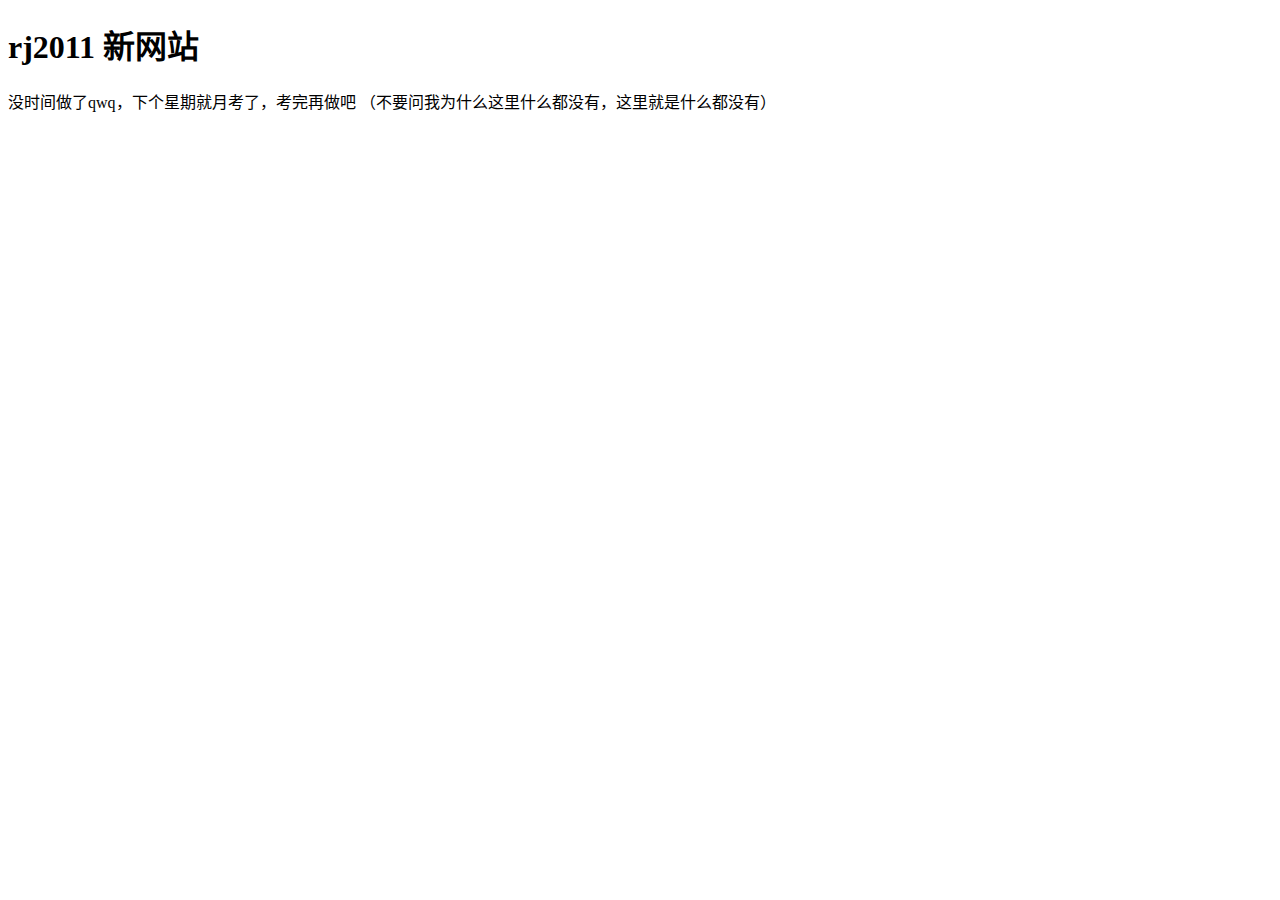
==== index.html @ fb37a9b7 "没时间做了qwq，下个星期就月考了，考完再做吧 （不要问我为什么这里什么都没有，这里就是什么都没有）" ====
<!DOCTYPE html>
<html lang="zh-cn">
<head>
    <meta charset="UTF-8">
    <meta http-equiv="X-UA-Compatible" content="IE=edge">
    <meta name="viewport" content="width=device-width, initial-scale=1.0">
    <title>rj2011</title>
</head>
<body>

    <h1>rj2011 新网站</h1>

    <p>没时间做了qwq，下个星期就月考了，考完再做吧 （不要问我为什么这里什么都没有，这里就是什么都没有）</p>
    
</body>
</html>
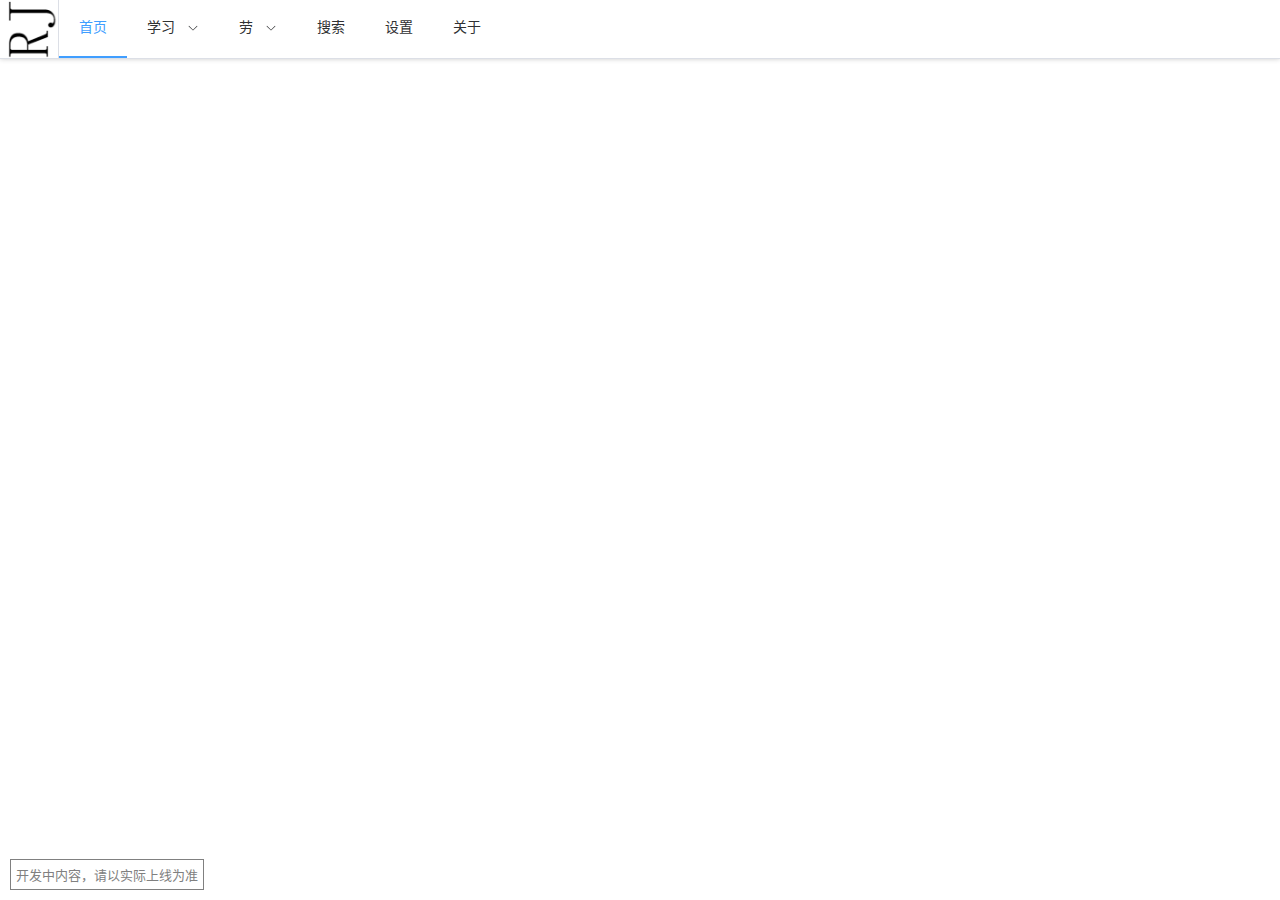
==== commit 48cbf608: "先提交一下" ====
--- a/index.html
+++ b/index.html
@@ -5,12 +5,44 @@
     <meta http-equiv="X-UA-Compatible" content="IE=edge">
     <meta name="viewport" content="width=device-width, initial-scale=1.0">
     <title>rj2011</title>
+    <link rel="shortcut icon" href="public/favicon.png" type="image/png" />
+    <meta name="description" content="rj2011 website" />
+    <meta name="theme-color" content="#FFFFFF">
+    <link rel="apple-touch-icon" href="./public/favicon-192x192.png">
+    <link rel="stylesheet" href="./modules/element-plus/element-plus.css">
+    <script src="webmanifest.js"></script>
+    <script type="importmap">{
+  "imports": {
+    "@/": "./",
+    "vue": "./modules/vue/vue.esm-browser.js",
+    "idb": "./modules/idb/idb.esm.js",
+    "element-plus": "./modules/element-plus/index.full.min.mjs.js",
+    "element-plus/": "./modules/element-plus/",
+    "icons-vue": "./modules/element-plus/icons-vue.min.js"
+  }
+}</script>
 </head>
 <body>
 
-    <h1>rj2011 新网站</h1>
+    <div id="SEO">
+        <h1>rj2011</h1>
+        <p>这里是 rj2011 非官方网站。你可以在这里找到关于 rj2011 的信息。</p>
+    </div>
 
-    <p>没时间做了qwq，下个星期就月考了，考完再做吧 （不要问我为什么这里什么都没有，这里就是什么都没有）</p>
-    
+    <div id="app"></div>
+
+    <div class="loading-content">
+        <link rel="stylesheet" href="./assets/app/loading.css">
+        <div id="loading-masks">
+            <div class="loading-mask mask1">2011</div>
+        </div>
+        <script>fetch('assets/app/loading-mask-text').then(v=>v.text()).then(v=>document.querySelector(`#loading-masks .mask1`).innerHTML=v)</script>
+        <script>setTimeout(()=>{let e=document.querySelector(`#loading-masks`);e&&e.classList.add('slow')},5000)</script>
+    </div>
+
+    <script src="./modules/es-module-shims/es-module-shims.js"></script>
+    <script nomodule src="./assets/app/nomodule.js"></script>
+    <script type="module" src="./assets/app/index.esm.js"></script>
+
 </body>
 </html>--- a/modules/element-plus/element-plus.css
+++ b/modules/element-plus/element-plus.css
@@ -0,0 +1 @@
+@charset "UTF-8";:root{--el-color-white:#ffffff;--el-color-black:#000000;--el-color-primary-rgb:64,158,255;--el-color-success-rgb:103,194,58;--el-color-warning-rgb:230,162,60;--el-color-danger-rgb:245,108,108;--el-color-error-rgb:245,108,108;--el-color-info-rgb:144,147,153;--el-font-size-extra-large:20px;--el-font-size-large:18px;--el-font-size-medium:16px;--el-font-size-base:14px;--el-font-size-small:13px;--el-font-size-extra-small:12px;--el-font-family:'Helvetica Neue',Helvetica,'PingFang SC','Hiragino Sans GB','Microsoft YaHei','微软雅黑',Arial,sans-serif;--el-font-weight-primary:500;--el-font-line-height-primary:24px;--el-index-normal:1;--el-index-top:1000;--el-index-popper:2000;--el-border-radius-base:4px;--el-border-radius-small:2px;--el-border-radius-round:20px;--el-border-radius-circle:100%;--el-transition-duration:0.3s;--el-transition-duration-fast:0.2s;--el-transition-function-ease-in-out-bezier:cubic-bezier(0.645, 0.045, 0.355, 1);--el-transition-function-fast-bezier:cubic-bezier(0.23, 1, 0.32, 1);--el-transition-all:all var(--el-transition-duration) var(--el-transition-function-ease-in-out-bezier);--el-transition-fade:opacity var(--el-transition-duration) var(--el-transition-function-fast-bezier);--el-transition-md-fade:transform var(--el-transition-duration) var(--el-transition-function-fast-bezier),opacity var(--el-transition-duration) var(--el-transition-function-fast-bezier);--el-transition-fade-linear:opacity var(--el-transition-duration-fast) linear;--el-transition-border:border-color var(--el-transition-duration-fast) var(--el-transition-function-ease-in-out-bezier);--el-transition-box-shadow:box-shadow var(--el-transition-duration-fast) var(--el-transition-function-ease-in-out-bezier);--el-transition-color:color var(--el-transition-duration-fast) var(--el-transition-function-ease-in-out-bezier);--el-component-size-large:40px;--el-component-size:32px;--el-component-size-small:24px}:root{color-scheme:light;--el-color-white:#ffffff;--el-color-black:#000000;--el-color-primary:#409eff;--el-color-primary-light-3:#79bbff;--el-color-primary-light-5:#a0cfff;--el-color-primary-light-7:#c6e2ff;--el-color-primary-light-8:#d9ecff;--el-color-primary-light-9:#ecf5ff;--el-color-primary-dark-2:#337ecc;--el-color-success:#67c23a;--el-color-success-light-3:#95d475;--el-color-success-light-5:#b3e19d;--el-color-success-light-7:#d1edc4;--el-color-success-light-8:#e1f3d8;--el-color-success-light-9:#f0f9eb;--el-color-success-dark-2:#529b2e;--el-color-warning:#e6a23c;--el-color-warning-light-3:#eebe77;--el-color-warning-light-5:#f3d19e;--el-color-warning-light-7:#f8e3c5;--el-color-warning-light-8:#faecd8;--el-color-warning-light-9:#fdf6ec;--el-color-warning-dark-2:#b88230;--el-color-danger:#f56c6c;--el-color-danger-light-3:#f89898;--el-color-danger-light-5:#fab6b6;--el-color-danger-light-7:#fcd3d3;--el-color-danger-light-8:#fde2e2;--el-color-danger-light-9:#fef0f0;--el-color-danger-dark-2:#c45656;--el-color-error:#f56c6c;--el-color-error-light-3:#f89898;--el-color-error-light-5:#fab6b6;--el-color-error-light-7:#fcd3d3;--el-color-error-light-8:#fde2e2;--el-color-error-light-9:#fef0f0;--el-color-error-dark-2:#c45656;--el-color-info:#909399;--el-color-info-light-3:#b1b3b8;--el-color-info-light-5:#c8c9cc;--el-color-info-light-7:#dedfe0;--el-color-info-light-8:#e9e9eb;--el-color-info-light-9:#f4f4f5;--el-color-info-dark-2:#73767a;--el-bg-color:#ffffff;--el-bg-color-page:#f2f3f5;--el-bg-color-overlay:#ffffff;--el-text-color-primary:#303133;--el-text-color-regular:#606266;--el-text-color-secondary:#909399;--el-text-color-placeholder:#a8abb2;--el-text-color-disabled:#c0c4cc;--el-border-color:#dcdfe6;--el-border-color-light:#e4e7ed;--el-border-color-lighter:#ebeef5;--el-border-color-extra-light:#f2f6fc;--el-border-color-dark:#d4d7de;--el-border-color-darker:#cdd0d6;--el-fill-color:#f0f2f5;--el-fill-color-light:#f5f7fa;--el-fill-color-lighter:#fafafa;--el-fill-color-extra-light:#fafcff;--el-fill-color-dark:#ebedf0;--el-fill-color-darker:#e6e8eb;--el-fill-color-blank:#ffffff;--el-box-shadow:0px 12px 32px 4px rgba(0, 0, 0, 0.04),0px 8px 20px rgba(0, 0, 0, 0.08);--el-box-shadow-light:0px 0px 12px rgba(0, 0, 0, 0.12);--el-box-shadow-lighter:0px 0px 6px rgba(0, 0, 0, 0.12);--el-box-shadow-dark:0px 16px 48px 16px rgba(0, 0, 0, 0.08),0px 12px 32px rgba(0, 0, 0, 0.12),0px 8px 16px -8px rgba(0, 0, 0, 0.16);--el-disabled-bg-color:var(--el-fill-color-light);--el-disabled-text-color:var(--el-text-color-placeholder);--el-disabled-border-color:var(--el-border-color-light);--el-overlay-color:rgba(0, 0, 0, 0.8);--el-overlay-color-light:rgba(0, 0, 0, 0.7);--el-overlay-color-lighter:rgba(0, 0, 0, 0.5);--el-mask-color:rgba(255, 255, 255, 0.9);--el-mask-color-extra-light:rgba(255, 255, 255, 0.3);--el-border-width:1px;--el-border-style:solid;--el-border-color-hover:var(--el-text-color-disabled);--el-border:var(--el-border-width) var(--el-border-style) var(--el-border-color);--el-svg-monochrome-grey:var(--el-border-color)}.fade-in-linear-enter-active,.fade-in-linear-leave-active{transition:var(--el-transition-fade-linear)}.fade-in-linear-enter-from,.fade-in-linear-leave-to{opacity:0}.el-fade-in-linear-enter-active,.el-fade-in-linear-leave-active{transition:var(--el-transition-fade-linear)}.el-fade-in-linear-enter-from,.el-fade-in-linear-leave-to{opacity:0}.el-fade-in-enter-active,.el-fade-in-leave-active{transition:all var(--el-transition-duration) cubic-bezier(.55,0,.1,1)}.el-fade-in-enter-from,.el-fade-in-leave-active{opacity:0}.el-zoom-in-center-enter-active,.el-zoom-in-center-leave-active{transition:all var(--el-transition-duration) cubic-bezier(.55,0,.1,1)}.el-zoom-in-center-enter-from,.el-zoom-in-center-leave-active{opacity:0;transform:scaleX(0)}.el-zoom-in-top-enter-active,.el-zoom-in-top-leave-active{opacity:1;transform:scaleY(1);transition:var(--el-transition-md-fade);transform-origin:center top}.el-zoom-in-top-enter-active[data-popper-placement^=top],.el-zoom-in-top-leave-active[data-popper-placement^=top]{transform-origin:center bottom}.el-zoom-in-top-enter-from,.el-zoom-in-top-leave-active{opacity:0;transform:scaleY(0)}.el-zoom-in-bottom-enter-active,.el-zoom-in-bottom-leave-active{opacity:1;transform:scaleY(1);transition:var(--el-transition-md-fade);transform-origin:center bottom}.el-zoom-in-bottom-enter-from,.el-zoom-in-bottom-leave-active{opacity:0;transform:scaleY(0)}.el-zoom-in-left-enter-active,.el-zoom-in-left-leave-active{opacity:1;transform:scale(1,1);transition:var(--el-transition-md-fade);transform-origin:top left}.el-zoom-in-left-enter-from,.el-zoom-in-left-leave-active{opacity:0;transform:scale(.45,.45)}.collapse-transition{transition:var(--el-transition-duration) height ease-in-out,var(--el-transition-duration) padding-top ease-in-out,var(--el-transition-duration) padding-bottom ease-in-out}.el-collapse-transition-enter-active,.el-collapse-transition-leave-active{transition:var(--el-transition-duration) max-height ease-in-out,var(--el-transition-duration) padding-top ease-in-out,var(--el-transition-duration) padding-bottom ease-in-out}.horizontal-collapse-transition{transition:var(--el-transition-duration) width ease-in-out,var(--el-transition-duration) padding-left ease-in-out,var(--el-transition-duration) padding-right ease-in-out}.el-list-enter-active,.el-list-leave-active{transition:all 1s}.el-list-enter-from,.el-list-leave-to{opacity:0;transform:translateY(-30px)}.el-list-leave-active{position:absolute!important}.el-opacity-transition{transition:opacity var(--el-transition-duration) cubic-bezier(.55,0,.1,1)}.el-icon-loading{-webkit-animation:rotating 2s linear infinite;animation:rotating 2s linear infinite}.el-icon--right{margin-left:5px}.el-icon--left{margin-right:5px}@-webkit-keyframes rotating{0%{transform:rotateZ(0)}100%{transform:rotateZ(360deg)}}@keyframes rotating{0%{transform:rotateZ(0)}100%{transform:rotateZ(360deg)}}.el-icon{--color:inherit;height:1em;width:1em;line-height:1em;display:inline-flex;justify-content:center;align-items:center;position:relative;fill:currentColor;color:var(--color);font-size:inherit}.el-icon.is-loading{-webkit-animation:rotating 2s linear infinite;animation:rotating 2s linear infinite}.el-icon svg{height:1em;width:1em}.el-affix--fixed{position:fixed}.el-alert{--el-alert-padding:8px 16px;--el-alert-border-radius-base:var(--el-border-radius-base);--el-alert-title-font-size:13px;--el-alert-description-font-size:12px;--el-alert-close-font-size:12px;--el-alert-close-customed-font-size:13px;--el-alert-icon-size:16px;--el-alert-icon-large-size:28px;width:100%;padding:var(--el-alert-padding);margin:0;box-sizing:border-box;border-radius:var(--el-alert-border-radius-base);position:relative;background-color:var(--el-color-white);overflow:hidden;opacity:1;display:flex;align-items:center;transition:opacity var(--el-transition-duration-fast)}.el-alert.is-light .el-alert__close-btn{color:var(--el-text-color-placeholder)}.el-alert.is-dark .el-alert__close-btn{color:var(--el-color-white)}.el-alert.is-dark .el-alert__description{color:var(--el-color-white)}.el-alert.is-center{justify-content:center}.el-alert--success{--el-alert-bg-color:var(--el-color-success-light-9)}.el-alert--success.is-light{background-color:var(--el-alert-bg-color);color:var(--el-color-success)}.el-alert--success.is-light .el-alert__description{color:var(--el-color-success)}.el-alert--success.is-dark{background-color:var(--el-color-success);color:var(--el-color-white)}.el-alert--info{--el-alert-bg-color:var(--el-color-info-light-9)}.el-alert--info.is-light{background-color:var(--el-alert-bg-color);color:var(--el-color-info)}.el-alert--info.is-light .el-alert__description{color:var(--el-color-info)}.el-alert--info.is-dark{background-color:var(--el-color-info);color:var(--el-color-white)}.el-alert--warning{--el-alert-bg-color:var(--el-color-warning-light-9)}.el-alert--warning.is-light{background-color:var(--el-alert-bg-color);color:var(--el-color-warning)}.el-alert--warning.is-light .el-alert__description{color:var(--el-color-warning)}.el-alert--warning.is-dark{background-color:var(--el-color-warning);color:var(--el-color-white)}.el-alert--error{--el-alert-bg-color:var(--el-color-error-light-9)}.el-alert--error.is-light{background-color:var(--el-alert-bg-color);color:var(--el-color-error)}.el-alert--error.is-light .el-alert__description{color:var(--el-color-error)}.el-alert--error.is-dark{background-color:var(--el-color-error);color:var(--el-color-white)}.el-alert__content{display:table-cell;padding:0 8px}.el-alert .el-alert__icon{font-size:var(--el-alert-icon-size);width:var(--el-alert-icon-size)}.el-alert .el-alert__icon.is-big{font-size:var(--el-alert-icon-large-size);width:var(--el-alert-icon-large-size)}.el-alert__title{font-size:var(--el-alert-title-font-size);line-height:18px;vertical-align:text-top}.el-alert__title.is-bold{font-weight:700}.el-alert .el-alert__description{font-size:var(--el-alert-description-font-size);margin:5px 0 0 0}.el-alert .el-alert__close-btn{font-size:var(--el-alert-close-font-size);opacity:1;position:absolute;top:12px;right:15px;cursor:pointer}.el-alert .el-alert__close-btn.is-customed{font-style:normal;font-size:var(--el-alert-close-customed-font-size);top:9px}.el-alert-fade-enter-from,.el-alert-fade-leave-active{opacity:0}.el-aside{overflow:auto;box-sizing:border-box;flex-shrink:0;width:var(--el-aside-width,300px)}.el-autocomplete{position:relative;display:inline-block}.el-autocomplete__popper.el-popper{background:var(--el-bg-color-overlay);border:1px solid var(--el-border-color-light);box-shadow:var(--el-box-shadow-light)}.el-autocomplete__popper.el-popper .el-popper__arrow::before{border:1px solid var(--el-border-color-light)}.el-autocomplete__popper.el-popper[data-popper-placement^=top] .el-popper__arrow::before{border-top-color:transparent;border-left-color:transparent}.el-autocomplete__popper.el-popper[data-popper-placement^=bottom] .el-popper__arrow::before{border-bottom-color:transparent;border-right-color:transparent}.el-autocomplete__popper.el-popper[data-popper-placement^=left] .el-popper__arrow::before{border-left-color:transparent;border-bottom-color:transparent}.el-autocomplete__popper.el-popper[data-popper-placement^=right] .el-popper__arrow::before{border-right-color:transparent;border-top-color:transparent}.el-autocomplete-suggestion{border-radius:var(--el-border-radius-base);box-sizing:border-box}.el-autocomplete-suggestion__wrap{max-height:280px;padding:10px 0;box-sizing:border-box}.el-autocomplete-suggestion__list{margin:0;padding:0}.el-autocomplete-suggestion li{padding:0 20px;margin:0;line-height:34px;cursor:pointer;color:var(--el-text-color-regular);font-size:var(--el-font-size-base);list-style:none;text-align:left;white-space:nowrap;overflow:hidden;text-overflow:ellipsis}.el-autocomplete-suggestion li:hover{background-color:var(--el-fill-color-light)}.el-autocomplete-suggestion li.highlighted{background-color:var(--el-fill-color-light)}.el-autocomplete-suggestion li.divider{margin-top:6px;border-top:1px solid var(--el-color-black)}.el-autocomplete-suggestion li.divider:last-child{margin-bottom:-6px}.el-autocomplete-suggestion.is-loading li{text-align:center;height:100px;line-height:100px;font-size:20px;color:var(--el-text-color-secondary)}.el-autocomplete-suggestion.is-loading li::after{display:inline-block;content:"";height:100%;vertical-align:middle}.el-autocomplete-suggestion.is-loading li:hover{background-color:var(--el-bg-color-overlay)}.el-autocomplete-suggestion.is-loading .el-icon-loading{vertical-align:middle}.el-avatar{--el-avatar-text-color:var(--el-color-white);--el-avatar-bg-color:var(--el-text-color-disabled);--el-avatar-text-size:14px;--el-avatar-icon-size:18px;--el-avatar-border-radius:var(--el-border-radius-base);--el-avatar-size-large:56px;--el-avatar-size:40px;--el-avatar-size-small:24px;--el-avatar-size:40px;display:inline-flex;justify-content:center;align-items:center;box-sizing:border-box;text-align:center;overflow:hidden;color:var(--el-avatar-text-color);background:var(--el-avatar-bg-color);width:var(--el-avatar-size);height:var(--el-avatar-size);font-size:var(--el-avatar-text-size)}.el-avatar>img{display:block;height:100%}.el-avatar--circle{border-radius:50%}.el-avatar--square{border-radius:var(--el-avatar-border-radius)}.el-avatar--icon{font-size:var(--el-avatar-icon-size)}.el-avatar--small{--el-avatar-size:24px}.el-avatar--large{--el-avatar-size:56px}.el-backtop{--el-backtop-bg-color:var(--el-bg-color-overlay);--el-backtop-text-color:var(--el-color-primary);--el-backtop-hover-bg-color:var(--el-border-color-extra-light);position:fixed;background-color:var(--el-backtop-bg-color);width:40px;height:40px;border-radius:50%;color:var(--el-backtop-text-color);display:flex;align-items:center;justify-content:center;font-size:20px;box-shadow:var(--el-box-shadow-lighter);cursor:pointer;z-index:5}.el-backtop:hover{background-color:var(--el-backtop-hover-bg-color)}.el-backtop__icon{font-size:20px}.el-badge{--el-badge-bg-color:var(--el-color-danger);--el-badge-radius:10px;--el-badge-font-size:12px;--el-badge-padding:6px;--el-badge-size:18px;position:relative;vertical-align:middle;display:inline-block}.el-badge__content{background-color:var(--el-badge-bg-color);border-radius:var(--el-badge-radius);color:var(--el-color-white);display:inline-flex;justify-content:center;align-items:center;font-size:var(--el-badge-font-size);height:var(--el-badge-size);padding:0 var(--el-badge-padding);white-space:nowrap;border:1px solid var(--el-bg-color)}.el-badge__content.is-fixed{position:absolute;top:0;right:calc(1px + var(--el-badge-size)/ 2);transform:translateY(-50%) translateX(100%)}.el-badge__content.is-fixed.is-dot{right:5px}.el-badge__content.is-dot{height:8px;width:8px;padding:0;right:0;border-radius:50%}.el-badge__content--primary{background-color:var(--el-color-primary)}.el-badge__content--success{background-color:var(--el-color-success)}.el-badge__content--warning{background-color:var(--el-color-warning)}.el-badge__content--info{background-color:var(--el-color-info)}.el-badge__content--danger{background-color:var(--el-color-danger)}.el-breadcrumb{font-size:14px;line-height:1}.el-breadcrumb::after,.el-breadcrumb::before{display:table;content:""}.el-breadcrumb::after{clear:both}.el-breadcrumb__separator{margin:0 9px;font-weight:700;color:var(--el-text-color-placeholder)}.el-breadcrumb__separator.el-icon{margin:0 6px;font-weight:400}.el-breadcrumb__separator.el-icon svg{vertical-align:middle}.el-breadcrumb__item{float:left;display:flex;align-items:center}.el-breadcrumb__inner{color:var(--el-text-color-regular)}.el-breadcrumb__inner a,.el-breadcrumb__inner.is-link{font-weight:700;text-decoration:none;transition:var(--el-transition-color);color:var(--el-text-color-primary)}.el-breadcrumb__inner a:hover,.el-breadcrumb__inner.is-link:hover{color:var(--el-color-primary);cursor:pointer}.el-breadcrumb__item:last-child .el-breadcrumb__inner,.el-breadcrumb__item:last-child .el-breadcrumb__inner a,.el-breadcrumb__item:last-child .el-breadcrumb__inner a:hover,.el-breadcrumb__item:last-child .el-breadcrumb__inner:hover{font-weight:400;color:var(--el-text-color-regular);cursor:text}.el-breadcrumb__item:last-child .el-breadcrumb__separator{display:none}.el-button-group{display:inline-block;vertical-align:middle}.el-button-group::after,.el-button-group::before{display:table;content:""}.el-button-group::after{clear:both}.el-button-group>.el-button{float:left;position:relative}.el-button-group>.el-button+.el-button{margin-left:0}.el-button-group>.el-button:first-child{border-top-right-radius:0;border-bottom-right-radius:0}.el-button-group>.el-button:last-child{border-top-left-radius:0;border-bottom-left-radius:0}.el-button-group>.el-button:first-child:last-child{border-top-right-radius:var(--el-border-radius-base);border-bottom-right-radius:var(--el-border-radius-base);border-top-left-radius:var(--el-border-radius-base);border-bottom-left-radius:var(--el-border-radius-base)}.el-button-group>.el-button:first-child:last-child.is-round{border-radius:var(--el-border-radius-round)}.el-button-group>.el-button:first-child:last-child.is-circle{border-radius:50%}.el-button-group>.el-button:not(:first-child):not(:last-child){border-radius:0}.el-button-group>.el-button:not(:last-child){margin-right:-1px}.el-button-group>.el-button:active,.el-button-group>.el-button:focus,.el-button-group>.el-button:hover{z-index:1}.el-button-group>.el-button.is-active{z-index:1}.el-button-group>.el-dropdown>.el-button{border-top-left-radius:0;border-bottom-left-radius:0;border-left-color:var(--el-button-divide-border-color)}.el-button-group .el-button--primary:first-child{border-right-color:var(--el-button-divide-border-color)}.el-button-group .el-button--primary:last-child{border-left-color:var(--el-button-divide-border-color)}.el-button-group .el-button--primary:not(:first-child):not(:last-child){border-left-color:var(--el-button-divide-border-color);border-right-color:var(--el-button-divide-border-color)}.el-button-group .el-button--success:first-child{border-right-color:var(--el-button-divide-border-color)}.el-button-group .el-button--success:last-child{border-left-color:var(--el-button-divide-border-color)}.el-button-group .el-button--success:not(:first-child):not(:last-child){border-left-color:var(--el-button-divide-border-color);border-right-color:var(--el-button-divide-border-color)}.el-button-group .el-button--warning:first-child{border-right-color:var(--el-button-divide-border-color)}.el-button-group .el-button--warning:last-child{border-left-color:var(--el-button-divide-border-color)}.el-button-group .el-button--warning:not(:first-child):not(:last-child){border-left-color:var(--el-button-divide-border-color);border-right-color:var(--el-button-divide-border-color)}.el-button-group .el-button--danger:first-child{border-right-color:var(--el-button-divide-border-color)}.el-button-group .el-button--danger:last-child{border-left-color:var(--el-button-divide-border-color)}.el-button-group .el-button--danger:not(:first-child):not(:last-child){border-left-color:var(--el-button-divide-border-color);border-right-color:var(--el-button-divide-border-color)}.el-button-group .el-button--info:first-child{border-right-color:var(--el-button-divide-border-color)}.el-button-group .el-button--info:last-child{border-left-color:var(--el-button-divide-border-color)}.el-button-group .el-button--info:not(:first-child):not(:last-child){border-left-color:var(--el-button-divide-border-color);border-right-color:var(--el-button-divide-border-color)}.el-button{--el-button-font-weight:var(--el-font-weight-primary);--el-button-border-color:var(--el-border-color);--el-button-bg-color:var(--el-fill-color-blank);--el-button-text-color:var(--el-text-color-regular);--el-button-disabled-text-color:var(--el-disabled-text-color);--el-button-disabled-bg-color:var(--el-fill-color-blank);--el-button-disabled-border-color:var(--el-border-color-light);--el-button-divide-border-color:rgba(255, 255, 255, 0.5);--el-button-hover-text-color:var(--el-color-primary);--el-button-hover-bg-color:var(--el-color-primary-light-9);--el-button-hover-border-color:var(--el-color-primary-light-7);--el-button-active-text-color:var(--el-button-hover-text-color);--el-button-active-border-color:var(--el-color-primary);--el-button-active-bg-color:var(--el-button-hover-bg-color);--el-button-outline-color:var(--el-color-primary-light-5);--el-button-hover-link-text-color:var(--el-color-info);--el-button-active-color:var(--el-text-color-primary)}.el-button{display:inline-flex;justify-content:center;align-items:center;line-height:1;height:32px;white-space:nowrap;cursor:pointer;color:var(--el-button-text-color);text-align:center;box-sizing:border-box;outline:0;transition:.1s;font-weight:var(--el-button-font-weight);-webkit-user-select:none;-moz-user-select:none;-ms-user-select:none;user-select:none;vertical-align:middle;-webkit-appearance:none;background-color:var(--el-button-bg-color);border:var(--el-border);border-color:var(--el-button-border-color);padding:8px 15px;font-size:var(--el-font-size-base);border-radius:var(--el-border-radius-base)}.el-button:focus,.el-button:hover{color:var(--el-button-hover-text-color);border-color:var(--el-button-hover-border-color);background-color:var(--el-button-hover-bg-color);outline:0}.el-button:active{color:var(--el-button-active-text-color);border-color:var(--el-button-active-border-color);background-color:var(--el-button-active-bg-color);outline:0}.el-button:focus-visible{outline:2px solid var(--el-button-outline-color);outline-offset:1px}.el-button>span{display:inline-flex;align-items:center}.el-button+.el-button{margin-left:12px}.el-button.is-round{padding:8px 15px}.el-button::-moz-focus-inner{border:0}.el-button [class*=el-icon]+span{margin-left:6px}.el-button [class*=el-icon] svg{vertical-align:bottom}.el-button.is-plain{--el-button-hover-text-color:var(--el-color-primary);--el-button-hover-bg-color:var(--el-fill-color-blank);--el-button-hover-border-color:var(--el-color-primary)}.el-button.is-active{color:var(--el-button-active-text-color);border-color:var(--el-button-active-border-color);background-color:var(--el-button-active-bg-color);outline:0}.el-button.is-disabled,.el-button.is-disabled:focus,.el-button.is-disabled:hover{color:var(--el-button-disabled-text-color);cursor:not-allowed;background-image:none;background-color:var(--el-button-disabled-bg-color);border-color:var(--el-button-disabled-border-color)}.el-button.is-loading{position:relative;pointer-events:none}.el-button.is-loading:before{z-index:1;pointer-events:none;content:"";position:absolute;left:-1px;top:-1px;right:-1px;bottom:-1px;border-radius:inherit;background-color:var(--el-mask-color-extra-light)}.el-button.is-round{border-radius:var(--el-border-radius-round)}.el-button.is-circle{border-radius:50%;padding:8px}.el-button.is-text{color:var(--el-button-text-color);border:0 solid transparent;background-color:transparent}.el-button.is-text.is-disabled{color:var(--el-button-disabled-text-color);background-color:transparent!important}.el-button.is-text:not(.is-disabled):focus,.el-button.is-text:not(.is-disabled):hover{background-color:var(--el-fill-color-light)}.el-button.is-text:not(.is-disabled):focus-visible{outline:2px solid var(--el-button-outline-color);outline-offset:1px}.el-button.is-text:not(.is-disabled):active{background-color:var(--el-fill-color)}.el-button.is-text:not(.is-disabled).is-has-bg{background-color:var(--el-fill-color-light)}.el-button.is-text:not(.is-disabled).is-has-bg:focus,.el-button.is-text:not(.is-disabled).is-has-bg:hover{background-color:var(--el-fill-color)}.el-button.is-text:not(.is-disabled).is-has-bg:active{background-color:var(--el-fill-color-dark)}.el-button__text--expand{letter-spacing:.3em;margin-right:-.3em}.el-button.is-link{border-color:transparent;color:var(--el-button-text-color);background:0 0;padding:2px;height:auto}.el-button.is-link:focus,.el-button.is-link:hover{color:var(--el-button-hover-link-text-color)}.el-button.is-link.is-disabled{color:var(--el-button-disabled-text-color);background-color:transparent!important;border-color:transparent!important}.el-button.is-link:not(.is-disabled):focus,.el-button.is-link:not(.is-disabled):hover{border-color:transparent;background-color:transparent}.el-button.is-link:not(.is-disabled):active{color:var(--el-button-active-color);border-color:transparent;background-color:transparent}.el-button--text{border-color:transparent;background:0 0;color:var(--el-color-primary);padding-left:0;padding-right:0}.el-button--text.is-disabled{color:var(--el-button-disabled-text-color);background-color:transparent!important;border-color:transparent!important}.el-button--text:not(.is-disabled):focus,.el-button--text:not(.is-disabled):hover{color:var(--el-color-primary-light-3);border-color:transparent;background-color:transparent}.el-button--text:not(.is-disabled):active{color:var(--el-color-primary-dark-2);border-color:transparent;background-color:transparent}.el-button__link--expand{letter-spacing:.3em;margin-right:-.3em}.el-button--primary{--el-button-text-color:var(--el-color-white);--el-button-bg-color:var(--el-color-primary);--el-button-border-color:var(--el-color-primary);--el-button-outline-color:var(--el-color-primary-light-5);--el-button-active-color:var(--el-color-primary-dark-2);--el-button-hover-text-color:var(--el-color-white);--el-button-hover-link-text-color:var(--el-color-primary-light-5);--el-button-hover-bg-color:var(--el-color-primary-light-3);--el-button-hover-border-color:var(--el-color-primary-light-3);--el-button-active-bg-color:var(--el-color-primary-dark-2);--el-button-active-border-color:var(--el-color-primary-dark-2);--el-button-disabled-text-color:var(--el-color-white);--el-button-disabled-bg-color:var(--el-color-primary-light-5);--el-button-disabled-border-color:var(--el-color-primary-light-5)}.el-button--primary.is-link,.el-button--primary.is-plain,.el-button--primary.is-text{--el-button-text-color:var(--el-color-primary);--el-button-bg-color:var(--el-color-primary-light-9);--el-button-border-color:var(--el-color-primary-light-5);--el-button-hover-text-color:var(--el-color-white);--el-button-hover-bg-color:var(--el-color-primary);--el-button-hover-border-color:var(--el-color-primary);--el-button-active-text-color:var(--el-color-white)}.el-button--primary.is-link.is-disabled,.el-button--primary.is-link.is-disabled:active,.el-button--primary.is-link.is-disabled:focus,.el-button--primary.is-link.is-disabled:hover,.el-button--primary.is-plain.is-disabled,.el-button--primary.is-plain.is-disabled:active,.el-button--primary.is-plain.is-disabled:focus,.el-button--primary.is-plain.is-disabled:hover,.el-button--primary.is-text.is-disabled,.el-button--primary.is-text.is-disabled:active,.el-button--primary.is-text.is-disabled:focus,.el-button--primary.is-text.is-disabled:hover{color:var(--el-color-primary-light-5);background-color:var(--el-color-primary-light-9);border-color:var(--el-color-primary-light-8)}.el-button--success{--el-button-text-color:var(--el-color-white);--el-button-bg-color:var(--el-color-success);--el-button-border-color:var(--el-color-success);--el-button-outline-color:var(--el-color-success-light-5);--el-button-active-color:var(--el-color-success-dark-2);--el-button-hover-text-color:var(--el-color-white);--el-button-hover-link-text-color:var(--el-color-success-light-5);--el-button-hover-bg-color:var(--el-color-success-light-3);--el-button-hover-border-color:var(--el-color-success-light-3);--el-button-active-bg-color:var(--el-color-success-dark-2);--el-button-active-border-color:var(--el-color-success-dark-2);--el-button-disabled-text-color:var(--el-color-white);--el-button-disabled-bg-color:var(--el-color-success-light-5);--el-button-disabled-border-color:var(--el-color-success-light-5)}.el-button--success.is-link,.el-button--success.is-plain,.el-button--success.is-text{--el-button-text-color:var(--el-color-success);--el-button-bg-color:var(--el-color-success-light-9);--el-button-border-color:var(--el-color-success-light-5);--el-button-hover-text-color:var(--el-color-white);--el-button-hover-bg-color:var(--el-color-success);--el-button-hover-border-color:var(--el-color-success);--el-button-active-text-color:var(--el-color-white)}.el-button--success.is-link.is-disabled,.el-button--success.is-link.is-disabled:active,.el-button--success.is-link.is-disabled:focus,.el-button--success.is-link.is-disabled:hover,.el-button--success.is-plain.is-disabled,.el-button--success.is-plain.is-disabled:active,.el-button--success.is-plain.is-disabled:focus,.el-button--success.is-plain.is-disabled:hover,.el-button--success.is-text.is-disabled,.el-button--success.is-text.is-disabled:active,.el-button--success.is-text.is-disabled:focus,.el-button--success.is-text.is-disabled:hover{color:var(--el-color-success-light-5);background-color:var(--el-color-success-light-9);border-color:var(--el-color-success-light-8)}.el-button--warning{--el-button-text-color:var(--el-color-white);--el-button-bg-color:var(--el-color-warning);--el-button-border-color:var(--el-color-warning);--el-button-outline-color:var(--el-color-warning-light-5);--el-button-active-color:var(--el-color-warning-dark-2);--el-button-hover-text-color:var(--el-color-white);--el-button-hover-link-text-color:var(--el-color-warning-light-5);--el-button-hover-bg-color:var(--el-color-warning-light-3);--el-button-hover-border-color:var(--el-color-warning-light-3);--el-button-active-bg-color:var(--el-color-warning-dark-2);--el-button-active-border-color:var(--el-color-warning-dark-2);--el-button-disabled-text-color:var(--el-color-white);--el-button-disabled-bg-color:var(--el-color-warning-light-5);--el-button-disabled-border-color:var(--el-color-warning-light-5)}.el-button--warning.is-link,.el-button--warning.is-plain,.el-button--warning.is-text{--el-button-text-color:var(--el-color-warning);--el-button-bg-color:var(--el-color-warning-light-9);--el-button-border-color:var(--el-color-warning-light-5);--el-button-hover-text-color:var(--el-color-white);--el-button-hover-bg-color:var(--el-color-warning);--el-button-hover-border-color:var(--el-color-warning);--el-button-active-text-color:var(--el-color-white)}.el-button--warning.is-link.is-disabled,.el-button--warning.is-link.is-disabled:active,.el-button--warning.is-link.is-disabled:focus,.el-button--warning.is-link.is-disabled:hover,.el-button--warning.is-plain.is-disabled,.el-button--warning.is-plain.is-disabled:active,.el-button--warning.is-plain.is-disabled:focus,.el-button--warning.is-plain.is-disabled:hover,.el-button--warning.is-text.is-disabled,.el-button--warning.is-text.is-disabled:active,.el-button--warning.is-text.is-disabled:focus,.el-button--warning.is-text.is-disabled:hover{color:var(--el-color-warning-light-5);background-color:var(--el-color-warning-light-9);border-color:var(--el-color-warning-light-8)}.el-button--danger{--el-button-text-color:var(--el-color-white);--el-button-bg-color:var(--el-color-danger);--el-button-border-color:var(--el-color-danger);--el-button-outline-color:var(--el-color-danger-light-5);--el-button-active-color:var(--el-color-danger-dark-2);--el-button-hover-text-color:var(--el-color-white);--el-button-hover-link-text-color:var(--el-color-danger-light-5);--el-button-hover-bg-color:var(--el-color-danger-light-3);--el-button-hover-border-color:var(--el-color-danger-light-3);--el-button-active-bg-color:var(--el-color-danger-dark-2);--el-button-active-border-color:var(--el-color-danger-dark-2);--el-button-disabled-text-color:var(--el-color-white);--el-button-disabled-bg-color:var(--el-color-danger-light-5);--el-button-disabled-border-color:var(--el-color-danger-light-5)}.el-button--danger.is-link,.el-button--danger.is-plain,.el-button--danger.is-text{--el-button-text-color:var(--el-color-danger);--el-button-bg-color:var(--el-color-danger-light-9);--el-button-border-color:var(--el-color-danger-light-5);--el-button-hover-text-color:var(--el-color-white);--el-button-hover-bg-color:var(--el-color-danger);--el-button-hover-border-color:var(--el-color-danger);--el-button-active-text-color:var(--el-color-white)}.el-button--danger.is-link.is-disabled,.el-button--danger.is-link.is-disabled:active,.el-button--danger.is-link.is-disabled:focus,.el-button--danger.is-link.is-disabled:hover,.el-button--danger.is-plain.is-disabled,.el-button--danger.is-plain.is-disabled:active,.el-button--danger.is-plain.is-disabled:focus,.el-button--danger.is-plain.is-disabled:hover,.el-button--danger.is-text.is-disabled,.el-button--danger.is-text.is-disabled:active,.el-button--danger.is-text.is-disabled:focus,.el-button--danger.is-text.is-disabled:hover{color:var(--el-color-danger-light-5);background-color:var(--el-color-danger-light-9);border-color:var(--el-color-danger-light-8)}.el-button--info{--el-button-text-color:var(--el-color-white);--el-button-bg-color:var(--el-color-info);--el-button-border-color:var(--el-color-info);--el-button-outline-color:var(--el-color-info-light-5);--el-button-active-color:var(--el-color-info-dark-2);--el-button-hover-text-color:var(--el-color-white);--el-button-hover-link-text-color:var(--el-color-info-light-5);--el-button-hover-bg-color:var(--el-color-info-light-3);--el-button-hover-border-color:var(--el-color-info-light-3);--el-button-active-bg-color:var(--el-color-info-dark-2);--el-button-active-border-color:var(--el-color-info-dark-2);--el-button-disabled-text-color:var(--el-color-white);--el-button-disabled-bg-color:var(--el-color-info-light-5);--el-button-disabled-border-color:var(--el-color-info-light-5)}.el-button--info.is-link,.el-button--info.is-plain,.el-button--info.is-text{--el-button-text-color:var(--el-color-info);--el-button-bg-color:var(--el-color-info-light-9);--el-button-border-color:var(--el-color-info-light-5);--el-button-hover-text-color:var(--el-color-white);--el-button-hover-bg-color:var(--el-color-info);--el-button-hover-border-color:var(--el-color-info);--el-button-active-text-color:var(--el-color-white)}.el-button--info.is-link.is-disabled,.el-button--info.is-link.is-disabled:active,.el-button--info.is-link.is-disabled:focus,.el-button--info.is-link.is-disabled:hover,.el-button--info.is-plain.is-disabled,.el-button--info.is-plain.is-disabled:active,.el-button--info.is-plain.is-disabled:focus,.el-button--info.is-plain.is-disabled:hover,.el-button--info.is-text.is-disabled,.el-button--info.is-text.is-disabled:active,.el-button--info.is-text.is-disabled:focus,.el-button--info.is-text.is-disabled:hover{color:var(--el-color-info-light-5);background-color:var(--el-color-info-light-9);border-color:var(--el-color-info-light-8)}.el-button--large{--el-button-size:40px;height:var(--el-button-size);padding:12px 19px;font-size:var(--el-font-size-base);border-radius:var(--el-border-radius-base)}.el-button--large [class*=el-icon]+span{margin-left:8px}.el-button--large.is-round{padding:12px 19px}.el-button--large.is-circle{width:var(--el-button-size);padding:12px}.el-button--small{--el-button-size:24px;height:var(--el-button-size);padding:5px 11px;font-size:12px;border-radius:calc(var(--el-border-radius-base) - 1px)}.el-button--small [class*=el-icon]+span{margin-left:4px}.el-button--small.is-round{padding:5px 11px}.el-button--small.is-circle{width:var(--el-button-size);padding:5px}.el-calendar{--el-calendar-border:var(--el-table-border, 1px solid var(--el-border-color-lighter));--el-calendar-header-border-bottom:var(--el-calendar-border);--el-calendar-selected-bg-color:var(--el-color-primary-light-9);--el-calendar-cell-width:85px;background-color:var(--el-fill-color-blank)}.el-calendar__header{display:flex;justify-content:space-between;padding:12px 20px;border-bottom:var(--el-calendar-header-border-bottom)}.el-calendar__title{color:var(--el-text-color);align-self:center}.el-calendar__body{padding:12px 20px 35px}.el-calendar-table{table-layout:fixed;width:100%}.el-calendar-table thead th{padding:12px 0;color:var(--el-text-color-regular);font-weight:400}.el-calendar-table:not(.is-range) td.next,.el-calendar-table:not(.is-range) td.prev{color:var(--el-text-color-placeholder)}.el-calendar-table td{border-bottom:var(--el-calendar-border);border-right:var(--el-calendar-border);vertical-align:top;transition:background-color var(--el-transition-duration-fast) ease}.el-calendar-table td.is-selected{background-color:var(--el-calendar-selected-bg-color)}.el-calendar-table td.is-today{color:var(--el-color-primary)}.el-calendar-table tr:first-child td{border-top:var(--el-calendar-border)}.el-calendar-table tr td:first-child{border-left:var(--el-calendar-border)}.el-calendar-table tr.el-calendar-table__row--hide-border td{border-top:none}.el-calendar-table .el-calendar-day{box-sizing:border-box;padding:8px;height:var(--el-calendar-cell-width)}.el-calendar-table .el-calendar-day:hover{cursor:pointer;background-color:var(--el-calendar-selected-bg-color)}.el-card{--el-card-border-color:var(--el-border-color-light);--el-card-border-radius:4px;--el-card-padding:20px;--el-card-bg-color:var(--el-fill-color-blank)}.el-card{border-radius:var(--el-card-border-radius);border:1px solid var(--el-card-border-color);background-color:var(--el-card-bg-color);overflow:hidden;color:var(--el-text-color-primary);transition:var(--el-transition-duration)}.el-card.is-always-shadow{box-shadow:var(--el-box-shadow-light)}.el-card.is-hover-shadow:focus,.el-card.is-hover-shadow:hover{box-shadow:var(--el-box-shadow-light)}.el-card__header{padding:calc(var(--el-card-padding) - 2px) var(--el-card-padding);border-bottom:1px solid var(--el-card-border-color);box-sizing:border-box}.el-card__body{padding:var(--el-card-padding)}.el-carousel__item{position:absolute;top:0;left:0;width:100%;height:100%;display:inline-block;overflow:hidden;z-index:calc(var(--el-index-normal) - 1)}.el-carousel__item.is-active{z-index:calc(var(--el-index-normal) - 1)}.el-carousel__item.is-animating{transition:transform .4s ease-in-out}.el-carousel__item--card{width:50%;transition:transform .4s ease-in-out}.el-carousel__item--card.is-in-stage{cursor:pointer;z-index:var(--el-index-normal)}.el-carousel__item--card.is-in-stage.is-hover .el-carousel__mask,.el-carousel__item--card.is-in-stage:hover .el-carousel__mask{opacity:.12}.el-carousel__item--card.is-active{z-index:calc(var(--el-index-normal) + 1)}.el-carousel__mask{position:absolute;width:100%;height:100%;top:0;left:0;background-color:var(--el-color-white);opacity:.24;transition:var(--el-transition-duration-fast)}.el-carousel{--el-carousel-arrow-font-size:12px;--el-carousel-arrow-size:36px;--el-carousel-arrow-background:rgba(31, 45, 61, 0.11);--el-carousel-arrow-hover-background:rgba(31, 45, 61, 0.23);--el-carousel-indicator-width:30px;--el-carousel-indicator-height:2px;--el-carousel-indicator-padding-horizontal:4px;--el-carousel-indicator-padding-vertical:12px;--el-carousel-indicator-out-color:var(--el-border-color-hover);position:relative}.el-carousel--horizontal{overflow-x:hidden}.el-carousel--vertical{overflow-y:hidden}.el-carousel__container{position:relative;height:300px}.el-carousel__arrow{border:none;outline:0;padding:0;margin:0;height:var(--el-carousel-arrow-size);width:var(--el-carousel-arrow-size);cursor:pointer;transition:var(--el-transition-duration);border-radius:50%;background-color:var(--el-carousel-arrow-background);color:#fff;position:absolute;top:50%;z-index:10;transform:translateY(-50%);text-align:center;font-size:var(--el-carousel-arrow-font-size);display:inline-flex;justify-content:center;align-items:center}.el-carousel__arrow--left{left:16px}.el-carousel__arrow--right{right:16px}.el-carousel__arrow:hover{background-color:var(--el-carousel-arrow-hover-background)}.el-carousel__arrow i{cursor:pointer}.el-carousel__indicators{position:absolute;list-style:none;margin:0;padding:0;z-index:calc(var(--el-index-normal) + 1)}.el-carousel__indicators--horizontal{bottom:0;left:50%;transform:translateX(-50%)}.el-carousel__indicators--vertical{right:0;top:50%;transform:translateY(-50%)}.el-carousel__indicators--outside{bottom:calc(var(--el-carousel-indicator-height) + var(--el-carousel-indicator-padding-vertical) * 2);text-align:center;position:static;transform:none}.el-carousel__indicators--outside .el-carousel__indicator:hover button{opacity:.64}.el-carousel__indicators--outside button{background-color:var(--el-carousel-indicator-out-color);opacity:.24}.el-carousel__indicators--labels{left:0;right:0;transform:none;text-align:center}.el-carousel__indicators--labels .el-carousel__button{height:auto;width:auto;padding:2px 18px;font-size:12px;color:#000}.el-carousel__indicators--labels .el-carousel__indicator{padding:6px 4px}.el-carousel__indicator{background-color:transparent;cursor:pointer}.el-carousel__indicator:hover button{opacity:.72}.el-carousel__indicator--horizontal{display:inline-block;padding:var(--el-carousel-indicator-padding-vertical) var(--el-carousel-indicator-padding-horizontal)}.el-carousel__indicator--vertical{padding:var(--el-carousel-indicator-padding-horizontal) var(--el-carousel-indicator-padding-vertical)}.el-carousel__indicator--vertical .el-carousel__button{width:var(--el-carousel-indicator-height);height:calc(var(--el-carousel-indicator-width)/ 2)}.el-carousel__indicator.is-active button{opacity:1}.el-carousel__button{display:block;opacity:.48;width:var(--el-carousel-indicator-width);height:var(--el-carousel-indicator-height);background-color:#fff;border:none;outline:0;padding:0;margin:0;cursor:pointer;transition:var(--el-transition-duration)}.carousel-arrow-left-enter-from,.carousel-arrow-left-leave-active{transform:translateY(-50%) translateX(-10px);opacity:0}.carousel-arrow-right-enter-from,.carousel-arrow-right-leave-active{transform:translateY(-50%) translateX(10px);opacity:0}.el-cascader-panel{--el-cascader-menu-text-color:var(--el-text-color-regular);--el-cascader-menu-selected-text-color:var(--el-color-primary);--el-cascader-menu-fill:var(--el-bg-color-overlay);--el-cascader-menu-font-size:var(--el-font-size-base);--el-cascader-menu-radius:var(--el-border-radius-base);--el-cascader-menu-border:solid 1px var(--el-border-color-light);--el-cascader-menu-shadow:var(--el-box-shadow-light);--el-cascader-node-background-hover:var(--el-fill-color-light);--el-cascader-node-color-disabled:var(--el-text-color-placeholder);--el-cascader-color-empty:var(--el-text-color-placeholder);--el-cascader-tag-background:var(--el-fill-color)}.el-cascader-panel{display:flex;border-radius:var(--el-cascader-menu-radius);font-size:var(--el-cascader-menu-font-size)}.el-cascader-panel.is-bordered{border:var(--el-cascader-menu-border);border-radius:var(--el-cascader-menu-radius)}.el-cascader-menu{min-width:180px;box-sizing:border-box;color:var(--el-cascader-menu-text-color);border-right:var(--el-cascader-menu-border)}.el-cascader-menu:last-child{border-right:none}.el-cascader-menu:last-child .el-cascader-node{padding-right:20px}.el-cascader-menu__wrap.el-scrollbar__wrap{height:204px}.el-cascader-menu__list{position:relative;min-height:100%;margin:0;padding:6px 0;list-style:none;box-sizing:border-box}.el-cascader-menu__hover-zone{position:absolute;top:0;left:0;width:100%;height:100%;pointer-events:none}.el-cascader-menu__empty-text{position:absolute;top:50%;left:50%;transform:translate(-50%,-50%);display:flex;align-items:center;color:var(--el-cascader-color-empty)}.el-cascader-menu__empty-text .is-loading{margin-right:2px}.el-cascader-node{position:relative;display:flex;align-items:center;padding:0 30px 0 20px;height:34px;line-height:34px;outline:0}.el-cascader-node.is-selectable.in-active-path{color:var(--el-cascader-menu-text-color)}.el-cascader-node.in-active-path,.el-cascader-node.is-active,.el-cascader-node.is-selectable.in-checked-path{color:var(--el-cascader-menu-selected-text-color);font-weight:700}.el-cascader-node:not(.is-disabled){cursor:pointer}.el-cascader-node:not(.is-disabled):focus,.el-cascader-node:not(.is-disabled):hover{background:var(--el-cascader-node-background-hover)}.el-cascader-node.is-disabled{color:var(--el-cascader-node-color-disabled);cursor:not-allowed}.el-cascader-node__prefix{position:absolute;left:10px}.el-cascader-node__postfix{position:absolute;right:10px}.el-cascader-node__label{flex:1;text-align:left;padding:0 8px;white-space:nowrap;overflow:hidden;text-overflow:ellipsis}.el-cascader-node>.el-checkbox{margin-right:0}.el-cascader-node>.el-radio{margin-right:0}.el-cascader-node>.el-radio .el-radio__label{padding-left:0}.el-cascader{--el-cascader-menu-text-color:var(--el-text-color-regular);--el-cascader-menu-selected-text-color:var(--el-color-primary);--el-cascader-menu-fill:var(--el-bg-color-overlay);--el-cascader-menu-font-size:var(--el-font-size-base);--el-cascader-menu-radius:var(--el-border-radius-base);--el-cascader-menu-border:solid 1px var(--el-border-color-light);--el-cascader-menu-shadow:var(--el-box-shadow-light);--el-cascader-node-background-hover:var(--el-fill-color-light);--el-cascader-node-color-disabled:var(--el-text-color-placeholder);--el-cascader-color-empty:var(--el-text-color-placeholder);--el-cascader-tag-background:var(--el-fill-color);display:inline-block;vertical-align:middle;position:relative;font-size:var(--el-font-size-base);line-height:32px;outline:0}.el-cascader:not(.is-disabled):hover .el-input__wrapper{cursor:pointer;box-shadow:0 0 0 1px var(--el-input-hover-border-color) inset}.el-cascader .el-input{display:flex;cursor:pointer}.el-cascader .el-input .el-input__inner{text-overflow:ellipsis;cursor:pointer}.el-cascader .el-input .el-input__suffix-inner .el-icon{height:calc(100% - 2px)}.el-cascader .el-input .el-input__suffix-inner .el-icon svg{vertical-align:middle}.el-cascader .el-input .icon-arrow-down{transition:transform var(--el-transition-duration);font-size:14px}.el-cascader .el-input .icon-arrow-down.is-reverse{transform:rotateZ(180deg)}.el-cascader .el-input .icon-circle-close:hover{color:var(--el-input-clear-hover-color,var(--el-text-color-secondary))}.el-cascader .el-input.is-focus .el-input__wrapper{box-shadow:0 0 0 1px var(--el-input-focus-border-color,var(--el-color-primary)) inset}.el-cascader--large{font-size:14px;line-height:40px}.el-cascader--small{font-size:12px;line-height:24px}.el-cascader.is-disabled .el-cascader__label{z-index:calc(var(--el-index-normal) + 1);color:var(--el-disabled-text-color)}.el-cascader__dropdown{--el-cascader-menu-text-color:var(--el-text-color-regular);--el-cascader-menu-selected-text-color:var(--el-color-primary);--el-cascader-menu-fill:var(--el-bg-color-overlay);--el-cascader-menu-font-size:var(--el-font-size-base);--el-cascader-menu-radius:var(--el-border-radius-base);--el-cascader-menu-border:solid 1px var(--el-border-color-light);--el-cascader-menu-shadow:var(--el-box-shadow-light);--el-cascader-node-background-hover:var(--el-fill-color-light);--el-cascader-node-color-disabled:var(--el-text-color-placeholder);--el-cascader-color-empty:var(--el-text-color-placeholder);--el-cascader-tag-background:var(--el-fill-color)}.el-cascader__dropdown{font-size:var(--el-cascader-menu-font-size);border-radius:var(--el-cascader-menu-radius)}.el-cascader__dropdown.el-popper{background:var(--el-cascader-menu-fill);border:var(--el-cascader-menu-border);box-shadow:var(--el-cascader-menu-shadow)}.el-cascader__dropdown.el-popper .el-popper__arrow::before{border:var(--el-cascader-menu-border)}.el-cascader__dropdown.el-popper[data-popper-placement^=top] .el-popper__arrow::before{border-top-color:transparent;border-left-color:transparent}.el-cascader__dropdown.el-popper[data-popper-placement^=bottom] .el-popper__arrow::before{border-bottom-color:transparent;border-right-color:transparent}.el-cascader__dropdown.el-popper[data-popper-placement^=left] .el-popper__arrow::before{border-left-color:transparent;border-bottom-color:transparent}.el-cascader__dropdown.el-popper[data-popper-placement^=right] .el-popper__arrow::before{border-right-color:transparent;border-top-color:transparent}.el-cascader__dropdown.el-popper{box-shadow:var(--el-cascader-menu-shadow)}.el-cascader__tags{position:absolute;left:0;right:30px;top:50%;transform:translateY(-50%);display:flex;flex-wrap:wrap;line-height:normal;text-align:left;box-sizing:border-box}.el-cascader__tags .el-tag{display:inline-flex;align-items:center;max-width:100%;margin:2px 0 2px 6px;text-overflow:ellipsis;background:var(--el-cascader-tag-background)}.el-cascader__tags .el-tag:not(.is-hit){border-color:transparent}.el-cascader__tags .el-tag>span{flex:1;overflow:hidden;text-overflow:ellipsis}.el-cascader__tags .el-tag .el-icon-close{flex:none;background-color:var(--el-text-color-placeholder);color:var(--el-color-white)}.el-cascader__tags .el-tag .el-icon-close:hover{background-color:var(--el-text-color-secondary)}.el-cascader__collapse-tags{white-space:normal;z-index:var(--el-index-normal)}.el-cascader__collapse-tags .el-tag{display:inline-flex;align-items:center;max-width:100%;margin:2px 0 2px 6px;text-overflow:ellipsis;background:var(--el-fill-color)}.el-cascader__collapse-tags .el-tag:not(.is-hit){border-color:transparent}.el-cascader__collapse-tags .el-tag>span{flex:1;overflow:hidden;text-overflow:ellipsis}.el-cascader__collapse-tags .el-tag .el-icon-close{flex:none;background-color:var(--el-text-color-placeholder);color:var(--el-color-white)}.el-cascader__collapse-tags .el-tag .el-icon-close:hover{background-color:var(--el-text-color-secondary)}.el-cascader__suggestion-panel{border-radius:var(--el-cascader-menu-radius)}.el-cascader__suggestion-list{max-height:204px;margin:0;padding:6px 0;font-size:var(--el-font-size-base);color:var(--el-cascader-menu-text-color);text-align:center}.el-cascader__suggestion-item{display:flex;justify-content:space-between;align-items:center;height:34px;padding:0 15px;text-align:left;outline:0;cursor:pointer}.el-cascader__suggestion-item:focus,.el-cascader__suggestion-item:hover{background:var(--el-cascader-node-background-hover)}.el-cascader__suggestion-item.is-checked{color:var(--el-cascader-menu-selected-text-color);font-weight:700}.el-cascader__suggestion-item>span{margin-right:10px}.el-cascader__empty-text{margin:10px 0;color:var(--el-cascader-color-empty)}.el-cascader__search-input{flex:1;height:24px;min-width:60px;margin:2px 0 2px 11px;padding:0;color:var(--el-cascader-menu-text-color);border:none;outline:0;box-sizing:border-box;background:0 0}.el-cascader__search-input::-moz-placeholder{color:transparent}.el-cascader__search-input:-ms-input-placeholder{color:transparent}.el-cascader__search-input::placeholder{color:transparent}.el-check-tag{background-color:var(--el-color-info-light-9);border-radius:var(--el-border-radius-base);color:var(--el-color-info);cursor:pointer;display:inline-block;font-size:var(--el-font-size-base);line-height:var(--el-font-size-base);padding:7px 15px;transition:var(--el-transition-all);font-weight:700}.el-check-tag:hover{background-color:var(--el-color-info-light-7)}.el-check-tag.is-checked{background-color:var(--el-color-primary-light-8);color:var(--el-color-primary)}.el-check-tag.is-checked:hover{background-color:var(--el-color-primary-light-7)}.el-checkbox-button{--el-checkbox-button-checked-bg-color:var(--el-color-primary);--el-checkbox-button-checked-text-color:var(--el-color-white);--el-checkbox-button-checked-border-color:var(--el-color-primary)}.el-checkbox-button{position:relative;display:inline-block}.el-checkbox-button__inner{display:inline-block;line-height:1;font-weight:var(--el-checkbox-font-weight);white-space:nowrap;vertical-align:middle;cursor:pointer;background:var(--el-button-bg-color,var(--el-fill-color-blank));border:var(--el-border);border-left:0;color:var(--el-button-text-color,var(--el-text-color-regular));-webkit-appearance:none;text-align:center;box-sizing:border-box;outline:0;margin:0;position:relative;transition:var(--el-transition-all);-webkit-user-select:none;-moz-user-select:none;-ms-user-select:none;user-select:none;padding:8px 15px;font-size:var(--el-font-size-base);border-radius:0}.el-checkbox-button__inner.is-round{padding:8px 15px}.el-checkbox-button__inner:hover{color:var(--el-color-primary)}.el-checkbox-button__inner [class*=el-icon-]{line-height:.9}.el-checkbox-button__inner [class*=el-icon-]+span{margin-left:5px}.el-checkbox-button__original{opacity:0;outline:0;position:absolute;margin:0;z-index:-1}.el-checkbox-button.is-checked .el-checkbox-button__inner{color:var(--el-checkbox-button-checked-text-color);background-color:var(--el-checkbox-button-checked-bg-color);border-color:var(--el-checkbox-button-checked-border-color);box-shadow:-1px 0 0 0 var(--el-color-primary-light-7)}.el-checkbox-button.is-checked:first-child .el-checkbox-button__inner{border-left-color:var(--el-checkbox-button-checked-border-color)}.el-checkbox-button.is-disabled .el-checkbox-button__inner{color:var(--el-disabled-text-color);cursor:not-allowed;background-image:none;background-color:var(--el-button-disabled-bg-color,var(--el-fill-color-blank));border-color:var(--el-button-disabled-border-color,var(--el-border-color-light));box-shadow:none}.el-checkbox-button.is-disabled:first-child .el-checkbox-button__inner{border-left-color:var(--el-button-disabled-border-color,var(--el-border-color-light))}.el-checkbox-button:first-child .el-checkbox-button__inner{border-left:var(--el-border);border-top-left-radius:var(--el-border-radius-base);border-bottom-left-radius:var(--el-border-radius-base);box-shadow:none!important}.el-checkbox-button.is-focus .el-checkbox-button__inner{border-color:var(--el-checkbox-button-checked-border-color)}.el-checkbox-button:last-child .el-checkbox-button__inner{border-top-right-radius:var(--el-border-radius-base);border-bottom-right-radius:var(--el-border-radius-base)}.el-checkbox-button--large .el-checkbox-button__inner{padding:12px 19px;font-size:var(--el-font-size-base);border-radius:0}.el-checkbox-button--large .el-checkbox-button__inner.is-round{padding:12px 19px}.el-checkbox-button--small .el-checkbox-button__inner{padding:5px 11px;font-size:12px;border-radius:0}.el-checkbox-button--small .el-checkbox-button__inner.is-round{padding:5px 11px}.el-checkbox-group{font-size:0;line-height:0}.el-checkbox{--el-checkbox-font-size:14px;--el-checkbox-font-weight:var(--el-font-weight-primary);--el-checkbox-text-color:var(--el-text-color-regular);--el-checkbox-input-height:14px;--el-checkbox-input-width:14px;--el-checkbox-border-radius:var(--el-border-radius-small);--el-checkbox-bg-color:var(--el-fill-color-blank);--el-checkbox-input-border:var(--el-border);--el-checkbox-disabled-border-color:var(--el-border-color);--el-checkbox-disabled-input-fill:var(--el-fill-color-light);--el-checkbox-disabled-icon-color:var(--el-text-color-placeholder);--el-checkbox-disabled-checked-input-fill:var(--el-border-color-extra-light);--el-checkbox-disabled-checked-input-border-color:var(--el-border-color);--el-checkbox-disabled-checked-icon-color:var(--el-text-color-placeholder);--el-checkbox-checked-text-color:var(--el-color-primary);--el-checkbox-checked-input-border-color:var(--el-color-primary);--el-checkbox-checked-bg-color:var(--el-color-primary);--el-checkbox-checked-icon-color:var(--el-color-white);--el-checkbox-input-border-color-hover:var(--el-color-primary)}.el-checkbox{color:var(--el-checkbox-text-color);font-weight:var(--el-checkbox-font-weight);font-size:var(--el-font-size-base);position:relative;cursor:pointer;display:inline-flex;align-items:center;white-space:nowrap;-webkit-user-select:none;-moz-user-select:none;-ms-user-select:none;user-select:none;margin-right:30px;height:32px}.el-checkbox.is-bordered{padding:0 15px 0 9px;border-radius:var(--el-border-radius-base);border:var(--el-border);box-sizing:border-box}.el-checkbox.is-bordered.is-checked{border-color:var(--el-color-primary)}.el-checkbox.is-bordered.is-disabled{border-color:var(--el-border-color-lighter);cursor:not-allowed}.el-checkbox.is-bordered.el-checkbox--large{padding:0 19px 0 11px;border-radius:var(--el-border-radius-base)}.el-checkbox.is-bordered.el-checkbox--large .el-checkbox__label{font-size:var(--el-font-size-base)}.el-checkbox.is-bordered.el-checkbox--large .el-checkbox__inner{height:14px;width:14px}.el-checkbox.is-bordered.el-checkbox--small{padding:0 11px 0 7px;border-radius:calc(var(--el-border-radius-base) - 1px)}.el-checkbox.is-bordered.el-checkbox--small .el-checkbox__label{font-size:12px}.el-checkbox.is-bordered.el-checkbox--small .el-checkbox__inner{height:12px;width:12px}.el-checkbox.is-bordered.el-checkbox--small .el-checkbox__inner::after{height:6px;width:2px}.el-checkbox input:focus-visible+.el-checkbox__inner{outline:2px solid var(--el-checkbox-input-border-color-hover);outline-offset:1px;border-radius:var(--el-checkbox-border-radius)}.el-checkbox__input{white-space:nowrap;cursor:pointer;outline:0;display:inline-flex;position:relative}.el-checkbox__input.is-disabled .el-checkbox__inner{background-color:var(--el-checkbox-disabled-input-fill);border-color:var(--el-checkbox-disabled-border-color);cursor:not-allowed}.el-checkbox__input.is-disabled .el-checkbox__inner::after{cursor:not-allowed;border-color:var(--el-checkbox-disabled-icon-color)}.el-checkbox__input.is-disabled .el-checkbox__inner+.el-checkbox__label{cursor:not-allowed}.el-checkbox__input.is-disabled.is-checked .el-checkbox__inner{background-color:var(--el-checkbox-disabled-checked-input-fill);border-color:var(--el-checkbox-disabled-checked-input-border-color)}.el-checkbox__input.is-disabled.is-checked .el-checkbox__inner::after{border-color:var(--el-checkbox-disabled-checked-icon-color)}.el-checkbox__input.is-disabled.is-indeterminate .el-checkbox__inner{background-color:var(--el-checkbox-disabled-checked-input-fill);border-color:var(--el-checkbox-disabled-checked-input-border-color)}.el-checkbox__input.is-disabled.is-indeterminate .el-checkbox__inner::before{background-color:var(--el-checkbox-disabled-checked-icon-color);border-color:var(--el-checkbox-disabled-checked-icon-color)}.el-checkbox__input.is-disabled+span.el-checkbox__label{color:var(--el-disabled-text-color);cursor:not-allowed}.el-checkbox__input.is-checked .el-checkbox__inner{background-color:var(--el-checkbox-checked-bg-color);border-color:var(--el-checkbox-checked-input-border-color)}.el-checkbox__input.is-checked .el-checkbox__inner::after{transform:rotate(45deg) scaleY(1)}.el-checkbox__input.is-checked+.el-checkbox__label{color:var(--el-checkbox-checked-text-color)}.el-checkbox__input.is-focus:not(.is-checked) .el-checkbox__original:not(:focus-visible){border-color:var(--el-checkbox-input-border-color-hover)}.el-checkbox__input.is-indeterminate .el-checkbox__inner{background-color:var(--el-checkbox-checked-bg-color);border-color:var(--el-checkbox-checked-input-border-color)}.el-checkbox__input.is-indeterminate .el-checkbox__inner::before{content:"";position:absolute;display:block;background-color:var(--el-checkbox-checked-icon-color);height:2px;transform:scale(.5);left:0;right:0;top:5px}.el-checkbox__input.is-indeterminate .el-checkbox__inner::after{display:none}.el-checkbox__inner{display:inline-block;position:relative;border:var(--el-checkbox-input-border);border-radius:var(--el-checkbox-border-radius);box-sizing:border-box;width:var(--el-checkbox-input-width);height:var(--el-checkbox-input-height);background-color:var(--el-checkbox-bg-color);z-index:var(--el-index-normal);transition:border-color .25s cubic-bezier(.71,-.46,.29,1.46),background-color .25s cubic-bezier(.71,-.46,.29,1.46),outline .25s cubic-bezier(.71,-.46,.29,1.46)}.el-checkbox__inner:hover{border-color:var(--el-checkbox-input-border-color-hover)}.el-checkbox__inner::after{box-sizing:content-box;content:"";border:1px solid var(--el-checkbox-checked-icon-color);border-left:0;border-top:0;height:7px;left:4px;position:absolute;top:1px;transform:rotate(45deg) scaleY(0);width:3px;transition:transform .15s ease-in 50ms;transform-origin:center}.el-checkbox__original{opacity:0;outline:0;position:absolute;margin:0;width:0;height:0;z-index:-1}.el-checkbox__label{display:inline-block;padding-left:8px;line-height:1;font-size:var(--el-checkbox-font-size)}.el-checkbox.el-checkbox--large{height:40px}.el-checkbox.el-checkbox--large .el-checkbox__label{font-size:14px}.el-checkbox.el-checkbox--large .el-checkbox__inner{width:14px;height:14px}.el-checkbox.el-checkbox--small{height:24px}.el-checkbox.el-checkbox--small .el-checkbox__label{font-size:12px}.el-checkbox.el-checkbox--small .el-checkbox__inner{width:12px;height:12px}.el-checkbox.el-checkbox--small .el-checkbox__input.is-indeterminate .el-checkbox__inner::before{top:4px}.el-checkbox.el-checkbox--small .el-checkbox__inner::after{width:2px;height:6px}.el-checkbox:last-of-type{margin-right:0}[class*=el-col-]{box-sizing:border-box}[class*=el-col-].is-guttered{display:block;min-height:1px}.el-col-0{display:none}.el-col-0.is-guttered{display:none}.el-col-0{max-width:0%;flex:0 0 0%}.el-col-offset-0{margin-left:0}.el-col-pull-0{position:relative;right:0}.el-col-push-0{position:relative;left:0}.el-col-1{max-width:4.1666666667%;flex:0 0 4.1666666667%}.el-col-offset-1{margin-left:4.1666666667%}.el-col-pull-1{position:relative;right:4.1666666667%}.el-col-push-1{position:relative;left:4.1666666667%}.el-col-2{max-width:8.3333333333%;flex:0 0 8.3333333333%}.el-col-offset-2{margin-left:8.3333333333%}.el-col-pull-2{position:relative;right:8.3333333333%}.el-col-push-2{position:relative;left:8.3333333333%}.el-col-3{max-width:12.5%;flex:0 0 12.5%}.el-col-offset-3{margin-left:12.5%}.el-col-pull-3{position:relative;right:12.5%}.el-col-push-3{position:relative;left:12.5%}.el-col-4{max-width:16.6666666667%;flex:0 0 16.6666666667%}.el-col-offset-4{margin-left:16.6666666667%}.el-col-pull-4{position:relative;right:16.6666666667%}.el-col-push-4{position:relative;left:16.6666666667%}.el-col-5{max-width:20.8333333333%;flex:0 0 20.8333333333%}.el-col-offset-5{margin-left:20.8333333333%}.el-col-pull-5{position:relative;right:20.8333333333%}.el-col-push-5{position:relative;left:20.8333333333%}.el-col-6{max-width:25%;flex:0 0 25%}.el-col-offset-6{margin-left:25%}.el-col-pull-6{position:relative;right:25%}.el-col-push-6{position:relative;left:25%}.el-col-7{max-width:29.1666666667%;flex:0 0 29.1666666667%}.el-col-offset-7{margin-left:29.1666666667%}.el-col-pull-7{position:relative;right:29.1666666667%}.el-col-push-7{position:relative;left:29.1666666667%}.el-col-8{max-width:33.3333333333%;flex:0 0 33.3333333333%}.el-col-offset-8{margin-left:33.3333333333%}.el-col-pull-8{position:relative;right:33.3333333333%}.el-col-push-8{position:relative;left:33.3333333333%}.el-col-9{max-width:37.5%;flex:0 0 37.5%}.el-col-offset-9{margin-left:37.5%}.el-col-pull-9{position:relative;right:37.5%}.el-col-push-9{position:relative;left:37.5%}.el-col-10{max-width:41.6666666667%;flex:0 0 41.6666666667%}.el-col-offset-10{margin-left:41.6666666667%}.el-col-pull-10{position:relative;right:41.6666666667%}.el-col-push-10{position:relative;left:41.6666666667%}.el-col-11{max-width:45.8333333333%;flex:0 0 45.8333333333%}.el-col-offset-11{margin-left:45.8333333333%}.el-col-pull-11{position:relative;right:45.8333333333%}.el-col-push-11{position:relative;left:45.8333333333%}.el-col-12{max-width:50%;flex:0 0 50%}.el-col-offset-12{margin-left:50%}.el-col-pull-12{position:relative;right:50%}.el-col-push-12{position:relative;left:50%}.el-col-13{max-width:54.1666666667%;flex:0 0 54.1666666667%}.el-col-offset-13{margin-left:54.1666666667%}.el-col-pull-13{position:relative;right:54.1666666667%}.el-col-push-13{position:relative;left:54.1666666667%}.el-col-14{max-width:58.3333333333%;flex:0 0 58.3333333333%}.el-col-offset-14{margin-left:58.3333333333%}.el-col-pull-14{position:relative;right:58.3333333333%}.el-col-push-14{position:relative;left:58.3333333333%}.el-col-15{max-width:62.5%;flex:0 0 62.5%}.el-col-offset-15{margin-left:62.5%}.el-col-pull-15{position:relative;right:62.5%}.el-col-push-15{position:relative;left:62.5%}.el-col-16{max-width:66.6666666667%;flex:0 0 66.6666666667%}.el-col-offset-16{margin-left:66.6666666667%}.el-col-pull-16{position:relative;right:66.6666666667%}.el-col-push-16{position:relative;left:66.6666666667%}.el-col-17{max-width:70.8333333333%;flex:0 0 70.8333333333%}.el-col-offset-17{margin-left:70.8333333333%}.el-col-pull-17{position:relative;right:70.8333333333%}.el-col-push-17{position:relative;left:70.8333333333%}.el-col-18{max-width:75%;flex:0 0 75%}.el-col-offset-18{margin-left:75%}.el-col-pull-18{position:relative;right:75%}.el-col-push-18{position:relative;left:75%}.el-col-19{max-width:79.1666666667%;flex:0 0 79.1666666667%}.el-col-offset-19{margin-left:79.1666666667%}.el-col-pull-19{position:relative;right:79.1666666667%}.el-col-push-19{position:relative;left:79.1666666667%}.el-col-20{max-width:83.3333333333%;flex:0 0 83.3333333333%}.el-col-offset-20{margin-left:83.3333333333%}.el-col-pull-20{position:relative;right:83.3333333333%}.el-col-push-20{position:relative;left:83.3333333333%}.el-col-21{max-width:87.5%;flex:0 0 87.5%}.el-col-offset-21{margin-left:87.5%}.el-col-pull-21{position:relative;right:87.5%}.el-col-push-21{position:relative;left:87.5%}.el-col-22{max-width:91.6666666667%;flex:0 0 91.6666666667%}.el-col-offset-22{margin-left:91.6666666667%}.el-col-pull-22{position:relative;right:91.6666666667%}.el-col-push-22{position:relative;left:91.6666666667%}.el-col-23{max-width:95.8333333333%;flex:0 0 95.8333333333%}.el-col-offset-23{margin-left:95.8333333333%}.el-col-pull-23{position:relative;right:95.8333333333%}.el-col-push-23{position:relative;left:95.8333333333%}.el-col-24{max-width:100%;flex:0 0 100%}.el-col-offset-24{margin-left:100%}.el-col-pull-24{position:relative;right:100%}.el-col-push-24{position:relative;left:100%}@media only screen and (max-width:768px){.el-col-xs-0{display:none}.el-col-xs-0.is-guttered{display:none}.el-col-xs-0{max-width:0%;flex:0 0 0%}.el-col-xs-offset-0{margin-left:0}.el-col-xs-pull-0{position:relative;right:0}.el-col-xs-push-0{position:relative;left:0}.el-col-xs-1{display:block;max-width:4.1666666667%;flex:0 0 4.1666666667%}.el-col-xs-offset-1{margin-left:4.1666666667%}.el-col-xs-pull-1{position:relative;right:4.1666666667%}.el-col-xs-push-1{position:relative;left:4.1666666667%}.el-col-xs-2{display:block;max-width:8.3333333333%;flex:0 0 8.3333333333%}.el-col-xs-offset-2{margin-left:8.3333333333%}.el-col-xs-pull-2{position:relative;right:8.3333333333%}.el-col-xs-push-2{position:relative;left:8.3333333333%}.el-col-xs-3{display:block;max-width:12.5%;flex:0 0 12.5%}.el-col-xs-offset-3{margin-left:12.5%}.el-col-xs-pull-3{position:relative;right:12.5%}.el-col-xs-push-3{position:relative;left:12.5%}.el-col-xs-4{display:block;max-width:16.6666666667%;flex:0 0 16.6666666667%}.el-col-xs-offset-4{margin-left:16.6666666667%}.el-col-xs-pull-4{position:relative;right:16.6666666667%}.el-col-xs-push-4{position:relative;left:16.6666666667%}.el-col-xs-5{display:block;max-width:20.8333333333%;flex:0 0 20.8333333333%}.el-col-xs-offset-5{margin-left:20.8333333333%}.el-col-xs-pull-5{position:relative;right:20.8333333333%}.el-col-xs-push-5{position:relative;left:20.8333333333%}.el-col-xs-6{display:block;max-width:25%;flex:0 0 25%}.el-col-xs-offset-6{margin-left:25%}.el-col-xs-pull-6{position:relative;right:25%}.el-col-xs-push-6{position:relative;left:25%}.el-col-xs-7{display:block;max-width:29.1666666667%;flex:0 0 29.1666666667%}.el-col-xs-offset-7{margin-left:29.1666666667%}.el-col-xs-pull-7{position:relative;right:29.1666666667%}.el-col-xs-push-7{position:relative;left:29.1666666667%}.el-col-xs-8{display:block;max-width:33.3333333333%;flex:0 0 33.3333333333%}.el-col-xs-offset-8{margin-left:33.3333333333%}.el-col-xs-pull-8{position:relative;right:33.3333333333%}.el-col-xs-push-8{position:relative;left:33.3333333333%}.el-col-xs-9{display:block;max-width:37.5%;flex:0 0 37.5%}.el-col-xs-offset-9{margin-left:37.5%}.el-col-xs-pull-9{position:relative;right:37.5%}.el-col-xs-push-9{position:relative;left:37.5%}.el-col-xs-10{display:block;max-width:41.6666666667%;flex:0 0 41.6666666667%}.el-col-xs-offset-10{margin-left:41.6666666667%}.el-col-xs-pull-10{position:relative;right:41.6666666667%}.el-col-xs-push-10{position:relative;left:41.6666666667%}.el-col-xs-11{display:block;max-width:45.8333333333%;flex:0 0 45.8333333333%}.el-col-xs-offset-11{margin-left:45.8333333333%}.el-col-xs-pull-11{position:relative;right:45.8333333333%}.el-col-xs-push-11{position:relative;left:45.8333333333%}.el-col-xs-12{display:block;max-width:50%;flex:0 0 50%}.el-col-xs-offset-12{margin-left:50%}.el-col-xs-pull-12{position:relative;right:50%}.el-col-xs-push-12{position:relative;left:50%}.el-col-xs-13{display:block;max-width:54.1666666667%;flex:0 0 54.1666666667%}.el-col-xs-offset-13{margin-left:54.1666666667%}.el-col-xs-pull-13{position:relative;right:54.1666666667%}.el-col-xs-push-13{position:relative;left:54.1666666667%}.el-col-xs-14{display:block;max-width:58.3333333333%;flex:0 0 58.3333333333%}.el-col-xs-offset-14{margin-left:58.3333333333%}.el-col-xs-pull-14{position:relative;right:58.3333333333%}.el-col-xs-push-14{position:relative;left:58.3333333333%}.el-col-xs-15{display:block;max-width:62.5%;flex:0 0 62.5%}.el-col-xs-offset-15{margin-left:62.5%}.el-col-xs-pull-15{position:relative;right:62.5%}.el-col-xs-push-15{position:relative;left:62.5%}.el-col-xs-16{display:block;max-width:66.6666666667%;flex:0 0 66.6666666667%}.el-col-xs-offset-16{margin-left:66.6666666667%}.el-col-xs-pull-16{position:relative;right:66.6666666667%}.el-col-xs-push-16{position:relative;left:66.6666666667%}.el-col-xs-17{display:block;max-width:70.8333333333%;flex:0 0 70.8333333333%}.el-col-xs-offset-17{margin-left:70.8333333333%}.el-col-xs-pull-17{position:relative;right:70.8333333333%}.el-col-xs-push-17{position:relative;left:70.8333333333%}.el-col-xs-18{display:block;max-width:75%;flex:0 0 75%}.el-col-xs-offset-18{margin-left:75%}.el-col-xs-pull-18{position:relative;right:75%}.el-col-xs-push-18{position:relative;left:75%}.el-col-xs-19{display:block;max-width:79.1666666667%;flex:0 0 79.1666666667%}.el-col-xs-offset-19{margin-left:79.1666666667%}.el-col-xs-pull-19{position:relative;right:79.1666666667%}.el-col-xs-push-19{position:relative;left:79.1666666667%}.el-col-xs-20{display:block;max-width:83.3333333333%;flex:0 0 83.3333333333%}.el-col-xs-offset-20{margin-left:83.3333333333%}.el-col-xs-pull-20{position:relative;right:83.3333333333%}.el-col-xs-push-20{position:relative;left:83.3333333333%}.el-col-xs-21{display:block;max-width:87.5%;flex:0 0 87.5%}.el-col-xs-offset-21{margin-left:87.5%}.el-col-xs-pull-21{position:relative;right:87.5%}.el-col-xs-push-21{position:relative;left:87.5%}.el-col-xs-22{display:block;max-width:91.6666666667%;flex:0 0 91.6666666667%}.el-col-xs-offset-22{margin-left:91.6666666667%}.el-col-xs-pull-22{position:relative;right:91.6666666667%}.el-col-xs-push-22{position:relative;left:91.6666666667%}.el-col-xs-23{display:block;max-width:95.8333333333%;flex:0 0 95.8333333333%}.el-col-xs-offset-23{margin-left:95.8333333333%}.el-col-xs-pull-23{position:relative;right:95.8333333333%}.el-col-xs-push-23{position:relative;left:95.8333333333%}.el-col-xs-24{display:block;max-width:100%;flex:0 0 100%}.el-col-xs-offset-24{margin-left:100%}.el-col-xs-pull-24{position:relative;right:100%}.el-col-xs-push-24{position:relative;left:100%}}@media only screen and (min-width:768px){.el-col-sm-0{display:none}.el-col-sm-0.is-guttered{display:none}.el-col-sm-0{max-width:0%;flex:0 0 0%}.el-col-sm-offset-0{margin-left:0}.el-col-sm-pull-0{position:relative;right:0}.el-col-sm-push-0{position:relative;left:0}.el-col-sm-1{display:block;max-width:4.1666666667%;flex:0 0 4.1666666667%}.el-col-sm-offset-1{margin-left:4.1666666667%}.el-col-sm-pull-1{position:relative;right:4.1666666667%}.el-col-sm-push-1{position:relative;left:4.1666666667%}.el-col-sm-2{display:block;max-width:8.3333333333%;flex:0 0 8.3333333333%}.el-col-sm-offset-2{margin-left:8.3333333333%}.el-col-sm-pull-2{position:relative;right:8.3333333333%}.el-col-sm-push-2{position:relative;left:8.3333333333%}.el-col-sm-3{display:block;max-width:12.5%;flex:0 0 12.5%}.el-col-sm-offset-3{margin-left:12.5%}.el-col-sm-pull-3{position:relative;right:12.5%}.el-col-sm-push-3{position:relative;left:12.5%}.el-col-sm-4{display:block;max-width:16.6666666667%;flex:0 0 16.6666666667%}.el-col-sm-offset-4{margin-left:16.6666666667%}.el-col-sm-pull-4{position:relative;right:16.6666666667%}.el-col-sm-push-4{position:relative;left:16.6666666667%}.el-col-sm-5{display:block;max-width:20.8333333333%;flex:0 0 20.8333333333%}.el-col-sm-offset-5{margin-left:20.8333333333%}.el-col-sm-pull-5{position:relative;right:20.8333333333%}.el-col-sm-push-5{position:relative;left:20.8333333333%}.el-col-sm-6{display:block;max-width:25%;flex:0 0 25%}.el-col-sm-offset-6{margin-left:25%}.el-col-sm-pull-6{position:relative;right:25%}.el-col-sm-push-6{position:relative;left:25%}.el-col-sm-7{display:block;max-width:29.1666666667%;flex:0 0 29.1666666667%}.el-col-sm-offset-7{margin-left:29.1666666667%}.el-col-sm-pull-7{position:relative;right:29.1666666667%}.el-col-sm-push-7{position:relative;left:29.1666666667%}.el-col-sm-8{display:block;max-width:33.3333333333%;flex:0 0 33.3333333333%}.el-col-sm-offset-8{margin-left:33.3333333333%}.el-col-sm-pull-8{position:relative;right:33.3333333333%}.el-col-sm-push-8{position:relative;left:33.3333333333%}.el-col-sm-9{display:block;max-width:37.5%;flex:0 0 37.5%}.el-col-sm-offset-9{margin-left:37.5%}.el-col-sm-pull-9{position:relative;right:37.5%}.el-col-sm-push-9{position:relative;left:37.5%}.el-col-sm-10{display:block;max-width:41.6666666667%;flex:0 0 41.6666666667%}.el-col-sm-offset-10{margin-left:41.6666666667%}.el-col-sm-pull-10{position:relative;right:41.6666666667%}.el-col-sm-push-10{position:relative;left:41.6666666667%}.el-col-sm-11{display:block;max-width:45.8333333333%;flex:0 0 45.8333333333%}.el-col-sm-offset-11{margin-left:45.8333333333%}.el-col-sm-pull-11{position:relative;right:45.8333333333%}.el-col-sm-push-11{position:relative;left:45.8333333333%}.el-col-sm-12{display:block;max-width:50%;flex:0 0 50%}.el-col-sm-offset-12{margin-left:50%}.el-col-sm-pull-12{position:relative;right:50%}.el-col-sm-push-12{position:relative;left:50%}.el-col-sm-13{display:block;max-width:54.1666666667%;flex:0 0 54.1666666667%}.el-col-sm-offset-13{margin-left:54.1666666667%}.el-col-sm-pull-13{position:relative;right:54.1666666667%}.el-col-sm-push-13{position:relative;left:54.1666666667%}.el-col-sm-14{display:block;max-width:58.3333333333%;flex:0 0 58.3333333333%}.el-col-sm-offset-14{margin-left:58.3333333333%}.el-col-sm-pull-14{position:relative;right:58.3333333333%}.el-col-sm-push-14{position:relative;left:58.3333333333%}.el-col-sm-15{display:block;max-width:62.5%;flex:0 0 62.5%}.el-col-sm-offset-15{margin-left:62.5%}.el-col-sm-pull-15{position:relative;right:62.5%}.el-col-sm-push-15{position:relative;left:62.5%}.el-col-sm-16{display:block;max-width:66.6666666667%;flex:0 0 66.6666666667%}.el-col-sm-offset-16{margin-left:66.6666666667%}.el-col-sm-pull-16{position:relative;right:66.6666666667%}.el-col-sm-push-16{position:relative;left:66.6666666667%}.el-col-sm-17{display:block;max-width:70.8333333333%;flex:0 0 70.8333333333%}.el-col-sm-offset-17{margin-left:70.8333333333%}.el-col-sm-pull-17{position:relative;right:70.8333333333%}.el-col-sm-push-17{position:relative;left:70.8333333333%}.el-col-sm-18{display:block;max-width:75%;flex:0 0 75%}.el-col-sm-offset-18{margin-left:75%}.el-col-sm-pull-18{position:relative;right:75%}.el-col-sm-push-18{position:relative;left:75%}.el-col-sm-19{display:block;max-width:79.1666666667%;flex:0 0 79.1666666667%}.el-col-sm-offset-19{margin-left:79.1666666667%}.el-col-sm-pull-19{position:relative;right:79.1666666667%}.el-col-sm-push-19{position:relative;left:79.1666666667%}.el-col-sm-20{display:block;max-width:83.3333333333%;flex:0 0 83.3333333333%}.el-col-sm-offset-20{margin-left:83.3333333333%}.el-col-sm-pull-20{position:relative;right:83.3333333333%}.el-col-sm-push-20{position:relative;left:83.3333333333%}.el-col-sm-21{display:block;max-width:87.5%;flex:0 0 87.5%}.el-col-sm-offset-21{margin-left:87.5%}.el-col-sm-pull-21{position:relative;right:87.5%}.el-col-sm-push-21{position:relative;left:87.5%}.el-col-sm-22{display:block;max-width:91.6666666667%;flex:0 0 91.6666666667%}.el-col-sm-offset-22{margin-left:91.6666666667%}.el-col-sm-pull-22{position:relative;right:91.6666666667%}.el-col-sm-push-22{position:relative;left:91.6666666667%}.el-col-sm-23{display:block;max-width:95.8333333333%;flex:0 0 95.8333333333%}.el-col-sm-offset-23{margin-left:95.8333333333%}.el-col-sm-pull-23{position:relative;right:95.8333333333%}.el-col-sm-push-23{position:relative;left:95.8333333333%}.el-col-sm-24{display:block;max-width:100%;flex:0 0 100%}.el-col-sm-offset-24{margin-left:100%}.el-col-sm-pull-24{position:relative;right:100%}.el-col-sm-push-24{position:relative;left:100%}}@media only screen and (min-width:992px){.el-col-md-0{display:none}.el-col-md-0.is-guttered{display:none}.el-col-md-0{max-width:0%;flex:0 0 0%}.el-col-md-offset-0{margin-left:0}.el-col-md-pull-0{position:relative;right:0}.el-col-md-push-0{position:relative;left:0}.el-col-md-1{display:block;max-width:4.1666666667%;flex:0 0 4.1666666667%}.el-col-md-offset-1{margin-left:4.1666666667%}.el-col-md-pull-1{position:relative;right:4.1666666667%}.el-col-md-push-1{position:relative;left:4.1666666667%}.el-col-md-2{display:block;max-width:8.3333333333%;flex:0 0 8.3333333333%}.el-col-md-offset-2{margin-left:8.3333333333%}.el-col-md-pull-2{position:relative;right:8.3333333333%}.el-col-md-push-2{position:relative;left:8.3333333333%}.el-col-md-3{display:block;max-width:12.5%;flex:0 0 12.5%}.el-col-md-offset-3{margin-left:12.5%}.el-col-md-pull-3{position:relative;right:12.5%}.el-col-md-push-3{position:relative;left:12.5%}.el-col-md-4{display:block;max-width:16.6666666667%;flex:0 0 16.6666666667%}.el-col-md-offset-4{margin-left:16.6666666667%}.el-col-md-pull-4{position:relative;right:16.6666666667%}.el-col-md-push-4{position:relative;left:16.6666666667%}.el-col-md-5{display:block;max-width:20.8333333333%;flex:0 0 20.8333333333%}.el-col-md-offset-5{margin-left:20.8333333333%}.el-col-md-pull-5{position:relative;right:20.8333333333%}.el-col-md-push-5{position:relative;left:20.8333333333%}.el-col-md-6{display:block;max-width:25%;flex:0 0 25%}.el-col-md-offset-6{margin-left:25%}.el-col-md-pull-6{position:relative;right:25%}.el-col-md-push-6{position:relative;left:25%}.el-col-md-7{display:block;max-width:29.1666666667%;flex:0 0 29.1666666667%}.el-col-md-offset-7{margin-left:29.1666666667%}.el-col-md-pull-7{position:relative;right:29.1666666667%}.el-col-md-push-7{position:relative;left:29.1666666667%}.el-col-md-8{display:block;max-width:33.3333333333%;flex:0 0 33.3333333333%}.el-col-md-offset-8{margin-left:33.3333333333%}.el-col-md-pull-8{position:relative;right:33.3333333333%}.el-col-md-push-8{position:relative;left:33.3333333333%}.el-col-md-9{display:block;max-width:37.5%;flex:0 0 37.5%}.el-col-md-offset-9{margin-left:37.5%}.el-col-md-pull-9{position:relative;right:37.5%}.el-col-md-push-9{position:relative;left:37.5%}.el-col-md-10{display:block;max-width:41.6666666667%;flex:0 0 41.6666666667%}.el-col-md-offset-10{margin-left:41.6666666667%}.el-col-md-pull-10{position:relative;right:41.6666666667%}.el-col-md-push-10{position:relative;left:41.6666666667%}.el-col-md-11{display:block;max-width:45.8333333333%;flex:0 0 45.8333333333%}.el-col-md-offset-11{margin-left:45.8333333333%}.el-col-md-pull-11{position:relative;right:45.8333333333%}.el-col-md-push-11{position:relative;left:45.8333333333%}.el-col-md-12{display:block;max-width:50%;flex:0 0 50%}.el-col-md-offset-12{margin-left:50%}.el-col-md-pull-12{position:relative;right:50%}.el-col-md-push-12{position:relative;left:50%}.el-col-md-13{display:block;max-width:54.1666666667%;flex:0 0 54.1666666667%}.el-col-md-offset-13{margin-left:54.1666666667%}.el-col-md-pull-13{position:relative;right:54.1666666667%}.el-col-md-push-13{position:relative;left:54.1666666667%}.el-col-md-14{display:block;max-width:58.3333333333%;flex:0 0 58.3333333333%}.el-col-md-offset-14{margin-left:58.3333333333%}.el-col-md-pull-14{position:relative;right:58.3333333333%}.el-col-md-push-14{position:relative;left:58.3333333333%}.el-col-md-15{display:block;max-width:62.5%;flex:0 0 62.5%}.el-col-md-offset-15{margin-left:62.5%}.el-col-md-pull-15{position:relative;right:62.5%}.el-col-md-push-15{position:relative;left:62.5%}.el-col-md-16{display:block;max-width:66.6666666667%;flex:0 0 66.6666666667%}.el-col-md-offset-16{margin-left:66.6666666667%}.el-col-md-pull-16{position:relative;right:66.6666666667%}.el-col-md-push-16{position:relative;left:66.6666666667%}.el-col-md-17{display:block;max-width:70.8333333333%;flex:0 0 70.8333333333%}.el-col-md-offset-17{margin-left:70.8333333333%}.el-col-md-pull-17{position:relative;right:70.8333333333%}.el-col-md-push-17{position:relative;left:70.8333333333%}.el-col-md-18{display:block;max-width:75%;flex:0 0 75%}.el-col-md-offset-18{margin-left:75%}.el-col-md-pull-18{position:relative;right:75%}.el-col-md-push-18{position:relative;left:75%}.el-col-md-19{display:block;max-width:79.1666666667%;flex:0 0 79.1666666667%}.el-col-md-offset-19{margin-left:79.1666666667%}.el-col-md-pull-19{position:relative;right:79.1666666667%}.el-col-md-push-19{position:relative;left:79.1666666667%}.el-col-md-20{display:block;max-width:83.3333333333%;flex:0 0 83.3333333333%}.el-col-md-offset-20{margin-left:83.3333333333%}.el-col-md-pull-20{position:relative;right:83.3333333333%}.el-col-md-push-20{position:relative;left:83.3333333333%}.el-col-md-21{display:block;max-width:87.5%;flex:0 0 87.5%}.el-col-md-offset-21{margin-left:87.5%}.el-col-md-pull-21{position:relative;right:87.5%}.el-col-md-push-21{position:relative;left:87.5%}.el-col-md-22{display:block;max-width:91.6666666667%;flex:0 0 91.6666666667%}.el-col-md-offset-22{margin-left:91.6666666667%}.el-col-md-pull-22{position:relative;right:91.6666666667%}.el-col-md-push-22{position:relative;left:91.6666666667%}.el-col-md-23{display:block;max-width:95.8333333333%;flex:0 0 95.8333333333%}.el-col-md-offset-23{margin-left:95.8333333333%}.el-col-md-pull-23{position:relative;right:95.8333333333%}.el-col-md-push-23{position:relative;left:95.8333333333%}.el-col-md-24{display:block;max-width:100%;flex:0 0 100%}.el-col-md-offset-24{margin-left:100%}.el-col-md-pull-24{position:relative;right:100%}.el-col-md-push-24{position:relative;left:100%}}@media only screen and (min-width:1200px){.el-col-lg-0{display:none}.el-col-lg-0.is-guttered{display:none}.el-col-lg-0{max-width:0%;flex:0 0 0%}.el-col-lg-offset-0{margin-left:0}.el-col-lg-pull-0{position:relative;right:0}.el-col-lg-push-0{position:relative;left:0}.el-col-lg-1{display:block;max-width:4.1666666667%;flex:0 0 4.1666666667%}.el-col-lg-offset-1{margin-left:4.1666666667%}.el-col-lg-pull-1{position:relative;right:4.1666666667%}.el-col-lg-push-1{position:relative;left:4.1666666667%}.el-col-lg-2{display:block;max-width:8.3333333333%;flex:0 0 8.3333333333%}.el-col-lg-offset-2{margin-left:8.3333333333%}.el-col-lg-pull-2{position:relative;right:8.3333333333%}.el-col-lg-push-2{position:relative;left:8.3333333333%}.el-col-lg-3{display:block;max-width:12.5%;flex:0 0 12.5%}.el-col-lg-offset-3{margin-left:12.5%}.el-col-lg-pull-3{position:relative;right:12.5%}.el-col-lg-push-3{position:relative;left:12.5%}.el-col-lg-4{display:block;max-width:16.6666666667%;flex:0 0 16.6666666667%}.el-col-lg-offset-4{margin-left:16.6666666667%}.el-col-lg-pull-4{position:relative;right:16.6666666667%}.el-col-lg-push-4{position:relative;left:16.6666666667%}.el-col-lg-5{display:block;max-width:20.8333333333%;flex:0 0 20.8333333333%}.el-col-lg-offset-5{margin-left:20.8333333333%}.el-col-lg-pull-5{position:relative;right:20.8333333333%}.el-col-lg-push-5{position:relative;left:20.8333333333%}.el-col-lg-6{display:block;max-width:25%;flex:0 0 25%}.el-col-lg-offset-6{margin-left:25%}.el-col-lg-pull-6{position:relative;right:25%}.el-col-lg-push-6{position:relative;left:25%}.el-col-lg-7{display:block;max-width:29.1666666667%;flex:0 0 29.1666666667%}.el-col-lg-offset-7{margin-left:29.1666666667%}.el-col-lg-pull-7{position:relative;right:29.1666666667%}.el-col-lg-push-7{position:relative;left:29.1666666667%}.el-col-lg-8{display:block;max-width:33.3333333333%;flex:0 0 33.3333333333%}.el-col-lg-offset-8{margin-left:33.3333333333%}.el-col-lg-pull-8{position:relative;right:33.3333333333%}.el-col-lg-push-8{position:relative;left:33.3333333333%}.el-col-lg-9{display:block;max-width:37.5%;flex:0 0 37.5%}.el-col-lg-offset-9{margin-left:37.5%}.el-col-lg-pull-9{position:relative;right:37.5%}.el-col-lg-push-9{position:relative;left:37.5%}.el-col-lg-10{display:block;max-width:41.6666666667%;flex:0 0 41.6666666667%}.el-col-lg-offset-10{margin-left:41.6666666667%}.el-col-lg-pull-10{position:relative;right:41.6666666667%}.el-col-lg-push-10{position:relative;left:41.6666666667%}.el-col-lg-11{display:block;max-width:45.8333333333%;flex:0 0 45.8333333333%}.el-col-lg-offset-11{margin-left:45.8333333333%}.el-col-lg-pull-11{position:relative;right:45.8333333333%}.el-col-lg-push-11{position:relative;left:45.8333333333%}.el-col-lg-12{display:block;max-width:50%;flex:0 0 50%}.el-col-lg-offset-12{margin-left:50%}.el-col-lg-pull-12{position:relative;right:50%}.el-col-lg-push-12{position:relative;left:50%}.el-col-lg-13{display:block;max-width:54.1666666667%;flex:0 0 54.1666666667%}.el-col-lg-offset-13{margin-left:54.1666666667%}.el-col-lg-pull-13{position:relative;right:54.1666666667%}.el-col-lg-push-13{position:relative;left:54.1666666667%}.el-col-lg-14{display:block;max-width:58.3333333333%;flex:0 0 58.3333333333%}.el-col-lg-offset-14{margin-left:58.3333333333%}.el-col-lg-pull-14{position:relative;right:58.3333333333%}.el-col-lg-push-14{position:relative;left:58.3333333333%}.el-col-lg-15{display:block;max-width:62.5%;flex:0 0 62.5%}.el-col-lg-offset-15{margin-left:62.5%}.el-col-lg-pull-15{position:relative;right:62.5%}.el-col-lg-push-15{position:relative;left:62.5%}.el-col-lg-16{display:block;max-width:66.6666666667%;flex:0 0 66.6666666667%}.el-col-lg-offset-16{margin-left:66.6666666667%}.el-col-lg-pull-16{position:relative;right:66.6666666667%}.el-col-lg-push-16{position:relative;left:66.6666666667%}.el-col-lg-17{display:block;max-width:70.8333333333%;flex:0 0 70.8333333333%}.el-col-lg-offset-17{margin-left:70.8333333333%}.el-col-lg-pull-17{position:relative;right:70.8333333333%}.el-col-lg-push-17{position:relative;left:70.8333333333%}.el-col-lg-18{display:block;max-width:75%;flex:0 0 75%}.el-col-lg-offset-18{margin-left:75%}.el-col-lg-pull-18{position:relative;right:75%}.el-col-lg-push-18{position:relative;left:75%}.el-col-lg-19{display:block;max-width:79.1666666667%;flex:0 0 79.1666666667%}.el-col-lg-offset-19{margin-left:79.1666666667%}.el-col-lg-pull-19{position:relative;right:79.1666666667%}.el-col-lg-push-19{position:relative;left:79.1666666667%}.el-col-lg-20{display:block;max-width:83.3333333333%;flex:0 0 83.3333333333%}.el-col-lg-offset-20{margin-left:83.3333333333%}.el-col-lg-pull-20{position:relative;right:83.3333333333%}.el-col-lg-push-20{position:relative;left:83.3333333333%}.el-col-lg-21{display:block;max-width:87.5%;flex:0 0 87.5%}.el-col-lg-offset-21{margin-left:87.5%}.el-col-lg-pull-21{position:relative;right:87.5%}.el-col-lg-push-21{position:relative;left:87.5%}.el-col-lg-22{display:block;max-width:91.6666666667%;flex:0 0 91.6666666667%}.el-col-lg-offset-22{margin-left:91.6666666667%}.el-col-lg-pull-22{position:relative;right:91.6666666667%}.el-col-lg-push-22{position:relative;left:91.6666666667%}.el-col-lg-23{display:block;max-width:95.8333333333%;flex:0 0 95.8333333333%}.el-col-lg-offset-23{margin-left:95.8333333333%}.el-col-lg-pull-23{position:relative;right:95.8333333333%}.el-col-lg-push-23{position:relative;left:95.8333333333%}.el-col-lg-24{display:block;max-width:100%;flex:0 0 100%}.el-col-lg-offset-24{margin-left:100%}.el-col-lg-pull-24{position:relative;right:100%}.el-col-lg-push-24{position:relative;left:100%}}@media only screen and (min-width:1920px){.el-col-xl-0{display:none}.el-col-xl-0.is-guttered{display:none}.el-col-xl-0{max-width:0%;flex:0 0 0%}.el-col-xl-offset-0{margin-left:0}.el-col-xl-pull-0{position:relative;right:0}.el-col-xl-push-0{position:relative;left:0}.el-col-xl-1{display:block;max-width:4.1666666667%;flex:0 0 4.1666666667%}.el-col-xl-offset-1{margin-left:4.1666666667%}.el-col-xl-pull-1{position:relative;right:4.1666666667%}.el-col-xl-push-1{position:relative;left:4.1666666667%}.el-col-xl-2{display:block;max-width:8.3333333333%;flex:0 0 8.3333333333%}.el-col-xl-offset-2{margin-left:8.3333333333%}.el-col-xl-pull-2{position:relative;right:8.3333333333%}.el-col-xl-push-2{position:relative;left:8.3333333333%}.el-col-xl-3{display:block;max-width:12.5%;flex:0 0 12.5%}.el-col-xl-offset-3{margin-left:12.5%}.el-col-xl-pull-3{position:relative;right:12.5%}.el-col-xl-push-3{position:relative;left:12.5%}.el-col-xl-4{display:block;max-width:16.6666666667%;flex:0 0 16.6666666667%}.el-col-xl-offset-4{margin-left:16.6666666667%}.el-col-xl-pull-4{position:relative;right:16.6666666667%}.el-col-xl-push-4{position:relative;left:16.6666666667%}.el-col-xl-5{display:block;max-width:20.8333333333%;flex:0 0 20.8333333333%}.el-col-xl-offset-5{margin-left:20.8333333333%}.el-col-xl-pull-5{position:relative;right:20.8333333333%}.el-col-xl-push-5{position:relative;left:20.8333333333%}.el-col-xl-6{display:block;max-width:25%;flex:0 0 25%}.el-col-xl-offset-6{margin-left:25%}.el-col-xl-pull-6{position:relative;right:25%}.el-col-xl-push-6{position:relative;left:25%}.el-col-xl-7{display:block;max-width:29.1666666667%;flex:0 0 29.1666666667%}.el-col-xl-offset-7{margin-left:29.1666666667%}.el-col-xl-pull-7{position:relative;right:29.1666666667%}.el-col-xl-push-7{position:relative;left:29.1666666667%}.el-col-xl-8{display:block;max-width:33.3333333333%;flex:0 0 33.3333333333%}.el-col-xl-offset-8{margin-left:33.3333333333%}.el-col-xl-pull-8{position:relative;right:33.3333333333%}.el-col-xl-push-8{position:relative;left:33.3333333333%}.el-col-xl-9{display:block;max-width:37.5%;flex:0 0 37.5%}.el-col-xl-offset-9{margin-left:37.5%}.el-col-xl-pull-9{position:relative;right:37.5%}.el-col-xl-push-9{position:relative;left:37.5%}.el-col-xl-10{display:block;max-width:41.6666666667%;flex:0 0 41.6666666667%}.el-col-xl-offset-10{margin-left:41.6666666667%}.el-col-xl-pull-10{position:relative;right:41.6666666667%}.el-col-xl-push-10{position:relative;left:41.6666666667%}.el-col-xl-11{display:block;max-width:45.8333333333%;flex:0 0 45.8333333333%}.el-col-xl-offset-11{margin-left:45.8333333333%}.el-col-xl-pull-11{position:relative;right:45.8333333333%}.el-col-xl-push-11{position:relative;left:45.8333333333%}.el-col-xl-12{display:block;max-width:50%;flex:0 0 50%}.el-col-xl-offset-12{margin-left:50%}.el-col-xl-pull-12{position:relative;right:50%}.el-col-xl-push-12{position:relative;left:50%}.el-col-xl-13{display:block;max-width:54.1666666667%;flex:0 0 54.1666666667%}.el-col-xl-offset-13{margin-left:54.1666666667%}.el-col-xl-pull-13{position:relative;right:54.1666666667%}.el-col-xl-push-13{position:relative;left:54.1666666667%}.el-col-xl-14{display:block;max-width:58.3333333333%;flex:0 0 58.3333333333%}.el-col-xl-offset-14{margin-left:58.3333333333%}.el-col-xl-pull-14{position:relative;right:58.3333333333%}.el-col-xl-push-14{position:relative;left:58.3333333333%}.el-col-xl-15{display:block;max-width:62.5%;flex:0 0 62.5%}.el-col-xl-offset-15{margin-left:62.5%}.el-col-xl-pull-15{position:relative;right:62.5%}.el-col-xl-push-15{position:relative;left:62.5%}.el-col-xl-16{display:block;max-width:66.6666666667%;flex:0 0 66.6666666667%}.el-col-xl-offset-16{margin-left:66.6666666667%}.el-col-xl-pull-16{position:relative;right:66.6666666667%}.el-col-xl-push-16{position:relative;left:66.6666666667%}.el-col-xl-17{display:block;max-width:70.8333333333%;flex:0 0 70.8333333333%}.el-col-xl-offset-17{margin-left:70.8333333333%}.el-col-xl-pull-17{position:relative;right:70.8333333333%}.el-col-xl-push-17{position:relative;left:70.8333333333%}.el-col-xl-18{display:block;max-width:75%;flex:0 0 75%}.el-col-xl-offset-18{margin-left:75%}.el-col-xl-pull-18{position:relative;right:75%}.el-col-xl-push-18{position:relative;left:75%}.el-col-xl-19{display:block;max-width:79.1666666667%;flex:0 0 79.1666666667%}.el-col-xl-offset-19{margin-left:79.1666666667%}.el-col-xl-pull-19{position:relative;right:79.1666666667%}.el-col-xl-push-19{position:relative;left:79.1666666667%}.el-col-xl-20{display:block;max-width:83.3333333333%;flex:0 0 83.3333333333%}.el-col-xl-offset-20{margin-left:83.3333333333%}.el-col-xl-pull-20{position:relative;right:83.3333333333%}.el-col-xl-push-20{position:relative;left:83.3333333333%}.el-col-xl-21{display:block;max-width:87.5%;flex:0 0 87.5%}.el-col-xl-offset-21{margin-left:87.5%}.el-col-xl-pull-21{position:relative;right:87.5%}.el-col-xl-push-21{position:relative;left:87.5%}.el-col-xl-22{display:block;max-width:91.6666666667%;flex:0 0 91.6666666667%}.el-col-xl-offset-22{margin-left:91.6666666667%}.el-col-xl-pull-22{position:relative;right:91.6666666667%}.el-col-xl-push-22{position:relative;left:91.6666666667%}.el-col-xl-23{display:block;max-width:95.8333333333%;flex:0 0 95.8333333333%}.el-col-xl-offset-23{margin-left:95.8333333333%}.el-col-xl-pull-23{position:relative;right:95.8333333333%}.el-col-xl-push-23{position:relative;left:95.8333333333%}.el-col-xl-24{display:block;max-width:100%;flex:0 0 100%}.el-col-xl-offset-24{margin-left:100%}.el-col-xl-pull-24{position:relative;right:100%}.el-col-xl-push-24{position:relative;left:100%}}.el-collapse{--el-collapse-border-color:var(--el-border-color-lighter);--el-collapse-header-height:48px;--el-collapse-header-bg-color:var(--el-fill-color-blank);--el-collapse-header-text-color:var(--el-text-color-primary);--el-collapse-header-font-size:13px;--el-collapse-content-bg-color:var(--el-fill-color-blank);--el-collapse-content-font-size:13px;--el-collapse-content-text-color:var(--el-text-color-primary);border-top:1px solid var(--el-collapse-border-color);border-bottom:1px solid var(--el-collapse-border-color)}.el-collapse-item.is-disabled .el-collapse-item__header{color:var(--el-text-color-disabled);cursor:not-allowed}.el-collapse-item__header{display:flex;align-items:center;height:var(--el-collapse-header-height);line-height:var(--el-collapse-header-height);background-color:var(--el-collapse-header-bg-color);color:var(--el-collapse-header-text-color);cursor:pointer;border-bottom:1px solid var(--el-collapse-border-color);font-size:var(--el-collapse-header-font-size);font-weight:500;transition:border-bottom-color var(--el-transition-duration);outline:0}.el-collapse-item__arrow{margin:0 8px 0 auto;transition:transform var(--el-transition-duration);font-weight:300}.el-collapse-item__arrow.is-active{transform:rotate(90deg)}.el-collapse-item__header.focusing:focus:not(:hover){color:var(--el-color-primary)}.el-collapse-item__header.is-active{border-bottom-color:transparent}.el-collapse-item__wrap{will-change:height;background-color:var(--el-collapse-content-bg-color);overflow:hidden;box-sizing:border-box;border-bottom:1px solid var(--el-collapse-border-color)}.el-collapse-item__content{padding-bottom:25px;font-size:var(--el-collapse-content-font-size);color:var(--el-collapse-content-text-color);line-height:1.7692307692}.el-collapse-item:last-child{margin-bottom:-1px}.el-color-predefine{display:flex;font-size:12px;margin-top:8px;width:280px}.el-color-predefine__colors{display:flex;flex:1;flex-wrap:wrap}.el-color-predefine__color-selector{margin:0 0 8px 8px;width:20px;height:20px;border-radius:4px;cursor:pointer}.el-color-predefine__color-selector:nth-child(10n+1){margin-left:0}.el-color-predefine__color-selector.selected{box-shadow:0 0 3px 2px var(--el-color-primary)}.el-color-predefine__color-selector>div{display:flex;height:100%;border-radius:3px}.el-color-predefine__color-selector.is-alpha{background-image:url([data-uri])}.el-color-hue-slider{position:relative;box-sizing:border-box;width:280px;height:12px;background-color:red;padding:0 2px;float:right}.el-color-hue-slider__bar{position:relative;background:linear-gradient(to right,red 0,#ff0 17%,#0f0 33%,#0ff 50%,#00f 67%,#f0f 83%,red 100%);height:100%}.el-color-hue-slider__thumb{position:absolute;cursor:pointer;box-sizing:border-box;left:0;top:0;width:4px;height:100%;border-radius:1px;background:#fff;border:1px solid var(--el-border-color-lighter);box-shadow:0 0 2px rgba(0,0,0,.6);z-index:1}.el-color-hue-slider.is-vertical{width:12px;height:180px;padding:2px 0}.el-color-hue-slider.is-vertical .el-color-hue-slider__bar{background:linear-gradient(to bottom,red 0,#ff0 17%,#0f0 33%,#0ff 50%,#00f 67%,#f0f 83%,red 100%)}.el-color-hue-slider.is-vertical .el-color-hue-slider__thumb{left:0;top:0;width:100%;height:4px}.el-color-svpanel{position:relative;width:280px;height:180px}.el-color-svpanel__black,.el-color-svpanel__white{position:absolute;top:0;left:0;right:0;bottom:0}.el-color-svpanel__white{background:linear-gradient(to right,#fff,rgba(255,255,255,0))}.el-color-svpanel__black{background:linear-gradient(to top,#000,rgba(0,0,0,0))}.el-color-svpanel__cursor{position:absolute}.el-color-svpanel__cursor>div{cursor:head;width:4px;height:4px;box-shadow:0 0 0 1.5px #fff,inset 0 0 1px 1px rgba(0,0,0,.3),0 0 1px 2px rgba(0,0,0,.4);border-radius:50%;transform:translate(-2px,-2px)}.el-color-alpha-slider{position:relative;box-sizing:border-box;width:280px;height:12px;background-image:linear-gradient(45deg,var(--el-color-picker-alpha-bg-a) 25%,var(--el-color-picker-alpha-bg-b) 25%),linear-gradient(135deg,var(--el-color-picker-alpha-bg-a) 25%,var(--el-color-picker-alpha-bg-b) 25%),linear-gradient(45deg,var(--el-color-picker-alpha-bg-b) 75%,var(--el-color-picker-alpha-bg-a) 75%),linear-gradient(135deg,var(--el-color-picker-alpha-bg-b) 75%,var(--el-color-picker-alpha-bg-a) 75%);background-size:12px 12px;background-position:0 0,6px 0,6px -6px,0 6px}.el-color-alpha-slider__bar{position:relative;background:linear-gradient(to right,rgba(255,255,255,0) 0,var(--el-bg-color) 100%);height:100%}.el-color-alpha-slider__thumb{position:absolute;cursor:pointer;box-sizing:border-box;left:0;top:0;width:4px;height:100%;border-radius:1px;background:#fff;border:1px solid var(--el-border-color-lighter);box-shadow:0 0 2px rgba(0,0,0,.6);z-index:1}.el-color-alpha-slider.is-vertical{width:20px;height:180px}.el-color-alpha-slider.is-vertical .el-color-alpha-slider__bar{background:linear-gradient(to bottom,rgba(255,255,255,0) 0,#fff 100%)}.el-color-alpha-slider.is-vertical .el-color-alpha-slider__thumb{left:0;top:0;width:100%;height:4px}.el-color-dropdown{width:300px}.el-color-dropdown__main-wrapper{margin-bottom:6px}.el-color-dropdown__main-wrapper::after{content:"";display:table;clear:both}.el-color-dropdown__btns{margin-top:12px;text-align:right}.el-color-dropdown__value{float:left;line-height:26px;font-size:12px;color:#000;width:160px}.el-color-picker{display:inline-block;position:relative;line-height:normal;outline:0}.el-color-picker:hover:not(.is-disabled) .el-color-picker__trigger{border:1px solid var(--el-border-color-hover)}.el-color-picker:focus-visible:not(.is-disabled) .el-color-picker__trigger{outline:2px solid var(--el-color-primary);outline-offset:1px}.el-color-picker.is-disabled .el-color-picker__trigger{cursor:not-allowed}.el-color-picker--large{height:40px}.el-color-picker--large .el-color-picker__trigger{height:40px;width:40px}.el-color-picker--large .el-color-picker__mask{height:38px;width:38px}.el-color-picker--small{height:24px}.el-color-picker--small .el-color-picker__trigger{height:24px;width:24px}.el-color-picker--small .el-color-picker__mask{height:22px;width:22px}.el-color-picker--small .el-color-picker__empty,.el-color-picker--small .el-color-picker__icon{transform:scale(.8)}.el-color-picker__mask{height:30px;width:30px;border-radius:4px;position:absolute;top:1px;left:1px;z-index:1;cursor:not-allowed;background-color:rgba(255,255,255,.7)}.el-color-picker__trigger{display:inline-flex;justify-content:center;align-items:center;box-sizing:border-box;height:32px;width:32px;padding:4px;border:1px solid var(--el-border-color);border-radius:4px;font-size:0;position:relative;cursor:pointer}.el-color-picker__color{position:relative;display:block;box-sizing:border-box;border:1px solid var(--el-text-color-secondary);border-radius:var(--el-border-radius-small);width:100%;height:100%;text-align:center}.el-color-picker__color.is-alpha{background-image:linear-gradient(45deg,var(--el-color-picker-alpha-bg-a) 25%,var(--el-color-picker-alpha-bg-b) 25%),linear-gradient(135deg,var(--el-color-picker-alpha-bg-a) 25%,var(--el-color-picker-alpha-bg-b) 25%),linear-gradient(45deg,var(--el-color-picker-alpha-bg-b) 75%,var(--el-color-picker-alpha-bg-a) 75%),linear-gradient(135deg,var(--el-color-picker-alpha-bg-b) 75%,var(--el-color-picker-alpha-bg-a) 75%);background-size:12px 12px;background-position:0 0,6px 0,6px -6px,0 6px}.el-color-picker__color-inner{display:inline-flex;justify-content:center;align-items:center;width:100%;height:100%}.el-color-picker .el-color-picker__empty{font-size:12px;color:var(--el-text-color-secondary)}.el-color-picker .el-color-picker__icon{display:inline-flex;justify-content:center;align-items:center;color:#fff;font-size:12px}.el-color-picker__panel{position:absolute;z-index:10;padding:6px;box-sizing:content-box;background-color:#fff;border-radius:var(--el-border-radius-base);box-shadow:var(--el-box-shadow-light)}.el-color-picker__panel.el-popper{border:1px solid var(--el-border-color-lighter)}.el-color-picker,.el-color-picker__panel{--el-color-picker-alpha-bg-a:#ccc;--el-color-picker-alpha-bg-b:transparent}.dark .el-color-picker,.dark .el-color-picker__panel{--el-color-picker-alpha-bg-a:#333333}.el-container{display:flex;flex-direction:row;flex:1;flex-basis:auto;box-sizing:border-box;min-width:0}.el-container.is-vertical{flex-direction:column}.el-date-table{font-size:12px;-webkit-user-select:none;-moz-user-select:none;-ms-user-select:none;user-select:none}.el-date-table.is-week-mode .el-date-table__row:hover .el-date-table-cell{background-color:var(--el-datepicker-inrange-bg-color)}.el-date-table.is-week-mode .el-date-table__row:hover td.available:hover{color:var(--el-datepicker-text-color)}.el-date-table.is-week-mode .el-date-table__row:hover td:first-child .el-date-table-cell{margin-left:5px;border-top-left-radius:15px;border-bottom-left-radius:15px}.el-date-table.is-week-mode .el-date-table__row:hover td:last-child .el-date-table-cell{margin-right:5px;border-top-right-radius:15px;border-bottom-right-radius:15px}.el-date-table.is-week-mode .el-date-table__row.current .el-date-table-cell{background-color:var(--el-datepicker-inrange-bg-color)}.el-date-table td{width:32px;height:30px;padding:4px 0;box-sizing:border-box;text-align:center;cursor:pointer;position:relative}.el-date-table td .el-date-table-cell{height:30px;padding:3px 0;box-sizing:border-box}.el-date-table td .el-date-table-cell .el-date-table-cell__text{width:24px;height:24px;display:block;margin:0 auto;line-height:24px;position:absolute;left:50%;transform:translateX(-50%);border-radius:50%}.el-date-table td.next-month,.el-date-table td.prev-month{color:var(--el-datepicker-off-text-color)}.el-date-table td.today{position:relative}.el-date-table td.today .el-date-table-cell__text{color:var(--el-color-primary);font-weight:700}.el-date-table td.today.end-date .el-date-table-cell__text,.el-date-table td.today.start-date .el-date-table-cell__text{color:#fff}.el-date-table td.available:hover{color:var(--el-datepicker-hover-text-color)}.el-date-table td.in-range .el-date-table-cell{background-color:var(--el-datepicker-inrange-bg-color)}.el-date-table td.in-range .el-date-table-cell:hover{background-color:var(--el-datepicker-inrange-hover-bg-color)}.el-date-table td.current:not(.disabled) .el-date-table-cell__text{color:#fff;background-color:var(--el-datepicker-active-color)}.el-date-table td.current:not(.disabled):focus-visible .el-date-table-cell__text{outline:2px solid var(--el-datepicker-active-color);outline-offset:1px}.el-date-table td.end-date .el-date-table-cell,.el-date-table td.start-date .el-date-table-cell{color:#fff}.el-date-table td.end-date .el-date-table-cell__text,.el-date-table td.start-date .el-date-table-cell__text{background-color:var(--el-datepicker-active-color)}.el-date-table td.start-date .el-date-table-cell{margin-left:5px;border-top-left-radius:15px;border-bottom-left-radius:15px}.el-date-table td.end-date .el-date-table-cell{margin-right:5px;border-top-right-radius:15px;border-bottom-right-radius:15px}.el-date-table td.disabled .el-date-table-cell{background-color:var(--el-fill-color-light);opacity:1;cursor:not-allowed;color:var(--el-text-color-placeholder)}.el-date-table td.selected .el-date-table-cell{margin-left:5px;margin-right:5px;background-color:var(--el-datepicker-inrange-bg-color);border-radius:15px}.el-date-table td.selected .el-date-table-cell:hover{background-color:var(--el-datepicker-inrange-hover-bg-color)}.el-date-table td.selected .el-date-table-cell__text{background-color:var(--el-datepicker-active-color);color:#fff;border-radius:15px}.el-date-table td.week{font-size:80%;color:var(--el-datepicker-header-text-color)}.el-date-table td:focus{outline:0}.el-date-table th{padding:5px;color:var(--el-datepicker-header-text-color);font-weight:400;border-bottom:solid 1px var(--el-border-color-lighter)}.el-month-table{font-size:12px;margin:-1px;border-collapse:collapse}.el-month-table td{text-align:center;padding:8px 0;cursor:pointer}.el-month-table td div{height:48px;padding:6px 0;box-sizing:border-box}.el-month-table td.today .cell{color:var(--el-color-primary);font-weight:700}.el-month-table td.today.end-date .cell,.el-month-table td.today.start-date .cell{color:#fff}.el-month-table td.disabled .cell{background-color:var(--el-fill-color-light);cursor:not-allowed;color:var(--el-text-color-placeholder)}.el-month-table td.disabled .cell:hover{color:var(--el-text-color-placeholder)}.el-month-table td .cell{width:60px;height:36px;display:block;line-height:36px;color:var(--el-datepicker-text-color);margin:0 auto;border-radius:18px}.el-month-table td .cell:hover{color:var(--el-datepicker-hover-text-color)}.el-month-table td.in-range div{background-color:var(--el-datepicker-inrange-bg-color)}.el-month-table td.in-range div:hover{background-color:var(--el-datepicker-inrange-hover-bg-color)}.el-month-table td.end-date div,.el-month-table td.start-date div{color:#fff}.el-month-table td.end-date .cell,.el-month-table td.start-date .cell{color:#fff;background-color:var(--el-datepicker-active-color)}.el-month-table td.start-date div{border-top-left-radius:24px;border-bottom-left-radius:24px}.el-month-table td.end-date div{border-top-right-radius:24px;border-bottom-right-radius:24px}.el-month-table td.current:not(.disabled) .cell{color:var(--el-datepicker-active-color)}.el-month-table td:focus-visible{outline:0}.el-month-table td:focus-visible .cell{outline:2px solid var(--el-datepicker-active-color)}.el-year-table{font-size:12px;margin:-1px;border-collapse:collapse}.el-year-table .el-icon{color:var(--el-datepicker-icon-color)}.el-year-table td{text-align:center;padding:20px 3px;cursor:pointer}.el-year-table td.today .cell{color:var(--el-color-primary);font-weight:700}.el-year-table td.disabled .cell{background-color:var(--el-fill-color-light);cursor:not-allowed;color:var(--el-text-color-placeholder)}.el-year-table td.disabled .cell:hover{color:var(--el-text-color-placeholder)}.el-year-table td .cell{width:48px;height:36px;display:block;line-height:36px;color:var(--el-datepicker-text-color);border-radius:18px;margin:0 auto}.el-year-table td .cell:hover{color:var(--el-datepicker-hover-text-color)}.el-year-table td.current:not(.disabled) .cell{color:var(--el-datepicker-active-color)}.el-year-table td:focus-visible{outline:0}.el-year-table td:focus-visible .cell{outline:2px solid var(--el-datepicker-active-color)}.el-time-spinner.has-seconds .el-time-spinner__wrapper{width:33.3%}.el-time-spinner__wrapper{max-height:192px;overflow:auto;display:inline-block;width:50%;vertical-align:top;position:relative}.el-time-spinner__wrapper.el-scrollbar__wrap:not(.el-scrollbar__wrap--hidden-default){padding-bottom:15px}.el-time-spinner__wrapper.is-arrow{box-sizing:border-box;text-align:center;overflow:hidden}.el-time-spinner__wrapper.is-arrow .el-time-spinner__list{transform:translateY(-32px)}.el-time-spinner__wrapper.is-arrow .el-time-spinner__item:hover:not(.is-disabled):not(.is-active){background:var(--el-fill-color-light);cursor:default}.el-time-spinner__arrow{font-size:12px;color:var(--el-text-color-secondary);position:absolute;left:0;width:100%;z-index:var(--el-index-normal);text-align:center;height:30px;line-height:30px;cursor:pointer}.el-time-spinner__arrow:hover{color:var(--el-color-primary)}.el-time-spinner__arrow.arrow-up{top:10px}.el-time-spinner__arrow.arrow-down{bottom:10px}.el-time-spinner__input.el-input{width:70%}.el-time-spinner__input.el-input .el-input__inner{padding:0;text-align:center}.el-time-spinner__list{padding:0;margin:0;list-style:none;text-align:center}.el-time-spinner__list::after,.el-time-spinner__list::before{content:"";display:block;width:100%;height:80px}.el-time-spinner__item{height:32px;line-height:32px;font-size:12px;color:var(--el-text-color-regular)}.el-time-spinner__item:hover:not(.is-disabled):not(.is-active){background:var(--el-fill-color-light);cursor:pointer}.el-time-spinner__item.is-active:not(.is-disabled){color:var(--el-text-color-primary);font-weight:700}.el-time-spinner__item.is-disabled{color:var(--el-text-color-placeholder);cursor:not-allowed}.el-picker__popper{--el-datepicker-border-color:var(--el-disabled-border-color)}.el-picker__popper.el-popper{background:var(--el-bg-color-overlay);border:1px solid var(--el-datepicker-border-color);box-shadow:var(--el-box-shadow-light)}.el-picker__popper.el-popper .el-popper__arrow::before{border:1px solid var(--el-datepicker-border-color)}.el-picker__popper.el-popper[data-popper-placement^=top] .el-popper__arrow::before{border-top-color:transparent;border-left-color:transparent}.el-picker__popper.el-popper[data-popper-placement^=bottom] .el-popper__arrow::before{border-bottom-color:transparent;border-right-color:transparent}.el-picker__popper.el-popper[data-popper-placement^=left] .el-popper__arrow::before{border-left-color:transparent;border-bottom-color:transparent}.el-picker__popper.el-popper[data-popper-placement^=right] .el-popper__arrow::before{border-right-color:transparent;border-top-color:transparent}.el-date-editor{--el-date-editor-width:220px;--el-date-editor-monthrange-width:300px;--el-date-editor-daterange-width:350px;--el-date-editor-datetimerange-width:400px;--el-input-text-color:var(--el-text-color-regular);--el-input-border:var(--el-border);--el-input-hover-border:var(--el-border-color-hover);--el-input-focus-border:var(--el-color-primary);--el-input-transparent-border:0 0 0 1px transparent inset;--el-input-border-color:var(--el-border-color);--el-input-border-radius:var(--el-border-radius-base);--el-input-bg-color:var(--el-fill-color-blank);--el-input-icon-color:var(--el-text-color-placeholder);--el-input-placeholder-color:var(--el-text-color-placeholder);--el-input-hover-border-color:var(--el-border-color-hover);--el-input-clear-hover-color:var(--el-text-color-secondary);--el-input-focus-border-color:var(--el-color-primary);position:relative;display:inline-block;text-align:left}.el-date-editor.el-input__wrapper{box-shadow:0 0 0 1px var(--el-input-border-color,var(--el-border-color)) inset}.el-date-editor.el-input__wrapper:hover{box-shadow:0 0 0 1px var(--el-input-hover-border-color) inset}.el-date-editor.el-input,.el-date-editor.el-input__wrapper{width:var(--el-date-editor-width);height:var(--el-input-height,var(--el-component-size))}.el-date-editor--monthrange{--el-date-editor-width:var(--el-date-editor-monthrange-width)}.el-date-editor--daterange,.el-date-editor--timerange{--el-date-editor-width:var(--el-date-editor-daterange-width)}.el-date-editor--datetimerange{--el-date-editor-width:var(--el-date-editor-datetimerange-width)}.el-date-editor--dates .el-input__wrapper{text-overflow:ellipsis;white-space:nowrap}.el-date-editor .close-icon{cursor:pointer}.el-date-editor .clear-icon{cursor:pointer}.el-date-editor .clear-icon:hover{color:var(--el-text-color-secondary)}.el-date-editor .el-range__icon{height:inherit;font-size:14px;color:var(--el-text-color-placeholder);float:left}.el-date-editor .el-range__icon svg{vertical-align:middle}.el-date-editor .el-range-input{-webkit-appearance:none;-moz-appearance:none;appearance:none;border:none;outline:0;display:inline-block;height:30px;line-height:30px;margin:0;padding:0;width:39%;text-align:center;font-size:var(--el-font-size-base);color:var(--el-text-color-regular);background-color:transparent}.el-date-editor .el-range-input::-moz-placeholder{color:var(--el-text-color-placeholder)}.el-date-editor .el-range-input:-ms-input-placeholder{color:var(--el-text-color-placeholder)}.el-date-editor .el-range-input::placeholder{color:var(--el-text-color-placeholder)}.el-date-editor .el-range-separator{flex:1;display:inline-flex;justify-content:center;align-items:center;height:100%;padding:0 5px;margin:0;font-size:14px;word-break:keep-all;color:var(--el-text-color-primary)}.el-date-editor .el-range__close-icon{font-size:14px;color:var(--el-text-color-placeholder);height:inherit;width:unset;cursor:pointer}.el-date-editor .el-range__close-icon:hover{color:var(--el-text-color-secondary)}.el-date-editor .el-range__close-icon svg{vertical-align:middle}.el-date-editor .el-range__close-icon--hidden{opacity:0;visibility:hidden}.el-range-editor.el-input__wrapper{display:inline-flex;align-items:center;padding:0 10px}.el-range-editor.is-active{box-shadow:0 0 0 1px var(--el-input-focus-border-color) inset}.el-range-editor.is-active:hover{box-shadow:0 0 0 1px var(--el-input-focus-border-color) inset}.el-range-editor--large{line-height:var(--el-component-size-large)}.el-range-editor--large.el-input__wrapper{height:var(--el-component-size-large)}.el-range-editor--large .el-range-separator{line-height:40px;font-size:14px}.el-range-editor--large .el-range-input{height:38px;line-height:38px;font-size:14px}.el-range-editor--small{line-height:var(--el-component-size-small)}.el-range-editor--small.el-input__wrapper{height:var(--el-component-size-small)}.el-range-editor--small .el-range-separator{line-height:24px;font-size:12px}.el-range-editor--small .el-range-input{height:22px;line-height:22px;font-size:12px}.el-range-editor.is-disabled{background-color:var(--el-disabled-bg-color);border-color:var(--el-disabled-border-color);color:var(--el-disabled-text-color);cursor:not-allowed}.el-range-editor.is-disabled:focus,.el-range-editor.is-disabled:hover{border-color:var(--el-disabled-border-color)}.el-range-editor.is-disabled input{background-color:var(--el-disabled-bg-color);color:var(--el-disabled-text-color);cursor:not-allowed}.el-range-editor.is-disabled input::-moz-placeholder{color:var(--el-text-color-placeholder)}.el-range-editor.is-disabled input:-ms-input-placeholder{color:var(--el-text-color-placeholder)}.el-range-editor.is-disabled input::placeholder{color:var(--el-text-color-placeholder)}.el-range-editor.is-disabled .el-range-separator{color:var(--el-disabled-text-color)}.el-picker-panel{color:var(--el-text-color-regular);background:var(--el-bg-color-overlay);border-radius:var(--el-border-radius-base);line-height:30px}.el-picker-panel .el-time-panel{margin:5px 0;border:solid 1px var(--el-datepicker-border-color);background-color:var(--el-bg-color-overlay);box-shadow:var(--el-box-shadow-light)}.el-picker-panel__body-wrapper::after,.el-picker-panel__body::after{content:"";display:table;clear:both}.el-picker-panel__content{position:relative;margin:15px}.el-picker-panel__footer{border-top:1px solid var(--el-datepicker-inner-border-color);padding:4px 12px;text-align:right;background-color:var(--el-bg-color-overlay);position:relative;font-size:0}.el-picker-panel__shortcut{display:block;width:100%;border:0;background-color:transparent;line-height:28px;font-size:14px;color:var(--el-datepicker-text-color);padding-left:12px;text-align:left;outline:0;cursor:pointer}.el-picker-panel__shortcut:hover{color:var(--el-datepicker-hover-text-color)}.el-picker-panel__shortcut.active{background-color:#e6f1fe;color:var(--el-datepicker-active-color)}.el-picker-panel__btn{border:1px solid var(--el-fill-color-darker);color:var(--el-text-color-primary);line-height:24px;border-radius:2px;padding:0 20px;cursor:pointer;background-color:transparent;outline:0;font-size:12px}.el-picker-panel__btn[disabled]{color:var(--el-text-color-disabled);cursor:not-allowed}.el-picker-panel__icon-btn{font-size:12px;color:var(--el-datepicker-icon-color);border:0;background:0 0;cursor:pointer;outline:0;margin-top:8px}.el-picker-panel__icon-btn:hover{color:var(--el-datepicker-hover-text-color)}.el-picker-panel__icon-btn:focus-visible{color:var(--el-datepicker-hover-text-color)}.el-picker-panel__icon-btn.is-disabled{color:var(--el-text-color-disabled)}.el-picker-panel__icon-btn.is-disabled:hover{cursor:not-allowed}.el-picker-panel__icon-btn .el-icon{cursor:pointer;font-size:inherit}.el-picker-panel__link-btn{vertical-align:middle}.el-picker-panel [slot=sidebar],.el-picker-panel__sidebar{position:absolute;top:0;bottom:0;width:110px;border-right:1px solid var(--el-datepicker-inner-border-color);box-sizing:border-box;padding-top:6px;background-color:var(--el-bg-color-overlay);overflow:auto}.el-picker-panel [slot=sidebar]+.el-picker-panel__body,.el-picker-panel__sidebar+.el-picker-panel__body{margin-left:110px}.el-date-picker{--el-datepicker-text-color:var(--el-text-color-regular);--el-datepicker-off-text-color:var(--el-text-color-placeholder);--el-datepicker-header-text-color:var(--el-text-color-regular);--el-datepicker-icon-color:var(--el-text-color-primary);--el-datepicker-border-color:var(--el-disabled-border-color);--el-datepicker-inner-border-color:var(--el-border-color-light);--el-datepicker-inrange-bg-color:var(--el-border-color-extra-light);--el-datepicker-inrange-hover-bg-color:var(--el-border-color-extra-light);--el-datepicker-active-color:var(--el-color-primary);--el-datepicker-hover-text-color:var(--el-color-primary)}.el-date-picker{width:322px}.el-date-picker.has-sidebar.has-time{width:434px}.el-date-picker.has-sidebar{width:438px}.el-date-picker.has-time .el-picker-panel__body-wrapper{position:relative}.el-date-picker .el-picker-panel__content{width:292px}.el-date-picker table{table-layout:fixed;width:100%}.el-date-picker__editor-wrap{position:relative;display:table-cell;padding:0 5px}.el-date-picker__time-header{position:relative;border-bottom:1px solid var(--el-datepicker-inner-border-color);font-size:12px;padding:8px 5px 5px;display:table;width:100%;box-sizing:border-box}.el-date-picker__header{margin:12px;text-align:center}.el-date-picker__header--bordered{margin-bottom:0;padding-bottom:12px;border-bottom:solid 1px var(--el-border-color-lighter)}.el-date-picker__header--bordered+.el-picker-panel__content{margin-top:0}.el-date-picker__header-label{font-size:16px;font-weight:500;padding:0 5px;line-height:22px;text-align:center;cursor:pointer;color:var(--el-text-color-regular)}.el-date-picker__header-label:hover{color:var(--el-datepicker-hover-text-color)}.el-date-picker__header-label:focus-visible{outline:0;color:var(--el-datepicker-hover-text-color)}.el-date-picker__header-label.active{color:var(--el-datepicker-active-color)}.el-date-picker__prev-btn{float:left}.el-date-picker__next-btn{float:right}.el-date-picker__time-wrap{padding:10px;text-align:center}.el-date-picker__time-label{float:left;cursor:pointer;line-height:30px;margin-left:10px}.el-date-picker .el-time-panel{position:absolute}.el-date-range-picker{--el-datepicker-text-color:var(--el-text-color-regular);--el-datepicker-off-text-color:var(--el-text-color-placeholder);--el-datepicker-header-text-color:var(--el-text-color-regular);--el-datepicker-icon-color:var(--el-text-color-primary);--el-datepicker-border-color:var(--el-disabled-border-color);--el-datepicker-inner-border-color:var(--el-border-color-light);--el-datepicker-inrange-bg-color:var(--el-border-color-extra-light);--el-datepicker-inrange-hover-bg-color:var(--el-border-color-extra-light);--el-datepicker-active-color:var(--el-color-primary);--el-datepicker-hover-text-color:var(--el-color-primary)}.el-date-range-picker{width:646px}.el-date-range-picker.has-sidebar{width:756px}.el-date-range-picker.has-time .el-picker-panel__body-wrapper{position:relative}.el-date-range-picker table{table-layout:fixed;width:100%}.el-date-range-picker .el-picker-panel__body{min-width:513px}.el-date-range-picker .el-picker-panel__content{margin:0}.el-date-range-picker__header{position:relative;text-align:center;height:28px}.el-date-range-picker__header [class*=arrow-left]{float:left}.el-date-range-picker__header [class*=arrow-right]{float:right}.el-date-range-picker__header div{font-size:16px;font-weight:500;margin-right:50px}.el-date-range-picker__content{float:left;width:50%;box-sizing:border-box;margin:0;padding:16px}.el-date-range-picker__content.is-left{border-right:1px solid var(--el-datepicker-inner-border-color)}.el-date-range-picker__content .el-date-range-picker__header div{margin-left:50px;margin-right:50px}.el-date-range-picker__editors-wrap{box-sizing:border-box;display:table-cell}.el-date-range-picker__editors-wrap.is-right{text-align:right}.el-date-range-picker__time-header{position:relative;border-bottom:1px solid var(--el-datepicker-inner-border-color);font-size:12px;padding:8px 5px 5px 5px;display:table;width:100%;box-sizing:border-box}.el-date-range-picker__time-header>.el-icon-arrow-right{font-size:20px;vertical-align:middle;display:table-cell;color:var(--el-datepicker-icon-color)}.el-date-range-picker__time-picker-wrap{position:relative;display:table-cell;padding:0 5px}.el-date-range-picker__time-picker-wrap .el-picker-panel{position:absolute;top:13px;right:0;z-index:1;background:#fff}.el-date-range-picker__time-picker-wrap .el-time-panel{position:absolute}.el-time-range-picker{width:354px;overflow:visible}.el-time-range-picker__content{position:relative;text-align:center;padding:10px;z-index:1}.el-time-range-picker__cell{box-sizing:border-box;margin:0;padding:4px 7px 7px;width:50%;display:inline-block}.el-time-range-picker__header{margin-bottom:5px;text-align:center;font-size:14px}.el-time-range-picker__body{border-radius:2px;border:1px solid var(--el-datepicker-border-color)}.el-time-panel{border-radius:2px;position:relative;width:180px;left:0;z-index:var(--el-index-top);-webkit-user-select:none;-moz-user-select:none;-ms-user-select:none;user-select:none;box-sizing:content-box}.el-time-panel__content{font-size:0;position:relative;overflow:hidden}.el-time-panel__content::after,.el-time-panel__content::before{content:"";top:50%;position:absolute;margin-top:-16px;height:32px;z-index:-1;left:0;right:0;box-sizing:border-box;padding-top:6px;text-align:left}.el-time-panel__content::after{left:50%;margin-left:12%;margin-right:12%}.el-time-panel__content::before{padding-left:50%;margin-right:12%;margin-left:12%;border-top:1px solid var(--el-border-color-light);border-bottom:1px solid var(--el-border-color-light)}.el-time-panel__content.has-seconds::after{left:66.6666666667%}.el-time-panel__content.has-seconds::before{padding-left:33.3333333333%}.el-time-panel__footer{border-top:1px solid var(--el-timepicker-inner-border-color,var(--el-border-color-light));padding:4px;height:36px;line-height:25px;text-align:right;box-sizing:border-box}.el-time-panel__btn{border:none;line-height:28px;padding:0 5px;margin:0 5px;cursor:pointer;background-color:transparent;outline:0;font-size:12px;color:var(--el-text-color-primary)}.el-time-panel__btn.confirm{font-weight:800;color:var(--el-timepicker-active-color,var(--el-color-primary))}.el-descriptions{--el-descriptions-table-border:1px solid var(--el-border-color-lighter);--el-descriptions-item-bordered-label-background:var(--el-fill-color-light);box-sizing:border-box;font-size:var(--el-font-size-base);color:var(--el-text-color-primary)}.el-descriptions__header{display:flex;justify-content:space-between;align-items:center;margin-bottom:16px}.el-descriptions__title{color:var(--el-text-color-primary);font-size:16px;font-weight:700}.el-descriptions__body{background-color:var(--el-fill-color-blank)}.el-descriptions__body .el-descriptions__table{border-collapse:collapse;width:100%}.el-descriptions__body .el-descriptions__table .el-descriptions__cell{box-sizing:border-box;text-align:left;font-weight:400;line-height:23px;font-size:14px}.el-descriptions__body .el-descriptions__table .el-descriptions__cell.is-left{text-align:left}.el-descriptions__body .el-descriptions__table .el-descriptions__cell.is-center{text-align:center}.el-descriptions__body .el-descriptions__table .el-descriptions__cell.is-right{text-align:right}.el-descriptions__body .el-descriptions__table.is-bordered .el-descriptions__cell{border:var(--el-descriptions-table-border);padding:8px 11px}.el-descriptions__body .el-descriptions__table:not(.is-bordered) .el-descriptions__cell{padding-bottom:12px}.el-descriptions--large{font-size:14px}.el-descriptions--large .el-descriptions__header{margin-bottom:20px}.el-descriptions--large .el-descriptions__header .el-descriptions__title{font-size:16px}.el-descriptions--large .el-descriptions__body .el-descriptions__table .el-descriptions__cell{font-size:14px}.el-descriptions--large .el-descriptions__body .el-descriptions__table.is-bordered .el-descriptions__cell{padding:12px 15px}.el-descriptions--large .el-descriptions__body .el-descriptions__table:not(.is-bordered) .el-descriptions__cell{padding-bottom:16px}.el-descriptions--small{font-size:12px}.el-descriptions--small .el-descriptions__header{margin-bottom:12px}.el-descriptions--small .el-descriptions__header .el-descriptions__title{font-size:14px}.el-descriptions--small .el-descriptions__body .el-descriptions__table .el-descriptions__cell{font-size:12px}.el-descriptions--small .el-descriptions__body .el-descriptions__table.is-bordered .el-descriptions__cell{padding:4px 7px}.el-descriptions--small .el-descriptions__body .el-descriptions__table:not(.is-bordered) .el-descriptions__cell{padding-bottom:8px}.el-descriptions__label.el-descriptions__cell.is-bordered-label{font-weight:700;color:var(--el-text-color-regular);background:var(--el-descriptions-item-bordered-label-background)}.el-descriptions__label:not(.is-bordered-label){color:var(--el-text-color-primary);margin-right:16px}.el-descriptions__label.el-descriptions__cell:not(.is-bordered-label).is-vertical-label{padding-bottom:6px}.el-descriptions__content.el-descriptions__cell.is-bordered-content{color:var(--el-text-color-primary)}.el-descriptions__content:not(.is-bordered-label){color:var(--el-text-color-regular)}.el-descriptions--large .el-descriptions__label:not(.is-bordered-label){margin-right:16px}.el-descriptions--large .el-descriptions__label.el-descriptions__cell:not(.is-bordered-label).is-vertical-label{padding-bottom:8px}.el-descriptions--small .el-descriptions__label:not(.is-bordered-label){margin-right:12px}.el-descriptions--small .el-descriptions__label.el-descriptions__cell:not(.is-bordered-label).is-vertical-label{padding-bottom:4px}:root{--el-popup-modal-bg-color:var(--el-color-black);--el-popup-modal-opacity:0.5}.v-modal-enter{-webkit-animation:v-modal-in var(--el-transition-duration-fast) ease;animation:v-modal-in var(--el-transition-duration-fast) ease}.v-modal-leave{-webkit-animation:v-modal-out var(--el-transition-duration-fast) ease forwards;animation:v-modal-out var(--el-transition-duration-fast) ease forwards}@-webkit-keyframes v-modal-in{0%{opacity:0}}@keyframes v-modal-in{0%{opacity:0}}@-webkit-keyframes v-modal-out{100%{opacity:0}}@keyframes v-modal-out{100%{opacity:0}}.v-modal{position:fixed;left:0;top:0;width:100%;height:100%;opacity:var(--el-popup-modal-opacity);background:var(--el-popup-modal-bg-color)}.el-popup-parent--hidden{overflow:hidden}.el-dialog{--el-dialog-width:50%;--el-dialog-margin-top:15vh;--el-dialog-bg-color:var(--el-bg-color);--el-dialog-box-shadow:var(--el-box-shadow);--el-dialog-title-font-size:var(--el-font-size-large);--el-dialog-content-font-size:14px;--el-dialog-font-line-height:var(--el-font-line-height-primary);--el-dialog-padding-primary:20px;--el-dialog-border-radius:var(--el-border-radius-small);position:relative;margin:var(--el-dialog-margin-top,15vh) auto 50px;background:var(--el-dialog-bg-color);border-radius:var(--el-dialog-border-radius);box-shadow:var(--el-dialog-box-shadow);box-sizing:border-box;width:var(--el-dialog-width,50%)}.el-dialog:focus{outline:0!important}.el-dialog.is-align-center{margin:auto}.el-dialog.is-fullscreen{--el-dialog-width:100%;--el-dialog-margin-top:0;margin-bottom:0;height:100%;overflow:auto}.el-dialog__wrapper{position:fixed;top:0;right:0;bottom:0;left:0;overflow:auto;margin:0}.el-dialog.is-draggable .el-dialog__header{cursor:move;-webkit-user-select:none;-moz-user-select:none;-ms-user-select:none;user-select:none}.el-dialog__header{padding:var(--el-dialog-padding-primary);padding-bottom:10px;margin-right:16px;word-break:break-all}.el-dialog__headerbtn{position:absolute;top:6px;right:0;padding:0;width:54px;height:54px;background:0 0;border:none;outline:0;cursor:pointer;font-size:var(--el-message-close-size,16px)}.el-dialog__headerbtn .el-dialog__close{color:var(--el-color-info);font-size:inherit}.el-dialog__headerbtn:focus .el-dialog__close,.el-dialog__headerbtn:hover .el-dialog__close{color:var(--el-color-primary)}.el-dialog__title{line-height:var(--el-dialog-font-line-height);font-size:var(--el-dialog-title-font-size);color:var(--el-text-color-primary)}.el-dialog__body{padding:calc(var(--el-dialog-padding-primary) + 10px) var(--el-dialog-padding-primary);color:var(--el-text-color-regular);font-size:var(--el-dialog-content-font-size);word-break:break-all}.el-dialog__footer{padding:var(--el-dialog-padding-primary);padding-top:10px;text-align:right;box-sizing:border-box}.el-dialog--center{text-align:center}.el-dialog--center .el-dialog__body{text-align:initial;padding:25px calc(var(--el-dialog-padding-primary) + 5px) 30px}.el-dialog--center .el-dialog__footer{text-align:inherit}.el-overlay-dialog{position:fixed;top:0;right:0;bottom:0;left:0;overflow:auto}.dialog-fade-enter-active{-webkit-animation:modal-fade-in var(--el-transition-duration);animation:modal-fade-in var(--el-transition-duration)}.dialog-fade-enter-active .el-overlay-dialog{-webkit-animation:dialog-fade-in var(--el-transition-duration);animation:dialog-fade-in var(--el-transition-duration)}.dialog-fade-leave-active{-webkit-animation:modal-fade-out var(--el-transition-duration);animation:modal-fade-out var(--el-transition-duration)}.dialog-fade-leave-active .el-overlay-dialog{-webkit-animation:dialog-fade-out var(--el-transition-duration);animation:dialog-fade-out var(--el-transition-duration)}@-webkit-keyframes dialog-fade-in{0%{transform:translate3d(0,-20px,0);opacity:0}100%{transform:translate3d(0,0,0);opacity:1}}@keyframes dialog-fade-in{0%{transform:translate3d(0,-20px,0);opacity:0}100%{transform:translate3d(0,0,0);opacity:1}}@-webkit-keyframes dialog-fade-out{0%{transform:translate3d(0,0,0);opacity:1}100%{transform:translate3d(0,-20px,0);opacity:0}}@keyframes dialog-fade-out{0%{transform:translate3d(0,0,0);opacity:1}100%{transform:translate3d(0,-20px,0);opacity:0}}@-webkit-keyframes modal-fade-in{0%{opacity:0}100%{opacity:1}}@keyframes modal-fade-in{0%{opacity:0}100%{opacity:1}}@-webkit-keyframes modal-fade-out{0%{opacity:1}100%{opacity:0}}@keyframes modal-fade-out{0%{opacity:1}100%{opacity:0}}.el-divider{position:relative}.el-divider--horizontal{display:block;height:1px;width:100%;margin:24px 0;border-top:1px var(--el-border-color) var(--el-border-style)}.el-divider--vertical{display:inline-block;width:1px;height:1em;margin:0 8px;vertical-align:middle;position:relative;border-left:1px var(--el-border-color) var(--el-border-style)}.el-divider__text{position:absolute;background-color:var(--el-bg-color);padding:0 20px;font-weight:500;color:var(--el-text-color-primary);font-size:14px}.el-divider__text.is-left{left:20px;transform:translateY(-50%)}.el-divider__text.is-center{left:50%;transform:translateX(-50%) translateY(-50%)}.el-divider__text.is-right{right:20px;transform:translateY(-50%)}.el-drawer{--el-drawer-bg-color:var(--el-dialog-bg-color, var(--el-bg-color));--el-drawer-padding-primary:var(--el-dialog-padding-primary, 20px)}.el-drawer{position:absolute;box-sizing:border-box;background-color:var(--el-drawer-bg-color);display:flex;flex-direction:column;box-shadow:var(--el-box-shadow-dark);overflow:hidden;transition:all var(--el-transition-duration)}.el-drawer .rtl{transform:translate(0,0)}.el-drawer .ltr{transform:translate(0,0)}.el-drawer .ttb{transform:translate(0,0)}.el-drawer .btt{transform:translate(0,0)}.el-drawer__sr-focus:focus{outline:0!important}.el-drawer__header{align-items:center;color:#72767b;display:flex;margin-bottom:32px;padding:var(--el-drawer-padding-primary);padding-bottom:0}.el-drawer__header>:first-child{flex:1}.el-drawer__title{margin:0;flex:1;line-height:inherit;font-size:1rem}.el-drawer__footer{padding:var(--el-drawer-padding-primary);padding-top:10px;text-align:right}.el-drawer__close-btn{display:inline-flex;border:none;cursor:pointer;font-size:var(--el-font-size-extra-large);color:inherit;background-color:transparent;outline:0}.el-drawer__close-btn:focus i,.el-drawer__close-btn:hover i{color:var(--el-color-primary)}.el-drawer__body{flex:1;padding:var(--el-drawer-padding-primary);overflow:auto}.el-drawer__body>*{box-sizing:border-box}.el-drawer.ltr,.el-drawer.rtl{height:100%;top:0;bottom:0}.el-drawer.btt,.el-drawer.ttb{width:100%;left:0;right:0}.el-drawer.ltr{left:0}.el-drawer.rtl{right:0}.el-drawer.ttb{top:0}.el-drawer.btt{bottom:0}.el-drawer-fade-enter-active,.el-drawer-fade-leave-active{transition:all var(--el-transition-duration)}.el-drawer-fade-enter-active,.el-drawer-fade-enter-from,.el-drawer-fade-enter-to,.el-drawer-fade-leave-active,.el-drawer-fade-leave-from,.el-drawer-fade-leave-to{overflow:hidden!important}.el-drawer-fade-enter-from,.el-drawer-fade-leave-to{opacity:0}.el-drawer-fade-enter-to,.el-drawer-fade-leave-from{opacity:1}.el-drawer-fade-enter-from .rtl,.el-drawer-fade-leave-to .rtl{transform:translateX(100%)}.el-drawer-fade-enter-from .ltr,.el-drawer-fade-leave-to .ltr{transform:translateX(-100%)}.el-drawer-fade-enter-from .ttb,.el-drawer-fade-leave-to .ttb{transform:translateY(-100%)}.el-drawer-fade-enter-from .btt,.el-drawer-fade-leave-to .btt{transform:translateY(100%)}.el-dropdown{--el-dropdown-menu-box-shadow:var(--el-box-shadow-light);--el-dropdown-menuItem-hover-fill:var(--el-color-primary-light-9);--el-dropdown-menuItem-hover-color:var(--el-color-primary);--el-dropdown-menu-index:10;display:inline-flex;position:relative;color:var(--el-text-color-regular);font-size:var(--el-font-size-base);line-height:1;vertical-align:top}.el-dropdown.is-disabled{color:var(--el-text-color-placeholder);cursor:not-allowed}.el-dropdown__popper{--el-dropdown-menu-box-shadow:var(--el-box-shadow-light);--el-dropdown-menuItem-hover-fill:var(--el-color-primary-light-9);--el-dropdown-menuItem-hover-color:var(--el-color-primary);--el-dropdown-menu-index:10}.el-dropdown__popper.el-popper{background:var(--el-bg-color-overlay);border:1px solid var(--el-border-color-light);box-shadow:var(--el-dropdown-menu-box-shadow)}.el-dropdown__popper.el-popper .el-popper__arrow::before{border:1px solid var(--el-border-color-light)}.el-dropdown__popper.el-popper[data-popper-placement^=top] .el-popper__arrow::before{border-top-color:transparent;border-left-color:transparent}.el-dropdown__popper.el-popper[data-popper-placement^=bottom] .el-popper__arrow::before{border-bottom-color:transparent;border-right-color:transparent}.el-dropdown__popper.el-popper[data-popper-placement^=left] .el-popper__arrow::before{border-left-color:transparent;border-bottom-color:transparent}.el-dropdown__popper.el-popper[data-popper-placement^=right] .el-popper__arrow::before{border-right-color:transparent;border-top-color:transparent}.el-dropdown__popper .el-dropdown-menu{border:none}.el-dropdown__popper .el-dropdown__popper-selfdefine{outline:0}.el-dropdown__popper .el-scrollbar__bar{z-index:calc(var(--el-dropdown-menu-index) + 1)}.el-dropdown__popper .el-dropdown__list{list-style:none;padding:0;margin:0;box-sizing:border-box}.el-dropdown .el-dropdown__caret-button{padding-left:0;padding-right:0;display:inline-flex;justify-content:center;align-items:center;width:32px;border-left:none}.el-dropdown .el-dropdown__caret-button>span{display:inline-flex}.el-dropdown .el-dropdown__caret-button::before{content:"";position:absolute;display:block;width:1px;top:-1px;bottom:-1px;left:0;background:var(--el-overlay-color-lighter)}.el-dropdown .el-dropdown__caret-button.el-button::before{background:var(--el-border-color);opacity:.5}.el-dropdown .el-dropdown__caret-button .el-dropdown__icon{font-size:inherit;padding-left:0}.el-dropdown .el-dropdown-selfdefine{outline:0}.el-dropdown--large .el-dropdown__caret-button{width:40px}.el-dropdown--small .el-dropdown__caret-button{width:24px}.el-dropdown-menu{position:relative;top:0;left:0;z-index:var(--el-dropdown-menu-index);padding:5px 0;margin:0;background-color:var(--el-bg-color-overlay);border:none;border-radius:var(--el-border-radius-base);box-shadow:none;list-style:none}.el-dropdown-menu__item{display:flex;align-items:center;white-space:nowrap;list-style:none;line-height:22px;padding:5px 16px;margin:0;font-size:var(--el-font-size-base);color:var(--el-text-color-regular);cursor:pointer;outline:0}.el-dropdown-menu__item:not(.is-disabled):focus{background-color:var(--el-dropdown-menuItem-hover-fill);color:var(--el-dropdown-menuItem-hover-color)}.el-dropdown-menu__item i{margin-right:5px}.el-dropdown-menu__item--divided{margin:6px 0;border-top:1px solid var(--el-border-color-lighter)}.el-dropdown-menu__item.is-disabled{cursor:not-allowed;color:var(--el-text-color-disabled)}.el-dropdown-menu--large{padding:7px 0}.el-dropdown-menu--large .el-dropdown-menu__item{padding:7px 20px;line-height:22px;font-size:14px}.el-dropdown-menu--large .el-dropdown-menu__item--divided{margin:8px 0}.el-dropdown-menu--small{padding:3px 0}.el-dropdown-menu--small .el-dropdown-menu__item{padding:2px 12px;line-height:20px;font-size:12px}.el-dropdown-menu--small .el-dropdown-menu__item--divided{margin:4px 0}.el-empty{--el-empty-padding:40px 0;--el-empty-image-width:160px;--el-empty-description-margin-top:20px;--el-empty-bottom-margin-top:20px;--el-empty-fill-color-0:var(--el-color-white);--el-empty-fill-color-1:#fcfcfd;--el-empty-fill-color-2:#f8f9fb;--el-empty-fill-color-3:#f7f8fc;--el-empty-fill-color-4:#eeeff3;--el-empty-fill-color-5:#edeef2;--el-empty-fill-color-6:#e9ebef;--el-empty-fill-color-7:#e5e7e9;--el-empty-fill-color-8:#e0e3e9;--el-empty-fill-color-9:#d5d7de;display:flex;justify-content:center;align-items:center;flex-direction:column;text-align:center;box-sizing:border-box;padding:var(--el-empty-padding)}.el-empty__image{width:var(--el-empty-image-width)}.el-empty__image img{-webkit-user-select:none;-moz-user-select:none;-ms-user-select:none;user-select:none;width:100%;height:100%;vertical-align:top;-o-object-fit:contain;object-fit:contain}.el-empty__image svg{color:var(--el-svg-monochrome-grey);fill:currentColor;width:100%;height:100%;vertical-align:top}.el-empty__description{margin-top:var(--el-empty-description-margin-top)}.el-empty__description p{margin:0;font-size:var(--el-font-size-base);color:var(--el-text-color-secondary)}.el-empty__bottom{margin-top:var(--el-empty-bottom-margin-top)}.el-footer{--el-footer-padding:0 20px;--el-footer-height:60px;padding:var(--el-footer-padding);box-sizing:border-box;flex-shrink:0;height:var(--el-footer-height)}.el-form{--el-form-label-font-size:var(--el-font-size-base)}.el-form--label-left .el-form-item__label{justify-content:flex-start}.el-form--label-top .el-form-item{display:block}.el-form--label-top .el-form-item .el-form-item__label{display:block;height:auto;text-align:left;margin-bottom:8px;line-height:22px}.el-form--inline .el-form-item{display:inline-flex;vertical-align:middle;margin-right:32px}.el-form--inline.el-form--label-top{display:flex;flex-wrap:wrap}.el-form--inline.el-form--label-top .el-form-item{display:block}.el-form--large.el-form--label-top .el-form-item .el-form-item__label{margin-bottom:12px;line-height:22px}.el-form--default.el-form--label-top .el-form-item .el-form-item__label{margin-bottom:8px;line-height:22px}.el-form--small.el-form--label-top .el-form-item .el-form-item__label{margin-bottom:4px;line-height:20px}.el-form-item{display:flex;--font-size:14px;margin-bottom:18px}.el-form-item .el-form-item{margin-bottom:0}.el-form-item .el-input__validateIcon{display:none}.el-form-item--large{--font-size:14px;--el-form-label-font-size:var(--font-size);margin-bottom:22px}.el-form-item--large .el-form-item__label{height:40px;line-height:40px}.el-form-item--large .el-form-item__content{line-height:40px}.el-form-item--large .el-form-item__error{padding-top:4px}.el-form-item--default{--font-size:14px;--el-form-label-font-size:var(--font-size);margin-bottom:18px}.el-form-item--default .el-form-item__label{height:32px;line-height:32px}.el-form-item--default .el-form-item__content{line-height:32px}.el-form-item--default .el-form-item__error{padding-top:2px}.el-form-item--small{--font-size:12px;--el-form-label-font-size:var(--font-size);margin-bottom:18px}.el-form-item--small .el-form-item__label{height:24px;line-height:24px}.el-form-item--small .el-form-item__content{line-height:24px}.el-form-item--small .el-form-item__error{padding-top:2px}.el-form-item__label-wrap{display:flex}.el-form-item__label{display:inline-flex;justify-content:flex-end;align-items:flex-start;flex:0 0 auto;font-size:var(--el-form-label-font-size);color:var(--el-text-color-regular);height:32px;line-height:32px;padding:0 12px 0 0;box-sizing:border-box}.el-form-item__content{display:flex;flex-wrap:wrap;align-items:center;flex:1;line-height:32px;position:relative;font-size:var(--font-size);min-width:0}.el-form-item__content .el-input-group{vertical-align:top}.el-form-item__error{color:var(--el-color-danger);font-size:12px;line-height:1;padding-top:2px;position:absolute;top:100%;left:0}.el-form-item__error--inline{position:relative;top:auto;left:auto;display:inline-block;margin-left:10px}.el-form-item.is-required:not(.is-no-asterisk).asterisk-left>.el-form-item__label-wrap>.el-form-item__label:before,.el-form-item.is-required:not(.is-no-asterisk).asterisk-left>.el-form-item__label:before{content:"*";color:var(--el-color-danger);margin-right:4px}.el-form-item.is-required:not(.is-no-asterisk).asterisk-right>.el-form-item__label-wrap>.el-form-item__label:after,.el-form-item.is-required:not(.is-no-asterisk).asterisk-right>.el-form-item__label:after{content:"*";color:var(--el-color-danger);margin-left:4px}.el-form-item.is-error .el-select-v2__wrapper,.el-form-item.is-error .el-select-v2__wrapper:focus,.el-form-item.is-error .el-textarea__inner,.el-form-item.is-error .el-textarea__inner:focus{box-shadow:0 0 0 1px var(--el-color-danger) inset}.el-form-item.is-error .el-input__wrapper{box-shadow:0 0 0 1px var(--el-color-danger) inset}.el-form-item.is-error .el-input-group__append .el-input__wrapper,.el-form-item.is-error .el-input-group__prepend .el-input__wrapper{box-shadow:0 0 0 1px transparent inset}.el-form-item.is-error .el-input__validateIcon{color:var(--el-color-danger)}.el-form-item--feedback .el-input__validateIcon{display:inline-flex}.el-header{--el-header-padding:0 20px;--el-header-height:60px;padding:var(--el-header-padding);box-sizing:border-box;flex-shrink:0;height:var(--el-header-height)}.el-image-viewer__wrapper{position:fixed;top:0;right:0;bottom:0;left:0}.el-image-viewer__btn{position:absolute;z-index:1;display:flex;align-items:center;justify-content:center;border-radius:50%;opacity:.8;cursor:pointer;box-sizing:border-box;-webkit-user-select:none;-moz-user-select:none;-ms-user-select:none;user-select:none}.el-image-viewer__btn .el-icon{font-size:inherit;cursor:pointer}.el-image-viewer__close{top:40px;right:40px;width:40px;height:40px;font-size:40px}.el-image-viewer__canvas{position:static;width:100%;height:100%;display:flex;justify-content:center;align-items:center;-webkit-user-select:none;-moz-user-select:none;-ms-user-select:none;user-select:none}.el-image-viewer__actions{left:50%;bottom:30px;transform:translateX(-50%);width:282px;height:44px;padding:0 23px;background-color:var(--el-text-color-regular);border-color:#fff;border-radius:22px}.el-image-viewer__actions__inner{width:100%;height:100%;text-align:justify;cursor:default;font-size:23px;color:#fff;display:flex;align-items:center;justify-content:space-around}.el-image-viewer__prev{top:50%;transform:translateY(-50%);left:40px;width:44px;height:44px;font-size:24px;color:#fff;background-color:var(--el-text-color-regular);border-color:#fff}.el-image-viewer__next{top:50%;transform:translateY(-50%);right:40px;text-indent:2px;width:44px;height:44px;font-size:24px;color:#fff;background-color:var(--el-text-color-regular);border-color:#fff}.el-image-viewer__close{width:44px;height:44px;font-size:24px;color:#fff;background-color:var(--el-text-color-regular);border-color:#fff}.el-image-viewer__mask{position:absolute;width:100%;height:100%;top:0;left:0;opacity:.5;background:#000}.viewer-fade-enter-active{-webkit-animation:viewer-fade-in var(--el-transition-duration);animation:viewer-fade-in var(--el-transition-duration)}.viewer-fade-leave-active{-webkit-animation:viewer-fade-out var(--el-transition-duration);animation:viewer-fade-out var(--el-transition-duration)}@-webkit-keyframes viewer-fade-in{0%{transform:translate3d(0,-20px,0);opacity:0}100%{transform:translate3d(0,0,0);opacity:1}}@keyframes viewer-fade-in{0%{transform:translate3d(0,-20px,0);opacity:0}100%{transform:translate3d(0,0,0);opacity:1}}@-webkit-keyframes viewer-fade-out{0%{transform:translate3d(0,0,0);opacity:1}100%{transform:translate3d(0,-20px,0);opacity:0}}@keyframes viewer-fade-out{0%{transform:translate3d(0,0,0);opacity:1}100%{transform:translate3d(0,-20px,0);opacity:0}}.el-image__error,.el-image__inner,.el-image__placeholder,.el-image__wrapper{width:100%;height:100%}.el-image{position:relative;display:inline-block;overflow:hidden}.el-image__inner{vertical-align:top;opacity:1}.el-image__inner.is-loading{opacity:0}.el-image__wrapper{position:absolute;top:0;left:0}.el-image__placeholder{background:var(--el-fill-color-light)}.el-image__error{display:flex;justify-content:center;align-items:center;font-size:14px;background:var(--el-fill-color-light);color:var(--el-text-color-placeholder);vertical-align:middle}.el-image__preview{cursor:pointer}.el-input-number{position:relative;display:inline-flex;width:150px;line-height:30px}.el-input-number .el-input__wrapper{padding-left:42px;padding-right:42px}.el-input-number .el-input__inner{-webkit-appearance:none;-moz-appearance:textfield;text-align:center;line-height:1}.el-input-number .el-input__inner::-webkit-inner-spin-button,.el-input-number .el-input__inner::-webkit-outer-spin-button{margin:0;-webkit-appearance:none}.el-input-number__decrease,.el-input-number__increase{display:flex;justify-content:center;align-items:center;height:auto;position:absolute;z-index:1;top:1px;bottom:1px;width:32px;background:var(--el-fill-color-light);color:var(--el-text-color-regular);cursor:pointer;font-size:13px;-webkit-user-select:none;-moz-user-select:none;-ms-user-select:none;user-select:none}.el-input-number__decrease:hover,.el-input-number__increase:hover{color:var(--el-color-primary)}.el-input-number__decrease:hover~.el-input:not(.is-disabled) .el-input_wrapper,.el-input-number__increase:hover~.el-input:not(.is-disabled) .el-input_wrapper{box-shadow:0 0 0 1px var(--el-input-focus-border-color,var(--el-color-primary)) inset}.el-input-number__decrease.is-disabled,.el-input-number__increase.is-disabled{color:var(--el-disabled-text-color);cursor:not-allowed}.el-input-number__increase{right:1px;border-radius:0 var(--el-border-radius-base) var(--el-border-radius-base) 0;border-left:var(--el-border)}.el-input-number__decrease{left:1px;border-radius:var(--el-border-radius-base) 0 0 var(--el-border-radius-base);border-right:var(--el-border)}.el-input-number.is-disabled .el-input-number__decrease,.el-input-number.is-disabled .el-input-number__increase{border-color:var(--el-disabled-border-color);color:var(--el-disabled-border-color)}.el-input-number.is-disabled .el-input-number__decrease:hover,.el-input-number.is-disabled .el-input-number__increase:hover{color:var(--el-disabled-border-color);cursor:not-allowed}.el-input-number--large{width:180px;line-height:38px}.el-input-number--large .el-input-number__decrease,.el-input-number--large .el-input-number__increase{width:40px;font-size:14px}.el-input-number--large .el-input__wrapper{padding-left:47px;padding-right:47px}.el-input-number--small{width:120px;line-height:22px}.el-input-number--small .el-input-number__decrease,.el-input-number--small .el-input-number__increase{width:24px;font-size:12px}.el-input-number--small .el-input__wrapper{padding-left:31px;padding-right:31px}.el-input-number--small .el-input-number__decrease [class*=el-icon],.el-input-number--small .el-input-number__increase [class*=el-icon]{transform:scale(.9)}.el-input-number.is-without-controls .el-input__wrapper{padding-left:15px;padding-right:15px}.el-input-number.is-controls-right .el-input__wrapper{padding-left:15px;padding-right:42px}.el-input-number.is-controls-right .el-input-number__decrease,.el-input-number.is-controls-right .el-input-number__increase{--el-input-number-controls-height:15px;height:var(--el-input-number-controls-height);line-height:var(--el-input-number-controls-height)}.el-input-number.is-controls-right .el-input-number__decrease [class*=el-icon],.el-input-number.is-controls-right .el-input-number__increase [class*=el-icon]{transform:scale(.8)}.el-input-number.is-controls-right .el-input-number__increase{bottom:auto;left:auto;border-radius:0 var(--el-border-radius-base) 0 0;border-bottom:var(--el-border)}.el-input-number.is-controls-right .el-input-number__decrease{right:1px;top:auto;left:auto;border-right:none;border-left:var(--el-border);border-radius:0 0 var(--el-border-radius-base) 0}.el-input-number.is-controls-right[class*=large] [class*=decrease],.el-input-number.is-controls-right[class*=large] [class*=increase]{--el-input-number-controls-height:19px}.el-input-number.is-controls-right[class*=small] [class*=decrease],.el-input-number.is-controls-right[class*=small] [class*=increase]{--el-input-number-controls-height:11px}.el-textarea{--el-input-text-color:var(--el-text-color-regular);--el-input-border:var(--el-border);--el-input-hover-border:var(--el-border-color-hover);--el-input-focus-border:var(--el-color-primary);--el-input-transparent-border:0 0 0 1px transparent inset;--el-input-border-color:var(--el-border-color);--el-input-border-radius:var(--el-border-radius-base);--el-input-bg-color:var(--el-fill-color-blank);--el-input-icon-color:var(--el-text-color-placeholder);--el-input-placeholder-color:var(--el-text-color-placeholder);--el-input-hover-border-color:var(--el-border-color-hover);--el-input-clear-hover-color:var(--el-text-color-secondary);--el-input-focus-border-color:var(--el-color-primary)}.el-textarea{position:relative;display:inline-block;width:100%;vertical-align:bottom;font-size:var(--el-font-size-base)}.el-textarea__inner{position:relative;display:block;resize:vertical;padding:5px 11px;line-height:1.5;box-sizing:border-box;width:100%;font-size:inherit;font-family:inherit;color:var(--el-input-text-color,var(--el-text-color-regular));background-color:var(--el-input-bg-color,var(--el-fill-color-blank));background-image:none;-webkit-appearance:none;box-shadow:0 0 0 1px var(--el-input-border-color,var(--el-border-color)) inset;border-radius:var(--el-input-border-radius,var(--el-border-radius-base));transition:var(--el-transition-box-shadow);border:none}.el-textarea__inner::-moz-placeholder{color:var(--el-input-placeholder-color,var(--el-text-color-placeholder))}.el-textarea__inner:-ms-input-placeholder{color:var(--el-input-placeholder-color,var(--el-text-color-placeholder))}.el-textarea__inner::placeholder{color:var(--el-input-placeholder-color,var(--el-text-color-placeholder))}.el-textarea__inner:hover{box-shadow:0 0 0 1px var(--el-input-hover-border-color) inset}.el-textarea__inner:focus{outline:0;box-shadow:0 0 0 1px var(--el-input-focus-border-color) inset}.el-textarea .el-input__count{color:var(--el-color-info);background:var(--el-fill-color-blank);position:absolute;font-size:12px;line-height:14px;bottom:5px;right:10px}.el-textarea.is-disabled .el-textarea__inner{background-color:var(--el-disabled-bg-color);border-color:var(--el-disabled-border-color);color:var(--el-disabled-text-color);cursor:not-allowed}.el-textarea.is-disabled .el-textarea__inner::-moz-placeholder{color:var(--el-text-color-placeholder)}.el-textarea.is-disabled .el-textarea__inner:-ms-input-placeholder{color:var(--el-text-color-placeholder)}.el-textarea.is-disabled .el-textarea__inner::placeholder{color:var(--el-text-color-placeholder)}.el-textarea.is-exceed .el-textarea__inner{border-color:var(--el-color-danger)}.el-textarea.is-exceed .el-input__count{color:var(--el-color-danger)}.el-input{--el-input-text-color:var(--el-text-color-regular);--el-input-border:var(--el-border);--el-input-hover-border:var(--el-border-color-hover);--el-input-focus-border:var(--el-color-primary);--el-input-transparent-border:0 0 0 1px transparent inset;--el-input-border-color:var(--el-border-color);--el-input-border-radius:var(--el-border-radius-base);--el-input-bg-color:var(--el-fill-color-blank);--el-input-icon-color:var(--el-text-color-placeholder);--el-input-placeholder-color:var(--el-text-color-placeholder);--el-input-hover-border-color:var(--el-border-color-hover);--el-input-clear-hover-color:var(--el-text-color-secondary);--el-input-focus-border-color:var(--el-color-primary)}.el-input{--el-input-height:var(--el-component-size);position:relative;font-size:var(--el-font-size-base);display:inline-flex;width:100%;line-height:var(--el-input-height);box-sizing:border-box;vertical-align:middle}.el-input::-webkit-scrollbar{z-index:11;width:6px}.el-input::-webkit-scrollbar:horizontal{height:6px}.el-input::-webkit-scrollbar-thumb{border-radius:5px;width:6px;background:var(--el-text-color-disabled)}.el-input::-webkit-scrollbar-corner{background:var(--el-fill-color-blank)}.el-input::-webkit-scrollbar-track{background:var(--el-fill-color-blank)}.el-input::-webkit-scrollbar-track-piece{background:var(--el-fill-color-blank);width:6px}.el-input .el-input__clear,.el-input .el-input__password{color:var(--el-input-icon-color);font-size:14px;cursor:pointer}.el-input .el-input__clear:hover,.el-input .el-input__password:hover{color:var(--el-input-clear-hover-color)}.el-input .el-input__count{height:100%;display:inline-flex;align-items:center;color:var(--el-color-info);font-size:12px}.el-input .el-input__count .el-input__count-inner{background:var(--el-fill-color-blank);line-height:initial;display:inline-block;padding-left:8px}.el-input__wrapper{display:inline-flex;flex-grow:1;align-items:center;justify-content:center;padding:1px 11px;background-color:var(--el-input-bg-color,var(--el-fill-color-blank));background-image:none;border-radius:var(--el-input-border-radius,var(--el-border-radius-base));transition:var(--el-transition-box-shadow);box-shadow:0 0 0 1px var(--el-input-border-color,var(--el-border-color)) inset}.el-input__wrapper:hover{box-shadow:0 0 0 1px var(--el-input-hover-border-color) inset}.el-input__wrapper.is-focus{box-shadow:0 0 0 1px var(--el-input-focus-border-color) inset}.el-input__inner{--el-input-inner-height:calc(var(--el-input-height, 32px) - 2px);width:100%;flex-grow:1;-webkit-appearance:none;color:var(--el-input-text-color,var(--el-text-color-regular));font-size:inherit;height:var(--el-input-inner-height);line-height:var(--el-input-inner-height);padding:0;outline:0;border:none;background:0 0;box-sizing:border-box}.el-input__inner:focus{outline:0}.el-input__inner::-moz-placeholder{color:var(--el-input-placeholder-color,var(--el-text-color-placeholder))}.el-input__inner:-ms-input-placeholder{color:var(--el-input-placeholder-color,var(--el-text-color-placeholder))}.el-input__inner::placeholder{color:var(--el-input-placeholder-color,var(--el-text-color-placeholder))}.el-input__inner[type=password]::-ms-reveal{display:none}.el-input__prefix{display:inline-flex;white-space:nowrap;flex-shrink:0;flex-wrap:nowrap;height:100%;text-align:center;color:var(--el-input-icon-color,var(--el-text-color-placeholder));transition:all var(--el-transition-duration);pointer-events:none}.el-input__prefix-inner{pointer-events:all;display:inline-flex;align-items:center;justify-content:center}.el-input__prefix-inner>:last-child{margin-right:8px}.el-input__prefix-inner>:first-child,.el-input__prefix-inner>:first-child.el-input__icon{margin-left:0}.el-input__suffix{display:inline-flex;white-space:nowrap;flex-shrink:0;flex-wrap:nowrap;height:100%;text-align:center;color:var(--el-input-icon-color,var(--el-text-color-placeholder));transition:all var(--el-transition-duration);pointer-events:none}.el-input__suffix-inner{pointer-events:all;display:inline-flex;align-items:center;justify-content:center}.el-input__suffix-inner>:first-child{margin-left:8px}.el-input .el-input__icon{height:inherit;line-height:inherit;display:flex;justify-content:center;align-items:center;transition:all var(--el-transition-duration);margin-left:8px}.el-input__validateIcon{pointer-events:none}.el-input.is-active .el-input__wrapper{box-shadow:0 0 0 1px var(--el-input-focus-color,) inset}.el-input.is-disabled{cursor:not-allowed}.el-input.is-disabled .el-input__wrapper{background-color:var(--el-disabled-bg-color);box-shadow:0 0 0 1px var(--el-disabled-border-color) inset}.el-input.is-disabled .el-input__inner{color:var(--el-disabled-text-color);-webkit-text-fill-color:var(--el-disabled-text-color);cursor:not-allowed}.el-input.is-disabled .el-input__inner::-moz-placeholder{color:var(--el-text-color-placeholder)}.el-input.is-disabled .el-input__inner:-ms-input-placeholder{color:var(--el-text-color-placeholder)}.el-input.is-disabled .el-input__inner::placeholder{color:var(--el-text-color-placeholder)}.el-input.is-disabled .el-input__icon{cursor:not-allowed}.el-input.is-exceed .el-input__wrapper{box-shadow:0 0 0 1px var(--el-color-danger) inset}.el-input.is-exceed .el-input__suffix .el-input__count{color:var(--el-color-danger)}.el-input--large{--el-input-height:var(--el-component-size-large);font-size:14px}.el-input--large .el-input__wrapper{padding:1px 15px}.el-input--large .el-input__inner{--el-input-inner-height:calc(var(--el-input-height, 40px) - 2px)}.el-input--small{--el-input-height:var(--el-component-size-small);font-size:12px}.el-input--small .el-input__wrapper{padding:1px 7px}.el-input--small .el-input__inner{--el-input-inner-height:calc(var(--el-input-height, 24px) - 2px)}.el-input-group{display:inline-flex;width:100%;align-items:stretch}.el-input-group__append,.el-input-group__prepend{background-color:var(--el-fill-color-light);color:var(--el-color-info);position:relative;display:inline-flex;align-items:center;justify-content:center;min-height:100%;border-radius:var(--el-input-border-radius);padding:0 20px;white-space:nowrap}.el-input-group__append:focus,.el-input-group__prepend:focus{outline:0}.el-input-group__append .el-button,.el-input-group__append .el-select,.el-input-group__prepend .el-button,.el-input-group__prepend .el-select{display:inline-block;margin:0 -20px}.el-input-group__append button.el-button,.el-input-group__append button.el-button:hover,.el-input-group__append div.el-select .el-input__wrapper,.el-input-group__append div.el-select:hover .el-input__wrapper,.el-input-group__prepend button.el-button,.el-input-group__prepend button.el-button:hover,.el-input-group__prepend div.el-select .el-input__wrapper,.el-input-group__prepend div.el-select:hover .el-input__wrapper{border-color:transparent;background-color:transparent;color:inherit}.el-input-group__append .el-button,.el-input-group__append .el-input,.el-input-group__prepend .el-button,.el-input-group__prepend .el-input{font-size:inherit}.el-input-group__prepend{border-right:0;border-top-right-radius:0;border-bottom-right-radius:0;box-shadow:1px 0 0 0 var(--el-input-border-color) inset,0 1px 0 0 var(--el-input-border-color) inset,0 -1px 0 0 var(--el-input-border-color) inset}.el-input-group__append{border-left:0;border-top-left-radius:0;border-bottom-left-radius:0;box-shadow:0 1px 0 0 var(--el-input-border-color) inset,0 -1px 0 0 var(--el-input-border-color) inset,-1px 0 0 0 var(--el-input-border-color) inset}.el-input-group--prepend>.el-input__wrapper{border-top-left-radius:0;border-bottom-left-radius:0}.el-input-group--prepend .el-input-group__prepend .el-select .el-input .el-input__inner{box-shadow:none!important}.el-input-group--prepend .el-input-group__prepend .el-select .el-input .el-input__wrapper{border-top-right-radius:0;border-bottom-right-radius:0;box-shadow:1px 0 0 0 var(--el-input-border-color) inset,0 1px 0 0 var(--el-input-border-color) inset,0 -1px 0 0 var(--el-input-border-color) inset}.el-input-group--prepend .el-input-group__prepend .el-select .el-input.is-focus .el-input__inner{box-shadow:none!important}.el-input-group--prepend .el-input-group__prepend .el-select .el-input.is-focus .el-input__wrapper{box-shadow:1px 0 0 0 var(--el-input-focus-border-color) inset,1px 0 0 0 var(--el-input-focus-border-color),0 1px 0 0 var(--el-input-focus-border-color) inset,0 -1px 0 0 var(--el-input-focus-border-color) inset!important;z-index:2}.el-input-group--prepend .el-input-group__prepend .el-select .el-input.is-focus .el-input__wrapper:focus{outline:0;z-index:2;box-shadow:1px 0 0 0 var(--el-input-focus-border-color) inset,1px 0 0 0 var(--el-input-focus-border-color),0 1px 0 0 var(--el-input-focus-border-color) inset,0 -1px 0 0 var(--el-input-focus-border-color) inset!important}.el-input-group--prepend .el-input-group__prepend .el-select:hover .el-input__inner{box-shadow:none!important}.el-input-group--prepend .el-input-group__prepend .el-select:hover .el-input__wrapper{z-index:1;box-shadow:1px 0 0 0 var(--el-input-hover-border-color) inset,1px 0 0 0 var(--el-input-hover-border-color),0 1px 0 0 var(--el-input-hover-border-color) inset,0 -1px 0 0 var(--el-input-hover-border-color) inset!important}.el-input-group--append>.el-input__wrapper{border-top-right-radius:0;border-bottom-right-radius:0}.el-input-group--append .el-input-group__append .el-select .el-input .el-input__inner{box-shadow:none!important}.el-input-group--append .el-input-group__append .el-select .el-input .el-input__wrapper{border-top-left-radius:0;border-bottom-left-radius:0;box-shadow:0 1px 0 0 var(--el-input-border-color) inset,0 -1px 0 0 var(--el-input-border-color) inset,-1px 0 0 0 var(--el-input-border-color) inset}.el-input-group--append .el-input-group__append .el-select .el-input.is-focus .el-input__inner{box-shadow:none!important}.el-input-group--append .el-input-group__append .el-select .el-input.is-focus .el-input__wrapper{z-index:2;box-shadow:-1px 0 0 0 var(--el-input-focus-border-color),-1px 0 0 0 var(--el-input-focus-border-color) inset,0 1px 0 0 var(--el-input-focus-border-color) inset,0 -1px 0 0 var(--el-input-focus-border-color) inset!important}.el-input-group--append .el-input-group__append .el-select:hover .el-input__inner{box-shadow:none!important}.el-input-group--append .el-input-group__append .el-select:hover .el-input__wrapper{z-index:1;box-shadow:-1px 0 0 0 var(--el-input-hover-border-color),-1px 0 0 0 var(--el-input-hover-border-color) inset,0 1px 0 0 var(--el-input-hover-border-color) inset,0 -1px 0 0 var(--el-input-hover-border-color) inset!important}.el-link{--el-link-font-size:var(--el-font-size-base);--el-link-font-weight:var(--el-font-weight-primary);--el-link-text-color:var(--el-text-color-regular);--el-link-hover-text-color:var(--el-color-primary);--el-link-disabled-text-color:var(--el-text-color-placeholder)}.el-link{display:inline-flex;flex-direction:row;align-items:center;justify-content:center;vertical-align:middle;position:relative;text-decoration:none;outline:0;cursor:pointer;padding:0;font-size:var(--el-link-font-size);font-weight:var(--el-link-font-weight);color:var(--el-link-text-color)}.el-link:hover{color:var(--el-link-hover-text-color)}.el-link.is-underline:hover:after{content:"";position:absolute;left:0;right:0;height:0;bottom:0;border-bottom:1px solid var(--el-link-hover-text-color)}.el-link.is-disabled{color:var(--el-link-disabled-text-color);cursor:not-allowed}.el-link [class*=el-icon-]+span{margin-left:5px}.el-link.el-link--default:after{border-color:var(--el-link-hover-text-color)}.el-link__inner{display:inline-flex;justify-content:center;align-items:center}.el-link.el-link--primary{--el-link-text-color:var(--el-color-primary);--el-link-hover-text-color:var(--el-color-primary-light-3);--el-link-disabled-text-color:var(--el-color-primary-light-5)}.el-link.el-link--primary:after{border-color:var(--el-link-text-color)}.el-link.el-link--primary.is-underline:hover:after{border-color:var(--el-link-text-color)}.el-link.el-link--success{--el-link-text-color:var(--el-color-success);--el-link-hover-text-color:var(--el-color-success-light-3);--el-link-disabled-text-color:var(--el-color-success-light-5)}.el-link.el-link--success:after{border-color:var(--el-link-text-color)}.el-link.el-link--success.is-underline:hover:after{border-color:var(--el-link-text-color)}.el-link.el-link--warning{--el-link-text-color:var(--el-color-warning);--el-link-hover-text-color:var(--el-color-warning-light-3);--el-link-disabled-text-color:var(--el-color-warning-light-5)}.el-link.el-link--warning:after{border-color:var(--el-link-text-color)}.el-link.el-link--warning.is-underline:hover:after{border-color:var(--el-link-text-color)}.el-link.el-link--danger{--el-link-text-color:var(--el-color-danger);--el-link-hover-text-color:var(--el-color-danger-light-3);--el-link-disabled-text-color:var(--el-color-danger-light-5)}.el-link.el-link--danger:after{border-color:var(--el-link-text-color)}.el-link.el-link--danger.is-underline:hover:after{border-color:var(--el-link-text-color)}.el-link.el-link--error{--el-link-text-color:var(--el-color-error);--el-link-hover-text-color:var(--el-color-error-light-3);--el-link-disabled-text-color:var(--el-color-error-light-5)}.el-link.el-link--error:after{border-color:var(--el-link-text-color)}.el-link.el-link--error.is-underline:hover:after{border-color:var(--el-link-text-color)}.el-link.el-link--info{--el-link-text-color:var(--el-color-info);--el-link-hover-text-color:var(--el-color-info-light-3);--el-link-disabled-text-color:var(--el-color-info-light-5)}.el-link.el-link--info:after{border-color:var(--el-link-text-color)}.el-link.el-link--info.is-underline:hover:after{border-color:var(--el-link-text-color)}:root{--el-loading-spinner-size:42px;--el-loading-fullscreen-spinner-size:50px}.el-loading-parent--relative{position:relative!important}.el-loading-parent--hidden{overflow:hidden!important}.el-loading-mask{position:absolute;z-index:2000;background-color:var(--el-mask-color);margin:0;top:0;right:0;bottom:0;left:0;transition:opacity var(--el-transition-duration)}.el-loading-mask.is-fullscreen{position:fixed}.el-loading-mask.is-fullscreen .el-loading-spinner{margin-top:calc((0px - var(--el-loading-fullscreen-spinner-size))/ 2)}.el-loading-mask.is-fullscreen .el-loading-spinner .circular{height:var(--el-loading-fullscreen-spinner-size);width:var(--el-loading-fullscreen-spinner-size)}.el-loading-spinner{top:50%;margin-top:calc((0px - var(--el-loading-spinner-size))/ 2);width:100%;text-align:center;position:absolute}.el-loading-spinner .el-loading-text{color:var(--el-color-primary);margin:3px 0;font-size:14px}.el-loading-spinner .circular{display:inline;height:var(--el-loading-spinner-size);width:var(--el-loading-spinner-size);-webkit-animation:loading-rotate 2s linear infinite;animation:loading-rotate 2s linear infinite}.el-loading-spinner .path{-webkit-animation:loading-dash 1.5s ease-in-out infinite;animation:loading-dash 1.5s ease-in-out infinite;stroke-dasharray:90,150;stroke-dashoffset:0;stroke-width:2;stroke:var(--el-color-primary);stroke-linecap:round}.el-loading-spinner i{color:var(--el-color-primary)}.el-loading-fade-enter-from,.el-loading-fade-leave-to{opacity:0}@-webkit-keyframes loading-rotate{100%{transform:rotate(360deg)}}@keyframes loading-rotate{100%{transform:rotate(360deg)}}@-webkit-keyframes loading-dash{0%{stroke-dasharray:1,200;stroke-dashoffset:0}50%{stroke-dasharray:90,150;stroke-dashoffset:-40px}100%{stroke-dasharray:90,150;stroke-dashoffset:-120px}}@keyframes loading-dash{0%{stroke-dasharray:1,200;stroke-dashoffset:0}50%{stroke-dasharray:90,150;stroke-dashoffset:-40px}100%{stroke-dasharray:90,150;stroke-dashoffset:-120px}}.el-main{--el-main-padding:20px;display:block;flex:1;flex-basis:auto;overflow:auto;box-sizing:border-box;padding:var(--el-main-padding)}:root{--el-menu-active-color:var(--el-color-primary);--el-menu-text-color:var(--el-text-color-primary);--el-menu-hover-text-color:var(--el-color-primary);--el-menu-bg-color:var(--el-fill-color-blank);--el-menu-hover-bg-color:var(--el-color-primary-light-9);--el-menu-item-height:56px;--el-menu-sub-item-height:calc(var(--el-menu-item-height) - 6px);--el-menu-horizontal-sub-item-height:36px;--el-menu-item-font-size:var(--el-font-size-base);--el-menu-item-hover-fill:var(--el-color-primary-light-9);--el-menu-border-color:var(--el-border-color);--el-menu-base-level-padding:20px;--el-menu-level-padding:20px;--el-menu-icon-width:24px}.el-menu{border-right:solid 1px var(--el-menu-border-color);list-style:none;position:relative;margin:0;padding-left:0;background-color:var(--el-menu-bg-color);box-sizing:border-box}.el-menu--vertical:not(.el-menu--collapse):not(.el-menu--popup-container) .el-menu-item,.el-menu--vertical:not(.el-menu--collapse):not(.el-menu--popup-container) .el-menu-item-group__title,.el-menu--vertical:not(.el-menu--collapse):not(.el-menu--popup-container) .el-sub-menu__title{white-space:nowrap;padding-left:calc(var(--el-menu-base-level-padding) + var(--el-menu-level) * var(--el-menu-level-padding))}.el-menu--horizontal{display:flex;flex-wrap:nowrap;border-bottom:solid 1px var(--el-menu-border-color);border-right:none}.el-menu--horizontal>.el-menu-item{display:inline-flex;justify-content:center;align-items:center;height:100%;margin:0;border-bottom:2px solid transparent;color:var(--el-menu-text-color)}.el-menu--horizontal>.el-menu-item a,.el-menu--horizontal>.el-menu-item a:hover{color:inherit}.el-menu--horizontal>.el-menu-item:not(.is-disabled):focus,.el-menu--horizontal>.el-menu-item:not(.is-disabled):hover{background-color:#fff}.el-menu--horizontal>.el-sub-menu:focus,.el-menu--horizontal>.el-sub-menu:hover{outline:0}.el-menu--horizontal>.el-sub-menu:hover .el-sub-menu__title{color:var(--el-menu-hover-text-color)}.el-menu--horizontal>.el-sub-menu.is-active .el-sub-menu__title{border-bottom:2px solid var(--el-menu-active-color);color:var(--el-menu-active-color)}.el-menu--horizontal>.el-sub-menu .el-sub-menu__title{height:100%;border-bottom:2px solid transparent;color:var(--el-menu-text-color)}.el-menu--horizontal>.el-sub-menu .el-sub-menu__title:hover{background-color:var(--el-bg-color-overlay)}.el-menu--horizontal .el-menu .el-menu-item,.el-menu--horizontal .el-menu .el-sub-menu__title{background-color:var(--el-menu-bg-color);display:flex;align-items:center;height:var(--el-menu-horizontal-sub-item-height);padding:0 10px;color:var(--el-menu-text-color)}.el-menu--horizontal .el-menu .el-sub-menu__title{padding-right:40px}.el-menu--horizontal .el-menu .el-menu-item.is-active,.el-menu--horizontal .el-menu .el-sub-menu.is-active>.el-sub-menu__title{color:var(--el-menu-active-color)}.el-menu--horizontal .el-menu-item:not(.is-disabled):focus,.el-menu--horizontal .el-menu-item:not(.is-disabled):hover{outline:0;color:var(--el-menu-hover-text-color);background-color:var(--el-menu-hover-bg-color)}.el-menu--horizontal>.el-menu-item.is-active{border-bottom:2px solid var(--el-menu-active-color);color:var(--el-menu-active-color)!important}.el-menu--collapse{width:calc(var(--el-menu-icon-width) + var(--el-menu-base-level-padding) * 2)}.el-menu--collapse>.el-menu-item [class^=el-icon],.el-menu--collapse>.el-menu-item-group>ul>.el-sub-menu>.el-sub-menu__title [class^=el-icon],.el-menu--collapse>.el-sub-menu>.el-sub-menu__title [class^=el-icon]{margin:0;vertical-align:middle;width:var(--el-menu-icon-width);text-align:center}.el-menu--collapse>.el-menu-item .el-sub-menu__icon-arrow,.el-menu--collapse>.el-menu-item-group>ul>.el-sub-menu>.el-sub-menu__title .el-sub-menu__icon-arrow,.el-menu--collapse>.el-sub-menu>.el-sub-menu__title .el-sub-menu__icon-arrow{display:none}.el-menu--collapse>.el-menu-item-group>ul>.el-sub-menu>.el-sub-menu__title>span,.el-menu--collapse>.el-menu-item>span,.el-menu--collapse>.el-sub-menu>.el-sub-menu__title>span{height:0;width:0;overflow:hidden;visibility:hidden;display:inline-block}.el-menu--collapse>.el-menu-item.is-active i{color:inherit}.el-menu--collapse .el-menu .el-sub-menu{min-width:200px}.el-menu--popup{z-index:100;min-width:200px;border:none;padding:5px 0;border-radius:var(--el-border-radius-small);box-shadow:var(--el-box-shadow-light)}.el-menu .el-icon{flex-shrink:0}.el-menu-item{display:flex;align-items:center;height:var(--el-menu-item-height);line-height:var(--el-menu-item-height);font-size:var(--el-menu-item-font-size);color:var(--el-menu-text-color);padding:0 var(--el-menu-base-level-padding);list-style:none;cursor:pointer;position:relative;transition:border-color var(--el-transition-duration),background-color var(--el-transition-duration),color var(--el-transition-duration);box-sizing:border-box;white-space:nowrap}.el-menu-item *{vertical-align:bottom}.el-menu-item i{color:inherit}.el-menu-item:focus,.el-menu-item:hover{outline:0}.el-menu-item:hover{background-color:var(--el-menu-hover-bg-color)}.el-menu-item.is-disabled{opacity:.25;cursor:not-allowed;background:0 0!important}.el-menu-item [class^=el-icon]{margin-right:5px;width:var(--el-menu-icon-width);text-align:center;font-size:18px;vertical-align:middle}.el-menu-item.is-active{color:var(--el-menu-active-color)}.el-menu-item.is-active i{color:inherit}.el-menu-item .el-menu-tooltip__trigger{position:absolute;left:0;top:0;height:100%;width:100%;display:inline-flex;align-items:center;box-sizing:border-box;padding:0 var(--el-menu-base-level-padding)}.el-sub-menu{list-style:none;margin:0;padding-left:0}.el-sub-menu__title{display:flex;align-items:center;height:var(--el-menu-item-height);line-height:var(--el-menu-item-height);font-size:var(--el-menu-item-font-size);color:var(--el-menu-text-color);padding:0 var(--el-menu-base-level-padding);list-style:none;cursor:pointer;position:relative;transition:border-color var(--el-transition-duration),background-color var(--el-transition-duration),color var(--el-transition-duration);box-sizing:border-box;white-space:nowrap;padding-right:calc(var(--el-menu-base-level-padding) + var(--el-menu-icon-width))}.el-sub-menu__title *{vertical-align:bottom}.el-sub-menu__title i{color:inherit}.el-sub-menu__title:focus,.el-sub-menu__title:hover{outline:0}.el-sub-menu__title:hover{background-color:var(--el-menu-hover-bg-color)}.el-sub-menu__title.is-disabled{opacity:.25;cursor:not-allowed;background:0 0!important}.el-sub-menu__title:hover{background-color:var(--el-menu-hover-bg-color)}.el-sub-menu .el-menu{border:none}.el-sub-menu .el-menu-item{height:var(--el-menu-sub-item-height);line-height:var(--el-menu-sub-item-height)}.el-sub-menu__hide-arrow .el-sub-menu__icon-arrow{display:none!important}.el-sub-menu.is-active .el-sub-menu__title{border-bottom-color:var(--el-menu-active-color)}.el-sub-menu.is-disabled .el-menu-item,.el-sub-menu.is-disabled .el-sub-menu__title{opacity:.25;cursor:not-allowed;background:0 0!important}.el-sub-menu .el-icon{vertical-align:middle;margin-right:5px;width:var(--el-menu-icon-width);text-align:center;font-size:18px}.el-sub-menu .el-icon.el-sub-menu__icon-more{margin-right:0!important}.el-sub-menu .el-sub-menu__icon-arrow{position:absolute;top:50%;right:var(--el-menu-base-level-padding);margin-top:-6px;transition:transform var(--el-transition-duration);font-size:12px;margin-right:0;width:inherit}.el-menu-item-group>ul{padding:0}.el-menu-item-group__title{padding:7px 0 7px var(--el-menu-base-level-padding);line-height:normal;font-size:12px;color:var(--el-text-color-secondary)}.horizontal-collapse-transition .el-sub-menu__title .el-sub-menu__icon-arrow{transition:var(--el-transition-duration-fast);opacity:0}.el-message-box{--el-messagebox-title-color:var(--el-text-color-primary);--el-messagebox-width:420px;--el-messagebox-border-radius:4px;--el-messagebox-font-size:var(--el-font-size-large);--el-messagebox-content-font-size:var(--el-font-size-base);--el-messagebox-content-color:var(--el-text-color-regular);--el-messagebox-error-font-size:12px;--el-messagebox-padding-primary:15px}.el-message-box{display:inline-block;max-width:var(--el-messagebox-width);width:100%;padding-bottom:10px;vertical-align:middle;background-color:var(--el-bg-color);border-radius:var(--el-messagebox-border-radius);border:1px solid var(--el-border-color-lighter);font-size:var(--el-messagebox-font-size);box-shadow:var(--el-box-shadow-light);text-align:left;overflow:hidden;-webkit-backface-visibility:hidden;backface-visibility:hidden}.el-message-box:focus{outline:0!important}.el-overlay.is-message-box .el-overlay-message-box{text-align:center;position:fixed;top:0;right:0;bottom:0;left:0;padding:16px;overflow:auto}.el-overlay.is-message-box .el-overlay-message-box::after{content:"";display:inline-block;height:100%;width:0;vertical-align:middle}.el-message-box.is-draggable .el-message-box__header{cursor:move;-webkit-user-select:none;-moz-user-select:none;-ms-user-select:none;user-select:none}.el-message-box__header{position:relative;padding:var(--el-messagebox-padding-primary);padding-bottom:10px}.el-message-box__title{padding-left:0;margin-bottom:0;font-size:var(--el-messagebox-font-size);line-height:1;color:var(--el-messagebox-title-color)}.el-message-box__headerbtn{position:absolute;top:var(--el-messagebox-padding-primary);right:var(--el-messagebox-padding-primary);padding:0;border:none;outline:0;background:0 0;font-size:var(--el-message-close-size,16px);cursor:pointer}.el-message-box__headerbtn .el-message-box__close{color:var(--el-color-info);font-size:inherit}.el-message-box__headerbtn:focus .el-message-box__close,.el-message-box__headerbtn:hover .el-message-box__close{color:var(--el-color-primary)}.el-message-box__content{padding:10px var(--el-messagebox-padding-primary);color:var(--el-messagebox-content-color);font-size:var(--el-messagebox-content-font-size)}.el-message-box__container{position:relative}.el-message-box__input{padding-top:15px}.el-message-box__input div.invalid>input{border-color:var(--el-color-error)}.el-message-box__input div.invalid>input:focus{border-color:var(--el-color-error)}.el-message-box__status{position:absolute;top:50%;transform:translateY(-50%);font-size:24px!important}.el-message-box__status::before{padding-left:1px}.el-message-box__status.el-icon{position:absolute}.el-message-box__status+.el-message-box__message{padding-left:36px;padding-right:12px;word-break:break-word}.el-message-box__status.el-message-box-icon--success{--el-messagebox-color:var(--el-color-success);color:var(--el-messagebox-color)}.el-message-box__status.el-message-box-icon--info{--el-messagebox-color:var(--el-color-info);color:var(--el-messagebox-color)}.el-message-box__status.el-message-box-icon--warning{--el-messagebox-color:var(--el-color-warning);color:var(--el-messagebox-color)}.el-message-box__status.el-message-box-icon--error{--el-messagebox-color:var(--el-color-error);color:var(--el-messagebox-color)}.el-message-box__message{margin:0}.el-message-box__message p{margin:0;line-height:24px}.el-message-box__errormsg{color:var(--el-color-error);font-size:var(--el-messagebox-error-font-size);min-height:18px;margin-top:2px}.el-message-box__btns{padding:5px 15px 0;display:flex;flex-wrap:wrap;justify-content:flex-end;align-items:center}.el-message-box__btns button:nth-child(2){margin-left:10px}.el-message-box__btns-reverse{flex-direction:row-reverse}.el-message-box--center .el-message-box__title{position:relative;display:flex;align-items:center;justify-content:center}.el-message-box--center .el-message-box__status{position:relative;top:auto;padding-right:5px;text-align:center;transform:translateY(-1px)}.el-message-box--center .el-message-box__message{margin-left:0}.el-message-box--center .el-message-box__btns{justify-content:center}.el-message-box--center .el-message-box__content{padding-left:calc(var(--el-messagebox-padding-primary) + 12px);padding-right:calc(var(--el-messagebox-padding-primary) + 12px);text-align:center}.fade-in-linear-enter-active .el-overlay-message-box{-webkit-animation:msgbox-fade-in var(--el-transition-duration);animation:msgbox-fade-in var(--el-transition-duration)}.fade-in-linear-leave-active .el-overlay-message-box{animation:msgbox-fade-in var(--el-transition-duration) reverse}@-webkit-keyframes msgbox-fade-in{0%{transform:translate3d(0,-20px,0);opacity:0}100%{transform:translate3d(0,0,0);opacity:1}}@keyframes msgbox-fade-in{0%{transform:translate3d(0,-20px,0);opacity:0}100%{transform:translate3d(0,0,0);opacity:1}}@-webkit-keyframes msgbox-fade-out{0%{transform:translate3d(0,0,0);opacity:1}100%{transform:translate3d(0,-20px,0);opacity:0}}@keyframes msgbox-fade-out{0%{transform:translate3d(0,0,0);opacity:1}100%{transform:translate3d(0,-20px,0);opacity:0}}.el-message{--el-message-bg-color:var(--el-color-info-light-9);--el-message-border-color:var(--el-border-color-lighter);--el-message-padding:15px 19px;--el-message-close-size:16px;--el-message-close-icon-color:var(--el-text-color-placeholder);--el-message-close-hover-color:var(--el-text-color-secondary)}.el-message{width:-webkit-fit-content;width:-moz-fit-content;width:fit-content;max-width:calc(100% - 32px);box-sizing:border-box;border-radius:var(--el-border-radius-base);border-width:var(--el-border-width);border-style:var(--el-border-style);border-color:var(--el-message-border-color);position:fixed;left:50%;top:20px;transform:translateX(-50%);background-color:var(--el-message-bg-color);transition:opacity var(--el-transition-duration),transform .4s,top .4s;padding:var(--el-message-padding);display:flex;align-items:center}.el-message.is-center{justify-content:center}.el-message.is-closable .el-message__content{padding-right:31px}.el-message p{margin:0}.el-message--success{--el-message-bg-color:var(--el-color-success-light-9);--el-message-border-color:var(--el-color-success-light-8);--el-message-text-color:var(--el-color-success)}.el-message--success .el-message__content{color:var(--el-message-text-color);overflow-wrap:anywhere}.el-message .el-message-icon--success{color:var(--el-message-text-color)}.el-message--info{--el-message-bg-color:var(--el-color-info-light-9);--el-message-border-color:var(--el-color-info-light-8);--el-message-text-color:var(--el-color-info)}.el-message--info .el-message__content{color:var(--el-message-text-color);overflow-wrap:anywhere}.el-message .el-message-icon--info{color:var(--el-message-text-color)}.el-message--warning{--el-message-bg-color:var(--el-color-warning-light-9);--el-message-border-color:var(--el-color-warning-light-8);--el-message-text-color:var(--el-color-warning)}.el-message--warning .el-message__content{color:var(--el-message-text-color);overflow-wrap:anywhere}.el-message .el-message-icon--warning{color:var(--el-message-text-color)}.el-message--error{--el-message-bg-color:var(--el-color-error-light-9);--el-message-border-color:var(--el-color-error-light-8);--el-message-text-color:var(--el-color-error)}.el-message--error .el-message__content{color:var(--el-message-text-color);overflow-wrap:anywhere}.el-message .el-message-icon--error{color:var(--el-message-text-color)}.el-message__icon{margin-right:10px}.el-message .el-message__badge{position:absolute;top:-8px;right:-8px}.el-message__content{padding:0;font-size:14px;line-height:1}.el-message__content:focus{outline-width:0}.el-message .el-message__closeBtn{position:absolute;top:50%;right:19px;transform:translateY(-50%);cursor:pointer;color:var(--el-message-close-icon-color);font-size:var(--el-message-close-size)}.el-message .el-message__closeBtn:focus{outline-width:0}.el-message .el-message__closeBtn:hover{color:var(--el-message-close-hover-color)}.el-message-fade-enter-from,.el-message-fade-leave-to{opacity:0;transform:translate(-50%,-100%)}.el-notification{--el-notification-width:330px;--el-notification-padding:14px 26px 14px 13px;--el-notification-radius:8px;--el-notification-shadow:var(--el-box-shadow-light);--el-notification-border-color:var(--el-border-color-lighter);--el-notification-icon-size:24px;--el-notification-close-font-size:var(--el-message-close-size, 16px);--el-notification-group-margin-left:13px;--el-notification-group-margin-right:8px;--el-notification-content-font-size:var(--el-font-size-base);--el-notification-content-color:var(--el-text-color-regular);--el-notification-title-font-size:16px;--el-notification-title-color:var(--el-text-color-primary);--el-notification-close-color:var(--el-text-color-secondary);--el-notification-close-hover-color:var(--el-text-color-regular)}.el-notification{display:flex;width:var(--el-notification-width);padding:var(--el-notification-padding);border-radius:var(--el-notification-radius);box-sizing:border-box;border:1px solid var(--el-notification-border-color);position:fixed;background-color:var(--el-bg-color-overlay);box-shadow:var(--el-notification-shadow);transition:opacity var(--el-transition-duration),transform var(--el-transition-duration),left var(--el-transition-duration),right var(--el-transition-duration),top .4s,bottom var(--el-transition-duration);overflow-wrap:anywhere;overflow:hidden;z-index:9999}.el-notification.right{right:16px}.el-notification.left{left:16px}.el-notification__group{margin-left:var(--el-notification-group-margin-left);margin-right:var(--el-notification-group-margin-right)}.el-notification__title{font-weight:700;font-size:var(--el-notification-title-font-size);line-height:var(--el-notification-icon-size);color:var(--el-notification-title-color);margin:0}.el-notification__content{font-size:var(--el-notification-content-font-size);line-height:24px;margin:6px 0 0;color:var(--el-notification-content-color);text-align:justify}.el-notification__content p{margin:0}.el-notification .el-notification__icon{height:var(--el-notification-icon-size);width:var(--el-notification-icon-size);font-size:var(--el-notification-icon-size)}.el-notification .el-notification__closeBtn{position:absolute;top:18px;right:15px;cursor:pointer;color:var(--el-notification-close-color);font-size:var(--el-notification-close-font-size)}.el-notification .el-notification__closeBtn:hover{color:var(--el-notification-close-hover-color)}.el-notification .el-notification--success{--el-notification-icon-color:var(--el-color-success);color:var(--el-notification-icon-color)}.el-notification .el-notification--info{--el-notification-icon-color:var(--el-color-info);color:var(--el-notification-icon-color)}.el-notification .el-notification--warning{--el-notification-icon-color:var(--el-color-warning);color:var(--el-notification-icon-color)}.el-notification .el-notification--error{--el-notification-icon-color:var(--el-color-error);color:var(--el-notification-icon-color)}.el-notification-fade-enter-from.right{right:0;transform:translateX(100%)}.el-notification-fade-enter-from.left{left:0;transform:translateX(-100%)}.el-notification-fade-leave-to{opacity:0}.el-overlay{position:fixed;top:0;right:0;bottom:0;left:0;z-index:2000;height:100%;background-color:var(--el-overlay-color-lighter);overflow:auto}.el-overlay .el-overlay-root{height:0}.el-page-header.is-contentful .el-page-header__main{border-top:1px solid var(--el-border-color-light);margin-top:16px}.el-page-header__header{display:flex;align-items:center;justify-content:space-between;line-height:24px}.el-page-header__left{display:flex;align-items:center;margin-right:40px;position:relative}.el-page-header__back{display:flex;align-items:center;cursor:pointer}.el-page-header__left .el-divider--vertical{margin:0 16px}.el-page-header__icon{font-size:16px;margin-right:10px;display:flex;align-items:center}.el-page-header__icon .el-icon{font-size:inherit}.el-page-header__title{font-size:14px;font-weight:500}.el-page-header__content{font-size:18px;color:var(--el-text-color-primary)}.el-page-header__breadcrumb{margin-bottom:16px}.el-pagination{--el-pagination-font-size:14px;--el-pagination-bg-color:var(--el-fill-color-blank);--el-pagination-text-color:var(--el-text-color-primary);--el-pagination-border-radius:2px;--el-pagination-button-color:var(--el-text-color-primary);--el-pagination-button-width:32px;--el-pagination-button-height:32px;--el-pagination-button-disabled-color:var(--el-text-color-placeholder);--el-pagination-button-disabled-bg-color:var(--el-fill-color-blank);--el-pagination-button-bg-color:var(--el-fill-color);--el-pagination-hover-color:var(--el-color-primary);--el-pagination-font-size-small:12px;--el-pagination-button-width-small:24px;--el-pagination-button-height-small:24px;--el-pagination-item-gap:16px;white-space:nowrap;color:var(--el-pagination-text-color);font-size:var(--el-pagination-font-size);font-weight:400;display:flex;align-items:center}.el-pagination .el-input__inner{text-align:center;-moz-appearance:textfield}.el-pagination .el-select .el-input{width:128px}.el-pagination button{display:flex;justify-content:center;align-items:center;font-size:var(--el-pagination-font-size);min-width:var(--el-pagination-button-width);height:var(--el-pagination-button-height);line-height:var(--el-pagination-button-height);color:var(--el-pagination-button-color);background:var(--el-pagination-bg-color);padding:0 4px;border:none;border-radius:var(--el-pagination-border-radius);cursor:pointer;text-align:center;box-sizing:border-box}.el-pagination button *{pointer-events:none}.el-pagination button:focus{outline:0}.el-pagination button:hover{color:var(--el-pagination-hover-color)}.el-pagination button.is-active{color:var(--el-pagination-hover-color);cursor:default;font-weight:700}.el-pagination button.is-active.is-disabled{font-weight:700;color:var(--el-text-color-secondary)}.el-pagination button.is-disabled,.el-pagination button:disabled{color:var(--el-pagination-button-disabled-color);background-color:var(--el-pagination-button-disabled-bg-color);cursor:not-allowed}.el-pagination button:focus-visible{outline:1px solid var(--el-pagination-hover-color);outline-offset:-1px}.el-pagination .btn-next .el-icon,.el-pagination .btn-prev .el-icon{display:block;font-size:12px;font-weight:700;width:inherit}.el-pagination>.is-first{margin-left:0!important}.el-pagination>.is-last{margin-right:0!important}.el-pagination .btn-prev{margin-left:var(--el-pagination-item-gap)}.el-pagination__sizes{margin-left:var(--el-pagination-item-gap);font-weight:400;color:var(--el-text-color-regular)}.el-pagination__total{margin-left:var(--el-pagination-item-gap);font-weight:400;color:var(--el-text-color-regular)}.el-pagination__total[disabled=true]{color:var(--el-text-color-placeholder)}.el-pagination__jump{display:flex;align-items:center;margin-left:var(--el-pagination-item-gap);font-weight:400;color:var(--el-text-color-regular)}.el-pagination__jump[disabled=true]{color:var(--el-text-color-placeholder)}.el-pagination__goto{margin-right:8px}.el-pagination__editor{text-align:center;box-sizing:border-box}.el-pagination__editor.el-input{width:56px}.el-pagination__editor .el-input__inner::-webkit-inner-spin-button,.el-pagination__editor .el-input__inner::-webkit-outer-spin-button{-webkit-appearance:none;margin:0}.el-pagination__classifier{margin-left:8px}.el-pagination__rightwrapper{flex:1;display:flex;align-items:center;justify-content:flex-end}.el-pagination.is-background .btn-next,.el-pagination.is-background .btn-prev,.el-pagination.is-background .el-pager li{margin:0 4px;background-color:var(--el-pagination-button-bg-color)}.el-pagination.is-background .btn-next.is-active,.el-pagination.is-background .btn-prev.is-active,.el-pagination.is-background .el-pager li.is-active{background-color:var(--el-color-primary);color:var(--el-color-white)}.el-pagination.is-background .btn-next.is-disabled,.el-pagination.is-background .btn-next:disabled,.el-pagination.is-background .btn-prev.is-disabled,.el-pagination.is-background .btn-prev:disabled,.el-pagination.is-background .el-pager li.is-disabled,.el-pagination.is-background .el-pager li:disabled{color:var(--el-text-color-placeholder);background-color:var(--el-disabled-bg-color)}.el-pagination.is-background .btn-next.is-disabled.is-active,.el-pagination.is-background .btn-next:disabled.is-active,.el-pagination.is-background .btn-prev.is-disabled.is-active,.el-pagination.is-background .btn-prev:disabled.is-active,.el-pagination.is-background .el-pager li.is-disabled.is-active,.el-pagination.is-background .el-pager li:disabled.is-active{color:var(--el-text-color-secondary);background-color:var(--el-fill-color-dark)}.el-pagination.is-background .btn-prev{margin-left:var(--el-pagination-item-gap)}.el-pagination--small .btn-next,.el-pagination--small .btn-prev,.el-pagination--small .el-pager li{height:var(--el-pagination-button-height-small);line-height:var(--el-pagination-button-height-small);font-size:var(--el-pagination-font-size-small);min-width:var(--el-pagination-button-width-small)}.el-pagination--small button,.el-pagination--small span:not([class*=suffix]){font-size:var(--el-pagination-font-size-small)}.el-pagination--small .el-select .el-input{width:100px}.el-pager{-webkit-user-select:none;-moz-user-select:none;-ms-user-select:none;user-select:none;list-style:none;font-size:0;padding:0;margin:0;display:flex;align-items:center}.el-pager li{display:flex;justify-content:center;align-items:center;font-size:var(--el-pagination-font-size);min-width:var(--el-pagination-button-width);height:var(--el-pagination-button-height);line-height:var(--el-pagination-button-height);color:var(--el-pagination-button-color);background:var(--el-pagination-bg-color);padding:0 4px;border:none;border-radius:var(--el-pagination-border-radius);cursor:pointer;text-align:center;box-sizing:border-box}.el-pager li *{pointer-events:none}.el-pager li:focus{outline:0}.el-pager li:hover{color:var(--el-pagination-hover-color)}.el-pager li.is-active{color:var(--el-pagination-hover-color);cursor:default;font-weight:700}.el-pager li.is-active.is-disabled{font-weight:700;color:var(--el-text-color-secondary)}.el-pager li.is-disabled,.el-pager li:disabled{color:var(--el-pagination-button-disabled-color);background-color:var(--el-pagination-button-disabled-bg-color);cursor:not-allowed}.el-pager li:focus-visible{outline:1px solid var(--el-pagination-hover-color);outline-offset:-1px}.el-popconfirm__main{display:flex;align-items:center}.el-popconfirm__icon{margin-right:5px}.el-popconfirm__action{text-align:right;margin-top:8px}.el-popover{--el-popover-bg-color:var(--el-bg-color-overlay);--el-popover-font-size:var(--el-font-size-base);--el-popover-border-color:var(--el-border-color-lighter);--el-popover-padding:12px;--el-popover-padding-large:18px 20px;--el-popover-title-font-size:16px;--el-popover-title-text-color:var(--el-text-color-primary);--el-popover-border-radius:4px}.el-popover.el-popper{background:var(--el-popover-bg-color);min-width:150px;border-radius:var(--el-popover-border-radius);border:1px solid var(--el-popover-border-color);padding:var(--el-popover-padding);z-index:var(--el-index-popper);color:var(--el-text-color-regular);line-height:1.4;text-align:justify;font-size:var(--el-popover-font-size);box-shadow:var(--el-box-shadow-light);word-break:break-all;box-sizing:border-box}.el-popover.el-popper--plain{padding:var(--el-popover-padding-large)}.el-popover__title{color:var(--el-popover-title-text-color);font-size:var(--el-popover-title-font-size);line-height:1;margin-bottom:12px}.el-popover__reference:focus:hover,.el-popover__reference:focus:not(.focusing){outline-width:0}.el-popover.el-popper.is-dark{--el-popover-bg-color:var(--el-text-color-primary);--el-popover-border-color:var(--el-text-color-primary);--el-popover-title-text-color:var(--el-bg-color);color:var(--el-bg-color)}.el-popover.el-popper:focus,.el-popover.el-popper:focus:active{outline-width:0}.el-progress{position:relative;line-height:1;display:flex;align-items:center}.el-progress__text{font-size:14px;color:var(--el-text-color-regular);margin-left:5px;min-width:50px;line-height:1}.el-progress__text i{vertical-align:middle;display:block}.el-progress--circle,.el-progress--dashboard{display:inline-block}.el-progress--circle .el-progress__text,.el-progress--dashboard .el-progress__text{position:absolute;top:50%;left:0;width:100%;text-align:center;margin:0;transform:translate(0,-50%)}.el-progress--circle .el-progress__text i,.el-progress--dashboard .el-progress__text i{vertical-align:middle;display:inline-block}.el-progress--without-text .el-progress__text{display:none}.el-progress--without-text .el-progress-bar{padding-right:0;margin-right:0;display:block}.el-progress--text-inside .el-progress-bar{padding-right:0;margin-right:0}.el-progress.is-success .el-progress-bar__inner{background-color:var(--el-color-success)}.el-progress.is-success .el-progress__text{color:var(--el-color-success)}.el-progress.is-warning .el-progress-bar__inner{background-color:var(--el-color-warning)}.el-progress.is-warning .el-progress__text{color:var(--el-color-warning)}.el-progress.is-exception .el-progress-bar__inner{background-color:var(--el-color-danger)}.el-progress.is-exception .el-progress__text{color:var(--el-color-danger)}.el-progress-bar{flex-grow:1;box-sizing:border-box}.el-progress-bar__outer{height:6px;border-radius:100px;background-color:var(--el-border-color-lighter);overflow:hidden;position:relative;vertical-align:middle}.el-progress-bar__inner{position:absolute;left:0;top:0;height:100%;background-color:var(--el-color-primary);text-align:right;border-radius:100px;line-height:1;white-space:nowrap;transition:width .6s ease}.el-progress-bar__inner::after{display:inline-block;content:"";height:100%;vertical-align:middle}.el-progress-bar__inner--indeterminate{transform:translateZ(0);-webkit-animation:indeterminate 3s infinite;animation:indeterminate 3s infinite}.el-progress-bar__innerText{display:inline-block;vertical-align:middle;color:#fff;font-size:12px;margin:0 5px}@-webkit-keyframes progress{0%{background-position:0 0}100%{background-position:32px 0}}@keyframes progress{0%{background-position:0 0}100%{background-position:32px 0}}@-webkit-keyframes indeterminate{0%{left:-100%}100%{left:100%}}@keyframes indeterminate{0%{left:-100%}100%{left:100%}}.el-radio-button{--el-radio-button-checked-bg-color:var(--el-color-primary);--el-radio-button-checked-text-color:var(--el-color-white);--el-radio-button-checked-border-color:var(--el-color-primary);--el-radio-button-disabled-checked-fill:var(--el-border-color-extra-light)}.el-radio-button{position:relative;display:inline-block;outline:0}.el-radio-button__inner{display:inline-block;line-height:1;white-space:nowrap;vertical-align:middle;background:var(--el-button-bg-color,var(--el-fill-color-blank));border:var(--el-border);font-weight:var(--el-button-font-weight,var(--el-font-weight-primary));border-left:0;color:var(--el-button-text-color,var(--el-text-color-regular));-webkit-appearance:none;text-align:center;box-sizing:border-box;outline:0;margin:0;position:relative;cursor:pointer;transition:var(--el-transition-all);-webkit-user-select:none;-moz-user-select:none;-ms-user-select:none;user-select:none;padding:8px 15px;font-size:var(--el-font-size-base);border-radius:0}.el-radio-button__inner.is-round{padding:8px 15px}.el-radio-button__inner:hover{color:var(--el-color-primary)}.el-radio-button__inner [class*=el-icon-]{line-height:.9}.el-radio-button__inner [class*=el-icon-]+span{margin-left:5px}.el-radio-button:first-child .el-radio-button__inner{border-left:var(--el-border);border-radius:var(--el-border-radius-base) 0 0 var(--el-border-radius-base);box-shadow:none!important}.el-radio-button__original-radio{opacity:0;outline:0;position:absolute;z-index:-1}.el-radio-button__original-radio:checked+.el-radio-button__inner{color:var(--el-radio-button-checked-text-color,var(--el-color-white));background-color:var(--el-radio-button-checked-bg-color,var(--el-color-primary));border-color:var(--el-radio-button-checked-border-color,var(--el-color-primary));box-shadow:-1px 0 0 0 var(--el-radio-button-checked-border-color,var(--el-color-primary))}.el-radio-button__original-radio:focus-visible+.el-radio-button__inner{border-left:var(--el-border);border-left-color:var(--el-radio-button-checked-border-color,var(--el-color-primary));outline:2px solid var(--el-radio-button-checked-border-color);outline-offset:1px;z-index:2;border-radius:var(--el-border-radius-base);box-shadow:none}.el-radio-button__original-radio:disabled+.el-radio-button__inner{color:var(--el-disabled-text-color);cursor:not-allowed;background-image:none;background-color:var(--el-button-disabled-bg-color,var(--el-fill-color-blank));border-color:var(--el-button-disabled-border-color,var(--el-border-color-light));box-shadow:none}.el-radio-button__original-radio:disabled:checked+.el-radio-button__inner{background-color:var(--el-radio-button-disabled-checked-fill)}.el-radio-button:last-child .el-radio-button__inner{border-radius:0 var(--el-border-radius-base) var(--el-border-radius-base) 0}.el-radio-button:first-child:last-child .el-radio-button__inner{border-radius:var(--el-border-radius-base)}.el-radio-button--large .el-radio-button__inner{padding:12px 19px;font-size:var(--el-font-size-base);border-radius:0}.el-radio-button--large .el-radio-button__inner.is-round{padding:12px 19px}.el-radio-button--small .el-radio-button__inner{padding:5px 11px;font-size:12px;border-radius:0}.el-radio-button--small .el-radio-button__inner.is-round{padding:5px 11px}.el-radio-group{display:inline-flex;align-items:center;flex-wrap:wrap;font-size:0}.el-radio{--el-radio-font-size:var(--el-font-size-base);--el-radio-text-color:var(--el-text-color-regular);--el-radio-font-weight:var(--el-font-weight-primary);--el-radio-input-height:14px;--el-radio-input-width:14px;--el-radio-input-border-radius:var(--el-border-radius-circle);--el-radio-input-bg-color:var(--el-fill-color-blank);--el-radio-input-border:var(--el-border);--el-radio-input-border-color:var(--el-border-color);--el-radio-input-border-color-hover:var(--el-color-primary)}.el-radio{color:var(--el-radio-text-color);font-weight:var(--el-radio-font-weight);position:relative;cursor:pointer;display:inline-flex;align-items:center;white-space:nowrap;outline:0;font-size:var(--el-font-size-base);-webkit-user-select:none;-moz-user-select:none;-ms-user-select:none;user-select:none;margin-right:32px;height:32px}.el-radio.el-radio--large{height:40px}.el-radio.el-radio--small{height:24px}.el-radio.is-bordered{padding:0 15px 0 9px;border-radius:var(--el-border-radius-base);border:var(--el-border);box-sizing:border-box}.el-radio.is-bordered.is-checked{border-color:var(--el-color-primary)}.el-radio.is-bordered.is-disabled{cursor:not-allowed;border-color:var(--el-border-color-lighter)}.el-radio.is-bordered.el-radio--large{padding:0 19px 0 11px;border-radius:var(--el-border-radius-base)}.el-radio.is-bordered.el-radio--large .el-radio__label{font-size:var(--el-font-size-base)}.el-radio.is-bordered.el-radio--large .el-radio__inner{height:14px;width:14px}.el-radio.is-bordered.el-radio--small{padding:0 11px 0 7px;border-radius:var(--el-border-radius-base)}.el-radio.is-bordered.el-radio--small .el-radio__label{font-size:12px}.el-radio.is-bordered.el-radio--small .el-radio__inner{height:12px;width:12px}.el-radio:last-child{margin-right:0}.el-radio__input{white-space:nowrap;cursor:pointer;outline:0;display:inline-flex;position:relative;vertical-align:middle}.el-radio__input.is-disabled .el-radio__inner{background-color:var(--el-disabled-bg-color);border-color:var(--el-disabled-border-color);cursor:not-allowed}.el-radio__input.is-disabled .el-radio__inner::after{cursor:not-allowed;background-color:var(--el-disabled-bg-color)}.el-radio__input.is-disabled .el-radio__inner+.el-radio__label{cursor:not-allowed}.el-radio__input.is-disabled.is-checked .el-radio__inner{background-color:var(--el-disabled-bg-color);border-color:var(--el-disabled-border-color)}.el-radio__input.is-disabled.is-checked .el-radio__inner::after{background-color:var(--el-text-color-placeholder)}.el-radio__input.is-disabled+span.el-radio__label{color:var(--el-text-color-placeholder);cursor:not-allowed}.el-radio__input.is-checked .el-radio__inner{border-color:var(--el-color-primary);background:var(--el-color-primary)}.el-radio__input.is-checked .el-radio__inner::after{transform:translate(-50%,-50%) scale(1)}.el-radio__input.is-checked+.el-radio__label{color:var(--el-color-primary)}.el-radio__input.is-focus .el-radio__inner{border-color:var(--el-radio-input-border-color-hover)}.el-radio__inner{border:var(--el-radio-input-border);border-radius:var(--el-radio-input-border-radius);width:var(--el-radio-input-width);height:var(--el-radio-input-height);background-color:var(--el-radio-input-bg-color);position:relative;cursor:pointer;display:inline-block;box-sizing:border-box}.el-radio__inner:hover{border-color:var(--el-radio-input-border-color-hover)}.el-radio__inner::after{width:4px;height:4px;border-radius:var(--el-radio-input-border-radius);background-color:var(--el-color-white);content:"";position:absolute;left:50%;top:50%;transform:translate(-50%,-50%) scale(0);transition:transform .15s ease-in}.el-radio__original{opacity:0;outline:0;position:absolute;z-index:-1;top:0;left:0;right:0;bottom:0;margin:0}.el-radio__original:focus-visible+.el-radio__inner{outline:2px solid var(--el-radio-input-border-color-hover);outline-offset:1px;border-radius:var(--el-radio-input-border-radius)}.el-radio:focus:not(:focus-visible):not(.is-focus):not(:active):not(.is-disabled) .el-radio__inner{box-shadow:0 0 2px 2px var(--el-radio-input-border-color-hover)}.el-radio__label{font-size:var(--el-radio-font-size);padding-left:8px}.el-radio.el-radio--large .el-radio__label{font-size:14px}.el-radio.el-radio--large .el-radio__inner{width:14px;height:14px}.el-radio.el-radio--small .el-radio__label{font-size:12px}.el-radio.el-radio--small .el-radio__inner{width:12px;height:12px}.el-rate{--el-rate-height:20px;--el-rate-font-size:var(--el-font-size-base);--el-rate-icon-size:18px;--el-rate-icon-margin:6px;--el-rate-void-color:var(--el-border-color-darker);--el-rate-fill-color:#f7ba2a;--el-rate-disabled-void-color:var(--el-fill-color);--el-rate-text-color:var(--el-text-color-primary)}.el-rate{display:inline-flex;align-items:center;height:32px}.el-rate:active,.el-rate:focus{outline:0}.el-rate__item{cursor:pointer;display:inline-block;position:relative;font-size:0;vertical-align:middle;color:var(--el-rate-void-color);line-height:normal}.el-rate .el-rate__icon{position:relative;display:inline-block;font-size:var(--el-rate-icon-size);margin-right:var(--el-rate-icon-margin);transition:var(--el-transition-duration)}.el-rate .el-rate__icon.hover{transform:scale(1.15)}.el-rate .el-rate__icon .path2{position:absolute;left:0;top:0}.el-rate .el-rate__icon.is-active{color:var(--el-rate-fill-color)}.el-rate__decimal{position:absolute;top:0;left:0;display:inline-block;overflow:hidden;color:var(--el-rate-fill-color)}.el-rate__text{font-size:var(--el-rate-font-size);vertical-align:middle;color:var(--el-rate-text-color)}.el-rate--large{height:40px}.el-rate--small{height:24px}.el-rate.is-disabled .el-rate__item{cursor:auto;color:var(--el-rate-disabled-void-color)}.el-result{--el-result-padding:40px 30px;--el-result-icon-font-size:64px;--el-result-title-font-size:20px;--el-result-title-margin-top:20px;--el-result-subtitle-margin-top:10px;--el-result-extra-margin-top:30px}.el-result{display:flex;justify-content:center;align-items:center;flex-direction:column;text-align:center;box-sizing:border-box;padding:var(--el-result-padding)}.el-result__icon svg{width:var(--el-result-icon-font-size);height:var(--el-result-icon-font-size)}.el-result__title{margin-top:var(--el-result-title-margin-top)}.el-result__title p{margin:0;font-size:var(--el-result-title-font-size);color:var(--el-text-color-primary);line-height:1.3}.el-result__subtitle{margin-top:var(--el-result-subtitle-margin-top)}.el-result__subtitle p{margin:0;font-size:var(--el-font-size-base);color:var(--el-text-color-regular);line-height:1.3}.el-result__extra{margin-top:var(--el-result-extra-margin-top)}.el-result .icon-primary{--el-result-color:var(--el-color-primary);color:var(--el-result-color)}.el-result .icon-success{--el-result-color:var(--el-color-success);color:var(--el-result-color)}.el-result .icon-warning{--el-result-color:var(--el-color-warning);color:var(--el-result-color)}.el-result .icon-danger{--el-result-color:var(--el-color-danger);color:var(--el-result-color)}.el-result .icon-error{--el-result-color:var(--el-color-error);color:var(--el-result-color)}.el-result .icon-info{--el-result-color:var(--el-color-info);color:var(--el-result-color)}.el-row{display:flex;flex-wrap:wrap;position:relative;box-sizing:border-box}.el-row.is-justify-center{justify-content:center}.el-row.is-justify-end{justify-content:flex-end}.el-row.is-justify-space-between{justify-content:space-between}.el-row.is-justify-space-around{justify-content:space-around}.el-row.is-justify-space-evenly{justify-content:space-evenly}.el-row.is-align-middle{align-items:center}.el-row.is-align-bottom{align-items:flex-end}.el-scrollbar{--el-scrollbar-opacity:0.3;--el-scrollbar-bg-color:var(--el-text-color-secondary);--el-scrollbar-hover-opacity:0.5;--el-scrollbar-hover-bg-color:var(--el-text-color-secondary)}.el-scrollbar{overflow:hidden;position:relative;height:100%}.el-scrollbar__wrap{overflow:auto;height:100%}.el-scrollbar__wrap--hidden-default{scrollbar-width:none}.el-scrollbar__wrap--hidden-default::-webkit-scrollbar{display:none}.el-scrollbar__thumb{position:relative;display:block;width:0;height:0;cursor:pointer;border-radius:inherit;background-color:var(--el-scrollbar-bg-color,var(--el-text-color-secondary));transition:var(--el-transition-duration) background-color;opacity:var(--el-scrollbar-opacity,.3)}.el-scrollbar__thumb:hover{background-color:var(--el-scrollbar-hover-bg-color,var(--el-text-color-secondary));opacity:var(--el-scrollbar-hover-opacity,.5)}.el-scrollbar__bar{position:absolute;right:2px;bottom:2px;z-index:1;border-radius:4px}.el-scrollbar__bar.is-vertical{width:6px;top:2px}.el-scrollbar__bar.is-vertical>div{width:100%}.el-scrollbar__bar.is-horizontal{height:6px;left:2px}.el-scrollbar__bar.is-horizontal>div{height:100%}.el-scrollbar-fade-enter-active{transition:opacity 340ms ease-out}.el-scrollbar-fade-leave-active{transition:opacity 120ms ease-out}.el-scrollbar-fade-enter-from,.el-scrollbar-fade-leave-active{opacity:0}.el-select-dropdown{z-index:calc(var(--el-index-top) + 1);border-radius:var(--el-border-radius-base);box-sizing:border-box}.el-select-dropdown .el-scrollbar.is-empty .el-select-dropdown__list{padding:0}.el-select-dropdown__option-item.is-selected:not(.is-multiple).is-disabled{color:var(--el-text-color-disabled)}.el-select-dropdown__option-item.is-selected:not(.is-multiple).is-disabled::after{background-color:var(--el-text-color-disabled)}.el-select-dropdown__option-item:hover:not(.hover){background-color:transparent}.el-select-dropdown.is-multiple .el-select-dropdown__option-item.is-disabled.is-selected{color:var(--el-text-color-disabled)}.el-select-dropdown__empty{padding:10px 0;margin:0;text-align:center;color:var(--el-text-color-secondary);font-size:var(--el-select-font-size)}.el-select-dropdown__wrap{max-height:274px}.el-select-dropdown__list{list-style:none;margin:6px 0!important;padding:0!important;box-sizing:border-box}.el-select-dropdown__option-item{font-size:var(--el-select-font-size);padding:0 32px 0 20px;position:relative;white-space:nowrap;overflow:hidden;text-overflow:ellipsis;color:var(--el-text-color-regular);height:34px;line-height:34px;box-sizing:border-box;cursor:pointer}.el-select-dropdown__option-item.is-disabled{color:var(--el-text-color-placeholder);cursor:not-allowed}.el-select-dropdown__option-item.is-disabled:hover{background-color:var(--el-bg-color)}.el-select-dropdown__option-item.is-selected{background-color:var(--el-fill-color-light);font-weight:700}.el-select-dropdown__option-item.is-selected:not(.is-multiple){color:var(--el-color-primary)}.el-select-dropdown__option-item.hover{background-color:var(--el-fill-color-light)!important}.el-select-dropdown__option-item:hover{background-color:var(--el-fill-color-light)}.el-select-dropdown.is-multiple .el-select-dropdown__option-item.is-selected{color:var(--el-color-primary);background-color:var(--el-bg-color-overlay)}.el-select-dropdown.is-multiple .el-select-dropdown__option-item.is-selected .el-icon{position:absolute;right:20px;top:0;height:inherit;font-size:12px}.el-select-dropdown.is-multiple .el-select-dropdown__option-item.is-selected .el-icon svg{height:inherit;vertical-align:middle}.el-select-group{margin:0;padding:0}.el-select-group__wrap{position:relative;list-style:none;margin:0;padding:0}.el-select-group__wrap:not(:last-of-type){padding-bottom:24px}.el-select-group__wrap:not(:last-of-type)::after{content:"";position:absolute;display:block;left:20px;right:20px;bottom:12px;height:1px;background:var(--el-border-color-light)}.el-select-group__split-dash{position:absolute;left:20px;right:20px;height:1px;background:var(--el-border-color-light)}.el-select-group__title{padding-left:20px;font-size:12px;color:var(--el-color-info);line-height:30px}.el-select-group .el-select-dropdown__item{padding-left:20px}.el-select-v2{--el-select-border-color-hover:var(--el-border-color-hover);--el-select-disabled-border:var(--el-disabled-border-color);--el-select-font-size:var(--el-font-size-base);--el-select-close-hover-color:var(--el-text-color-secondary);--el-select-input-color:var(--el-text-color-placeholder);--el-select-multiple-input-color:var(--el-text-color-regular);--el-select-input-focus-border-color:var(--el-color-primary);--el-select-input-font-size:14px}.el-select-v2{display:inline-block;position:relative;vertical-align:middle;font-size:14px}.el-select-v2__wrapper{display:flex;align-items:center;flex-wrap:wrap;position:relative;box-sizing:border-box;cursor:pointer;padding:1px 30px 1px 0;border:1px solid var(--el-border-color);border-radius:var(--el-border-radius-base);background-color:var(--el-fill-color-blank);transition:var(--el-transition-duration)}.el-select-v2__wrapper:hover{border-color:var(--el-text-color-placeholder)}.el-select-v2__wrapper.is-filterable{cursor:text}.el-select-v2__wrapper.is-focused{border-color:var(--el-color-primary)}.el-select-v2__wrapper.is-hovering:not(.is-focused){border-color:var(--el-border-color-hover)}.el-select-v2__wrapper.is-disabled{cursor:not-allowed;background-color:var(--el-fill-color-light);color:var(--el-text-color-placeholder);border-color:var(--el-select-disabled-border)}.el-select-v2__wrapper.is-disabled:hover{border-color:var(--el-select-disabled-border)}.el-select-v2__wrapper.is-disabled.is-focus{border-color:var(--el-input-focus-border-color)}.el-select-v2__wrapper.is-disabled .is-transparent{opacity:1;-webkit-user-select:none;-moz-user-select:none;-ms-user-select:none;user-select:none}.el-select-v2__wrapper.is-disabled .el-select-v2__caret{cursor:not-allowed}.el-select-v2__wrapper.is-disabled .el-select-v2__combobox-input{cursor:not-allowed}.el-select-v2__wrapper .el-select-v2__input-wrapper{box-sizing:border-box;position:relative;-webkit-margin-start:12px;margin-inline-start:12px;max-width:100%;overflow:hidden}.el-select-v2__wrapper,.el-select-v2__wrapper .el-select-v2__input-wrapper{line-height:32px}.el-select-v2__wrapper .el-select-v2__input-wrapper input{--el-input-inner-height:calc(var(--el-component-size, 32px) - 8px);height:var(--el-input-inner-height);line-height:var(--el-input-inner-height);min-width:4px;width:100%;background-color:transparent;-webkit-appearance:none;-moz-appearance:none;appearance:none;background:0 0;border:none;margin:2px 0;outline:0;padding:0}.el-select-v2 .el-select-v2__tags-text{display:inline-block;line-height:normal;overflow:hidden;text-overflow:ellipsis;white-space:nowrap}.el-select-v2__empty{padding:10px 0;margin:0;text-align:center;color:var(--el-text-color-secondary);font-size:14px}.el-select-v2__popper.el-popper{background:var(--el-bg-color-overlay);border:1px solid var(--el-border-color-light);box-shadow:var(--el-box-shadow-light)}.el-select-v2__popper.el-popper .el-popper__arrow::before{border:1px solid var(--el-border-color-light)}.el-select-v2__popper.el-popper[data-popper-placement^=top] .el-popper__arrow::before{border-top-color:transparent;border-left-color:transparent}.el-select-v2__popper.el-popper[data-popper-placement^=bottom] .el-popper__arrow::before{border-bottom-color:transparent;border-right-color:transparent}.el-select-v2__popper.el-popper[data-popper-placement^=left] .el-popper__arrow::before{border-left-color:transparent;border-bottom-color:transparent}.el-select-v2__popper.el-popper[data-popper-placement^=right] .el-popper__arrow::before{border-right-color:transparent;border-top-color:transparent}.el-select-v2--large .el-select-v2__wrapper .el-select-v2__combobox-input{height:32px}.el-select-v2--large .el-select-v2__caret{height:40px}.el-select-v2--large .el-select-v2__suffix{height:40px}.el-select-v2--large .el-select-v2__placeholder{font-size:14px;line-height:40px}.el-select-v2--small .el-select-v2__wrapper .el-select-v2__combobox-input{height:16px}.el-select-v2--small .el-select-v2__caret{height:24px}.el-select-v2--small .el-select-v2__suffix{height:24px}.el-select-v2--small .el-select-v2__placeholder{font-size:12px;line-height:24px}.el-select-v2 .el-select-v2__selection>span{display:inline-block}.el-select-v2:hover .el-select-v2__combobox-input{border-color:var(--el-select-border-color-hover)}.el-select-v2 .el-select__selection-text{text-overflow:ellipsis;display:inline-block;overflow-x:hidden;vertical-align:bottom}.el-select-v2 .el-select-v2__combobox-input{padding-right:35px;display:block;color:var(--el-text-color-regular)}.el-select-v2 .el-select-v2__combobox-input:focus{border-color:var(--el-select-input-focus-border-color)}.el-select-v2__input{border:none;outline:0;padding:0;margin-left:15px;color:var(--el-select-multiple-input-color);font-size:var(--el-select-font-size);-webkit-appearance:none;-moz-appearance:none;appearance:none;height:28px}.el-select-v2__input.is-small{height:14px}.el-select-v2__close{cursor:pointer;position:absolute;top:8px;z-index:var(--el-index-top);right:25px;color:var(--el-select-input-color);line-height:18px;font-size:var(--el-select-input-font-size)}.el-select-v2__close:hover{color:var(--el-select-close-hover-color)}.el-select-v2__suffix{display:inline-flex;position:absolute;right:12px;height:32px;top:50%;transform:translateY(-50%);color:var(--el-input-icon-color,var(--el-text-color-placeholder))}.el-select-v2__suffix .el-input__icon{height:inherit}.el-select-v2__caret{color:var(--el-select-input-color);font-size:var(--el-select-input-font-size);transition:var(--el-transition-duration);transform:rotateZ(180deg);cursor:pointer}.el-select-v2__caret.is-reverse{transform:rotateZ(0)}.el-select-v2__caret.is-show-close{font-size:var(--el-select-font-size);text-align:center;transform:rotateZ(180deg);border-radius:var(--el-border-radius-circle);color:var(--el-select-input-color);transition:var(--el-transition-color)}.el-select-v2__caret.is-show-close:hover{color:var(--el-select-close-hover-color)}.el-select-v2__caret.el-icon{height:inherit}.el-select-v2__caret.el-icon svg{vertical-align:middle}.el-select-v2__selection{white-space:normal;z-index:var(--el-index-normal);display:flex;align-items:center;flex-wrap:wrap}.el-select-v2__input-calculator{left:0;position:absolute;top:0;visibility:hidden;white-space:pre;z-index:999}.el-select-v2__selected-item{line-height:inherit;height:inherit;-webkit-user-select:none;-moz-user-select:none;-ms-user-select:none;user-select:none;display:flex;flex-wrap:wrap}.el-select-v2__placeholder{position:absolute;top:50%;transform:translateY(-50%);-webkit-margin-start:12px;margin-inline-start:12px;width:calc(100% - 52px);overflow:hidden;text-overflow:ellipsis;white-space:nowrap;color:var(--el-input-text-color,var(--el-text-color-regular))}.el-select-v2__placeholder.is-transparent{color:var(--el-text-color-placeholder)}.el-select-v2 .el-select-v2__selection .el-tag{box-sizing:border-box;border-color:transparent;margin:2px 0 2px 6px;background-color:var(--el-fill-color)}.el-select-v2 .el-select-v2__selection .el-tag .el-icon-close{background-color:var(--el-text-color-placeholder);right:-7px;color:var(--el-color-white)}.el-select-v2 .el-select-v2__selection .el-tag .el-icon-close:hover{background-color:var(--el-text-color-secondary)}.el-select-v2 .el-select-v2__selection .el-tag .el-icon-close::before{display:block;transform:translate(0,.5px)}.el-select-v2.el-select-v2--small .el-select-v2__selection .el-tag{margin:1px 0 1px 6px;height:18px}.el-select-dropdown{z-index:calc(var(--el-index-top) + 1);border-radius:var(--el-border-radius-base);box-sizing:border-box}.el-select-dropdown.is-multiple .el-select-dropdown__item.selected{color:var(--el-color-primary);background-color:var(--el-bg-color-overlay)}.el-select-dropdown.is-multiple .el-select-dropdown__item.selected.hover{background-color:var(--el-fill-color-light)}.el-select-dropdown.is-multiple .el-select-dropdown__item.selected::after{content:"";position:absolute;top:50%;right:20px;border-top:none;border-right:none;background-repeat:no-repeat;background-position:center;background-color:var(--el-color-primary);-webkit-mask:url("data:image/svg+xml;utf8,%3Csvg class='icon' width='200' height='200' viewBox='0 0 1024 1024' xmlns='http://www.w3.org/2000/svg'%3E%3Cpath fill='currentColor' d='M406.656 706.944L195.84 496.256a32 32 0 10-45.248 45.248l256 256 512-512a32 32 0 00-45.248-45.248L406.592 706.944z'%3E%3C/path%3E%3C/svg%3E") no-repeat;mask:url("data:image/svg+xml;utf8,%3Csvg class='icon' width='200' height='200' viewBox='0 0 1024 1024' xmlns='http://www.w3.org/2000/svg'%3E%3Cpath fill='currentColor' d='M406.656 706.944L195.84 496.256a32 32 0 10-45.248 45.248l256 256 512-512a32 32 0 00-45.248-45.248L406.592 706.944z'%3E%3C/path%3E%3C/svg%3E") no-repeat;mask-size:100% 100%;-webkit-mask:url("data:image/svg+xml;utf8,%3Csvg class='icon' width='200' height='200' viewBox='0 0 1024 1024' xmlns='http://www.w3.org/2000/svg'%3E%3Cpath fill='currentColor' d='M406.656 706.944L195.84 496.256a32 32 0 10-45.248 45.248l256 256 512-512a32 32 0 00-45.248-45.248L406.592 706.944z'%3E%3C/path%3E%3C/svg%3E") no-repeat;-webkit-mask-size:100% 100%;transform:translateY(-50%);width:12px;height:12px}.el-select-dropdown.is-multiple .el-select-dropdown__item.selected.is-disabled::after{background-color:var(--el-text-color-disabled)}.el-select-dropdown .el-select-dropdown__option-item.is-selected::after{content:"";position:absolute;top:50%;right:20px;border-top:none;border-right:none;background-repeat:no-repeat;background-position:center;background-color:var(--el-color-primary);-webkit-mask:url("data:image/svg+xml;utf8,%3Csvg class='icon' width='200' height='200' viewBox='0 0 1024 1024' xmlns='http://www.w3.org/2000/svg'%3E%3Cpath fill='currentColor' d='M406.656 706.944L195.84 496.256a32 32 0 10-45.248 45.248l256 256 512-512a32 32 0 00-45.248-45.248L406.592 706.944z'%3E%3C/path%3E%3C/svg%3E") no-repeat;mask:url("data:image/svg+xml;utf8,%3Csvg class='icon' width='200' height='200' viewBox='0 0 1024 1024' xmlns='http://www.w3.org/2000/svg'%3E%3Cpath fill='currentColor' d='M406.656 706.944L195.84 496.256a32 32 0 10-45.248 45.248l256 256 512-512a32 32 0 00-45.248-45.248L406.592 706.944z'%3E%3C/path%3E%3C/svg%3E") no-repeat;mask-size:100% 100%;-webkit-mask:url("data:image/svg+xml;utf8,%3Csvg class='icon' width='200' height='200' viewBox='0 0 1024 1024' xmlns='http://www.w3.org/2000/svg'%3E%3Cpath fill='currentColor' d='M406.656 706.944L195.84 496.256a32 32 0 10-45.248 45.248l256 256 512-512a32 32 0 00-45.248-45.248L406.592 706.944z'%3E%3C/path%3E%3C/svg%3E") no-repeat;-webkit-mask-size:100% 100%;transform:translateY(-50%);width:12px;height:12px}.el-select-dropdown .el-scrollbar.is-empty .el-select-dropdown__list{padding:0}.el-select-dropdown .el-select-dropdown__item.is-disabled:hover{background-color:unset}.el-select-dropdown .el-select-dropdown__item.is-disabled.selected{color:var(--el-text-color-disabled)}.el-select-dropdown__empty{padding:10px 0;margin:0;text-align:center;color:var(--el-text-color-secondary);font-size:var(--el-select-font-size)}.el-select-dropdown__wrap{max-height:274px}.el-select-dropdown__list{list-style:none;padding:6px 0;margin:0;box-sizing:border-box}.el-select{--el-select-border-color-hover:var(--el-border-color-hover);--el-select-disabled-border:var(--el-disabled-border-color);--el-select-font-size:var(--el-font-size-base);--el-select-close-hover-color:var(--el-text-color-secondary);--el-select-input-color:var(--el-text-color-placeholder);--el-select-multiple-input-color:var(--el-text-color-regular);--el-select-input-focus-border-color:var(--el-color-primary);--el-select-input-font-size:14px}.el-select{display:inline-block;position:relative;vertical-align:middle;line-height:32px}.el-select__popper.el-popper{background:var(--el-bg-color-overlay);border:1px solid var(--el-border-color-light);box-shadow:var(--el-box-shadow-light)}.el-select__popper.el-popper .el-popper__arrow::before{border:1px solid var(--el-border-color-light)}.el-select__popper.el-popper[data-popper-placement^=top] .el-popper__arrow::before{border-top-color:transparent;border-left-color:transparent}.el-select__popper.el-popper[data-popper-placement^=bottom] .el-popper__arrow::before{border-bottom-color:transparent;border-right-color:transparent}.el-select__popper.el-popper[data-popper-placement^=left] .el-popper__arrow::before{border-left-color:transparent;border-bottom-color:transparent}.el-select__popper.el-popper[data-popper-placement^=right] .el-popper__arrow::before{border-right-color:transparent;border-top-color:transparent}.el-select .el-select-tags-wrapper.has-prefix{margin-left:6px}.el-select--large{line-height:40px}.el-select--large .el-select-tags-wrapper.has-prefix{margin-left:8px}.el-select--small{line-height:24px}.el-select--small .el-select-tags-wrapper.has-prefix{margin-left:4px}.el-select .el-select__tags>span{display:inline-block}.el-select:hover:not(.el-select--disabled) .el-input__wrapper{box-shadow:0 0 0 1px var(--el-select-border-color-hover) inset}.el-select .el-select__tags-text{display:inline-block;line-height:normal;overflow:hidden;text-overflow:ellipsis;white-space:nowrap}.el-select .el-input__wrapper{cursor:pointer}.el-select .el-input__wrapper.is-focus{box-shadow:0 0 0 1px var(--el-select-input-focus-border-color) inset!important}.el-select .el-input__inner{cursor:pointer}.el-select .el-input{display:flex}.el-select .el-input .el-select__caret{color:var(--el-select-input-color);font-size:var(--el-select-input-font-size);transition:transform var(--el-transition-duration);transform:rotateZ(0);cursor:pointer}.el-select .el-input .el-select__caret.is-reverse{transform:rotateZ(-180deg)}.el-select .el-input .el-select__caret.is-show-close{font-size:var(--el-select-font-size);text-align:center;transform:rotateZ(0);border-radius:var(--el-border-radius-circle);color:var(--el-select-input-color);transition:var(--el-transition-color)}.el-select .el-input .el-select__caret.is-show-close:hover{color:var(--el-select-close-hover-color)}.el-select .el-input .el-select__caret.el-icon{position:relative;height:inherit;z-index:2}.el-select .el-input.is-disabled .el-input__wrapper{cursor:not-allowed}.el-select .el-input.is-disabled .el-input__wrapper:hover{box-shadow:0 0 0 1px var(--el-select-disabled-border) inset}.el-select .el-input.is-disabled .el-input__inner{cursor:not-allowed}.el-select .el-input.is-disabled .el-select__caret{cursor:not-allowed}.el-select .el-input.is-focus .el-input__wrapper{box-shadow:0 0 0 1px var(--el-select-input-focus-border-color) inset!important}.el-select__input{border:none;outline:0;padding:0;margin-left:15px;color:var(--el-select-multiple-input-color);font-size:var(--el-select-font-size);-webkit-appearance:none;-moz-appearance:none;appearance:none;height:28px;background-color:transparent}.el-select__input.is-small{height:14px}.el-select__close{cursor:pointer;position:absolute;top:8px;z-index:var(--el-index-top);right:25px;color:var(--el-select-input-color);line-height:18px;font-size:var(--el-select-input-font-size)}.el-select__close:hover{color:var(--el-select-close-hover-color)}.el-select__tags{position:absolute;line-height:normal;top:50%;transform:translateY(-50%);white-space:normal;z-index:var(--el-index-normal);display:flex;align-items:center;flex-wrap:wrap;cursor:pointer}.el-select__tags .el-tag{box-sizing:border-box;border-color:transparent;margin:2px 6px 2px 0}.el-select__tags .el-tag:last-child{margin-right:0}.el-select__tags .el-tag .el-icon-close{background-color:var(--el-text-color-placeholder);right:-7px;top:0;color:#fff}.el-select__tags .el-tag .el-icon-close:hover{background-color:var(--el-text-color-secondary)}.el-select__tags .el-tag .el-icon-close::before{display:block;transform:translate(0,.5px)}.el-select__tags .el-tag--info{background-color:var(--el-fill-color)}.el-select__collapse-tags{white-space:normal;z-index:var(--el-index-normal);display:flex;align-items:center;flex-wrap:wrap;cursor:pointer}.el-select__collapse-tags .el-tag{box-sizing:border-box;border-color:transparent;margin:2px 6px 2px 0}.el-select__collapse-tags .el-tag:last-child{margin-right:0}.el-select__collapse-tags .el-tag .el-icon-close{background-color:var(--el-text-color-placeholder);right:-7px;top:0;color:#fff}.el-select__collapse-tags .el-tag .el-icon-close:hover{background-color:var(--el-text-color-secondary)}.el-select__collapse-tags .el-tag .el-icon-close::before{display:block;transform:translate(0,.5px)}.el-select__collapse-tags .el-tag--info{background-color:var(--el-fill-color)}.el-select__collapse-tag{line-height:inherit;height:inherit;display:flex}.el-skeleton{--el-skeleton-circle-size:var(--el-avatar-size)}.el-skeleton__item{background:var(--el-skeleton-color);display:inline-block;height:16px;border-radius:var(--el-border-radius-base);width:100%}.el-skeleton__circle{border-radius:50%;width:var(--el-skeleton-circle-size);height:var(--el-skeleton-circle-size);line-height:var(--el-skeleton-circle-size)}.el-skeleton__button{height:40px;width:64px;border-radius:4px}.el-skeleton__p{width:100%}.el-skeleton__p.is-last{width:61%}.el-skeleton__p.is-first{width:33%}.el-skeleton__text{width:100%;height:var(--el-font-size-small)}.el-skeleton__caption{height:var(--el-font-size-extra-small)}.el-skeleton__h1{height:var(--el-font-size-extra-large)}.el-skeleton__h3{height:var(--el-font-size-large)}.el-skeleton__h5{height:var(--el-font-size-medium)}.el-skeleton__image{width:unset;display:flex;align-items:center;justify-content:center;border-radius:0}.el-skeleton__image svg{color:var(--el-svg-monochrome-grey);fill:currentColor;width:22%;height:22%}.el-skeleton{--el-skeleton-color:var(--el-fill-color);--el-skeleton-to-color:var(--el-fill-color-darker)}@-webkit-keyframes el-skeleton-loading{0%{background-position:100% 50%}100%{background-position:0 50%}}@keyframes el-skeleton-loading{0%{background-position:100% 50%}100%{background-position:0 50%}}.el-skeleton{width:100%}.el-skeleton__first-line{height:16px;margin-top:16px;background:var(--el-skeleton-color)}.el-skeleton__paragraph{height:16px;margin-top:16px;background:var(--el-skeleton-color)}.el-skeleton.is-animated .el-skeleton__item{background:linear-gradient(90deg,var(--el-skeleton-color) 25%,var(--el-skeleton-to-color) 37%,var(--el-skeleton-color) 63%);background-size:400% 100%;-webkit-animation:el-skeleton-loading 1.4s ease infinite;animation:el-skeleton-loading 1.4s ease infinite}.el-slider{--el-slider-main-bg-color:var(--el-color-primary);--el-slider-runway-bg-color:var(--el-border-color-light);--el-slider-stop-bg-color:var(--el-color-white);--el-slider-disabled-color:var(--el-text-color-placeholder);--el-slider-border-radius:3px;--el-slider-height:6px;--el-slider-button-size:20px;--el-slider-button-wrapper-size:36px;--el-slider-button-wrapper-offset:-15px}.el-slider{width:100%;height:32px;display:flex;align-items:center}.el-slider__runway{flex:1;height:var(--el-slider-height);background-color:var(--el-slider-runway-bg-color);border-radius:var(--el-slider-border-radius);position:relative;cursor:pointer}.el-slider__runway.show-input{margin-right:30px;width:auto}.el-slider__runway.is-disabled{cursor:default}.el-slider__runway.is-disabled .el-slider__bar{background-color:var(--el-slider-disabled-color)}.el-slider__runway.is-disabled .el-slider__button{border-color:var(--el-slider-disabled-color)}.el-slider__runway.is-disabled .el-slider__button-wrapper.hover,.el-slider__runway.is-disabled .el-slider__button-wrapper:hover{cursor:not-allowed}.el-slider__runway.is-disabled .el-slider__button-wrapper.dragging{cursor:not-allowed}.el-slider__runway.is-disabled .el-slider__button.dragging,.el-slider__runway.is-disabled .el-slider__button.hover,.el-slider__runway.is-disabled .el-slider__button:hover{transform:scale(1)}.el-slider__runway.is-disabled .el-slider__button.hover,.el-slider__runway.is-disabled .el-slider__button:hover{cursor:not-allowed}.el-slider__runway.is-disabled .el-slider__button.dragging{cursor:not-allowed}.el-slider__input{flex-shrink:0;width:130px}.el-slider__bar{height:var(--el-slider-height);background-color:var(--el-slider-main-bg-color);border-top-left-radius:var(--el-slider-border-radius);border-bottom-left-radius:var(--el-slider-border-radius);position:absolute}.el-slider__button-wrapper{height:var(--el-slider-button-wrapper-size);width:var(--el-slider-button-wrapper-size);position:absolute;z-index:1;top:var(--el-slider-button-wrapper-offset);transform:translateX(-50%);background-color:transparent;text-align:center;-webkit-user-select:none;-moz-user-select:none;-ms-user-select:none;user-select:none;line-height:normal;outline:0}.el-slider__button-wrapper::after{display:inline-block;content:"";height:100%;vertical-align:middle}.el-slider__button-wrapper.hover,.el-slider__button-wrapper:hover{cursor:-webkit-grab;cursor:grab}.el-slider__button-wrapper.dragging{cursor:-webkit-grabbing;cursor:grabbing}.el-slider__button{display:inline-block;width:var(--el-slider-button-size);height:var(--el-slider-button-size);vertical-align:middle;border:solid 2px var(--el-slider-main-bg-color);background-color:var(--el-color-white);border-radius:50%;box-sizing:border-box;transition:var(--el-transition-duration-fast);-webkit-user-select:none;-moz-user-select:none;-ms-user-select:none;user-select:none}.el-slider__button.dragging,.el-slider__button.hover,.el-slider__button:hover{transform:scale(1.2)}.el-slider__button.hover,.el-slider__button:hover{cursor:-webkit-grab;cursor:grab}.el-slider__button.dragging{cursor:-webkit-grabbing;cursor:grabbing}.el-slider__stop{position:absolute;height:var(--el-slider-height);width:var(--el-slider-height);border-radius:var(--el-border-radius-circle);background-color:var(--el-slider-stop-bg-color);transform:translateX(-50%)}.el-slider__marks{top:0;left:12px;width:18px;height:100%}.el-slider__marks-text{position:absolute;transform:translateX(-50%);font-size:14px;color:var(--el-color-info);margin-top:15px;white-space:pre}.el-slider.is-vertical{position:relative;display:inline-flex;width:auto;height:100%;flex:0}.el-slider.is-vertical .el-slider__runway{width:var(--el-slider-height);height:100%;margin:0 16px}.el-slider.is-vertical .el-slider__bar{width:var(--el-slider-height);height:auto;border-radius:0 0 3px 3px}.el-slider.is-vertical .el-slider__button-wrapper{top:auto;left:var(--el-slider-button-wrapper-offset);transform:translateY(50%)}.el-slider.is-vertical .el-slider__stop{transform:translateY(50%)}.el-slider.is-vertical .el-slider__marks-text{margin-top:0;left:15px;transform:translateY(50%)}.el-slider--large{height:40px}.el-slider--small{height:24px}.el-space{display:inline-flex;vertical-align:top}.el-space__item{display:flex;flex-wrap:wrap}.el-space__item>*{flex:1}.el-space--vertical{flex-direction:column}.el-time-spinner{width:100%;white-space:nowrap}.el-spinner{display:inline-block;vertical-align:middle}.el-spinner-inner{-webkit-animation:rotate 2s linear infinite;animation:rotate 2s linear infinite;width:50px;height:50px}.el-spinner-inner .path{stroke:var(--el-border-color-lighter);stroke-linecap:round;-webkit-animation:dash 1.5s ease-in-out infinite;animation:dash 1.5s ease-in-out infinite}@-webkit-keyframes rotate{100%{transform:rotate(360deg)}}@keyframes rotate{100%{transform:rotate(360deg)}}@-webkit-keyframes dash{0%{stroke-dasharray:1,150;stroke-dashoffset:0}50%{stroke-dasharray:90,150;stroke-dashoffset:-35}100%{stroke-dasharray:90,150;stroke-dashoffset:-124}}@keyframes dash{0%{stroke-dasharray:1,150;stroke-dashoffset:0}50%{stroke-dasharray:90,150;stroke-dashoffset:-35}100%{stroke-dasharray:90,150;stroke-dashoffset:-124}}.el-step{position:relative;flex-shrink:1}.el-step:last-of-type .el-step__line{display:none}.el-step:last-of-type.is-flex{flex-basis:auto!important;flex-shrink:0;flex-grow:0}.el-step:last-of-type .el-step__description,.el-step:last-of-type .el-step__main{padding-right:0}.el-step__head{position:relative;width:100%}.el-step__head.is-process{color:var(--el-text-color-primary);border-color:var(--el-text-color-primary)}.el-step__head.is-wait{color:var(--el-text-color-placeholder);border-color:var(--el-text-color-placeholder)}.el-step__head.is-success{color:var(--el-color-success);border-color:var(--el-color-success)}.el-step__head.is-error{color:var(--el-color-danger);border-color:var(--el-color-danger)}.el-step__head.is-finish{color:var(--el-color-primary);border-color:var(--el-color-primary)}.el-step__icon{position:relative;z-index:1;display:inline-flex;justify-content:center;align-items:center;width:24px;height:24px;font-size:14px;box-sizing:border-box;background:var(--el-bg-color);transition:.15s ease-out}.el-step__icon.is-text{border-radius:50%;border:2px solid;border-color:inherit}.el-step__icon.is-icon{width:40px}.el-step__icon-inner{display:inline-block;-webkit-user-select:none;-moz-user-select:none;-ms-user-select:none;user-select:none;text-align:center;font-weight:700;line-height:1;color:inherit}.el-step__icon-inner[class*=el-icon]:not(.is-status){font-size:25px;font-weight:400}.el-step__icon-inner.is-status{transform:translateY(1px)}.el-step__line{position:absolute;border-color:inherit;background-color:var(--el-text-color-placeholder)}.el-step__line-inner{display:block;border-width:1px;border-style:solid;border-color:inherit;transition:.15s ease-out;box-sizing:border-box;width:0;height:0}.el-step__main{white-space:normal;text-align:left}.el-step__title{font-size:16px;line-height:38px}.el-step__title.is-process{font-weight:700;color:var(--el-text-color-primary)}.el-step__title.is-wait{color:var(--el-text-color-placeholder)}.el-step__title.is-success{color:var(--el-color-success)}.el-step__title.is-error{color:var(--el-color-danger)}.el-step__title.is-finish{color:var(--el-color-primary)}.el-step__description{padding-right:10%;margin-top:-5px;font-size:12px;line-height:20px;font-weight:400}.el-step__description.is-process{color:var(--el-text-color-primary)}.el-step__description.is-wait{color:var(--el-text-color-placeholder)}.el-step__description.is-success{color:var(--el-color-success)}.el-step__description.is-error{color:var(--el-color-danger)}.el-step__description.is-finish{color:var(--el-color-primary)}.el-step.is-horizontal{display:inline-block}.el-step.is-horizontal .el-step__line{height:2px;top:11px;left:0;right:0}.el-step.is-vertical{display:flex}.el-step.is-vertical .el-step__head{flex-grow:0;width:24px}.el-step.is-vertical .el-step__main{padding-left:10px;flex-grow:1}.el-step.is-vertical .el-step__title{line-height:24px;padding-bottom:8px}.el-step.is-vertical .el-step__line{width:2px;top:0;bottom:0;left:11px}.el-step.is-vertical .el-step__icon.is-icon{width:24px}.el-step.is-center .el-step__head{text-align:center}.el-step.is-center .el-step__main{text-align:center}.el-step.is-center .el-step__description{padding-left:20%;padding-right:20%}.el-step.is-center .el-step__line{left:50%;right:-50%}.el-step.is-simple{display:flex;align-items:center}.el-step.is-simple .el-step__head{width:auto;font-size:0;padding-right:10px}.el-step.is-simple .el-step__icon{background:0 0;width:16px;height:16px;font-size:12px}.el-step.is-simple .el-step__icon-inner[class*=el-icon]:not(.is-status){font-size:18px}.el-step.is-simple .el-step__icon-inner.is-status{transform:scale(.8) translateY(1px)}.el-step.is-simple .el-step__main{position:relative;display:flex;align-items:stretch;flex-grow:1}.el-step.is-simple .el-step__title{font-size:16px;line-height:20px}.el-step.is-simple:not(:last-of-type) .el-step__title{max-width:50%;word-break:break-all}.el-step.is-simple .el-step__arrow{flex-grow:1;display:flex;align-items:center;justify-content:center}.el-step.is-simple .el-step__arrow::after,.el-step.is-simple .el-step__arrow::before{content:"";display:inline-block;position:absolute;height:15px;width:1px;background:var(--el-text-color-placeholder)}.el-step.is-simple .el-step__arrow::before{transform:rotate(-45deg) translateY(-4px);transform-origin:0 0}.el-step.is-simple .el-step__arrow::after{transform:rotate(45deg) translateY(4px);transform-origin:100% 100%}.el-step.is-simple:last-of-type .el-step__arrow{display:none}.el-steps{display:flex}.el-steps--simple{padding:13px 8%;border-radius:4px;background:var(--el-fill-color-light)}.el-steps--horizontal{white-space:nowrap}.el-steps--vertical{height:100%;flex-flow:column}.el-switch{--el-switch-on-color:var(--el-color-primary);--el-switch-off-color:var(--el-border-color)}.el-switch{display:inline-flex;align-items:center;position:relative;font-size:14px;line-height:20px;height:32px;vertical-align:middle}.el-switch.is-disabled .el-switch__core,.el-switch.is-disabled .el-switch__label{cursor:not-allowed}.el-switch__label{transition:var(--el-transition-duration-fast);height:20px;display:inline-block;font-size:14px;font-weight:500;cursor:pointer;vertical-align:middle;color:var(--el-text-color-primary)}.el-switch__label.is-active{color:var(--el-color-primary)}.el-switch__label--left{margin-right:10px}.el-switch__label--right{margin-left:10px}.el-switch__label *{line-height:1;font-size:14px;display:inline-block}.el-switch__label .el-icon{height:inherit}.el-switch__label .el-icon svg{vertical-align:middle}.el-switch__input{position:absolute;width:0;height:0;opacity:0;margin:0}.el-switch__input:focus-visible~.el-switch__core{outline:2px solid var(--el-switch-on-color);outline-offset:1px}.el-switch__core{display:inline-flex;position:relative;align-items:center;min-width:40px;height:20px;border:1px solid var(--el-switch-border-color,var(--el-switch-off-color));outline:0;border-radius:10px;box-sizing:border-box;background:var(--el-switch-off-color);cursor:pointer;transition:border-color var(--el-transition-duration),background-color var(--el-transition-duration)}.el-switch__core .el-switch__inner{width:100%;transition:all var(--el-transition-duration);height:16px;display:flex;justify-content:center;align-items:center;overflow:hidden;padding:0 4px 0 calc(16px + 2px)}.el-switch__core .el-switch__inner .is-icon,.el-switch__core .el-switch__inner .is-text{font-size:12px;color:var(--el-color-white);-webkit-user-select:none;-moz-user-select:none;-ms-user-select:none;user-select:none;overflow:hidden;text-overflow:ellipsis;white-space:nowrap}.el-switch__core .el-switch__action{position:absolute;left:1px;border-radius:var(--el-border-radius-circle);transition:all var(--el-transition-duration);width:16px;height:16px;background-color:var(--el-color-white);display:flex;justify-content:center;align-items:center;color:var(--el-switch-off-color)}.el-switch.is-checked .el-switch__core{border-color:var(--el-switch-border-color,var(--el-switch-on-color));background-color:var(--el-switch-on-color)}.el-switch.is-checked .el-switch__core .el-switch__action{left:calc(100% - 17px);color:var(--el-switch-on-color)}.el-switch.is-checked .el-switch__core .el-switch__inner{padding:0 calc(16px + 2px) 0 4px}.el-switch.is-disabled{opacity:.6}.el-switch--wide .el-switch__label.el-switch__label--left span{left:10px}.el-switch--wide .el-switch__label.el-switch__label--right span{right:10px}.el-switch .label-fade-enter-from,.el-switch .label-fade-leave-active{opacity:0}.el-switch--large{font-size:14px;line-height:24px;height:40px}.el-switch--large .el-switch__label{height:24px;font-size:14px}.el-switch--large .el-switch__label *{font-size:14px}.el-switch--large .el-switch__core{min-width:50px;height:24px;border-radius:12px}.el-switch--large .el-switch__core .el-switch__inner{height:20px;padding:0 6px 0 calc(20px + 2px)}.el-switch--large .el-switch__core .el-switch__action{width:20px;height:20px}.el-switch--large.is-checked .el-switch__core .el-switch__action{left:calc(100% - 21px)}.el-switch--large.is-checked .el-switch__core .el-switch__inner{padding:0 calc(20px + 2px) 0 6px}.el-switch--small{font-size:12px;line-height:16px;height:24px}.el-switch--small .el-switch__label{height:16px;font-size:12px}.el-switch--small .el-switch__label *{font-size:12px}.el-switch--small .el-switch__core{min-width:30px;height:16px;border-radius:8px}.el-switch--small .el-switch__core .el-switch__inner{height:12px;padding:0 2px 0 calc(12px + 2px)}.el-switch--small .el-switch__core .el-switch__action{width:12px;height:12px}.el-switch--small.is-checked .el-switch__core .el-switch__action{left:calc(100% - 13px)}.el-switch--small.is-checked .el-switch__core .el-switch__inner{padding:0 calc(12px + 2px) 0 2px}.el-table-column--selection .cell{padding-left:14px;padding-right:14px}.el-table-filter{border:solid 1px var(--el-border-color-lighter);border-radius:2px;background-color:#fff;box-shadow:var(--el-box-shadow-light);box-sizing:border-box}.el-table-filter__list{padding:5px 0;margin:0;list-style:none;min-width:100px}.el-table-filter__list-item{line-height:36px;padding:0 10px;cursor:pointer;font-size:var(--el-font-size-base)}.el-table-filter__list-item:hover{background-color:var(--el-color-primary-light-9);color:var(--el-color-primary)}.el-table-filter__list-item.is-active{background-color:var(--el-color-primary);color:#fff}.el-table-filter__content{min-width:100px}.el-table-filter__bottom{border-top:1px solid var(--el-border-color-lighter);padding:8px}.el-table-filter__bottom button{background:0 0;border:none;color:var(--el-text-color-regular);cursor:pointer;font-size:var(--el-font-size-small);padding:0 3px}.el-table-filter__bottom button:hover{color:var(--el-color-primary)}.el-table-filter__bottom button:focus{outline:0}.el-table-filter__bottom button.is-disabled{color:var(--el-disabled-text-color);cursor:not-allowed}.el-table-filter__wrap{max-height:280px}.el-table-filter__checkbox-group{padding:10px}.el-table-filter__checkbox-group label.el-checkbox{display:flex;align-items:center;margin-right:5px;margin-bottom:12px;margin-left:5px;height:unset}.el-table-filter__checkbox-group .el-checkbox:last-child{margin-bottom:0}.el-table{--el-table-border-color:var(--el-border-color-lighter);--el-table-border:1px solid var(--el-table-border-color);--el-table-text-color:var(--el-text-color-regular);--el-table-header-text-color:var(--el-text-color-secondary);--el-table-row-hover-bg-color:var(--el-fill-color-light);--el-table-current-row-bg-color:var(--el-color-primary-light-9);--el-table-header-bg-color:var(--el-bg-color);--el-table-fixed-box-shadow:var(--el-box-shadow-light);--el-table-bg-color:var(--el-fill-color-blank);--el-table-tr-bg-color:var(--el-fill-color-blank);--el-table-expanded-cell-bg-color:var(--el-fill-color-blank);--el-table-fixed-left-column:inset 10px 0 10px -10px rgba(0, 0, 0, 0.15);--el-table-fixed-right-column:inset -10px 0 10px -10px rgba(0, 0, 0, 0.15)}.el-table{position:relative;overflow:hidden;box-sizing:border-box;height:-webkit-fit-content;height:-moz-fit-content;height:fit-content;width:100%;max-width:100%;background-color:var(--el-table-bg-color);font-size:14px;color:var(--el-table-text-color)}.el-table__inner-wrapper{position:relative;display:flex;flex-direction:column;height:100%}.el-table__inner-wrapper::before{left:0;bottom:0;width:100%;height:1px}.el-table.has-footer.el-table--fluid-height tr:last-child td.el-table__cell,.el-table.has-footer.el-table--scrollable-y tr:last-child td.el-table__cell{border-bottom-color:transparent}.el-table__empty-block{position:-webkit-sticky;position:sticky;left:0;min-height:60px;text-align:center;width:100%;display:flex;justify-content:center;align-items:center}.el-table__empty-text{line-height:60px;width:50%;color:var(--el-text-color-secondary)}.el-table__expand-column .cell{padding:0;text-align:center;-webkit-user-select:none;-moz-user-select:none;-ms-user-select:none;user-select:none}.el-table__expand-icon{position:relative;cursor:pointer;color:var(--el-text-color-regular);font-size:12px;transition:transform var(--el-transition-duration-fast) ease-in-out;height:20px}.el-table__expand-icon--expanded{transform:rotate(90deg)}.el-table__expand-icon>.el-icon{font-size:12px}.el-table__expanded-cell{background-color:var(--el-table-expanded-cell-bg-color)}.el-table__expanded-cell[class*=cell]{padding:20px 50px}.el-table__expanded-cell:hover{background-color:transparent!important}.el-table__placeholder{display:inline-block;width:20px}.el-table__append-wrapper{overflow:hidden}.el-table--fit{border-right:0;border-bottom:0}.el-table--fit .el-table__cell.gutter{border-right-width:1px}.el-table thead{color:var(--el-table-header-text-color);font-weight:500}.el-table thead.is-group th.el-table__cell{background:var(--el-fill-color-light)}.el-table .el-table__cell{padding:8px 0;min-width:0;box-sizing:border-box;text-overflow:ellipsis;vertical-align:middle;position:relative;text-align:left;z-index:1}.el-table .el-table__cell.is-center{text-align:center}.el-table .el-table__cell.is-right{text-align:right}.el-table .el-table__cell.gutter{width:15px;border-right-width:0;border-bottom-width:0;padding:0}.el-table .el-table__cell.is-hidden>*{visibility:hidden}.el-table .cell{box-sizing:border-box;overflow:hidden;text-overflow:ellipsis;white-space:normal;word-break:break-all;line-height:23px;padding:0 12px}.el-table .cell.el-tooltip{white-space:nowrap;min-width:50px}.el-table--large{font-size:var(--el-font-size-base)}.el-table--large .el-table__cell{padding:12px 0}.el-table--large .cell{padding:0 16px}.el-table--small{font-size:12px}.el-table--small .el-table__cell{padding:4px 0}.el-table--small .cell{padding:0 8px}.el-table tr{background-color:var(--el-table-tr-bg-color)}.el-table tr input[type=checkbox]{margin:0}.el-table td.el-table__cell,.el-table th.el-table__cell.is-leaf{border-bottom:var(--el-table-border)}.el-table th.el-table__cell.is-sortable{cursor:pointer}.el-table th.el-table__cell{-webkit-user-select:none;-moz-user-select:none;-ms-user-select:none;user-select:none;background-color:var(--el-table-header-bg-color)}.el-table th.el-table__cell>.cell.highlight{color:var(--el-color-primary)}.el-table th.el-table__cell.required>div::before{display:inline-block;content:"";width:8px;height:8px;border-radius:50%;background:#ff4d51;margin-right:5px;vertical-align:middle}.el-table td.el-table__cell div{box-sizing:border-box}.el-table td.el-table__cell.gutter{width:0}.el-table__footer-wrapper{border-top:var(--el-table-border)}.el-table--border .el-table__inner-wrapper::after,.el-table--border::after,.el-table--border::before,.el-table__inner-wrapper::before{content:"";position:absolute;background-color:var(--el-table-border-color);z-index:3}.el-table--border .el-table__inner-wrapper::after{left:0;top:0;width:100%;height:1px}.el-table--border::before{top:-1px;left:0;width:1px;height:100%}.el-table--border::after{top:-1px;right:0;width:1px;height:100%}.el-table--border .el-table__inner-wrapper{border-right:none;border-bottom:none}.el-table--border .el-table__footer-wrapper{position:relative;flex-shrink:0}.el-table--border .el-table__cell{border-right:var(--el-table-border)}.el-table--border th.el-table__cell.gutter:last-of-type{border-bottom:var(--el-table-border);border-bottom-width:1px}.el-table--border th.el-table__cell{border-bottom:var(--el-table-border)}.el-table--hidden{visibility:hidden}.el-table__body-wrapper,.el-table__footer-wrapper,.el-table__header-wrapper{width:100%}.el-table__body-wrapper tr td.el-table-fixed-column--left,.el-table__body-wrapper tr td.el-table-fixed-column--right,.el-table__body-wrapper tr th.el-table-fixed-column--left,.el-table__body-wrapper tr th.el-table-fixed-column--right,.el-table__footer-wrapper tr td.el-table-fixed-column--left,.el-table__footer-wrapper tr td.el-table-fixed-column--right,.el-table__footer-wrapper tr th.el-table-fixed-column--left,.el-table__footer-wrapper tr th.el-table-fixed-column--right,.el-table__header-wrapper tr td.el-table-fixed-column--left,.el-table__header-wrapper tr td.el-table-fixed-column--right,.el-table__header-wrapper tr th.el-table-fixed-column--left,.el-table__header-wrapper tr th.el-table-fixed-column--right{position:-webkit-sticky!important;position:sticky!important;z-index:2;background:var(--el-bg-color)}.el-table__body-wrapper tr td.el-table-fixed-column--left.is-first-column::before,.el-table__body-wrapper tr td.el-table-fixed-column--left.is-last-column::before,.el-table__body-wrapper tr td.el-table-fixed-column--right.is-first-column::before,.el-table__body-wrapper tr td.el-table-fixed-column--right.is-last-column::before,.el-table__body-wrapper tr th.el-table-fixed-column--left.is-first-column::before,.el-table__body-wrapper tr th.el-table-fixed-column--left.is-last-column::before,.el-table__body-wrapper tr th.el-table-fixed-column--right.is-first-column::before,.el-table__body-wrapper tr th.el-table-fixed-column--right.is-last-column::before,.el-table__footer-wrapper tr td.el-table-fixed-column--left.is-first-column::before,.el-table__footer-wrapper tr td.el-table-fixed-column--left.is-last-column::before,.el-table__footer-wrapper tr td.el-table-fixed-column--right.is-first-column::before,.el-table__footer-wrapper tr td.el-table-fixed-column--right.is-last-column::before,.el-table__footer-wrapper tr th.el-table-fixed-column--left.is-first-column::before,.el-table__footer-wrapper tr th.el-table-fixed-column--left.is-last-column::before,.el-table__footer-wrapper tr th.el-table-fixed-column--right.is-first-column::before,.el-table__footer-wrapper tr th.el-table-fixed-column--right.is-last-column::before,.el-table__header-wrapper tr td.el-table-fixed-column--left.is-first-column::before,.el-table__header-wrapper tr td.el-table-fixed-column--left.is-last-column::before,.el-table__header-wrapper tr td.el-table-fixed-column--right.is-first-column::before,.el-table__header-wrapper tr td.el-table-fixed-column--right.is-last-column::before,.el-table__header-wrapper tr th.el-table-fixed-column--left.is-first-column::before,.el-table__header-wrapper tr th.el-table-fixed-column--left.is-last-column::before,.el-table__header-wrapper tr th.el-table-fixed-column--right.is-first-column::before,.el-table__header-wrapper tr th.el-table-fixed-column--right.is-last-column::before{content:"";position:absolute;top:0;width:10px;bottom:-1px;overflow-x:hidden;overflow-y:hidden;box-shadow:none;touch-action:none;pointer-events:none}.el-table__body-wrapper tr td.el-table-fixed-column--left.is-first-column::before,.el-table__body-wrapper tr td.el-table-fixed-column--right.is-first-column::before,.el-table__body-wrapper tr th.el-table-fixed-column--left.is-first-column::before,.el-table__body-wrapper tr th.el-table-fixed-column--right.is-first-column::before,.el-table__footer-wrapper tr td.el-table-fixed-column--left.is-first-column::before,.el-table__footer-wrapper tr td.el-table-fixed-column--right.is-first-column::before,.el-table__footer-wrapper tr th.el-table-fixed-column--left.is-first-column::before,.el-table__footer-wrapper tr th.el-table-fixed-column--right.is-first-column::before,.el-table__header-wrapper tr td.el-table-fixed-column--left.is-first-column::before,.el-table__header-wrapper tr td.el-table-fixed-column--right.is-first-column::before,.el-table__header-wrapper tr th.el-table-fixed-column--left.is-first-column::before,.el-table__header-wrapper tr th.el-table-fixed-column--right.is-first-column::before{left:-10px}.el-table__body-wrapper tr td.el-table-fixed-column--left.is-last-column::before,.el-table__body-wrapper tr td.el-table-fixed-column--right.is-last-column::before,.el-table__body-wrapper tr th.el-table-fixed-column--left.is-last-column::before,.el-table__body-wrapper tr th.el-table-fixed-column--right.is-last-column::before,.el-table__footer-wrapper tr td.el-table-fixed-column--left.is-last-column::before,.el-table__footer-wrapper tr td.el-table-fixed-column--right.is-last-column::before,.el-table__footer-wrapper tr th.el-table-fixed-column--left.is-last-column::before,.el-table__footer-wrapper tr th.el-table-fixed-column--right.is-last-column::before,.el-table__header-wrapper tr td.el-table-fixed-column--left.is-last-column::before,.el-table__header-wrapper tr td.el-table-fixed-column--right.is-last-column::before,.el-table__header-wrapper tr th.el-table-fixed-column--left.is-last-column::before,.el-table__header-wrapper tr th.el-table-fixed-column--right.is-last-column::before{right:-10px;box-shadow:none}.el-table__body-wrapper tr td.el-table__fixed-right-patch,.el-table__body-wrapper tr th.el-table__fixed-right-patch,.el-table__footer-wrapper tr td.el-table__fixed-right-patch,.el-table__footer-wrapper tr th.el-table__fixed-right-patch,.el-table__header-wrapper tr td.el-table__fixed-right-patch,.el-table__header-wrapper tr th.el-table__fixed-right-patch{position:-webkit-sticky!important;position:sticky!important;z-index:2;background:#fff;right:0}.el-table__header-wrapper{flex-shrink:0}.el-table__header-wrapper tr th.el-table-fixed-column--left,.el-table__header-wrapper tr th.el-table-fixed-column--right{background-color:var(--el-table-header-bg-color)}.el-table__body,.el-table__footer,.el-table__header{table-layout:fixed;border-collapse:separate}.el-table__footer-wrapper,.el-table__header-wrapper{overflow:hidden}.el-table__footer-wrapper tbody td.el-table__cell,.el-table__header-wrapper tbody td.el-table__cell{background-color:var(--el-table-row-hover-bg-color);color:var(--el-table-text-color)}.el-table__body-wrapper .el-table-column--selection>.cell,.el-table__header-wrapper .el-table-column--selection>.cell{display:inline-flex;align-items:center;height:23px}.el-table__body-wrapper .el-table-column--selection .el-checkbox,.el-table__header-wrapper .el-table-column--selection .el-checkbox{height:unset}.el-table.is-scrolling-left .el-table-fixed-column--right.is-first-column::before{box-shadow:var(--el-table-fixed-right-column)}.el-table.is-scrolling-left.el-table--border .el-table-fixed-column--left.is-last-column.el-table__cell{border-right:var(--el-table-border)}.el-table.is-scrolling-left th.el-table-fixed-column--left{background-color:var(--el-table-header-bg-color)}.el-table.is-scrolling-right .el-table-fixed-column--left.is-last-column::before{box-shadow:var(--el-table-fixed-left-column)}.el-table.is-scrolling-right .el-table-fixed-column--left.is-last-column.el-table__cell{border-right:none}.el-table.is-scrolling-right th.el-table-fixed-column--right{background-color:var(--el-table-header-bg-color)}.el-table.is-scrolling-middle .el-table-fixed-column--left.is-last-column.el-table__cell{border-right:none}.el-table.is-scrolling-middle .el-table-fixed-column--right.is-first-column::before{box-shadow:var(--el-table-fixed-right-column)}.el-table.is-scrolling-middle .el-table-fixed-column--left.is-last-column::before{box-shadow:var(--el-table-fixed-left-column)}.el-table.is-scrolling-none .el-table-fixed-column--left.is-first-column::before,.el-table.is-scrolling-none .el-table-fixed-column--left.is-last-column::before,.el-table.is-scrolling-none .el-table-fixed-column--right.is-first-column::before,.el-table.is-scrolling-none .el-table-fixed-column--right.is-last-column::before{box-shadow:none}.el-table.is-scrolling-none th.el-table-fixed-column--left,.el-table.is-scrolling-none th.el-table-fixed-column--right{background-color:var(--el-table-header-bg-color)}.el-table__body-wrapper{overflow:hidden;position:relative;flex:1}.el-table__body-wrapper .el-scrollbar__bar{z-index:2}.el-table .caret-wrapper{display:inline-flex;flex-direction:column;align-items:center;height:14px;width:24px;vertical-align:middle;cursor:pointer;overflow:initial;position:relative}.el-table .sort-caret{width:0;height:0;border:solid 5px transparent;position:absolute;left:7px}.el-table .sort-caret.ascending{border-bottom-color:var(--el-text-color-placeholder);top:-5px}.el-table .sort-caret.descending{border-top-color:var(--el-text-color-placeholder);bottom:-3px}.el-table .ascending .sort-caret.ascending{border-bottom-color:var(--el-color-primary)}.el-table .descending .sort-caret.descending{border-top-color:var(--el-color-primary)}.el-table .hidden-columns{visibility:hidden;position:absolute;z-index:-1}.el-table--striped .el-table__body tr.el-table__row--striped td.el-table__cell{background:var(--el-fill-color-lighter)}.el-table--striped .el-table__body tr.el-table__row--striped.current-row td.el-table__cell{background-color:var(--el-table-current-row-bg-color)}.el-table__body tr.hover-row.current-row>td.el-table__cell,.el-table__body tr.hover-row.el-table__row--striped.current-row>td.el-table__cell,.el-table__body tr.hover-row.el-table__row--striped>td.el-table__cell,.el-table__body tr.hover-row>td.el-table__cell{background-color:var(--el-table-row-hover-bg-color)}.el-table__body tr.current-row>td.el-table__cell{background-color:var(--el-table-current-row-bg-color)}.el-table__column-resize-proxy{position:absolute;left:200px;top:0;bottom:0;width:0;border-left:var(--el-table-border);z-index:10}.el-table__column-filter-trigger{display:inline-block;cursor:pointer}.el-table__column-filter-trigger i{color:var(--el-color-info);font-size:14px;vertical-align:middle}.el-table__border-left-patch{top:0;left:0;width:1px;height:100%;z-index:3;position:absolute;background-color:var(--el-table-border-color)}.el-table__border-bottom-patch{left:0;height:1px;z-index:3;position:absolute;background-color:var(--el-table-border-color)}.el-table__border-right-patch{top:0;height:100%;width:1px;z-index:3;position:absolute;background-color:var(--el-table-border-color)}.el-table--enable-row-transition .el-table__body td.el-table__cell{transition:background-color .25s ease}.el-table--enable-row-hover .el-table__body tr:hover>td.el-table__cell{background-color:var(--el-table-row-hover-bg-color)}.el-table [class*=el-table__row--level] .el-table__expand-icon{display:inline-block;width:12px;line-height:12px;height:12px;text-align:center;margin-right:8px}.el-table .el-table.el-table--border .el-table__cell{border-right:var(--el-table-border)}.el-table:not(.el-table--border) .el-table__cell{border-right:none}.el-table:not(.el-table--border)>.el-table__inner-wrapper::after{content:none}.el-table-v2{--el-table-border-color:var(--el-border-color-lighter);--el-table-border:1px solid var(--el-table-border-color);--el-table-text-color:var(--el-text-color-regular);--el-table-header-text-color:var(--el-text-color-secondary);--el-table-row-hover-bg-color:var(--el-fill-color-light);--el-table-current-row-bg-color:var(--el-color-primary-light-9);--el-table-header-bg-color:var(--el-bg-color);--el-table-fixed-box-shadow:var(--el-box-shadow-light);--el-table-bg-color:var(--el-fill-color-blank);--el-table-tr-bg-color:var(--el-fill-color-blank);--el-table-expanded-cell-bg-color:var(--el-fill-color-blank);--el-table-fixed-left-column:inset 10px 0 10px -10px rgba(0, 0, 0, 0.15);--el-table-fixed-right-column:inset -10px 0 10px -10px rgba(0, 0, 0, 0.15)}.el-table-v2{font-size:14px}.el-table-v2 *{box-sizing:border-box}.el-table-v2__root{position:relative}.el-table-v2__root:hover .el-table-v2__main .el-virtual-scrollbar{opacity:1}.el-table-v2__main{display:flex;flex-direction:column-reverse;position:absolute;overflow:hidden;top:0;background-color:var(--el-bg-color);left:0}.el-table-v2__main .el-vl__horizontal,.el-table-v2__main .el-vl__vertical{z-index:2}.el-table-v2__left{display:flex;flex-direction:column-reverse;position:absolute;overflow:hidden;top:0;background-color:var(--el-bg-color);left:0;box-shadow:2px 0 4px 0 rgba(0,0,0,.06)}.el-table-v2__left .el-virtual-scrollbar{opacity:0}.el-table-v2__left .el-vl__horizontal,.el-table-v2__left .el-vl__vertical{z-index:-1}.el-table-v2__right{display:flex;flex-direction:column-reverse;position:absolute;overflow:hidden;top:0;background-color:var(--el-bg-color);right:0;box-shadow:-2px 0 4px 0 rgba(0,0,0,.06)}.el-table-v2__right .el-virtual-scrollbar{opacity:0}.el-table-v2__right .el-vl__horizontal,.el-table-v2__right .el-vl__vertical{z-index:-1}.el-table-v2__header-row{-webkit-padding-end:var(--el-table-scrollbar-size);padding-inline-end:var(--el-table-scrollbar-size)}.el-table-v2__row{-webkit-padding-end:var(--el-table-scrollbar-size);padding-inline-end:var(--el-table-scrollbar-size)}.el-table-v2__header-wrapper{overflow:hidden}.el-table-v2__header{position:relative;overflow:hidden}.el-table-v2__footer{position:absolute;left:0;right:0;bottom:0;overflow:hidden}.el-table-v2__empty{position:absolute;left:0}.el-table-v2__overlay{position:absolute;left:0;right:0;top:0;bottom:0;z-index:9999}.el-table-v2__header-row{display:flex;border-bottom:var(--el-table-border)}.el-table-v2__header-cell{display:flex;align-items:center;padding:0 8px;height:100%;-webkit-user-select:none;-moz-user-select:none;-ms-user-select:none;user-select:none;overflow:hidden;background-color:var(--el-table-header-bg-color);color:var(--el-table-header-text-color);font-weight:700}.el-table-v2__header-cell.is-align-center{justify-content:center;text-align:center}.el-table-v2__header-cell.is-align-right{justify-content:flex-end;text-align:right}.el-table-v2__header-cell.is-sortable{cursor:pointer}.el-table-v2__header-cell:hover .el-icon{display:block}.el-table-v2__sort-icon{transition:opacity,display var(--el-transition-duration);opacity:.6;display:none}.el-table-v2__sort-icon.is-sorting{display:block;opacity:1}.el-table-v2__row{border-bottom:var(--el-table-border);display:flex;align-items:center;transition:background-color var(--el-transition-duration)}.el-table-v2__row.is-hovered{background-color:var(--el-table-row-hover-bg-color)}.el-table-v2__row:hover{background-color:var(--el-table-row-hover-bg-color)}.el-table-v2__row-cell{height:100%;overflow:hidden;display:flex;align-items:center;padding:0 8px}.el-table-v2__row-cell.is-align-center{justify-content:center;text-align:center}.el-table-v2__row-cell.is-align-right{justify-content:flex-end;text-align:right}.el-table-v2__expand-icon{margin:0 4px;cursor:pointer;-webkit-user-select:none;-moz-user-select:none;-ms-user-select:none;user-select:none}.el-table-v2__expand-icon svg{transition:transform var(--el-transition-duration)}.el-table-v2__expand-icon.is-expanded svg{transform:rotate(90deg)}.el-table-v2:not(.is-dynamic) .el-table-v2__cell-text{overflow:hidden;text-overflow:ellipsis;white-space:nowrap}.el-table-v2.is-dynamic .el-table-v2__row{overflow:hidden;align-items:stretch}.el-table-v2.is-dynamic .el-table-v2__row .el-table-v2__row-cell{word-break:break-all}.el-tabs{--el-tabs-header-height:40px}.el-tabs__header{padding:0;position:relative;margin:0 0 15px}.el-tabs__active-bar{position:absolute;bottom:0;left:0;height:2px;background-color:var(--el-color-primary);z-index:1;transition:width var(--el-transition-duration) var(--el-transition-function-ease-in-out-bezier),transform var(--el-transition-duration) var(--el-transition-function-ease-in-out-bezier);list-style:none}.el-tabs__new-tab{display:flex;align-items:center;justify-content:center;float:right;border:1px solid var(--el-border-color);height:20px;width:20px;line-height:20px;margin:10px 0 10px 10px;border-radius:3px;text-align:center;font-size:12px;color:var(--el-text-color-primary);cursor:pointer;transition:all .15s}.el-tabs__new-tab .is-icon-plus{height:inherit;width:inherit;transform:scale(.8,.8)}.el-tabs__new-tab .is-icon-plus svg{vertical-align:middle}.el-tabs__new-tab:hover{color:var(--el-color-primary)}.el-tabs__nav-wrap{overflow:hidden;margin-bottom:-1px;position:relative}.el-tabs__nav-wrap::after{content:"";position:absolute;left:0;bottom:0;width:100%;height:2px;background-color:var(--el-border-color-light);z-index:var(--el-index-normal)}.el-tabs__nav-wrap.is-scrollable{padding:0 20px;box-sizing:border-box}.el-tabs__nav-scroll{overflow:hidden}.el-tabs__nav-next,.el-tabs__nav-prev{position:absolute;cursor:pointer;line-height:44px;font-size:12px;color:var(--el-text-color-secondary);width:20px;text-align:center}.el-tabs__nav-next{right:0}.el-tabs__nav-prev{left:0}.el-tabs__nav{white-space:nowrap;position:relative;transition:transform var(--el-transition-duration);float:left;z-index:calc(var(--el-index-normal) + 1)}.el-tabs__nav.is-stretch{min-width:100%;display:flex}.el-tabs__nav.is-stretch>*{flex:1;text-align:center}.el-tabs__item{padding:0 20px;height:var(--el-tabs-header-height);box-sizing:border-box;line-height:var(--el-tabs-header-height);display:inline-block;list-style:none;font-size:var(--el-font-size-base);font-weight:500;color:var(--el-text-color-primary);position:relative}.el-tabs__item:focus,.el-tabs__item:focus:active{outline:0}.el-tabs__item:focus-visible{box-shadow:0 0 2px 2px var(--el-color-primary) inset;border-radius:3px}.el-tabs__item .is-icon-close{border-radius:50%;text-align:center;transition:all var(--el-transition-duration) var(--el-transition-function-ease-in-out-bezier);margin-left:5px}.el-tabs__item .is-icon-close:before{transform:scale(.9);display:inline-block}.el-tabs__item .is-icon-close:hover{background-color:var(--el-text-color-placeholder);color:#fff}.el-tabs__item .is-icon-close svg{margin-top:1px}.el-tabs__item.is-active{color:var(--el-color-primary)}.el-tabs__item:hover{color:var(--el-color-primary);cursor:pointer}.el-tabs__item.is-disabled{color:var(--el-disabled-text-color);cursor:not-allowed}.el-tabs__content{overflow:hidden;position:relative}.el-tabs--card>.el-tabs__header{border-bottom:1px solid var(--el-border-color-light);height:var(--el-tabs-header-height)}.el-tabs--card>.el-tabs__header .el-tabs__nav-wrap::after{content:none}.el-tabs--card>.el-tabs__header .el-tabs__nav{border:1px solid var(--el-border-color-light);border-bottom:none;border-radius:4px 4px 0 0;box-sizing:border-box}.el-tabs--card>.el-tabs__header .el-tabs__active-bar{display:none}.el-tabs--card>.el-tabs__header .el-tabs__item .is-icon-close{position:relative;font-size:12px;width:0;height:14px;vertical-align:middle;line-height:15px;overflow:hidden;top:-1px;right:-2px;transform-origin:100% 50%}.el-tabs--card>.el-tabs__header .el-tabs__item{border-bottom:1px solid transparent;border-left:1px solid var(--el-border-color-light);transition:color var(--el-transition-duration) var(--el-transition-function-ease-in-out-bezier),padding var(--el-transition-duration) var(--el-transition-function-ease-in-out-bezier)}.el-tabs--card>.el-tabs__header .el-tabs__item:first-child{border-left:none}.el-tabs--card>.el-tabs__header .el-tabs__item.is-closable:hover{padding-left:13px;padding-right:13px}.el-tabs--card>.el-tabs__header .el-tabs__item.is-closable:hover .is-icon-close{width:14px}.el-tabs--card>.el-tabs__header .el-tabs__item.is-active{border-bottom-color:var(--el-bg-color)}.el-tabs--card>.el-tabs__header .el-tabs__item.is-active.is-closable{padding-left:20px;padding-right:20px}.el-tabs--card>.el-tabs__header .el-tabs__item.is-active.is-closable .is-icon-close{width:14px}.el-tabs--border-card{background:var(--el-bg-color-overlay);border:1px solid var(--el-border-color)}.el-tabs--border-card>.el-tabs__content{padding:15px}.el-tabs--border-card>.el-tabs__header{background-color:var(--el-fill-color-light);border-bottom:1px solid var(--el-border-color-light);margin:0}.el-tabs--border-card>.el-tabs__header .el-tabs__nav-wrap::after{content:none}.el-tabs--border-card>.el-tabs__header .el-tabs__item{transition:all var(--el-transition-duration) var(--el-transition-function-ease-in-out-bezier);border:1px solid transparent;margin-top:-1px;color:var(--el-text-color-secondary)}.el-tabs--border-card>.el-tabs__header .el-tabs__item:first-child{margin-left:-1px}.el-tabs--border-card>.el-tabs__header .el-tabs__item+.el-tabs__item{margin-left:-1px}.el-tabs--border-card>.el-tabs__header .el-tabs__item.is-active{color:var(--el-color-primary);background-color:var(--el-bg-color-overlay);border-right-color:var(--el-border-color);border-left-color:var(--el-border-color)}.el-tabs--border-card>.el-tabs__header .el-tabs__item:not(.is-disabled):hover{color:var(--el-color-primary)}.el-tabs--border-card>.el-tabs__header .el-tabs__item.is-disabled{color:var(--el-disabled-text-color)}.el-tabs--border-card>.el-tabs__header .is-scrollable .el-tabs__item:first-child{margin-left:0}.el-tabs--bottom .el-tabs__item.is-bottom:nth-child(2),.el-tabs--bottom .el-tabs__item.is-top:nth-child(2),.el-tabs--top .el-tabs__item.is-bottom:nth-child(2),.el-tabs--top .el-tabs__item.is-top:nth-child(2){padding-left:0}.el-tabs--bottom .el-tabs__item.is-bottom:last-child,.el-tabs--bottom .el-tabs__item.is-top:last-child,.el-tabs--top .el-tabs__item.is-bottom:last-child,.el-tabs--top .el-tabs__item.is-top:last-child{padding-right:0}.el-tabs--bottom .el-tabs--left>.el-tabs__header .el-tabs__item:nth-child(2),.el-tabs--bottom .el-tabs--right>.el-tabs__header .el-tabs__item:nth-child(2),.el-tabs--bottom.el-tabs--border-card>.el-tabs__header .el-tabs__item:nth-child(2),.el-tabs--bottom.el-tabs--card>.el-tabs__header .el-tabs__item:nth-child(2),.el-tabs--top .el-tabs--left>.el-tabs__header .el-tabs__item:nth-child(2),.el-tabs--top .el-tabs--right>.el-tabs__header .el-tabs__item:nth-child(2),.el-tabs--top.el-tabs--border-card>.el-tabs__header .el-tabs__item:nth-child(2),.el-tabs--top.el-tabs--card>.el-tabs__header .el-tabs__item:nth-child(2){padding-left:20px}.el-tabs--bottom .el-tabs--left>.el-tabs__header .el-tabs__item:last-child,.el-tabs--bottom .el-tabs--right>.el-tabs__header .el-tabs__item:last-child,.el-tabs--bottom.el-tabs--border-card>.el-tabs__header .el-tabs__item:last-child,.el-tabs--bottom.el-tabs--card>.el-tabs__header .el-tabs__item:last-child,.el-tabs--top .el-tabs--left>.el-tabs__header .el-tabs__item:last-child,.el-tabs--top .el-tabs--right>.el-tabs__header .el-tabs__item:last-child,.el-tabs--top.el-tabs--border-card>.el-tabs__header .el-tabs__item:last-child,.el-tabs--top.el-tabs--card>.el-tabs__header .el-tabs__item:last-child{padding-right:20px}.el-tabs--bottom .el-tabs__header.is-bottom{margin-bottom:0;margin-top:10px}.el-tabs--bottom.el-tabs--border-card .el-tabs__header.is-bottom{border-bottom:0;border-top:1px solid var(--el-border-color)}.el-tabs--bottom.el-tabs--border-card .el-tabs__nav-wrap.is-bottom{margin-top:-1px;margin-bottom:0}.el-tabs--bottom.el-tabs--border-card .el-tabs__item.is-bottom:not(.is-active){border:1px solid transparent}.el-tabs--bottom.el-tabs--border-card .el-tabs__item.is-bottom{margin:0 -1px -1px}.el-tabs--left,.el-tabs--right{overflow:hidden}.el-tabs--left .el-tabs__header.is-left,.el-tabs--left .el-tabs__header.is-right,.el-tabs--left .el-tabs__nav-scroll,.el-tabs--left .el-tabs__nav-wrap.is-left,.el-tabs--left .el-tabs__nav-wrap.is-right,.el-tabs--right .el-tabs__header.is-left,.el-tabs--right .el-tabs__header.is-right,.el-tabs--right .el-tabs__nav-scroll,.el-tabs--right .el-tabs__nav-wrap.is-left,.el-tabs--right .el-tabs__nav-wrap.is-right{height:100%}.el-tabs--left .el-tabs__active-bar.is-left,.el-tabs--left .el-tabs__active-bar.is-right,.el-tabs--right .el-tabs__active-bar.is-left,.el-tabs--right .el-tabs__active-bar.is-right{top:0;bottom:auto;width:2px;height:auto}.el-tabs--left .el-tabs__nav-wrap.is-left,.el-tabs--left .el-tabs__nav-wrap.is-right,.el-tabs--right .el-tabs__nav-wrap.is-left,.el-tabs--right .el-tabs__nav-wrap.is-right{margin-bottom:0}.el-tabs--left .el-tabs__nav-wrap.is-left>.el-tabs__nav-next,.el-tabs--left .el-tabs__nav-wrap.is-left>.el-tabs__nav-prev,.el-tabs--left .el-tabs__nav-wrap.is-right>.el-tabs__nav-next,.el-tabs--left .el-tabs__nav-wrap.is-right>.el-tabs__nav-prev,.el-tabs--right .el-tabs__nav-wrap.is-left>.el-tabs__nav-next,.el-tabs--right .el-tabs__nav-wrap.is-left>.el-tabs__nav-prev,.el-tabs--right .el-tabs__nav-wrap.is-right>.el-tabs__nav-next,.el-tabs--right .el-tabs__nav-wrap.is-right>.el-tabs__nav-prev{height:30px;line-height:30px;width:100%;text-align:center;cursor:pointer}.el-tabs--left .el-tabs__nav-wrap.is-left>.el-tabs__nav-next i,.el-tabs--left .el-tabs__nav-wrap.is-left>.el-tabs__nav-prev i,.el-tabs--left .el-tabs__nav-wrap.is-right>.el-tabs__nav-next i,.el-tabs--left .el-tabs__nav-wrap.is-right>.el-tabs__nav-prev i,.el-tabs--right .el-tabs__nav-wrap.is-left>.el-tabs__nav-next i,.el-tabs--right .el-tabs__nav-wrap.is-left>.el-tabs__nav-prev i,.el-tabs--right .el-tabs__nav-wrap.is-right>.el-tabs__nav-next i,.el-tabs--right .el-tabs__nav-wrap.is-right>.el-tabs__nav-prev i{transform:rotateZ(90deg)}.el-tabs--left .el-tabs__nav-wrap.is-left>.el-tabs__nav-prev,.el-tabs--left .el-tabs__nav-wrap.is-right>.el-tabs__nav-prev,.el-tabs--right .el-tabs__nav-wrap.is-left>.el-tabs__nav-prev,.el-tabs--right .el-tabs__nav-wrap.is-right>.el-tabs__nav-prev{left:auto;top:0}.el-tabs--left .el-tabs__nav-wrap.is-left>.el-tabs__nav-next,.el-tabs--left .el-tabs__nav-wrap.is-right>.el-tabs__nav-next,.el-tabs--right .el-tabs__nav-wrap.is-left>.el-tabs__nav-next,.el-tabs--right .el-tabs__nav-wrap.is-right>.el-tabs__nav-next{right:auto;bottom:0}.el-tabs--left .el-tabs__nav-wrap.is-left.is-scrollable,.el-tabs--left .el-tabs__nav-wrap.is-right.is-scrollable,.el-tabs--right .el-tabs__nav-wrap.is-left.is-scrollable,.el-tabs--right .el-tabs__nav-wrap.is-right.is-scrollable{padding:30px 0}.el-tabs--left .el-tabs__nav-wrap.is-left::after,.el-tabs--left .el-tabs__nav-wrap.is-right::after,.el-tabs--right .el-tabs__nav-wrap.is-left::after,.el-tabs--right .el-tabs__nav-wrap.is-right::after{height:100%;width:2px;bottom:auto;top:0}.el-tabs--left .el-tabs__nav.is-left,.el-tabs--left .el-tabs__nav.is-right,.el-tabs--right .el-tabs__nav.is-left,.el-tabs--right .el-tabs__nav.is-right{float:none}.el-tabs--left .el-tabs__item.is-left,.el-tabs--left .el-tabs__item.is-right,.el-tabs--right .el-tabs__item.is-left,.el-tabs--right .el-tabs__item.is-right{display:block}.el-tabs--left .el-tabs__header.is-left{float:left;margin-bottom:0;margin-right:10px}.el-tabs--left .el-tabs__nav-wrap.is-left{margin-right:-1px}.el-tabs--left .el-tabs__nav-wrap.is-left::after{left:auto;right:0}.el-tabs--left .el-tabs__active-bar.is-left{right:0;left:auto}.el-tabs--left .el-tabs__item.is-left{text-align:right}.el-tabs--left.el-tabs--card .el-tabs__active-bar.is-left{display:none}.el-tabs--left.el-tabs--card .el-tabs__item.is-left{border-left:none;border-right:1px solid var(--el-border-color-light);border-bottom:none;border-top:1px solid var(--el-border-color-light);text-align:left}.el-tabs--left.el-tabs--card .el-tabs__item.is-left:first-child{border-right:1px solid var(--el-border-color-light);border-top:none}.el-tabs--left.el-tabs--card .el-tabs__item.is-left.is-active{border:1px solid var(--el-border-color-light);border-right-color:#fff;border-left:none;border-bottom:none}.el-tabs--left.el-tabs--card .el-tabs__item.is-left.is-active:first-child{border-top:none}.el-tabs--left.el-tabs--card .el-tabs__item.is-left.is-active:last-child{border-bottom:none}.el-tabs--left.el-tabs--card .el-tabs__nav{border-radius:4px 0 0 4px;border-bottom:1px solid var(--el-border-color-light);border-right:none}.el-tabs--left.el-tabs--card .el-tabs__new-tab{float:none}.el-tabs--left.el-tabs--border-card .el-tabs__header.is-left{border-right:1px solid var(--el-border-color)}.el-tabs--left.el-tabs--border-card .el-tabs__item.is-left{border:1px solid transparent;margin:-1px 0 -1px -1px}.el-tabs--left.el-tabs--border-card .el-tabs__item.is-left.is-active{border-color:transparent;border-top-color:#d1dbe5;border-bottom-color:#d1dbe5}.el-tabs--right .el-tabs__header.is-right{float:right;margin-bottom:0;margin-left:10px}.el-tabs--right .el-tabs__nav-wrap.is-right{margin-left:-1px}.el-tabs--right .el-tabs__nav-wrap.is-right::after{left:0;right:auto}.el-tabs--right .el-tabs__active-bar.is-right{left:0}.el-tabs--right.el-tabs--card .el-tabs__active-bar.is-right{display:none}.el-tabs--right.el-tabs--card .el-tabs__item.is-right{border-bottom:none;border-top:1px solid var(--el-border-color-light)}.el-tabs--right.el-tabs--card .el-tabs__item.is-right:first-child{border-left:1px solid var(--el-border-color-light);border-top:none}.el-tabs--right.el-tabs--card .el-tabs__item.is-right.is-active{border:1px solid var(--el-border-color-light);border-left-color:#fff;border-right:none;border-bottom:none}.el-tabs--right.el-tabs--card .el-tabs__item.is-right.is-active:first-child{border-top:none}.el-tabs--right.el-tabs--card .el-tabs__item.is-right.is-active:last-child{border-bottom:none}.el-tabs--right.el-tabs--card .el-tabs__nav{border-radius:0 4px 4px 0;border-bottom:1px solid var(--el-border-color-light);border-left:none}.el-tabs--right.el-tabs--border-card .el-tabs__header.is-right{border-left:1px solid var(--el-border-color)}.el-tabs--right.el-tabs--border-card .el-tabs__item.is-right{border:1px solid transparent;margin:-1px -1px -1px 0}.el-tabs--right.el-tabs--border-card .el-tabs__item.is-right.is-active{border-color:transparent;border-top-color:#d1dbe5;border-bottom-color:#d1dbe5}.slideInLeft-transition,.slideInRight-transition{display:inline-block}.slideInRight-enter{-webkit-animation:slideInRight-enter var(--el-transition-duration);animation:slideInRight-enter var(--el-transition-duration)}.slideInRight-leave{position:absolute;left:0;right:0;-webkit-animation:slideInRight-leave var(--el-transition-duration);animation:slideInRight-leave var(--el-transition-duration)}.slideInLeft-enter{-webkit-animation:slideInLeft-enter var(--el-transition-duration);animation:slideInLeft-enter var(--el-transition-duration)}.slideInLeft-leave{position:absolute;left:0;right:0;-webkit-animation:slideInLeft-leave var(--el-transition-duration);animation:slideInLeft-leave var(--el-transition-duration)}@-webkit-keyframes slideInRight-enter{0%{opacity:0;transform-origin:0 0;transform:translateX(100%)}to{opacity:1;transform-origin:0 0;transform:translateX(0)}}@keyframes slideInRight-enter{0%{opacity:0;transform-origin:0 0;transform:translateX(100%)}to{opacity:1;transform-origin:0 0;transform:translateX(0)}}@-webkit-keyframes slideInRight-leave{0%{transform-origin:0 0;transform:translateX(0);opacity:1}100%{transform-origin:0 0;transform:translateX(100%);opacity:0}}@keyframes slideInRight-leave{0%{transform-origin:0 0;transform:translateX(0);opacity:1}100%{transform-origin:0 0;transform:translateX(100%);opacity:0}}@-webkit-keyframes slideInLeft-enter{0%{opacity:0;transform-origin:0 0;transform:translateX(-100%)}to{opacity:1;transform-origin:0 0;transform:translateX(0)}}@keyframes slideInLeft-enter{0%{opacity:0;transform-origin:0 0;transform:translateX(-100%)}to{opacity:1;transform-origin:0 0;transform:translateX(0)}}@-webkit-keyframes slideInLeft-leave{0%{transform-origin:0 0;transform:translateX(0);opacity:1}100%{transform-origin:0 0;transform:translateX(-100%);opacity:0}}@keyframes slideInLeft-leave{0%{transform-origin:0 0;transform:translateX(0);opacity:1}100%{transform-origin:0 0;transform:translateX(-100%);opacity:0}}.el-tag{--el-tag-font-size:12px;--el-tag-border-radius:4px;--el-tag-border-radius-rounded:9999px}.el-tag{--el-tag-bg-color:var(--el-color-primary-light-9);--el-tag-border-color:var(--el-color-primary-light-8);--el-tag-hover-color:var(--el-color-primary);--el-tag-text-color:var(--el-color-primary);background-color:var(--el-tag-bg-color);border-color:var(--el-tag-border-color);color:var(--el-tag-text-color);display:inline-flex;justify-content:center;align-items:center;height:24px;padding:0 9px;font-size:var(--el-tag-font-size);line-height:1;border-width:1px;border-style:solid;border-radius:var(--el-tag-border-radius);box-sizing:border-box;white-space:nowrap;--el-icon-size:14px}.el-tag.el-tag--primary{--el-tag-bg-color:var(--el-color-primary-light-9);--el-tag-border-color:var(--el-color-primary-light-8);--el-tag-hover-color:var(--el-color-primary)}.el-tag.el-tag--success{--el-tag-bg-color:var(--el-color-success-light-9);--el-tag-border-color:var(--el-color-success-light-8);--el-tag-hover-color:var(--el-color-success)}.el-tag.el-tag--warning{--el-tag-bg-color:var(--el-color-warning-light-9);--el-tag-border-color:var(--el-color-warning-light-8);--el-tag-hover-color:var(--el-color-warning)}.el-tag.el-tag--danger{--el-tag-bg-color:var(--el-color-danger-light-9);--el-tag-border-color:var(--el-color-danger-light-8);--el-tag-hover-color:var(--el-color-danger)}.el-tag.el-tag--error{--el-tag-bg-color:var(--el-color-error-light-9);--el-tag-border-color:var(--el-color-error-light-8);--el-tag-hover-color:var(--el-color-error)}.el-tag.el-tag--info{--el-tag-bg-color:var(--el-color-info-light-9);--el-tag-border-color:var(--el-color-info-light-8);--el-tag-hover-color:var(--el-color-info)}.el-tag.el-tag--primary{--el-tag-text-color:var(--el-color-primary)}.el-tag.el-tag--success{--el-tag-text-color:var(--el-color-success)}.el-tag.el-tag--warning{--el-tag-text-color:var(--el-color-warning)}.el-tag.el-tag--danger{--el-tag-text-color:var(--el-color-danger)}.el-tag.el-tag--error{--el-tag-text-color:var(--el-color-error)}.el-tag.el-tag--info{--el-tag-text-color:var(--el-color-info)}.el-tag.is-hit{border-color:var(--el-color-primary)}.el-tag.is-round{border-radius:var(--el-tag-border-radius-rounded)}.el-tag .el-tag__close{color:var(--el-tag-text-color)}.el-tag .el-tag__close:hover{color:var(--el-color-white);background-color:var(--el-tag-hover-color)}.el-tag .el-icon{border-radius:50%;cursor:pointer;font-size:calc(var(--el-icon-size) - 2px);height:var(--el-icon-size);width:var(--el-icon-size)}.el-tag .el-tag__close{margin-left:6px}.el-tag--dark{--el-tag-bg-color:var(--el-color-primary);--el-tag-border-color:var(--el-color-primary);--el-tag-hover-color:var(--el-color-primary-light-3);--el-tag-text-color:var(--el-color-white);--el-tag-text-color:var(--el-color-white)}.el-tag--dark.el-tag--primary{--el-tag-bg-color:var(--el-color-primary);--el-tag-border-color:var(--el-color-primary);--el-tag-hover-color:var(--el-color-primary-light-3)}.el-tag--dark.el-tag--success{--el-tag-bg-color:var(--el-color-success);--el-tag-border-color:var(--el-color-success);--el-tag-hover-color:var(--el-color-success-light-3)}.el-tag--dark.el-tag--warning{--el-tag-bg-color:var(--el-color-warning);--el-tag-border-color:var(--el-color-warning);--el-tag-hover-color:var(--el-color-warning-light-3)}.el-tag--dark.el-tag--danger{--el-tag-bg-color:var(--el-color-danger);--el-tag-border-color:var(--el-color-danger);--el-tag-hover-color:var(--el-color-danger-light-3)}.el-tag--dark.el-tag--error{--el-tag-bg-color:var(--el-color-error);--el-tag-border-color:var(--el-color-error);--el-tag-hover-color:var(--el-color-error-light-3)}.el-tag--dark.el-tag--info{--el-tag-bg-color:var(--el-color-info);--el-tag-border-color:var(--el-color-info);--el-tag-hover-color:var(--el-color-info-light-3)}.el-tag--dark.el-tag--primary{--el-tag-text-color:var(--el-color-white)}.el-tag--dark.el-tag--success{--el-tag-text-color:var(--el-color-white)}.el-tag--dark.el-tag--warning{--el-tag-text-color:var(--el-color-white)}.el-tag--dark.el-tag--danger{--el-tag-text-color:var(--el-color-white)}.el-tag--dark.el-tag--error{--el-tag-text-color:var(--el-color-white)}.el-tag--dark.el-tag--info{--el-tag-text-color:var(--el-color-white)}.el-tag--plain{--el-tag-bg-color:var(--el-fill-color-blank);--el-tag-border-color:var(--el-color-primary-light-5);--el-tag-hover-color:var(--el-color-primary);--el-tag-bg-color:var(--el-fill-color-blank)}.el-tag--plain.el-tag--primary{--el-tag-bg-color:var(--el-fill-color-blank);--el-tag-border-color:var(--el-color-primary-light-5);--el-tag-hover-color:var(--el-color-primary)}.el-tag--plain.el-tag--success{--el-tag-bg-color:var(--el-fill-color-blank);--el-tag-border-color:var(--el-color-success-light-5);--el-tag-hover-color:var(--el-color-success)}.el-tag--plain.el-tag--warning{--el-tag-bg-color:var(--el-fill-color-blank);--el-tag-border-color:var(--el-color-warning-light-5);--el-tag-hover-color:var(--el-color-warning)}.el-tag--plain.el-tag--danger{--el-tag-bg-color:var(--el-fill-color-blank);--el-tag-border-color:var(--el-color-danger-light-5);--el-tag-hover-color:var(--el-color-danger)}.el-tag--plain.el-tag--error{--el-tag-bg-color:var(--el-fill-color-blank);--el-tag-border-color:var(--el-color-error-light-5);--el-tag-hover-color:var(--el-color-error)}.el-tag--plain.el-tag--info{--el-tag-bg-color:var(--el-fill-color-blank);--el-tag-border-color:var(--el-color-info-light-5);--el-tag-hover-color:var(--el-color-info)}.el-tag.is-closable{padding-right:5px}.el-tag--large{padding:0 11px;height:32px;--el-icon-size:16px}.el-tag--large .el-tag__close{margin-left:8px}.el-tag--large.is-closable{padding-right:7px}.el-tag--small{padding:0 7px;height:20px;--el-icon-size:12px}.el-tag--small .el-tag__close{margin-left:4px}.el-tag--small.is-closable{padding-right:3px}.el-tag--small .el-icon-close{transform:scale(.8)}.el-tag.el-tag--primary.is-hit{border-color:var(--el-color-primary)}.el-tag.el-tag--success.is-hit{border-color:var(--el-color-success)}.el-tag.el-tag--warning.is-hit{border-color:var(--el-color-warning)}.el-tag.el-tag--danger.is-hit{border-color:var(--el-color-danger)}.el-tag.el-tag--error.is-hit{border-color:var(--el-color-error)}.el-tag.el-tag--info.is-hit{border-color:var(--el-color-info)}.time-select{margin:5px 0;min-width:0}.time-select .el-picker-panel__content{max-height:200px;margin:0}.time-select-item{padding:8px 10px;font-size:14px;line-height:20px}.time-select-item.disabled{color:var(--el-datepicker-border-color);cursor:not-allowed}.time-select-item:hover{background-color:var(--el-fill-color-light);font-weight:700;cursor:pointer}.time-select .time-select-item.selected:not(.disabled){color:var(--el-color-primary);font-weight:700}.el-timeline-item{position:relative;padding-bottom:20px}.el-timeline-item__wrapper{position:relative;padding-left:28px;top:-3px}.el-timeline-item__tail{position:absolute;left:4px;height:100%;border-left:2px solid var(--el-timeline-node-color)}.el-timeline-item .el-timeline-item__icon{color:var(--el-color-white);font-size:var(--el-font-size-small)}.el-timeline-item__node{position:absolute;background-color:var(--el-timeline-node-color);border-color:var(--el-timeline-node-color);border-radius:50%;box-sizing:border-box;display:flex;justify-content:center;align-items:center}.el-timeline-item__node--normal{left:-1px;width:var(--el-timeline-node-size-normal);height:var(--el-timeline-node-size-normal)}.el-timeline-item__node--large{left:-2px;width:var(--el-timeline-node-size-large);height:var(--el-timeline-node-size-large)}.el-timeline-item__node.is-hollow{background:var(--el-color-white);border-style:solid;border-width:2px}.el-timeline-item__node--primary{background-color:var(--el-color-primary);border-color:var(--el-color-primary)}.el-timeline-item__node--success{background-color:var(--el-color-success);border-color:var(--el-color-success)}.el-timeline-item__node--warning{background-color:var(--el-color-warning);border-color:var(--el-color-warning)}.el-timeline-item__node--danger{background-color:var(--el-color-danger);border-color:var(--el-color-danger)}.el-timeline-item__node--info{background-color:var(--el-color-info);border-color:var(--el-color-info)}.el-timeline-item__dot{position:absolute;display:flex;justify-content:center;align-items:center}.el-timeline-item__content{color:var(--el-text-color-primary)}.el-timeline-item__timestamp{color:var(--el-text-color-secondary);line-height:1;font-size:var(--el-font-size-small)}.el-timeline-item__timestamp.is-top{margin-bottom:8px;padding-top:4px}.el-timeline-item__timestamp.is-bottom{margin-top:8px}.el-timeline{--el-timeline-node-size-normal:12px;--el-timeline-node-size-large:14px;--el-timeline-node-color:var(--el-border-color-light)}.el-timeline{margin:0;font-size:var(--el-font-size-base);list-style:none}.el-timeline .el-timeline-item:last-child .el-timeline-item__tail{display:none}.el-timeline .el-timeline-item__center{display:flex;align-items:center}.el-timeline .el-timeline-item__center .el-timeline-item__wrapper{width:100%}.el-timeline .el-timeline-item__center .el-timeline-item__tail{top:0}.el-timeline .el-timeline-item__center:first-child .el-timeline-item__tail{height:calc(50% + 10px);top:calc(50% - 10px)}.el-timeline .el-timeline-item__center:last-child .el-timeline-item__tail{display:block;height:calc(50% - 10px)}.el-tooltip-v2__content{--el-tooltip-v2-padding:5px 10px;--el-tooltip-v2-border-radius:4px;--el-tooltip-v2-border-color:var(--el-border-color);border-radius:var(--el-tooltip-v2-border-radius);color:var(--el-color-black);background-color:var(--el-color-white);padding:var(--el-tooltip-v2-padding);border:1px solid var(--el-border-color)}.el-tooltip-v2__arrow{position:absolute;color:var(--el-color-white);width:var(--el-tooltip-v2-arrow-width);height:var(--el-tooltip-v2-arrow-height);pointer-events:none;left:var(--el-tooltip-v2-arrow-x);top:var(--el-tooltip-v2-arrow-y)}.el-tooltip-v2__arrow::before{content:"";width:0;height:0;border:var(--el-tooltip-v2-arrow-border-width) solid transparent;position:absolute}.el-tooltip-v2__arrow::after{content:"";width:0;height:0;border:var(--el-tooltip-v2-arrow-border-width) solid transparent;position:absolute}.el-tooltip-v2__content[data-side^=top] .el-tooltip-v2__arrow{bottom:0}.el-tooltip-v2__content[data-side^=top] .el-tooltip-v2__arrow::before{border-top-color:var(--el-color-white);border-top-width:var(--el-tooltip-v2-arrow-border-width);border-bottom:0;top:calc(100% - 1px)}.el-tooltip-v2__content[data-side^=top] .el-tooltip-v2__arrow::after{border-top-color:var(--el-border-color);border-top-width:var(--el-tooltip-v2-arrow-border-width);border-bottom:0;top:100%;z-index:-1}.el-tooltip-v2__content[data-side^=bottom] .el-tooltip-v2__arrow{top:0}.el-tooltip-v2__content[data-side^=bottom] .el-tooltip-v2__arrow::before{border-bottom-color:var(--el-color-white);border-bottom-width:var(--el-tooltip-v2-arrow-border-width);border-top:0;bottom:calc(100% - 1px)}.el-tooltip-v2__content[data-side^=bottom] .el-tooltip-v2__arrow::after{border-bottom-color:var(--el-border-color);border-bottom-width:var(--el-tooltip-v2-arrow-border-width);border-top:0;bottom:100%;z-index:-1}.el-tooltip-v2__content[data-side^=left] .el-tooltip-v2__arrow{right:0}.el-tooltip-v2__content[data-side^=left] .el-tooltip-v2__arrow::before{border-left-color:var(--el-color-white);border-left-width:var(--el-tooltip-v2-arrow-border-width);border-right:0;left:calc(100% - 1px)}.el-tooltip-v2__content[data-side^=left] .el-tooltip-v2__arrow::after{border-left-color:var(--el-border-color);border-left-width:var(--el-tooltip-v2-arrow-border-width);border-right:0;left:100%;z-index:-1}.el-tooltip-v2__content[data-side^=right] .el-tooltip-v2__arrow{left:0}.el-tooltip-v2__content[data-side^=right] .el-tooltip-v2__arrow::before{border-right-color:var(--el-color-white);border-right-width:var(--el-tooltip-v2-arrow-border-width);border-left:0;right:calc(100% - 1px)}.el-tooltip-v2__content[data-side^=right] .el-tooltip-v2__arrow::after{border-right-color:var(--el-border-color);border-right-width:var(--el-tooltip-v2-arrow-border-width);border-left:0;right:100%;z-index:-1}.el-tooltip-v2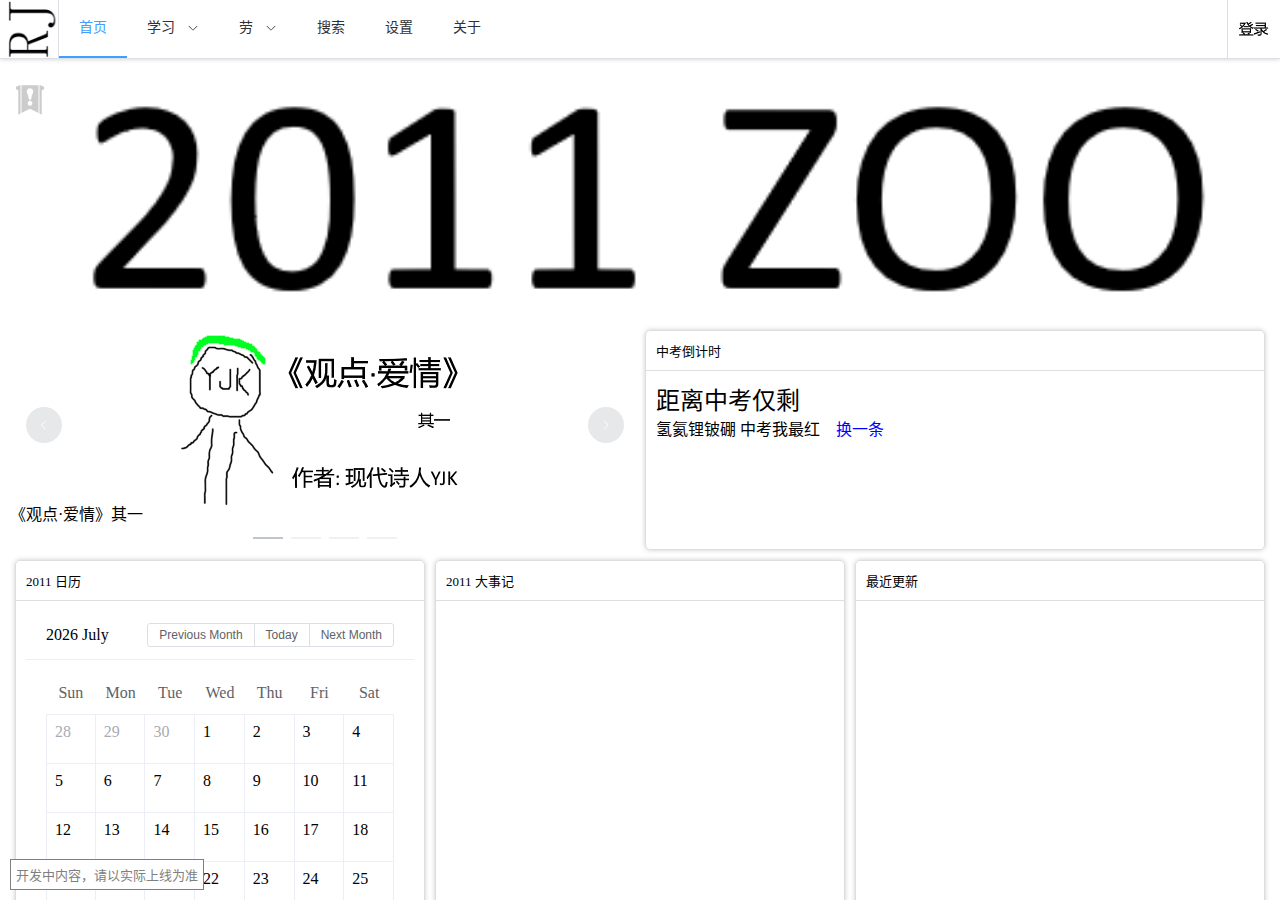
==== commit 919f28c8: "先看下效果" ====
--- a/index.html
+++ b/index.html
@@ -36,7 +36,7 @@
         <div id="loading-masks">
             <div class="loading-mask mask1">2011</div>
         </div>
-        <script>fetch('assets/app/loading-mask-text').then(v=>v.text()).then(v=>document.querySelector(`#loading-masks .mask1`).innerHTML=v)</script>
+        <script>fetch('assets/app/loading-mask-text').then(v=>v.text()).then(v=>{let a=v.split('%#');document.querySelector(`#loading-masks .mask1`).innerHTML=a[Math.floor(Math.random()*100000)%a.length]})</script>
         <script>setTimeout(()=>{let e=document.querySelector(`#loading-masks`);e&&e.classList.add('slow')},5000)</script>
     </div>
 
--- a/modules/element-plus/element-plus.css
+++ b/modules/element-plus/element-plus.css
@@ -1 +1 @@
-@charset "UTF-8";:root{--el-color-white:#ffffff;--el-color-black:#000000;--el-color-primary-rgb:64,158,255;--el-color-success-rgb:103,194,58;--el-color-warning-rgb:230,162,60;--el-color-danger-rgb:245,108,108;--el-color-error-rgb:245,108,108;--el-color-info-rgb:144,147,153;--el-font-size-extra-large:20px;--el-font-size-large:18px;--el-font-size-medium:16px;--el-font-size-base:14px;--el-font-size-small:13px;--el-font-size-extra-small:12px;--el-font-family:'Helvetica Neue',Helvetica,'PingFang SC','Hiragino Sans GB','Microsoft YaHei','微软雅黑',Arial,sans-serif;--el-font-weight-primary:500;--el-font-line-height-primary:24px;--el-index-normal:1;--el-index-top:1000;--el-index-popper:2000;--el-border-radius-base:4px;--el-border-radius-small:2px;--el-border-radius-round:20px;--el-border-radius-circle:100%;--el-transition-duration:0.3s;--el-transition-duration-fast:0.2s;--el-transition-function-ease-in-out-bezier:cubic-bezier(0.645, 0.045, 0.355, 1);--el-transition-function-fast-bezier:cubic-bezier(0.23, 1, 0.32, 1);--el-transition-all:all var(--el-transition-duration) var(--el-transition-function-ease-in-out-bezier);--el-transition-fade:opacity var(--el-transition-duration) var(--el-transition-function-fast-bezier);--el-transition-md-fade:transform var(--el-transition-duration) var(--el-transition-function-fast-bezier),opacity var(--el-transition-duration) var(--el-transition-function-fast-bezier);--el-transition-fade-linear:opacity var(--el-transition-duration-fast) linear;--el-transition-border:border-color var(--el-transition-duration-fast) var(--el-transition-function-ease-in-out-bezier);--el-transition-box-shadow:box-shadow var(--el-transition-duration-fast) var(--el-transition-function-ease-in-out-bezier);--el-transition-color:color var(--el-transition-duration-fast) var(--el-transition-function-ease-in-out-bezier);--el-component-size-large:40px;--el-component-size:32px;--el-component-size-small:24px}:root{color-scheme:light;--el-color-white:#ffffff;--el-color-black:#000000;--el-color-primary:#409eff;--el-color-primary-light-3:#79bbff;--el-color-primary-light-5:#a0cfff;--el-color-primary-light-7:#c6e2ff;--el-color-primary-light-8:#d9ecff;--el-color-primary-light-9:#ecf5ff;--el-color-primary-dark-2:#337ecc;--el-color-success:#67c23a;--el-color-success-light-3:#95d475;--el-color-success-light-5:#b3e19d;--el-color-success-light-7:#d1edc4;--el-color-success-light-8:#e1f3d8;--el-color-success-light-9:#f0f9eb;--el-color-success-dark-2:#529b2e;--el-color-warning:#e6a23c;--el-color-warning-light-3:#eebe77;--el-color-warning-light-5:#f3d19e;--el-color-warning-light-7:#f8e3c5;--el-color-warning-light-8:#faecd8;--el-color-warning-light-9:#fdf6ec;--el-color-warning-dark-2:#b88230;--el-color-danger:#f56c6c;--el-color-danger-light-3:#f89898;--el-color-danger-light-5:#fab6b6;--el-color-danger-light-7:#fcd3d3;--el-color-danger-light-8:#fde2e2;--el-color-danger-light-9:#fef0f0;--el-color-danger-dark-2:#c45656;--el-color-error:#f56c6c;--el-color-error-light-3:#f89898;--el-color-error-light-5:#fab6b6;--el-color-error-light-7:#fcd3d3;--el-color-error-light-8:#fde2e2;--el-color-error-light-9:#fef0f0;--el-color-error-dark-2:#c45656;--el-color-info:#909399;--el-color-info-light-3:#b1b3b8;--el-color-info-light-5:#c8c9cc;--el-color-info-light-7:#dedfe0;--el-color-info-light-8:#e9e9eb;--el-color-info-light-9:#f4f4f5;--el-color-info-dark-2:#73767a;--el-bg-color:#ffffff;--el-bg-color-page:#f2f3f5;--el-bg-color-overlay:#ffffff;--el-text-color-primary:#303133;--el-text-color-regular:#606266;--el-text-color-secondary:#909399;--el-text-color-placeholder:#a8abb2;--el-text-color-disabled:#c0c4cc;--el-border-color:#dcdfe6;--el-border-color-light:#e4e7ed;--el-border-color-lighter:#ebeef5;--el-border-color-extra-light:#f2f6fc;--el-border-color-dark:#d4d7de;--el-border-color-darker:#cdd0d6;--el-fill-color:#f0f2f5;--el-fill-color-light:#f5f7fa;--el-fill-color-lighter:#fafafa;--el-fill-color-extra-light:#fafcff;--el-fill-color-dark:#ebedf0;--el-fill-color-darker:#e6e8eb;--el-fill-color-blank:#ffffff;--el-box-shadow:0px 12px 32px 4px rgba(0, 0, 0, 0.04),0px 8px 20px rgba(0, 0, 0, 0.08);--el-box-shadow-light:0px 0px 12px rgba(0, 0, 0, 0.12);--el-box-shadow-lighter:0px 0px 6px rgba(0, 0, 0, 0.12);--el-box-shadow-dark:0px 16px 48px 16px rgba(0, 0, 0, 0.08),0px 12px 32px rgba(0, 0, 0, 0.12),0px 8px 16px -8px rgba(0, 0, 0, 0.16);--el-disabled-bg-color:var(--el-fill-color-light);--el-disabled-text-color:var(--el-text-color-placeholder);--el-disabled-border-color:var(--el-border-color-light);--el-overlay-color:rgba(0, 0, 0, 0.8);--el-overlay-color-light:rgba(0, 0, 0, 0.7);--el-overlay-color-lighter:rgba(0, 0, 0, 0.5);--el-mask-color:rgba(255, 255, 255, 0.9);--el-mask-color-extra-light:rgba(255, 255, 255, 0.3);--el-border-width:1px;--el-border-style:solid;--el-border-color-hover:var(--el-text-color-disabled);--el-border:var(--el-border-width) var(--el-border-style) var(--el-border-color);--el-svg-monochrome-grey:var(--el-border-color)}.fade-in-linear-enter-active,.fade-in-linear-leave-active{transition:var(--el-transition-fade-linear)}.fade-in-linear-enter-from,.fade-in-linear-leave-to{opacity:0}.el-fade-in-linear-enter-active,.el-fade-in-linear-leave-active{transition:var(--el-transition-fade-linear)}.el-fade-in-linear-enter-from,.el-fade-in-linear-leave-to{opacity:0}.el-fade-in-enter-active,.el-fade-in-leave-active{transition:all var(--el-transition-duration) cubic-bezier(.55,0,.1,1)}.el-fade-in-enter-from,.el-fade-in-leave-active{opacity:0}.el-zoom-in-center-enter-active,.el-zoom-in-center-leave-active{transition:all var(--el-transition-duration) cubic-bezier(.55,0,.1,1)}.el-zoom-in-center-enter-from,.el-zoom-in-center-leave-active{opacity:0;transform:scaleX(0)}.el-zoom-in-top-enter-active,.el-zoom-in-top-leave-active{opacity:1;transform:scaleY(1);transition:var(--el-transition-md-fade);transform-origin:center top}.el-zoom-in-top-enter-active[data-popper-placement^=top],.el-zoom-in-top-leave-active[data-popper-placement^=top]{transform-origin:center bottom}.el-zoom-in-top-enter-from,.el-zoom-in-top-leave-active{opacity:0;transform:scaleY(0)}.el-zoom-in-bottom-enter-active,.el-zoom-in-bottom-leave-active{opacity:1;transform:scaleY(1);transition:var(--el-transition-md-fade);transform-origin:center bottom}.el-zoom-in-bottom-enter-from,.el-zoom-in-bottom-leave-active{opacity:0;transform:scaleY(0)}.el-zoom-in-left-enter-active,.el-zoom-in-left-leave-active{opacity:1;transform:scale(1,1);transition:var(--el-transition-md-fade);transform-origin:top left}.el-zoom-in-left-enter-from,.el-zoom-in-left-leave-active{opacity:0;transform:scale(.45,.45)}.collapse-transition{transition:var(--el-transition-duration) height ease-in-out,var(--el-transition-duration) padding-top ease-in-out,var(--el-transition-duration) padding-bottom ease-in-out}.el-collapse-transition-enter-active,.el-collapse-transition-leave-active{transition:var(--el-transition-duration) max-height ease-in-out,var(--el-transition-duration) padding-top ease-in-out,var(--el-transition-duration) padding-bottom ease-in-out}.horizontal-collapse-transition{transition:var(--el-transition-duration) width ease-in-out,var(--el-transition-duration) padding-left ease-in-out,var(--el-transition-duration) padding-right ease-in-out}.el-list-enter-active,.el-list-leave-active{transition:all 1s}.el-list-enter-from,.el-list-leave-to{opacity:0;transform:translateY(-30px)}.el-list-leave-active{position:absolute!important}.el-opacity-transition{transition:opacity var(--el-transition-duration) cubic-bezier(.55,0,.1,1)}.el-icon-loading{-webkit-animation:rotating 2s linear infinite;animation:rotating 2s linear infinite}.el-icon--right{margin-left:5px}.el-icon--left{margin-right:5px}@-webkit-keyframes rotating{0%{transform:rotateZ(0)}100%{transform:rotateZ(360deg)}}@keyframes rotating{0%{transform:rotateZ(0)}100%{transform:rotateZ(360deg)}}.el-icon{--color:inherit;height:1em;width:1em;line-height:1em;display:inline-flex;justify-content:center;align-items:center;position:relative;fill:currentColor;color:var(--color);font-size:inherit}.el-icon.is-loading{-webkit-animation:rotating 2s linear infinite;animation:rotating 2s linear infinite}.el-icon svg{height:1em;width:1em}.el-affix--fixed{position:fixed}.el-alert{--el-alert-padding:8px 16px;--el-alert-border-radius-base:var(--el-border-radius-base);--el-alert-title-font-size:13px;--el-alert-description-font-size:12px;--el-alert-close-font-size:12px;--el-alert-close-customed-font-size:13px;--el-alert-icon-size:16px;--el-alert-icon-large-size:28px;width:100%;padding:var(--el-alert-padding);margin:0;box-sizing:border-box;border-radius:var(--el-alert-border-radius-base);position:relative;background-color:var(--el-color-white);overflow:hidden;opacity:1;display:flex;align-items:center;transition:opacity var(--el-transition-duration-fast)}.el-alert.is-light .el-alert__close-btn{color:var(--el-text-color-placeholder)}.el-alert.is-dark .el-alert__close-btn{color:var(--el-color-white)}.el-alert.is-dark .el-alert__description{color:var(--el-color-white)}.el-alert.is-center{justify-content:center}.el-alert--success{--el-alert-bg-color:var(--el-color-success-light-9)}.el-alert--success.is-light{background-color:var(--el-alert-bg-color);color:var(--el-color-success)}.el-alert--success.is-light .el-alert__description{color:var(--el-color-success)}.el-alert--success.is-dark{background-color:var(--el-color-success);color:var(--el-color-white)}.el-alert--info{--el-alert-bg-color:var(--el-color-info-light-9)}.el-alert--info.is-light{background-color:var(--el-alert-bg-color);color:var(--el-color-info)}.el-alert--info.is-light .el-alert__description{color:var(--el-color-info)}.el-alert--info.is-dark{background-color:var(--el-color-info);color:var(--el-color-white)}.el-alert--warning{--el-alert-bg-color:var(--el-color-warning-light-9)}.el-alert--warning.is-light{background-color:var(--el-alert-bg-color);color:var(--el-color-warning)}.el-alert--warning.is-light .el-alert__description{color:var(--el-color-warning)}.el-alert--warning.is-dark{background-color:var(--el-color-warning);color:var(--el-color-white)}.el-alert--error{--el-alert-bg-color:var(--el-color-error-light-9)}.el-alert--error.is-light{background-color:var(--el-alert-bg-color);color:var(--el-color-error)}.el-alert--error.is-light .el-alert__description{color:var(--el-color-error)}.el-alert--error.is-dark{background-color:var(--el-color-error);color:var(--el-color-white)}.el-alert__content{display:table-cell;padding:0 8px}.el-alert .el-alert__icon{font-size:var(--el-alert-icon-size);width:var(--el-alert-icon-size)}.el-alert .el-alert__icon.is-big{font-size:var(--el-alert-icon-large-size);width:var(--el-alert-icon-large-size)}.el-alert__title{font-size:var(--el-alert-title-font-size);line-height:18px;vertical-align:text-top}.el-alert__title.is-bold{font-weight:700}.el-alert .el-alert__description{font-size:var(--el-alert-description-font-size);margin:5px 0 0 0}.el-alert .el-alert__close-btn{font-size:var(--el-alert-close-font-size);opacity:1;position:absolute;top:12px;right:15px;cursor:pointer}.el-alert .el-alert__close-btn.is-customed{font-style:normal;font-size:var(--el-alert-close-customed-font-size);top:9px}.el-alert-fade-enter-from,.el-alert-fade-leave-active{opacity:0}.el-aside{overflow:auto;box-sizing:border-box;flex-shrink:0;width:var(--el-aside-width,300px)}.el-autocomplete{position:relative;display:inline-block}.el-autocomplete__popper.el-popper{background:var(--el-bg-color-overlay);border:1px solid var(--el-border-color-light);box-shadow:var(--el-box-shadow-light)}.el-autocomplete__popper.el-popper .el-popper__arrow::before{border:1px solid var(--el-border-color-light)}.el-autocomplete__popper.el-popper[data-popper-placement^=top] .el-popper__arrow::before{border-top-color:transparent;border-left-color:transparent}.el-autocomplete__popper.el-popper[data-popper-placement^=bottom] .el-popper__arrow::before{border-bottom-color:transparent;border-right-color:transparent}.el-autocomplete__popper.el-popper[data-popper-placement^=left] .el-popper__arrow::before{border-left-color:transparent;border-bottom-color:transparent}.el-autocomplete__popper.el-popper[data-popper-placement^=right] .el-popper__arrow::before{border-right-color:transparent;border-top-color:transparent}.el-autocomplete-suggestion{border-radius:var(--el-border-radius-base);box-sizing:border-box}.el-autocomplete-suggestion__wrap{max-height:280px;padding:10px 0;box-sizing:border-box}.el-autocomplete-suggestion__list{margin:0;padding:0}.el-autocomplete-suggestion li{padding:0 20px;margin:0;line-height:34px;cursor:pointer;color:var(--el-text-color-regular);font-size:var(--el-font-size-base);list-style:none;text-align:left;white-space:nowrap;overflow:hidden;text-overflow:ellipsis}.el-autocomplete-suggestion li:hover{background-color:var(--el-fill-color-light)}.el-autocomplete-suggestion li.highlighted{background-color:var(--el-fill-color-light)}.el-autocomplete-suggestion li.divider{margin-top:6px;border-top:1px solid var(--el-color-black)}.el-autocomplete-suggestion li.divider:last-child{margin-bottom:-6px}.el-autocomplete-suggestion.is-loading li{text-align:center;height:100px;line-height:100px;font-size:20px;color:var(--el-text-color-secondary)}.el-autocomplete-suggestion.is-loading li::after{display:inline-block;content:"";height:100%;vertical-align:middle}.el-autocomplete-suggestion.is-loading li:hover{background-color:var(--el-bg-color-overlay)}.el-autocomplete-suggestion.is-loading .el-icon-loading{vertical-align:middle}.el-avatar{--el-avatar-text-color:var(--el-color-white);--el-avatar-bg-color:var(--el-text-color-disabled);--el-avatar-text-size:14px;--el-avatar-icon-size:18px;--el-avatar-border-radius:var(--el-border-radius-base);--el-avatar-size-large:56px;--el-avatar-size:40px;--el-avatar-size-small:24px;--el-avatar-size:40px;display:inline-flex;justify-content:center;align-items:center;box-sizing:border-box;text-align:center;overflow:hidden;color:var(--el-avatar-text-color);background:var(--el-avatar-bg-color);width:var(--el-avatar-size);height:var(--el-avatar-size);font-size:var(--el-avatar-text-size)}.el-avatar>img{display:block;height:100%}.el-avatar--circle{border-radius:50%}.el-avatar--square{border-radius:var(--el-avatar-border-radius)}.el-avatar--icon{font-size:var(--el-avatar-icon-size)}.el-avatar--small{--el-avatar-size:24px}.el-avatar--large{--el-avatar-size:56px}.el-backtop{--el-backtop-bg-color:var(--el-bg-color-overlay);--el-backtop-text-color:var(--el-color-primary);--el-backtop-hover-bg-color:var(--el-border-color-extra-light);position:fixed;background-color:var(--el-backtop-bg-color);width:40px;height:40px;border-radius:50%;color:var(--el-backtop-text-color);display:flex;align-items:center;justify-content:center;font-size:20px;box-shadow:var(--el-box-shadow-lighter);cursor:pointer;z-index:5}.el-backtop:hover{background-color:var(--el-backtop-hover-bg-color)}.el-backtop__icon{font-size:20px}.el-badge{--el-badge-bg-color:var(--el-color-danger);--el-badge-radius:10px;--el-badge-font-size:12px;--el-badge-padding:6px;--el-badge-size:18px;position:relative;vertical-align:middle;display:inline-block}.el-badge__content{background-color:var(--el-badge-bg-color);border-radius:var(--el-badge-radius);color:var(--el-color-white);display:inline-flex;justify-content:center;align-items:center;font-size:var(--el-badge-font-size);height:var(--el-badge-size);padding:0 var(--el-badge-padding);white-space:nowrap;border:1px solid var(--el-bg-color)}.el-badge__content.is-fixed{position:absolute;top:0;right:calc(1px + var(--el-badge-size)/ 2);transform:translateY(-50%) translateX(100%)}.el-badge__content.is-fixed.is-dot{right:5px}.el-badge__content.is-dot{height:8px;width:8px;padding:0;right:0;border-radius:50%}.el-badge__content--primary{background-color:var(--el-color-primary)}.el-badge__content--success{background-color:var(--el-color-success)}.el-badge__content--warning{background-color:var(--el-color-warning)}.el-badge__content--info{background-color:var(--el-color-info)}.el-badge__content--danger{background-color:var(--el-color-danger)}.el-breadcrumb{font-size:14px;line-height:1}.el-breadcrumb::after,.el-breadcrumb::before{display:table;content:""}.el-breadcrumb::after{clear:both}.el-breadcrumb__separator{margin:0 9px;font-weight:700;color:var(--el-text-color-placeholder)}.el-breadcrumb__separator.el-icon{margin:0 6px;font-weight:400}.el-breadcrumb__separator.el-icon svg{vertical-align:middle}.el-breadcrumb__item{float:left;display:flex;align-items:center}.el-breadcrumb__inner{color:var(--el-text-color-regular)}.el-breadcrumb__inner a,.el-breadcrumb__inner.is-link{font-weight:700;text-decoration:none;transition:var(--el-transition-color);color:var(--el-text-color-primary)}.el-breadcrumb__inner a:hover,.el-breadcrumb__inner.is-link:hover{color:var(--el-color-primary);cursor:pointer}.el-breadcrumb__item:last-child .el-breadcrumb__inner,.el-breadcrumb__item:last-child .el-breadcrumb__inner a,.el-breadcrumb__item:last-child .el-breadcrumb__inner a:hover,.el-breadcrumb__item:last-child .el-breadcrumb__inner:hover{font-weight:400;color:var(--el-text-color-regular);cursor:text}.el-breadcrumb__item:last-child .el-breadcrumb__separator{display:none}.el-button-group{display:inline-block;vertical-align:middle}.el-button-group::after,.el-button-group::before{display:table;content:""}.el-button-group::after{clear:both}.el-button-group>.el-button{float:left;position:relative}.el-button-group>.el-button+.el-button{margin-left:0}.el-button-group>.el-button:first-child{border-top-right-radius:0;border-bottom-right-radius:0}.el-button-group>.el-button:last-child{border-top-left-radius:0;border-bottom-left-radius:0}.el-button-group>.el-button:first-child:last-child{border-top-right-radius:var(--el-border-radius-base);border-bottom-right-radius:var(--el-border-radius-base);border-top-left-radius:var(--el-border-radius-base);border-bottom-left-radius:var(--el-border-radius-base)}.el-button-group>.el-button:first-child:last-child.is-round{border-radius:var(--el-border-radius-round)}.el-button-group>.el-button:first-child:last-child.is-circle{border-radius:50%}.el-button-group>.el-button:not(:first-child):not(:last-child){border-radius:0}.el-button-group>.el-button:not(:last-child){margin-right:-1px}.el-button-group>.el-button:active,.el-button-group>.el-button:focus,.el-button-group>.el-button:hover{z-index:1}.el-button-group>.el-button.is-active{z-index:1}.el-button-group>.el-dropdown>.el-button{border-top-left-radius:0;border-bottom-left-radius:0;border-left-color:var(--el-button-divide-border-color)}.el-button-group .el-button--primary:first-child{border-right-color:var(--el-button-divide-border-color)}.el-button-group .el-button--primary:last-child{border-left-color:var(--el-button-divide-border-color)}.el-button-group .el-button--primary:not(:first-child):not(:last-child){border-left-color:var(--el-button-divide-border-color);border-right-color:var(--el-button-divide-border-color)}.el-button-group .el-button--success:first-child{border-right-color:var(--el-button-divide-border-color)}.el-button-group .el-button--success:last-child{border-left-color:var(--el-button-divide-border-color)}.el-button-group .el-button--success:not(:first-child):not(:last-child){border-left-color:var(--el-button-divide-border-color);border-right-color:var(--el-button-divide-border-color)}.el-button-group .el-button--warning:first-child{border-right-color:var(--el-button-divide-border-color)}.el-button-group .el-button--warning:last-child{border-left-color:var(--el-button-divide-border-color)}.el-button-group .el-button--warning:not(:first-child):not(:last-child){border-left-color:var(--el-button-divide-border-color);border-right-color:var(--el-button-divide-border-color)}.el-button-group .el-button--danger:first-child{border-right-color:var(--el-button-divide-border-color)}.el-button-group .el-button--danger:last-child{border-left-color:var(--el-button-divide-border-color)}.el-button-group .el-button--danger:not(:first-child):not(:last-child){border-left-color:var(--el-button-divide-border-color);border-right-color:var(--el-button-divide-border-color)}.el-button-group .el-button--info:first-child{border-right-color:var(--el-button-divide-border-color)}.el-button-group .el-button--info:last-child{border-left-color:var(--el-button-divide-border-color)}.el-button-group .el-button--info:not(:first-child):not(:last-child){border-left-color:var(--el-button-divide-border-color);border-right-color:var(--el-button-divide-border-color)}.el-button{--el-button-font-weight:var(--el-font-weight-primary);--el-button-border-color:var(--el-border-color);--el-button-bg-color:var(--el-fill-color-blank);--el-button-text-color:var(--el-text-color-regular);--el-button-disabled-text-color:var(--el-disabled-text-color);--el-button-disabled-bg-color:var(--el-fill-color-blank);--el-button-disabled-border-color:var(--el-border-color-light);--el-button-divide-border-color:rgba(255, 255, 255, 0.5);--el-button-hover-text-color:var(--el-color-primary);--el-button-hover-bg-color:var(--el-color-primary-light-9);--el-button-hover-border-color:var(--el-color-primary-light-7);--el-button-active-text-color:var(--el-button-hover-text-color);--el-button-active-border-color:var(--el-color-primary);--el-button-active-bg-color:var(--el-button-hover-bg-color);--el-button-outline-color:var(--el-color-primary-light-5);--el-button-hover-link-text-color:var(--el-color-info);--el-button-active-color:var(--el-text-color-primary)}.el-button{display:inline-flex;justify-content:center;align-items:center;line-height:1;height:32px;white-space:nowrap;cursor:pointer;color:var(--el-button-text-color);text-align:center;box-sizing:border-box;outline:0;transition:.1s;font-weight:var(--el-button-font-weight);-webkit-user-select:none;-moz-user-select:none;-ms-user-select:none;user-select:none;vertical-align:middle;-webkit-appearance:none;background-color:var(--el-button-bg-color);border:var(--el-border);border-color:var(--el-button-border-color);padding:8px 15px;font-size:var(--el-font-size-base);border-radius:var(--el-border-radius-base)}.el-button:focus,.el-button:hover{color:var(--el-button-hover-text-color);border-color:var(--el-button-hover-border-color);background-color:var(--el-button-hover-bg-color);outline:0}.el-button:active{color:var(--el-button-active-text-color);border-color:var(--el-button-active-border-color);background-color:var(--el-button-active-bg-color);outline:0}.el-button:focus-visible{outline:2px solid var(--el-button-outline-color);outline-offset:1px}.el-button>span{display:inline-flex;align-items:center}.el-button+.el-button{margin-left:12px}.el-button.is-round{padding:8px 15px}.el-button::-moz-focus-inner{border:0}.el-button [class*=el-icon]+span{margin-left:6px}.el-button [class*=el-icon] svg{vertical-align:bottom}.el-button.is-plain{--el-button-hover-text-color:var(--el-color-primary);--el-button-hover-bg-color:var(--el-fill-color-blank);--el-button-hover-border-color:var(--el-color-primary)}.el-button.is-active{color:var(--el-button-active-text-color);border-color:var(--el-button-active-border-color);background-color:var(--el-button-active-bg-color);outline:0}.el-button.is-disabled,.el-button.is-disabled:focus,.el-button.is-disabled:hover{color:var(--el-button-disabled-text-color);cursor:not-allowed;background-image:none;background-color:var(--el-button-disabled-bg-color);border-color:var(--el-button-disabled-border-color)}.el-button.is-loading{position:relative;pointer-events:none}.el-button.is-loading:before{z-index:1;pointer-events:none;content:"";position:absolute;left:-1px;top:-1px;right:-1px;bottom:-1px;border-radius:inherit;background-color:var(--el-mask-color-extra-light)}.el-button.is-round{border-radius:var(--el-border-radius-round)}.el-button.is-circle{border-radius:50%;padding:8px}.el-button.is-text{color:var(--el-button-text-color);border:0 solid transparent;background-color:transparent}.el-button.is-text.is-disabled{color:var(--el-button-disabled-text-color);background-color:transparent!important}.el-button.is-text:not(.is-disabled):focus,.el-button.is-text:not(.is-disabled):hover{background-color:var(--el-fill-color-light)}.el-button.is-text:not(.is-disabled):focus-visible{outline:2px solid var(--el-button-outline-color);outline-offset:1px}.el-button.is-text:not(.is-disabled):active{background-color:var(--el-fill-color)}.el-button.is-text:not(.is-disabled).is-has-bg{background-color:var(--el-fill-color-light)}.el-button.is-text:not(.is-disabled).is-has-bg:focus,.el-button.is-text:not(.is-disabled).is-has-bg:hover{background-color:var(--el-fill-color)}.el-button.is-text:not(.is-disabled).is-has-bg:active{background-color:var(--el-fill-color-dark)}.el-button__text--expand{letter-spacing:.3em;margin-right:-.3em}.el-button.is-link{border-color:transparent;color:var(--el-button-text-color);background:0 0;padding:2px;height:auto}.el-button.is-link:focus,.el-button.is-link:hover{color:var(--el-button-hover-link-text-color)}.el-button.is-link.is-disabled{color:var(--el-button-disabled-text-color);background-color:transparent!important;border-color:transparent!important}.el-button.is-link:not(.is-disabled):focus,.el-button.is-link:not(.is-disabled):hover{border-color:transparent;background-color:transparent}.el-button.is-link:not(.is-disabled):active{color:var(--el-button-active-color);border-color:transparent;background-color:transparent}.el-button--text{border-color:transparent;background:0 0;color:var(--el-color-primary);padding-left:0;padding-right:0}.el-button--text.is-disabled{color:var(--el-button-disabled-text-color);background-color:transparent!important;border-color:transparent!important}.el-button--text:not(.is-disabled):focus,.el-button--text:not(.is-disabled):hover{color:var(--el-color-primary-light-3);border-color:transparent;background-color:transparent}.el-button--text:not(.is-disabled):active{color:var(--el-color-primary-dark-2);border-color:transparent;background-color:transparent}.el-button__link--expand{letter-spacing:.3em;margin-right:-.3em}.el-button--primary{--el-button-text-color:var(--el-color-white);--el-button-bg-color:var(--el-color-primary);--el-button-border-color:var(--el-color-primary);--el-button-outline-color:var(--el-color-primary-light-5);--el-button-active-color:var(--el-color-primary-dark-2);--el-button-hover-text-color:var(--el-color-white);--el-button-hover-link-text-color:var(--el-color-primary-light-5);--el-button-hover-bg-color:var(--el-color-primary-light-3);--el-button-hover-border-color:var(--el-color-primary-light-3);--el-button-active-bg-color:var(--el-color-primary-dark-2);--el-button-active-border-color:var(--el-color-primary-dark-2);--el-button-disabled-text-color:var(--el-color-white);--el-button-disabled-bg-color:var(--el-color-primary-light-5);--el-button-disabled-border-color:var(--el-color-primary-light-5)}.el-button--primary.is-link,.el-button--primary.is-plain,.el-button--primary.is-text{--el-button-text-color:var(--el-color-primary);--el-button-bg-color:var(--el-color-primary-light-9);--el-button-border-color:var(--el-color-primary-light-5);--el-button-hover-text-color:var(--el-color-white);--el-button-hover-bg-color:var(--el-color-primary);--el-button-hover-border-color:var(--el-color-primary);--el-button-active-text-color:var(--el-color-white)}.el-button--primary.is-link.is-disabled,.el-button--primary.is-link.is-disabled:active,.el-button--primary.is-link.is-disabled:focus,.el-button--primary.is-link.is-disabled:hover,.el-button--primary.is-plain.is-disabled,.el-button--primary.is-plain.is-disabled:active,.el-button--primary.is-plain.is-disabled:focus,.el-button--primary.is-plain.is-disabled:hover,.el-button--primary.is-text.is-disabled,.el-button--primary.is-text.is-disabled:active,.el-button--primary.is-text.is-disabled:focus,.el-button--primary.is-text.is-disabled:hover{color:var(--el-color-primary-light-5);background-color:var(--el-color-primary-light-9);border-color:var(--el-color-primary-light-8)}.el-button--success{--el-button-text-color:var(--el-color-white);--el-button-bg-color:var(--el-color-success);--el-button-border-color:var(--el-color-success);--el-button-outline-color:var(--el-color-success-light-5);--el-button-active-color:var(--el-color-success-dark-2);--el-button-hover-text-color:var(--el-color-white);--el-button-hover-link-text-color:var(--el-color-success-light-5);--el-button-hover-bg-color:var(--el-color-success-light-3);--el-button-hover-border-color:var(--el-color-success-light-3);--el-button-active-bg-color:var(--el-color-success-dark-2);--el-button-active-border-color:var(--el-color-success-dark-2);--el-button-disabled-text-color:var(--el-color-white);--el-button-disabled-bg-color:var(--el-color-success-light-5);--el-button-disabled-border-color:var(--el-color-success-light-5)}.el-button--success.is-link,.el-button--success.is-plain,.el-button--success.is-text{--el-button-text-color:var(--el-color-success);--el-button-bg-color:var(--el-color-success-light-9);--el-button-border-color:var(--el-color-success-light-5);--el-button-hover-text-color:var(--el-color-white);--el-button-hover-bg-color:var(--el-color-success);--el-button-hover-border-color:var(--el-color-success);--el-button-active-text-color:var(--el-color-white)}.el-button--success.is-link.is-disabled,.el-button--success.is-link.is-disabled:active,.el-button--success.is-link.is-disabled:focus,.el-button--success.is-link.is-disabled:hover,.el-button--success.is-plain.is-disabled,.el-button--success.is-plain.is-disabled:active,.el-button--success.is-plain.is-disabled:focus,.el-button--success.is-plain.is-disabled:hover,.el-button--success.is-text.is-disabled,.el-button--success.is-text.is-disabled:active,.el-button--success.is-text.is-disabled:focus,.el-button--success.is-text.is-disabled:hover{color:var(--el-color-success-light-5);background-color:var(--el-color-success-light-9);border-color:var(--el-color-success-light-8)}.el-button--warning{--el-button-text-color:var(--el-color-white);--el-button-bg-color:var(--el-color-warning);--el-button-border-color:var(--el-color-warning);--el-button-outline-color:var(--el-color-warning-light-5);--el-button-active-color:var(--el-color-warning-dark-2);--el-button-hover-text-color:var(--el-color-white);--el-button-hover-link-text-color:var(--el-color-warning-light-5);--el-button-hover-bg-color:var(--el-color-warning-light-3);--el-button-hover-border-color:var(--el-color-warning-light-3);--el-button-active-bg-color:var(--el-color-warning-dark-2);--el-button-active-border-color:var(--el-color-warning-dark-2);--el-button-disabled-text-color:var(--el-color-white);--el-button-disabled-bg-color:var(--el-color-warning-light-5);--el-button-disabled-border-color:var(--el-color-warning-light-5)}.el-button--warning.is-link,.el-button--warning.is-plain,.el-button--warning.is-text{--el-button-text-color:var(--el-color-warning);--el-button-bg-color:var(--el-color-warning-light-9);--el-button-border-color:var(--el-color-warning-light-5);--el-button-hover-text-color:var(--el-color-white);--el-button-hover-bg-color:var(--el-color-warning);--el-button-hover-border-color:var(--el-color-warning);--el-button-active-text-color:var(--el-color-white)}.el-button--warning.is-link.is-disabled,.el-button--warning.is-link.is-disabled:active,.el-button--warning.is-link.is-disabled:focus,.el-button--warning.is-link.is-disabled:hover,.el-button--warning.is-plain.is-disabled,.el-button--warning.is-plain.is-disabled:active,.el-button--warning.is-plain.is-disabled:focus,.el-button--warning.is-plain.is-disabled:hover,.el-button--warning.is-text.is-disabled,.el-button--warning.is-text.is-disabled:active,.el-button--warning.is-text.is-disabled:focus,.el-button--warning.is-text.is-disabled:hover{color:var(--el-color-warning-light-5);background-color:var(--el-color-warning-light-9);border-color:var(--el-color-warning-light-8)}.el-button--danger{--el-button-text-color:var(--el-color-white);--el-button-bg-color:var(--el-color-danger);--el-button-border-color:var(--el-color-danger);--el-button-outline-color:var(--el-color-danger-light-5);--el-button-active-color:var(--el-color-danger-dark-2);--el-button-hover-text-color:var(--el-color-white);--el-button-hover-link-text-color:var(--el-color-danger-light-5);--el-button-hover-bg-color:var(--el-color-danger-light-3);--el-button-hover-border-color:var(--el-color-danger-light-3);--el-button-active-bg-color:var(--el-color-danger-dark-2);--el-button-active-border-color:var(--el-color-danger-dark-2);--el-button-disabled-text-color:var(--el-color-white);--el-button-disabled-bg-color:var(--el-color-danger-light-5);--el-button-disabled-border-color:var(--el-color-danger-light-5)}.el-button--danger.is-link,.el-button--danger.is-plain,.el-button--danger.is-text{--el-button-text-color:var(--el-color-danger);--el-button-bg-color:var(--el-color-danger-light-9);--el-button-border-color:var(--el-color-danger-light-5);--el-button-hover-text-color:var(--el-color-white);--el-button-hover-bg-color:var(--el-color-danger);--el-button-hover-border-color:var(--el-color-danger);--el-button-active-text-color:var(--el-color-white)}.el-button--danger.is-link.is-disabled,.el-button--danger.is-link.is-disabled:active,.el-button--danger.is-link.is-disabled:focus,.el-button--danger.is-link.is-disabled:hover,.el-button--danger.is-plain.is-disabled,.el-button--danger.is-plain.is-disabled:active,.el-button--danger.is-plain.is-disabled:focus,.el-button--danger.is-plain.is-disabled:hover,.el-button--danger.is-text.is-disabled,.el-button--danger.is-text.is-disabled:active,.el-button--danger.is-text.is-disabled:focus,.el-button--danger.is-text.is-disabled:hover{color:var(--el-color-danger-light-5);background-color:var(--el-color-danger-light-9);border-color:var(--el-color-danger-light-8)}.el-button--info{--el-button-text-color:var(--el-color-white);--el-button-bg-color:var(--el-color-info);--el-button-border-color:var(--el-color-info);--el-button-outline-color:var(--el-color-info-light-5);--el-button-active-color:var(--el-color-info-dark-2);--el-button-hover-text-color:var(--el-color-white);--el-button-hover-link-text-color:var(--el-color-info-light-5);--el-button-hover-bg-color:var(--el-color-info-light-3);--el-button-hover-border-color:var(--el-color-info-light-3);--el-button-active-bg-color:var(--el-color-info-dark-2);--el-button-active-border-color:var(--el-color-info-dark-2);--el-button-disabled-text-color:var(--el-color-white);--el-button-disabled-bg-color:var(--el-color-info-light-5);--el-button-disabled-border-color:var(--el-color-info-light-5)}.el-button--info.is-link,.el-button--info.is-plain,.el-button--info.is-text{--el-button-text-color:var(--el-color-info);--el-button-bg-color:var(--el-color-info-light-9);--el-button-border-color:var(--el-color-info-light-5);--el-button-hover-text-color:var(--el-color-white);--el-button-hover-bg-color:var(--el-color-info);--el-button-hover-border-color:var(--el-color-info);--el-button-active-text-color:var(--el-color-white)}.el-button--info.is-link.is-disabled,.el-button--info.is-link.is-disabled:active,.el-button--info.is-link.is-disabled:focus,.el-button--info.is-link.is-disabled:hover,.el-button--info.is-plain.is-disabled,.el-button--info.is-plain.is-disabled:active,.el-button--info.is-plain.is-disabled:focus,.el-button--info.is-plain.is-disabled:hover,.el-button--info.is-text.is-disabled,.el-button--info.is-text.is-disabled:active,.el-button--info.is-text.is-disabled:focus,.el-button--info.is-text.is-disabled:hover{color:var(--el-color-info-light-5);background-color:var(--el-color-info-light-9);border-color:var(--el-color-info-light-8)}.el-button--large{--el-button-size:40px;height:var(--el-button-size);padding:12px 19px;font-size:var(--el-font-size-base);border-radius:var(--el-border-radius-base)}.el-button--large [class*=el-icon]+span{margin-left:8px}.el-button--large.is-round{padding:12px 19px}.el-button--large.is-circle{width:var(--el-button-size);padding:12px}.el-button--small{--el-button-size:24px;height:var(--el-button-size);padding:5px 11px;font-size:12px;border-radius:calc(var(--el-border-radius-base) - 1px)}.el-button--small [class*=el-icon]+span{margin-left:4px}.el-button--small.is-round{padding:5px 11px}.el-button--small.is-circle{width:var(--el-button-size);padding:5px}.el-calendar{--el-calendar-border:var(--el-table-border, 1px solid var(--el-border-color-lighter));--el-calendar-header-border-bottom:var(--el-calendar-border);--el-calendar-selected-bg-color:var(--el-color-primary-light-9);--el-calendar-cell-width:85px;background-color:var(--el-fill-color-blank)}.el-calendar__header{display:flex;justify-content:space-between;padding:12px 20px;border-bottom:var(--el-calendar-header-border-bottom)}.el-calendar__title{color:var(--el-text-color);align-self:center}.el-calendar__body{padding:12px 20px 35px}.el-calendar-table{table-layout:fixed;width:100%}.el-calendar-table thead th{padding:12px 0;color:var(--el-text-color-regular);font-weight:400}.el-calendar-table:not(.is-range) td.next,.el-calendar-table:not(.is-range) td.prev{color:var(--el-text-color-placeholder)}.el-calendar-table td{border-bottom:var(--el-calendar-border);border-right:var(--el-calendar-border);vertical-align:top;transition:background-color var(--el-transition-duration-fast) ease}.el-calendar-table td.is-selected{background-color:var(--el-calendar-selected-bg-color)}.el-calendar-table td.is-today{color:var(--el-color-primary)}.el-calendar-table tr:first-child td{border-top:var(--el-calendar-border)}.el-calendar-table tr td:first-child{border-left:var(--el-calendar-border)}.el-calendar-table tr.el-calendar-table__row--hide-border td{border-top:none}.el-calendar-table .el-calendar-day{box-sizing:border-box;padding:8px;height:var(--el-calendar-cell-width)}.el-calendar-table .el-calendar-day:hover{cursor:pointer;background-color:var(--el-calendar-selected-bg-color)}.el-card{--el-card-border-color:var(--el-border-color-light);--el-card-border-radius:4px;--el-card-padding:20px;--el-card-bg-color:var(--el-fill-color-blank)}.el-card{border-radius:var(--el-card-border-radius);border:1px solid var(--el-card-border-color);background-color:var(--el-card-bg-color);overflow:hidden;color:var(--el-text-color-primary);transition:var(--el-transition-duration)}.el-card.is-always-shadow{box-shadow:var(--el-box-shadow-light)}.el-card.is-hover-shadow:focus,.el-card.is-hover-shadow:hover{box-shadow:var(--el-box-shadow-light)}.el-card__header{padding:calc(var(--el-card-padding) - 2px) var(--el-card-padding);border-bottom:1px solid var(--el-card-border-color);box-sizing:border-box}.el-card__body{padding:var(--el-card-padding)}.el-carousel__item{position:absolute;top:0;left:0;width:100%;height:100%;display:inline-block;overflow:hidden;z-index:calc(var(--el-index-normal) - 1)}.el-carousel__item.is-active{z-index:calc(var(--el-index-normal) - 1)}.el-carousel__item.is-animating{transition:transform .4s ease-in-out}.el-carousel__item--card{width:50%;transition:transform .4s ease-in-out}.el-carousel__item--card.is-in-stage{cursor:pointer;z-index:var(--el-index-normal)}.el-carousel__item--card.is-in-stage.is-hover .el-carousel__mask,.el-carousel__item--card.is-in-stage:hover .el-carousel__mask{opacity:.12}.el-carousel__item--card.is-active{z-index:calc(var(--el-index-normal) + 1)}.el-carousel__mask{position:absolute;width:100%;height:100%;top:0;left:0;background-color:var(--el-color-white);opacity:.24;transition:var(--el-transition-duration-fast)}.el-carousel{--el-carousel-arrow-font-size:12px;--el-carousel-arrow-size:36px;--el-carousel-arrow-background:rgba(31, 45, 61, 0.11);--el-carousel-arrow-hover-background:rgba(31, 45, 61, 0.23);--el-carousel-indicator-width:30px;--el-carousel-indicator-height:2px;--el-carousel-indicator-padding-horizontal:4px;--el-carousel-indicator-padding-vertical:12px;--el-carousel-indicator-out-color:var(--el-border-color-hover);position:relative}.el-carousel--horizontal{overflow-x:hidden}.el-carousel--vertical{overflow-y:hidden}.el-carousel__container{position:relative;height:300px}.el-carousel__arrow{border:none;outline:0;padding:0;margin:0;height:var(--el-carousel-arrow-size);width:var(--el-carousel-arrow-size);cursor:pointer;transition:var(--el-transition-duration);border-radius:50%;background-color:var(--el-carousel-arrow-background);color:#fff;position:absolute;top:50%;z-index:10;transform:translateY(-50%);text-align:center;font-size:var(--el-carousel-arrow-font-size);display:inline-flex;justify-content:center;align-items:center}.el-carousel__arrow--left{left:16px}.el-carousel__arrow--right{right:16px}.el-carousel__arrow:hover{background-color:var(--el-carousel-arrow-hover-background)}.el-carousel__arrow i{cursor:pointer}.el-carousel__indicators{position:absolute;list-style:none;margin:0;padding:0;z-index:calc(var(--el-index-normal) + 1)}.el-carousel__indicators--horizontal{bottom:0;left:50%;transform:translateX(-50%)}.el-carousel__indicators--vertical{right:0;top:50%;transform:translateY(-50%)}.el-carousel__indicators--outside{bottom:calc(var(--el-carousel-indicator-height) + var(--el-carousel-indicator-padding-vertical) * 2);text-align:center;position:static;transform:none}.el-carousel__indicators--outside .el-carousel__indicator:hover button{opacity:.64}.el-carousel__indicators--outside button{background-color:var(--el-carousel-indicator-out-color);opacity:.24}.el-carousel__indicators--labels{left:0;right:0;transform:none;text-align:center}.el-carousel__indicators--labels .el-carousel__button{height:auto;width:auto;padding:2px 18px;font-size:12px;color:#000}.el-carousel__indicators--labels .el-carousel__indicator{padding:6px 4px}.el-carousel__indicator{background-color:transparent;cursor:pointer}.el-carousel__indicator:hover button{opacity:.72}.el-carousel__indicator--horizontal{display:inline-block;padding:var(--el-carousel-indicator-padding-vertical) var(--el-carousel-indicator-padding-horizontal)}.el-carousel__indicator--vertical{padding:var(--el-carousel-indicator-padding-horizontal) var(--el-carousel-indicator-padding-vertical)}.el-carousel__indicator--vertical .el-carousel__button{width:var(--el-carousel-indicator-height);height:calc(var(--el-carousel-indicator-width)/ 2)}.el-carousel__indicator.is-active button{opacity:1}.el-carousel__button{display:block;opacity:.48;width:var(--el-carousel-indicator-width);height:var(--el-carousel-indicator-height);background-color:#fff;border:none;outline:0;padding:0;margin:0;cursor:pointer;transition:var(--el-transition-duration)}.carousel-arrow-left-enter-from,.carousel-arrow-left-leave-active{transform:translateY(-50%) translateX(-10px);opacity:0}.carousel-arrow-right-enter-from,.carousel-arrow-right-leave-active{transform:translateY(-50%) translateX(10px);opacity:0}.el-cascader-panel{--el-cascader-menu-text-color:var(--el-text-color-regular);--el-cascader-menu-selected-text-color:var(--el-color-primary);--el-cascader-menu-fill:var(--el-bg-color-overlay);--el-cascader-menu-font-size:var(--el-font-size-base);--el-cascader-menu-radius:var(--el-border-radius-base);--el-cascader-menu-border:solid 1px var(--el-border-color-light);--el-cascader-menu-shadow:var(--el-box-shadow-light);--el-cascader-node-background-hover:var(--el-fill-color-light);--el-cascader-node-color-disabled:var(--el-text-color-placeholder);--el-cascader-color-empty:var(--el-text-color-placeholder);--el-cascader-tag-background:var(--el-fill-color)}.el-cascader-panel{display:flex;border-radius:var(--el-cascader-menu-radius);font-size:var(--el-cascader-menu-font-size)}.el-cascader-panel.is-bordered{border:var(--el-cascader-menu-border);border-radius:var(--el-cascader-menu-radius)}.el-cascader-menu{min-width:180px;box-sizing:border-box;color:var(--el-cascader-menu-text-color);border-right:var(--el-cascader-menu-border)}.el-cascader-menu:last-child{border-right:none}.el-cascader-menu:last-child .el-cascader-node{padding-right:20px}.el-cascader-menu__wrap.el-scrollbar__wrap{height:204px}.el-cascader-menu__list{position:relative;min-height:100%;margin:0;padding:6px 0;list-style:none;box-sizing:border-box}.el-cascader-menu__hover-zone{position:absolute;top:0;left:0;width:100%;height:100%;pointer-events:none}.el-cascader-menu__empty-text{position:absolute;top:50%;left:50%;transform:translate(-50%,-50%);display:flex;align-items:center;color:var(--el-cascader-color-empty)}.el-cascader-menu__empty-text .is-loading{margin-right:2px}.el-cascader-node{position:relative;display:flex;align-items:center;padding:0 30px 0 20px;height:34px;line-height:34px;outline:0}.el-cascader-node.is-selectable.in-active-path{color:var(--el-cascader-menu-text-color)}.el-cascader-node.in-active-path,.el-cascader-node.is-active,.el-cascader-node.is-selectable.in-checked-path{color:var(--el-cascader-menu-selected-text-color);font-weight:700}.el-cascader-node:not(.is-disabled){cursor:pointer}.el-cascader-node:not(.is-disabled):focus,.el-cascader-node:not(.is-disabled):hover{background:var(--el-cascader-node-background-hover)}.el-cascader-node.is-disabled{color:var(--el-cascader-node-color-disabled);cursor:not-allowed}.el-cascader-node__prefix{position:absolute;left:10px}.el-cascader-node__postfix{position:absolute;right:10px}.el-cascader-node__label{flex:1;text-align:left;padding:0 8px;white-space:nowrap;overflow:hidden;text-overflow:ellipsis}.el-cascader-node>.el-checkbox{margin-right:0}.el-cascader-node>.el-radio{margin-right:0}.el-cascader-node>.el-radio .el-radio__label{padding-left:0}.el-cascader{--el-cascader-menu-text-color:var(--el-text-color-regular);--el-cascader-menu-selected-text-color:var(--el-color-primary);--el-cascader-menu-fill:var(--el-bg-color-overlay);--el-cascader-menu-font-size:var(--el-font-size-base);--el-cascader-menu-radius:var(--el-border-radius-base);--el-cascader-menu-border:solid 1px var(--el-border-color-light);--el-cascader-menu-shadow:var(--el-box-shadow-light);--el-cascader-node-background-hover:var(--el-fill-color-light);--el-cascader-node-color-disabled:var(--el-text-color-placeholder);--el-cascader-color-empty:var(--el-text-color-placeholder);--el-cascader-tag-background:var(--el-fill-color);display:inline-block;vertical-align:middle;position:relative;font-size:var(--el-font-size-base);line-height:32px;outline:0}.el-cascader:not(.is-disabled):hover .el-input__wrapper{cursor:pointer;box-shadow:0 0 0 1px var(--el-input-hover-border-color) inset}.el-cascader .el-input{display:flex;cursor:pointer}.el-cascader .el-input .el-input__inner{text-overflow:ellipsis;cursor:pointer}.el-cascader .el-input .el-input__suffix-inner .el-icon{height:calc(100% - 2px)}.el-cascader .el-input .el-input__suffix-inner .el-icon svg{vertical-align:middle}.el-cascader .el-input .icon-arrow-down{transition:transform var(--el-transition-duration);font-size:14px}.el-cascader .el-input .icon-arrow-down.is-reverse{transform:rotateZ(180deg)}.el-cascader .el-input .icon-circle-close:hover{color:var(--el-input-clear-hover-color,var(--el-text-color-secondary))}.el-cascader .el-input.is-focus .el-input__wrapper{box-shadow:0 0 0 1px var(--el-input-focus-border-color,var(--el-color-primary)) inset}.el-cascader--large{font-size:14px;line-height:40px}.el-cascader--small{font-size:12px;line-height:24px}.el-cascader.is-disabled .el-cascader__label{z-index:calc(var(--el-index-normal) + 1);color:var(--el-disabled-text-color)}.el-cascader__dropdown{--el-cascader-menu-text-color:var(--el-text-color-regular);--el-cascader-menu-selected-text-color:var(--el-color-primary);--el-cascader-menu-fill:var(--el-bg-color-overlay);--el-cascader-menu-font-size:var(--el-font-size-base);--el-cascader-menu-radius:var(--el-border-radius-base);--el-cascader-menu-border:solid 1px var(--el-border-color-light);--el-cascader-menu-shadow:var(--el-box-shadow-light);--el-cascader-node-background-hover:var(--el-fill-color-light);--el-cascader-node-color-disabled:var(--el-text-color-placeholder);--el-cascader-color-empty:var(--el-text-color-placeholder);--el-cascader-tag-background:var(--el-fill-color)}.el-cascader__dropdown{font-size:var(--el-cascader-menu-font-size);border-radius:var(--el-cascader-menu-radius)}.el-cascader__dropdown.el-popper{background:var(--el-cascader-menu-fill);border:var(--el-cascader-menu-border);box-shadow:var(--el-cascader-menu-shadow)}.el-cascader__dropdown.el-popper .el-popper__arrow::before{border:var(--el-cascader-menu-border)}.el-cascader__dropdown.el-popper[data-popper-placement^=top] .el-popper__arrow::before{border-top-color:transparent;border-left-color:transparent}.el-cascader__dropdown.el-popper[data-popper-placement^=bottom] .el-popper__arrow::before{border-bottom-color:transparent;border-right-color:transparent}.el-cascader__dropdown.el-popper[data-popper-placement^=left] .el-popper__arrow::before{border-left-color:transparent;border-bottom-color:transparent}.el-cascader__dropdown.el-popper[data-popper-placement^=right] .el-popper__arrow::before{border-right-color:transparent;border-top-color:transparent}.el-cascader__dropdown.el-popper{box-shadow:var(--el-cascader-menu-shadow)}.el-cascader__tags{position:absolute;left:0;right:30px;top:50%;transform:translateY(-50%);display:flex;flex-wrap:wrap;line-height:normal;text-align:left;box-sizing:border-box}.el-cascader__tags .el-tag{display:inline-flex;align-items:center;max-width:100%;margin:2px 0 2px 6px;text-overflow:ellipsis;background:var(--el-cascader-tag-background)}.el-cascader__tags .el-tag:not(.is-hit){border-color:transparent}.el-cascader__tags .el-tag>span{flex:1;overflow:hidden;text-overflow:ellipsis}.el-cascader__tags .el-tag .el-icon-close{flex:none;background-color:var(--el-text-color-placeholder);color:var(--el-color-white)}.el-cascader__tags .el-tag .el-icon-close:hover{background-color:var(--el-text-color-secondary)}.el-cascader__collapse-tags{white-space:normal;z-index:var(--el-index-normal)}.el-cascader__collapse-tags .el-tag{display:inline-flex;align-items:center;max-width:100%;margin:2px 0 2px 6px;text-overflow:ellipsis;background:var(--el-fill-color)}.el-cascader__collapse-tags .el-tag:not(.is-hit){border-color:transparent}.el-cascader__collapse-tags .el-tag>span{flex:1;overflow:hidden;text-overflow:ellipsis}.el-cascader__collapse-tags .el-tag .el-icon-close{flex:none;background-color:var(--el-text-color-placeholder);color:var(--el-color-white)}.el-cascader__collapse-tags .el-tag .el-icon-close:hover{background-color:var(--el-text-color-secondary)}.el-cascader__suggestion-panel{border-radius:var(--el-cascader-menu-radius)}.el-cascader__suggestion-list{max-height:204px;margin:0;padding:6px 0;font-size:var(--el-font-size-base);color:var(--el-cascader-menu-text-color);text-align:center}.el-cascader__suggestion-item{display:flex;justify-content:space-between;align-items:center;height:34px;padding:0 15px;text-align:left;outline:0;cursor:pointer}.el-cascader__suggestion-item:focus,.el-cascader__suggestion-item:hover{background:var(--el-cascader-node-background-hover)}.el-cascader__suggestion-item.is-checked{color:var(--el-cascader-menu-selected-text-color);font-weight:700}.el-cascader__suggestion-item>span{margin-right:10px}.el-cascader__empty-text{margin:10px 0;color:var(--el-cascader-color-empty)}.el-cascader__search-input{flex:1;height:24px;min-width:60px;margin:2px 0 2px 11px;padding:0;color:var(--el-cascader-menu-text-color);border:none;outline:0;box-sizing:border-box;background:0 0}.el-cascader__search-input::-moz-placeholder{color:transparent}.el-cascader__search-input:-ms-input-placeholder{color:transparent}.el-cascader__search-input::placeholder{color:transparent}.el-check-tag{background-color:var(--el-color-info-light-9);border-radius:var(--el-border-radius-base);color:var(--el-color-info);cursor:pointer;display:inline-block;font-size:var(--el-font-size-base);line-height:var(--el-font-size-base);padding:7px 15px;transition:var(--el-transition-all);font-weight:700}.el-check-tag:hover{background-color:var(--el-color-info-light-7)}.el-check-tag.is-checked{background-color:var(--el-color-primary-light-8);color:var(--el-color-primary)}.el-check-tag.is-checked:hover{background-color:var(--el-color-primary-light-7)}.el-checkbox-button{--el-checkbox-button-checked-bg-color:var(--el-color-primary);--el-checkbox-button-checked-text-color:var(--el-color-white);--el-checkbox-button-checked-border-color:var(--el-color-primary)}.el-checkbox-button{position:relative;display:inline-block}.el-checkbox-button__inner{display:inline-block;line-height:1;font-weight:var(--el-checkbox-font-weight);white-space:nowrap;vertical-align:middle;cursor:pointer;background:var(--el-button-bg-color,var(--el-fill-color-blank));border:var(--el-border);border-left:0;color:var(--el-button-text-color,var(--el-text-color-regular));-webkit-appearance:none;text-align:center;box-sizing:border-box;outline:0;margin:0;position:relative;transition:var(--el-transition-all);-webkit-user-select:none;-moz-user-select:none;-ms-user-select:none;user-select:none;padding:8px 15px;font-size:var(--el-font-size-base);border-radius:0}.el-checkbox-button__inner.is-round{padding:8px 15px}.el-checkbox-button__inner:hover{color:var(--el-color-primary)}.el-checkbox-button__inner [class*=el-icon-]{line-height:.9}.el-checkbox-button__inner [class*=el-icon-]+span{margin-left:5px}.el-checkbox-button__original{opacity:0;outline:0;position:absolute;margin:0;z-index:-1}.el-checkbox-button.is-checked .el-checkbox-button__inner{color:var(--el-checkbox-button-checked-text-color);background-color:var(--el-checkbox-button-checked-bg-color);border-color:var(--el-checkbox-button-checked-border-color);box-shadow:-1px 0 0 0 var(--el-color-primary-light-7)}.el-checkbox-button.is-checked:first-child .el-checkbox-button__inner{border-left-color:var(--el-checkbox-button-checked-border-color)}.el-checkbox-button.is-disabled .el-checkbox-button__inner{color:var(--el-disabled-text-color);cursor:not-allowed;background-image:none;background-color:var(--el-button-disabled-bg-color,var(--el-fill-color-blank));border-color:var(--el-button-disabled-border-color,var(--el-border-color-light));box-shadow:none}.el-checkbox-button.is-disabled:first-child .el-checkbox-button__inner{border-left-color:var(--el-button-disabled-border-color,var(--el-border-color-light))}.el-checkbox-button:first-child .el-checkbox-button__inner{border-left:var(--el-border);border-top-left-radius:var(--el-border-radius-base);border-bottom-left-radius:var(--el-border-radius-base);box-shadow:none!important}.el-checkbox-button.is-focus .el-checkbox-button__inner{border-color:var(--el-checkbox-button-checked-border-color)}.el-checkbox-button:last-child .el-checkbox-button__inner{border-top-right-radius:var(--el-border-radius-base);border-bottom-right-radius:var(--el-border-radius-base)}.el-checkbox-button--large .el-checkbox-button__inner{padding:12px 19px;font-size:var(--el-font-size-base);border-radius:0}.el-checkbox-button--large .el-checkbox-button__inner.is-round{padding:12px 19px}.el-checkbox-button--small .el-checkbox-button__inner{padding:5px 11px;font-size:12px;border-radius:0}.el-checkbox-button--small .el-checkbox-button__inner.is-round{padding:5px 11px}.el-checkbox-group{font-size:0;line-height:0}.el-checkbox{--el-checkbox-font-size:14px;--el-checkbox-font-weight:var(--el-font-weight-primary);--el-checkbox-text-color:var(--el-text-color-regular);--el-checkbox-input-height:14px;--el-checkbox-input-width:14px;--el-checkbox-border-radius:var(--el-border-radius-small);--el-checkbox-bg-color:var(--el-fill-color-blank);--el-checkbox-input-border:var(--el-border);--el-checkbox-disabled-border-color:var(--el-border-color);--el-checkbox-disabled-input-fill:var(--el-fill-color-light);--el-checkbox-disabled-icon-color:var(--el-text-color-placeholder);--el-checkbox-disabled-checked-input-fill:var(--el-border-color-extra-light);--el-checkbox-disabled-checked-input-border-color:var(--el-border-color);--el-checkbox-disabled-checked-icon-color:var(--el-text-color-placeholder);--el-checkbox-checked-text-color:var(--el-color-primary);--el-checkbox-checked-input-border-color:var(--el-color-primary);--el-checkbox-checked-bg-color:var(--el-color-primary);--el-checkbox-checked-icon-color:var(--el-color-white);--el-checkbox-input-border-color-hover:var(--el-color-primary)}.el-checkbox{color:var(--el-checkbox-text-color);font-weight:var(--el-checkbox-font-weight);font-size:var(--el-font-size-base);position:relative;cursor:pointer;display:inline-flex;align-items:center;white-space:nowrap;-webkit-user-select:none;-moz-user-select:none;-ms-user-select:none;user-select:none;margin-right:30px;height:32px}.el-checkbox.is-bordered{padding:0 15px 0 9px;border-radius:var(--el-border-radius-base);border:var(--el-border);box-sizing:border-box}.el-checkbox.is-bordered.is-checked{border-color:var(--el-color-primary)}.el-checkbox.is-bordered.is-disabled{border-color:var(--el-border-color-lighter);cursor:not-allowed}.el-checkbox.is-bordered.el-checkbox--large{padding:0 19px 0 11px;border-radius:var(--el-border-radius-base)}.el-checkbox.is-bordered.el-checkbox--large .el-checkbox__label{font-size:var(--el-font-size-base)}.el-checkbox.is-bordered.el-checkbox--large .el-checkbox__inner{height:14px;width:14px}.el-checkbox.is-bordered.el-checkbox--small{padding:0 11px 0 7px;border-radius:calc(var(--el-border-radius-base) - 1px)}.el-checkbox.is-bordered.el-checkbox--small .el-checkbox__label{font-size:12px}.el-checkbox.is-bordered.el-checkbox--small .el-checkbox__inner{height:12px;width:12px}.el-checkbox.is-bordered.el-checkbox--small .el-checkbox__inner::after{height:6px;width:2px}.el-checkbox input:focus-visible+.el-checkbox__inner{outline:2px solid var(--el-checkbox-input-border-color-hover);outline-offset:1px;border-radius:var(--el-checkbox-border-radius)}.el-checkbox__input{white-space:nowrap;cursor:pointer;outline:0;display:inline-flex;position:relative}.el-checkbox__input.is-disabled .el-checkbox__inner{background-color:var(--el-checkbox-disabled-input-fill);border-color:var(--el-checkbox-disabled-border-color);cursor:not-allowed}.el-checkbox__input.is-disabled .el-checkbox__inner::after{cursor:not-allowed;border-color:var(--el-checkbox-disabled-icon-color)}.el-checkbox__input.is-disabled .el-checkbox__inner+.el-checkbox__label{cursor:not-allowed}.el-checkbox__input.is-disabled.is-checked .el-checkbox__inner{background-color:var(--el-checkbox-disabled-checked-input-fill);border-color:var(--el-checkbox-disabled-checked-input-border-color)}.el-checkbox__input.is-disabled.is-checked .el-checkbox__inner::after{border-color:var(--el-checkbox-disabled-checked-icon-color)}.el-checkbox__input.is-disabled.is-indeterminate .el-checkbox__inner{background-color:var(--el-checkbox-disabled-checked-input-fill);border-color:var(--el-checkbox-disabled-checked-input-border-color)}.el-checkbox__input.is-disabled.is-indeterminate .el-checkbox__inner::before{background-color:var(--el-checkbox-disabled-checked-icon-color);border-color:var(--el-checkbox-disabled-checked-icon-color)}.el-checkbox__input.is-disabled+span.el-checkbox__label{color:var(--el-disabled-text-color);cursor:not-allowed}.el-checkbox__input.is-checked .el-checkbox__inner{background-color:var(--el-checkbox-checked-bg-color);border-color:var(--el-checkbox-checked-input-border-color)}.el-checkbox__input.is-checked .el-checkbox__inner::after{transform:rotate(45deg) scaleY(1)}.el-checkbox__input.is-checked+.el-checkbox__label{color:var(--el-checkbox-checked-text-color)}.el-checkbox__input.is-focus:not(.is-checked) .el-checkbox__original:not(:focus-visible){border-color:var(--el-checkbox-input-border-color-hover)}.el-checkbox__input.is-indeterminate .el-checkbox__inner{background-color:var(--el-checkbox-checked-bg-color);border-color:var(--el-checkbox-checked-input-border-color)}.el-checkbox__input.is-indeterminate .el-checkbox__inner::before{content:"";position:absolute;display:block;background-color:var(--el-checkbox-checked-icon-color);height:2px;transform:scale(.5);left:0;right:0;top:5px}.el-checkbox__input.is-indeterminate .el-checkbox__inner::after{display:none}.el-checkbox__inner{display:inline-block;position:relative;border:var(--el-checkbox-input-border);border-radius:var(--el-checkbox-border-radius);box-sizing:border-box;width:var(--el-checkbox-input-width);height:var(--el-checkbox-input-height);background-color:var(--el-checkbox-bg-color);z-index:var(--el-index-normal);transition:border-color .25s cubic-bezier(.71,-.46,.29,1.46),background-color .25s cubic-bezier(.71,-.46,.29,1.46),outline .25s cubic-bezier(.71,-.46,.29,1.46)}.el-checkbox__inner:hover{border-color:var(--el-checkbox-input-border-color-hover)}.el-checkbox__inner::after{box-sizing:content-box;content:"";border:1px solid var(--el-checkbox-checked-icon-color);border-left:0;border-top:0;height:7px;left:4px;position:absolute;top:1px;transform:rotate(45deg) scaleY(0);width:3px;transition:transform .15s ease-in 50ms;transform-origin:center}.el-checkbox__original{opacity:0;outline:0;position:absolute;margin:0;width:0;height:0;z-index:-1}.el-checkbox__label{display:inline-block;padding-left:8px;line-height:1;font-size:var(--el-checkbox-font-size)}.el-checkbox.el-checkbox--large{height:40px}.el-checkbox.el-checkbox--large .el-checkbox__label{font-size:14px}.el-checkbox.el-checkbox--large .el-checkbox__inner{width:14px;height:14px}.el-checkbox.el-checkbox--small{height:24px}.el-checkbox.el-checkbox--small .el-checkbox__label{font-size:12px}.el-checkbox.el-checkbox--small .el-checkbox__inner{width:12px;height:12px}.el-checkbox.el-checkbox--small .el-checkbox__input.is-indeterminate .el-checkbox__inner::before{top:4px}.el-checkbox.el-checkbox--small .el-checkbox__inner::after{width:2px;height:6px}.el-checkbox:last-of-type{margin-right:0}[class*=el-col-]{box-sizing:border-box}[class*=el-col-].is-guttered{display:block;min-height:1px}.el-col-0{display:none}.el-col-0.is-guttered{display:none}.el-col-0{max-width:0%;flex:0 0 0%}.el-col-offset-0{margin-left:0}.el-col-pull-0{position:relative;right:0}.el-col-push-0{position:relative;left:0}.el-col-1{max-width:4.1666666667%;flex:0 0 4.1666666667%}.el-col-offset-1{margin-left:4.1666666667%}.el-col-pull-1{position:relative;right:4.1666666667%}.el-col-push-1{position:relative;left:4.1666666667%}.el-col-2{max-width:8.3333333333%;flex:0 0 8.3333333333%}.el-col-offset-2{margin-left:8.3333333333%}.el-col-pull-2{position:relative;right:8.3333333333%}.el-col-push-2{position:relative;left:8.3333333333%}.el-col-3{max-width:12.5%;flex:0 0 12.5%}.el-col-offset-3{margin-left:12.5%}.el-col-pull-3{position:relative;right:12.5%}.el-col-push-3{position:relative;left:12.5%}.el-col-4{max-width:16.6666666667%;flex:0 0 16.6666666667%}.el-col-offset-4{margin-left:16.6666666667%}.el-col-pull-4{position:relative;right:16.6666666667%}.el-col-push-4{position:relative;left:16.6666666667%}.el-col-5{max-width:20.8333333333%;flex:0 0 20.8333333333%}.el-col-offset-5{margin-left:20.8333333333%}.el-col-pull-5{position:relative;right:20.8333333333%}.el-col-push-5{position:relative;left:20.8333333333%}.el-col-6{max-width:25%;flex:0 0 25%}.el-col-offset-6{margin-left:25%}.el-col-pull-6{position:relative;right:25%}.el-col-push-6{position:relative;left:25%}.el-col-7{max-width:29.1666666667%;flex:0 0 29.1666666667%}.el-col-offset-7{margin-left:29.1666666667%}.el-col-pull-7{position:relative;right:29.1666666667%}.el-col-push-7{position:relative;left:29.1666666667%}.el-col-8{max-width:33.3333333333%;flex:0 0 33.3333333333%}.el-col-offset-8{margin-left:33.3333333333%}.el-col-pull-8{position:relative;right:33.3333333333%}.el-col-push-8{position:relative;left:33.3333333333%}.el-col-9{max-width:37.5%;flex:0 0 37.5%}.el-col-offset-9{margin-left:37.5%}.el-col-pull-9{position:relative;right:37.5%}.el-col-push-9{position:relative;left:37.5%}.el-col-10{max-width:41.6666666667%;flex:0 0 41.6666666667%}.el-col-offset-10{margin-left:41.6666666667%}.el-col-pull-10{position:relative;right:41.6666666667%}.el-col-push-10{position:relative;left:41.6666666667%}.el-col-11{max-width:45.8333333333%;flex:0 0 45.8333333333%}.el-col-offset-11{margin-left:45.8333333333%}.el-col-pull-11{position:relative;right:45.8333333333%}.el-col-push-11{position:relative;left:45.8333333333%}.el-col-12{max-width:50%;flex:0 0 50%}.el-col-offset-12{margin-left:50%}.el-col-pull-12{position:relative;right:50%}.el-col-push-12{position:relative;left:50%}.el-col-13{max-width:54.1666666667%;flex:0 0 54.1666666667%}.el-col-offset-13{margin-left:54.1666666667%}.el-col-pull-13{position:relative;right:54.1666666667%}.el-col-push-13{position:relative;left:54.1666666667%}.el-col-14{max-width:58.3333333333%;flex:0 0 58.3333333333%}.el-col-offset-14{margin-left:58.3333333333%}.el-col-pull-14{position:relative;right:58.3333333333%}.el-col-push-14{position:relative;left:58.3333333333%}.el-col-15{max-width:62.5%;flex:0 0 62.5%}.el-col-offset-15{margin-left:62.5%}.el-col-pull-15{position:relative;right:62.5%}.el-col-push-15{position:relative;left:62.5%}.el-col-16{max-width:66.6666666667%;flex:0 0 66.6666666667%}.el-col-offset-16{margin-left:66.6666666667%}.el-col-pull-16{position:relative;right:66.6666666667%}.el-col-push-16{position:relative;left:66.6666666667%}.el-col-17{max-width:70.8333333333%;flex:0 0 70.8333333333%}.el-col-offset-17{margin-left:70.8333333333%}.el-col-pull-17{position:relative;right:70.8333333333%}.el-col-push-17{position:relative;left:70.8333333333%}.el-col-18{max-width:75%;flex:0 0 75%}.el-col-offset-18{margin-left:75%}.el-col-pull-18{position:relative;right:75%}.el-col-push-18{position:relative;left:75%}.el-col-19{max-width:79.1666666667%;flex:0 0 79.1666666667%}.el-col-offset-19{margin-left:79.1666666667%}.el-col-pull-19{position:relative;right:79.1666666667%}.el-col-push-19{position:relative;left:79.1666666667%}.el-col-20{max-width:83.3333333333%;flex:0 0 83.3333333333%}.el-col-offset-20{margin-left:83.3333333333%}.el-col-pull-20{position:relative;right:83.3333333333%}.el-col-push-20{position:relative;left:83.3333333333%}.el-col-21{max-width:87.5%;flex:0 0 87.5%}.el-col-offset-21{margin-left:87.5%}.el-col-pull-21{position:relative;right:87.5%}.el-col-push-21{position:relative;left:87.5%}.el-col-22{max-width:91.6666666667%;flex:0 0 91.6666666667%}.el-col-offset-22{margin-left:91.6666666667%}.el-col-pull-22{position:relative;right:91.6666666667%}.el-col-push-22{position:relative;left:91.6666666667%}.el-col-23{max-width:95.8333333333%;flex:0 0 95.8333333333%}.el-col-offset-23{margin-left:95.8333333333%}.el-col-pull-23{position:relative;right:95.8333333333%}.el-col-push-23{position:relative;left:95.8333333333%}.el-col-24{max-width:100%;flex:0 0 100%}.el-col-offset-24{margin-left:100%}.el-col-pull-24{position:relative;right:100%}.el-col-push-24{position:relative;left:100%}@media only screen and (max-width:768px){.el-col-xs-0{display:none}.el-col-xs-0.is-guttered{display:none}.el-col-xs-0{max-width:0%;flex:0 0 0%}.el-col-xs-offset-0{margin-left:0}.el-col-xs-pull-0{position:relative;right:0}.el-col-xs-push-0{position:relative;left:0}.el-col-xs-1{display:block;max-width:4.1666666667%;flex:0 0 4.1666666667%}.el-col-xs-offset-1{margin-left:4.1666666667%}.el-col-xs-pull-1{position:relative;right:4.1666666667%}.el-col-xs-push-1{position:relative;left:4.1666666667%}.el-col-xs-2{display:block;max-width:8.3333333333%;flex:0 0 8.3333333333%}.el-col-xs-offset-2{margin-left:8.3333333333%}.el-col-xs-pull-2{position:relative;right:8.3333333333%}.el-col-xs-push-2{position:relative;left:8.3333333333%}.el-col-xs-3{display:block;max-width:12.5%;flex:0 0 12.5%}.el-col-xs-offset-3{margin-left:12.5%}.el-col-xs-pull-3{position:relative;right:12.5%}.el-col-xs-push-3{position:relative;left:12.5%}.el-col-xs-4{display:block;max-width:16.6666666667%;flex:0 0 16.6666666667%}.el-col-xs-offset-4{margin-left:16.6666666667%}.el-col-xs-pull-4{position:relative;right:16.6666666667%}.el-col-xs-push-4{position:relative;left:16.6666666667%}.el-col-xs-5{display:block;max-width:20.8333333333%;flex:0 0 20.8333333333%}.el-col-xs-offset-5{margin-left:20.8333333333%}.el-col-xs-pull-5{position:relative;right:20.8333333333%}.el-col-xs-push-5{position:relative;left:20.8333333333%}.el-col-xs-6{display:block;max-width:25%;flex:0 0 25%}.el-col-xs-offset-6{margin-left:25%}.el-col-xs-pull-6{position:relative;right:25%}.el-col-xs-push-6{position:relative;left:25%}.el-col-xs-7{display:block;max-width:29.1666666667%;flex:0 0 29.1666666667%}.el-col-xs-offset-7{margin-left:29.1666666667%}.el-col-xs-pull-7{position:relative;right:29.1666666667%}.el-col-xs-push-7{position:relative;left:29.1666666667%}.el-col-xs-8{display:block;max-width:33.3333333333%;flex:0 0 33.3333333333%}.el-col-xs-offset-8{margin-left:33.3333333333%}.el-col-xs-pull-8{position:relative;right:33.3333333333%}.el-col-xs-push-8{position:relative;left:33.3333333333%}.el-col-xs-9{display:block;max-width:37.5%;flex:0 0 37.5%}.el-col-xs-offset-9{margin-left:37.5%}.el-col-xs-pull-9{position:relative;right:37.5%}.el-col-xs-push-9{position:relative;left:37.5%}.el-col-xs-10{display:block;max-width:41.6666666667%;flex:0 0 41.6666666667%}.el-col-xs-offset-10{margin-left:41.6666666667%}.el-col-xs-pull-10{position:relative;right:41.6666666667%}.el-col-xs-push-10{position:relative;left:41.6666666667%}.el-col-xs-11{display:block;max-width:45.8333333333%;flex:0 0 45.8333333333%}.el-col-xs-offset-11{margin-left:45.8333333333%}.el-col-xs-pull-11{position:relative;right:45.8333333333%}.el-col-xs-push-11{position:relative;left:45.8333333333%}.el-col-xs-12{display:block;max-width:50%;flex:0 0 50%}.el-col-xs-offset-12{margin-left:50%}.el-col-xs-pull-12{position:relative;right:50%}.el-col-xs-push-12{position:relative;left:50%}.el-col-xs-13{display:block;max-width:54.1666666667%;flex:0 0 54.1666666667%}.el-col-xs-offset-13{margin-left:54.1666666667%}.el-col-xs-pull-13{position:relative;right:54.1666666667%}.el-col-xs-push-13{position:relative;left:54.1666666667%}.el-col-xs-14{display:block;max-width:58.3333333333%;flex:0 0 58.3333333333%}.el-col-xs-offset-14{margin-left:58.3333333333%}.el-col-xs-pull-14{position:relative;right:58.3333333333%}.el-col-xs-push-14{position:relative;left:58.3333333333%}.el-col-xs-15{display:block;max-width:62.5%;flex:0 0 62.5%}.el-col-xs-offset-15{margin-left:62.5%}.el-col-xs-pull-15{position:relative;right:62.5%}.el-col-xs-push-15{position:relative;left:62.5%}.el-col-xs-16{display:block;max-width:66.6666666667%;flex:0 0 66.6666666667%}.el-col-xs-offset-16{margin-left:66.6666666667%}.el-col-xs-pull-16{position:relative;right:66.6666666667%}.el-col-xs-push-16{position:relative;left:66.6666666667%}.el-col-xs-17{display:block;max-width:70.8333333333%;flex:0 0 70.8333333333%}.el-col-xs-offset-17{margin-left:70.8333333333%}.el-col-xs-pull-17{position:relative;right:70.8333333333%}.el-col-xs-push-17{position:relative;left:70.8333333333%}.el-col-xs-18{display:block;max-width:75%;flex:0 0 75%}.el-col-xs-offset-18{margin-left:75%}.el-col-xs-pull-18{position:relative;right:75%}.el-col-xs-push-18{position:relative;left:75%}.el-col-xs-19{display:block;max-width:79.1666666667%;flex:0 0 79.1666666667%}.el-col-xs-offset-19{margin-left:79.1666666667%}.el-col-xs-pull-19{position:relative;right:79.1666666667%}.el-col-xs-push-19{position:relative;left:79.1666666667%}.el-col-xs-20{display:block;max-width:83.3333333333%;flex:0 0 83.3333333333%}.el-col-xs-offset-20{margin-left:83.3333333333%}.el-col-xs-pull-20{position:relative;right:83.3333333333%}.el-col-xs-push-20{position:relative;left:83.3333333333%}.el-col-xs-21{display:block;max-width:87.5%;flex:0 0 87.5%}.el-col-xs-offset-21{margin-left:87.5%}.el-col-xs-pull-21{position:relative;right:87.5%}.el-col-xs-push-21{position:relative;left:87.5%}.el-col-xs-22{display:block;max-width:91.6666666667%;flex:0 0 91.6666666667%}.el-col-xs-offset-22{margin-left:91.6666666667%}.el-col-xs-pull-22{position:relative;right:91.6666666667%}.el-col-xs-push-22{position:relative;left:91.6666666667%}.el-col-xs-23{display:block;max-width:95.8333333333%;flex:0 0 95.8333333333%}.el-col-xs-offset-23{margin-left:95.8333333333%}.el-col-xs-pull-23{position:relative;right:95.8333333333%}.el-col-xs-push-23{position:relative;left:95.8333333333%}.el-col-xs-24{display:block;max-width:100%;flex:0 0 100%}.el-col-xs-offset-24{margin-left:100%}.el-col-xs-pull-24{position:relative;right:100%}.el-col-xs-push-24{position:relative;left:100%}}@media only screen and (min-width:768px){.el-col-sm-0{display:none}.el-col-sm-0.is-guttered{display:none}.el-col-sm-0{max-width:0%;flex:0 0 0%}.el-col-sm-offset-0{margin-left:0}.el-col-sm-pull-0{position:relative;right:0}.el-col-sm-push-0{position:relative;left:0}.el-col-sm-1{display:block;max-width:4.1666666667%;flex:0 0 4.1666666667%}.el-col-sm-offset-1{margin-left:4.1666666667%}.el-col-sm-pull-1{position:relative;right:4.1666666667%}.el-col-sm-push-1{position:relative;left:4.1666666667%}.el-col-sm-2{display:block;max-width:8.3333333333%;flex:0 0 8.3333333333%}.el-col-sm-offset-2{margin-left:8.3333333333%}.el-col-sm-pull-2{position:relative;right:8.3333333333%}.el-col-sm-push-2{position:relative;left:8.3333333333%}.el-col-sm-3{display:block;max-width:12.5%;flex:0 0 12.5%}.el-col-sm-offset-3{margin-left:12.5%}.el-col-sm-pull-3{position:relative;right:12.5%}.el-col-sm-push-3{position:relative;left:12.5%}.el-col-sm-4{display:block;max-width:16.6666666667%;flex:0 0 16.6666666667%}.el-col-sm-offset-4{margin-left:16.6666666667%}.el-col-sm-pull-4{position:relative;right:16.6666666667%}.el-col-sm-push-4{position:relative;left:16.6666666667%}.el-col-sm-5{display:block;max-width:20.8333333333%;flex:0 0 20.8333333333%}.el-col-sm-offset-5{margin-left:20.8333333333%}.el-col-sm-pull-5{position:relative;right:20.8333333333%}.el-col-sm-push-5{position:relative;left:20.8333333333%}.el-col-sm-6{display:block;max-width:25%;flex:0 0 25%}.el-col-sm-offset-6{margin-left:25%}.el-col-sm-pull-6{position:relative;right:25%}.el-col-sm-push-6{position:relative;left:25%}.el-col-sm-7{display:block;max-width:29.1666666667%;flex:0 0 29.1666666667%}.el-col-sm-offset-7{margin-left:29.1666666667%}.el-col-sm-pull-7{position:relative;right:29.1666666667%}.el-col-sm-push-7{position:relative;left:29.1666666667%}.el-col-sm-8{display:block;max-width:33.3333333333%;flex:0 0 33.3333333333%}.el-col-sm-offset-8{margin-left:33.3333333333%}.el-col-sm-pull-8{position:relative;right:33.3333333333%}.el-col-sm-push-8{position:relative;left:33.3333333333%}.el-col-sm-9{display:block;max-width:37.5%;flex:0 0 37.5%}.el-col-sm-offset-9{margin-left:37.5%}.el-col-sm-pull-9{position:relative;right:37.5%}.el-col-sm-push-9{position:relative;left:37.5%}.el-col-sm-10{display:block;max-width:41.6666666667%;flex:0 0 41.6666666667%}.el-col-sm-offset-10{margin-left:41.6666666667%}.el-col-sm-pull-10{position:relative;right:41.6666666667%}.el-col-sm-push-10{position:relative;left:41.6666666667%}.el-col-sm-11{display:block;max-width:45.8333333333%;flex:0 0 45.8333333333%}.el-col-sm-offset-11{margin-left:45.8333333333%}.el-col-sm-pull-11{position:relative;right:45.8333333333%}.el-col-sm-push-11{position:relative;left:45.8333333333%}.el-col-sm-12{display:block;max-width:50%;flex:0 0 50%}.el-col-sm-offset-12{margin-left:50%}.el-col-sm-pull-12{position:relative;right:50%}.el-col-sm-push-12{position:relative;left:50%}.el-col-sm-13{display:block;max-width:54.1666666667%;flex:0 0 54.1666666667%}.el-col-sm-offset-13{margin-left:54.1666666667%}.el-col-sm-pull-13{position:relative;right:54.1666666667%}.el-col-sm-push-13{position:relative;left:54.1666666667%}.el-col-sm-14{display:block;max-width:58.3333333333%;flex:0 0 58.3333333333%}.el-col-sm-offset-14{margin-left:58.3333333333%}.el-col-sm-pull-14{position:relative;right:58.3333333333%}.el-col-sm-push-14{position:relative;left:58.3333333333%}.el-col-sm-15{display:block;max-width:62.5%;flex:0 0 62.5%}.el-col-sm-offset-15{margin-left:62.5%}.el-col-sm-pull-15{position:relative;right:62.5%}.el-col-sm-push-15{position:relative;left:62.5%}.el-col-sm-16{display:block;max-width:66.6666666667%;flex:0 0 66.6666666667%}.el-col-sm-offset-16{margin-left:66.6666666667%}.el-col-sm-pull-16{position:relative;right:66.6666666667%}.el-col-sm-push-16{position:relative;left:66.6666666667%}.el-col-sm-17{display:block;max-width:70.8333333333%;flex:0 0 70.8333333333%}.el-col-sm-offset-17{margin-left:70.8333333333%}.el-col-sm-pull-17{position:relative;right:70.8333333333%}.el-col-sm-push-17{position:relative;left:70.8333333333%}.el-col-sm-18{display:block;max-width:75%;flex:0 0 75%}.el-col-sm-offset-18{margin-left:75%}.el-col-sm-pull-18{position:relative;right:75%}.el-col-sm-push-18{position:relative;left:75%}.el-col-sm-19{display:block;max-width:79.1666666667%;flex:0 0 79.1666666667%}.el-col-sm-offset-19{margin-left:79.1666666667%}.el-col-sm-pull-19{position:relative;right:79.1666666667%}.el-col-sm-push-19{position:relative;left:79.1666666667%}.el-col-sm-20{display:block;max-width:83.3333333333%;flex:0 0 83.3333333333%}.el-col-sm-offset-20{margin-left:83.3333333333%}.el-col-sm-pull-20{position:relative;right:83.3333333333%}.el-col-sm-push-20{position:relative;left:83.3333333333%}.el-col-sm-21{display:block;max-width:87.5%;flex:0 0 87.5%}.el-col-sm-offset-21{margin-left:87.5%}.el-col-sm-pull-21{position:relative;right:87.5%}.el-col-sm-push-21{position:relative;left:87.5%}.el-col-sm-22{display:block;max-width:91.6666666667%;flex:0 0 91.6666666667%}.el-col-sm-offset-22{margin-left:91.6666666667%}.el-col-sm-pull-22{position:relative;right:91.6666666667%}.el-col-sm-push-22{position:relative;left:91.6666666667%}.el-col-sm-23{display:block;max-width:95.8333333333%;flex:0 0 95.8333333333%}.el-col-sm-offset-23{margin-left:95.8333333333%}.el-col-sm-pull-23{position:relative;right:95.8333333333%}.el-col-sm-push-23{position:relative;left:95.8333333333%}.el-col-sm-24{display:block;max-width:100%;flex:0 0 100%}.el-col-sm-offset-24{margin-left:100%}.el-col-sm-pull-24{position:relative;right:100%}.el-col-sm-push-24{position:relative;left:100%}}@media only screen and (min-width:992px){.el-col-md-0{display:none}.el-col-md-0.is-guttered{display:none}.el-col-md-0{max-width:0%;flex:0 0 0%}.el-col-md-offset-0{margin-left:0}.el-col-md-pull-0{position:relative;right:0}.el-col-md-push-0{position:relative;left:0}.el-col-md-1{display:block;max-width:4.1666666667%;flex:0 0 4.1666666667%}.el-col-md-offset-1{margin-left:4.1666666667%}.el-col-md-pull-1{position:relative;right:4.1666666667%}.el-col-md-push-1{position:relative;left:4.1666666667%}.el-col-md-2{display:block;max-width:8.3333333333%;flex:0 0 8.3333333333%}.el-col-md-offset-2{margin-left:8.3333333333%}.el-col-md-pull-2{position:relative;right:8.3333333333%}.el-col-md-push-2{position:relative;left:8.3333333333%}.el-col-md-3{display:block;max-width:12.5%;flex:0 0 12.5%}.el-col-md-offset-3{margin-left:12.5%}.el-col-md-pull-3{position:relative;right:12.5%}.el-col-md-push-3{position:relative;left:12.5%}.el-col-md-4{display:block;max-width:16.6666666667%;flex:0 0 16.6666666667%}.el-col-md-offset-4{margin-left:16.6666666667%}.el-col-md-pull-4{position:relative;right:16.6666666667%}.el-col-md-push-4{position:relative;left:16.6666666667%}.el-col-md-5{display:block;max-width:20.8333333333%;flex:0 0 20.8333333333%}.el-col-md-offset-5{margin-left:20.8333333333%}.el-col-md-pull-5{position:relative;right:20.8333333333%}.el-col-md-push-5{position:relative;left:20.8333333333%}.el-col-md-6{display:block;max-width:25%;flex:0 0 25%}.el-col-md-offset-6{margin-left:25%}.el-col-md-pull-6{position:relative;right:25%}.el-col-md-push-6{position:relative;left:25%}.el-col-md-7{display:block;max-width:29.1666666667%;flex:0 0 29.1666666667%}.el-col-md-offset-7{margin-left:29.1666666667%}.el-col-md-pull-7{position:relative;right:29.1666666667%}.el-col-md-push-7{position:relative;left:29.1666666667%}.el-col-md-8{display:block;max-width:33.3333333333%;flex:0 0 33.3333333333%}.el-col-md-offset-8{margin-left:33.3333333333%}.el-col-md-pull-8{position:relative;right:33.3333333333%}.el-col-md-push-8{position:relative;left:33.3333333333%}.el-col-md-9{display:block;max-width:37.5%;flex:0 0 37.5%}.el-col-md-offset-9{margin-left:37.5%}.el-col-md-pull-9{position:relative;right:37.5%}.el-col-md-push-9{position:relative;left:37.5%}.el-col-md-10{display:block;max-width:41.6666666667%;flex:0 0 41.6666666667%}.el-col-md-offset-10{margin-left:41.6666666667%}.el-col-md-pull-10{position:relative;right:41.6666666667%}.el-col-md-push-10{position:relative;left:41.6666666667%}.el-col-md-11{display:block;max-width:45.8333333333%;flex:0 0 45.8333333333%}.el-col-md-offset-11{margin-left:45.8333333333%}.el-col-md-pull-11{position:relative;right:45.8333333333%}.el-col-md-push-11{position:relative;left:45.8333333333%}.el-col-md-12{display:block;max-width:50%;flex:0 0 50%}.el-col-md-offset-12{margin-left:50%}.el-col-md-pull-12{position:relative;right:50%}.el-col-md-push-12{position:relative;left:50%}.el-col-md-13{display:block;max-width:54.1666666667%;flex:0 0 54.1666666667%}.el-col-md-offset-13{margin-left:54.1666666667%}.el-col-md-pull-13{position:relative;right:54.1666666667%}.el-col-md-push-13{position:relative;left:54.1666666667%}.el-col-md-14{display:block;max-width:58.3333333333%;flex:0 0 58.3333333333%}.el-col-md-offset-14{margin-left:58.3333333333%}.el-col-md-pull-14{position:relative;right:58.3333333333%}.el-col-md-push-14{position:relative;left:58.3333333333%}.el-col-md-15{display:block;max-width:62.5%;flex:0 0 62.5%}.el-col-md-offset-15{margin-left:62.5%}.el-col-md-pull-15{position:relative;right:62.5%}.el-col-md-push-15{position:relative;left:62.5%}.el-col-md-16{display:block;max-width:66.6666666667%;flex:0 0 66.6666666667%}.el-col-md-offset-16{margin-left:66.6666666667%}.el-col-md-pull-16{position:relative;right:66.6666666667%}.el-col-md-push-16{position:relative;left:66.6666666667%}.el-col-md-17{display:block;max-width:70.8333333333%;flex:0 0 70.8333333333%}.el-col-md-offset-17{margin-left:70.8333333333%}.el-col-md-pull-17{position:relative;right:70.8333333333%}.el-col-md-push-17{position:relative;left:70.8333333333%}.el-col-md-18{display:block;max-width:75%;flex:0 0 75%}.el-col-md-offset-18{margin-left:75%}.el-col-md-pull-18{position:relative;right:75%}.el-col-md-push-18{position:relative;left:75%}.el-col-md-19{display:block;max-width:79.1666666667%;flex:0 0 79.1666666667%}.el-col-md-offset-19{margin-left:79.1666666667%}.el-col-md-pull-19{position:relative;right:79.1666666667%}.el-col-md-push-19{position:relative;left:79.1666666667%}.el-col-md-20{display:block;max-width:83.3333333333%;flex:0 0 83.3333333333%}.el-col-md-offset-20{margin-left:83.3333333333%}.el-col-md-pull-20{position:relative;right:83.3333333333%}.el-col-md-push-20{position:relative;left:83.3333333333%}.el-col-md-21{display:block;max-width:87.5%;flex:0 0 87.5%}.el-col-md-offset-21{margin-left:87.5%}.el-col-md-pull-21{position:relative;right:87.5%}.el-col-md-push-21{position:relative;left:87.5%}.el-col-md-22{display:block;max-width:91.6666666667%;flex:0 0 91.6666666667%}.el-col-md-offset-22{margin-left:91.6666666667%}.el-col-md-pull-22{position:relative;right:91.6666666667%}.el-col-md-push-22{position:relative;left:91.6666666667%}.el-col-md-23{display:block;max-width:95.8333333333%;flex:0 0 95.8333333333%}.el-col-md-offset-23{margin-left:95.8333333333%}.el-col-md-pull-23{position:relative;right:95.8333333333%}.el-col-md-push-23{position:relative;left:95.8333333333%}.el-col-md-24{display:block;max-width:100%;flex:0 0 100%}.el-col-md-offset-24{margin-left:100%}.el-col-md-pull-24{position:relative;right:100%}.el-col-md-push-24{position:relative;left:100%}}@media only screen and (min-width:1200px){.el-col-lg-0{display:none}.el-col-lg-0.is-guttered{display:none}.el-col-lg-0{max-width:0%;flex:0 0 0%}.el-col-lg-offset-0{margin-left:0}.el-col-lg-pull-0{position:relative;right:0}.el-col-lg-push-0{position:relative;left:0}.el-col-lg-1{display:block;max-width:4.1666666667%;flex:0 0 4.1666666667%}.el-col-lg-offset-1{margin-left:4.1666666667%}.el-col-lg-pull-1{position:relative;right:4.1666666667%}.el-col-lg-push-1{position:relative;left:4.1666666667%}.el-col-lg-2{display:block;max-width:8.3333333333%;flex:0 0 8.3333333333%}.el-col-lg-offset-2{margin-left:8.3333333333%}.el-col-lg-pull-2{position:relative;right:8.3333333333%}.el-col-lg-push-2{position:relative;left:8.3333333333%}.el-col-lg-3{display:block;max-width:12.5%;flex:0 0 12.5%}.el-col-lg-offset-3{margin-left:12.5%}.el-col-lg-pull-3{position:relative;right:12.5%}.el-col-lg-push-3{position:relative;left:12.5%}.el-col-lg-4{display:block;max-width:16.6666666667%;flex:0 0 16.6666666667%}.el-col-lg-offset-4{margin-left:16.6666666667%}.el-col-lg-pull-4{position:relative;right:16.6666666667%}.el-col-lg-push-4{position:relative;left:16.6666666667%}.el-col-lg-5{display:block;max-width:20.8333333333%;flex:0 0 20.8333333333%}.el-col-lg-offset-5{margin-left:20.8333333333%}.el-col-lg-pull-5{position:relative;right:20.8333333333%}.el-col-lg-push-5{position:relative;left:20.8333333333%}.el-col-lg-6{display:block;max-width:25%;flex:0 0 25%}.el-col-lg-offset-6{margin-left:25%}.el-col-lg-pull-6{position:relative;right:25%}.el-col-lg-push-6{position:relative;left:25%}.el-col-lg-7{display:block;max-width:29.1666666667%;flex:0 0 29.1666666667%}.el-col-lg-offset-7{margin-left:29.1666666667%}.el-col-lg-pull-7{position:relative;right:29.1666666667%}.el-col-lg-push-7{position:relative;left:29.1666666667%}.el-col-lg-8{display:block;max-width:33.3333333333%;flex:0 0 33.3333333333%}.el-col-lg-offset-8{margin-left:33.3333333333%}.el-col-lg-pull-8{position:relative;right:33.3333333333%}.el-col-lg-push-8{position:relative;left:33.3333333333%}.el-col-lg-9{display:block;max-width:37.5%;flex:0 0 37.5%}.el-col-lg-offset-9{margin-left:37.5%}.el-col-lg-pull-9{position:relative;right:37.5%}.el-col-lg-push-9{position:relative;left:37.5%}.el-col-lg-10{display:block;max-width:41.6666666667%;flex:0 0 41.6666666667%}.el-col-lg-offset-10{margin-left:41.6666666667%}.el-col-lg-pull-10{position:relative;right:41.6666666667%}.el-col-lg-push-10{position:relative;left:41.6666666667%}.el-col-lg-11{display:block;max-width:45.8333333333%;flex:0 0 45.8333333333%}.el-col-lg-offset-11{margin-left:45.8333333333%}.el-col-lg-pull-11{position:relative;right:45.8333333333%}.el-col-lg-push-11{position:relative;left:45.8333333333%}.el-col-lg-12{display:block;max-width:50%;flex:0 0 50%}.el-col-lg-offset-12{margin-left:50%}.el-col-lg-pull-12{position:relative;right:50%}.el-col-lg-push-12{position:relative;left:50%}.el-col-lg-13{display:block;max-width:54.1666666667%;flex:0 0 54.1666666667%}.el-col-lg-offset-13{margin-left:54.1666666667%}.el-col-lg-pull-13{position:relative;right:54.1666666667%}.el-col-lg-push-13{position:relative;left:54.1666666667%}.el-col-lg-14{display:block;max-width:58.3333333333%;flex:0 0 58.3333333333%}.el-col-lg-offset-14{margin-left:58.3333333333%}.el-col-lg-pull-14{position:relative;right:58.3333333333%}.el-col-lg-push-14{position:relative;left:58.3333333333%}.el-col-lg-15{display:block;max-width:62.5%;flex:0 0 62.5%}.el-col-lg-offset-15{margin-left:62.5%}.el-col-lg-pull-15{position:relative;right:62.5%}.el-col-lg-push-15{position:relative;left:62.5%}.el-col-lg-16{display:block;max-width:66.6666666667%;flex:0 0 66.6666666667%}.el-col-lg-offset-16{margin-left:66.6666666667%}.el-col-lg-pull-16{position:relative;right:66.6666666667%}.el-col-lg-push-16{position:relative;left:66.6666666667%}.el-col-lg-17{display:block;max-width:70.8333333333%;flex:0 0 70.8333333333%}.el-col-lg-offset-17{margin-left:70.8333333333%}.el-col-lg-pull-17{position:relative;right:70.8333333333%}.el-col-lg-push-17{position:relative;left:70.8333333333%}.el-col-lg-18{display:block;max-width:75%;flex:0 0 75%}.el-col-lg-offset-18{margin-left:75%}.el-col-lg-pull-18{position:relative;right:75%}.el-col-lg-push-18{position:relative;left:75%}.el-col-lg-19{display:block;max-width:79.1666666667%;flex:0 0 79.1666666667%}.el-col-lg-offset-19{margin-left:79.1666666667%}.el-col-lg-pull-19{position:relative;right:79.1666666667%}.el-col-lg-push-19{position:relative;left:79.1666666667%}.el-col-lg-20{display:block;max-width:83.3333333333%;flex:0 0 83.3333333333%}.el-col-lg-offset-20{margin-left:83.3333333333%}.el-col-lg-pull-20{position:relative;right:83.3333333333%}.el-col-lg-push-20{position:relative;left:83.3333333333%}.el-col-lg-21{display:block;max-width:87.5%;flex:0 0 87.5%}.el-col-lg-offset-21{margin-left:87.5%}.el-col-lg-pull-21{position:relative;right:87.5%}.el-col-lg-push-21{position:relative;left:87.5%}.el-col-lg-22{display:block;max-width:91.6666666667%;flex:0 0 91.6666666667%}.el-col-lg-offset-22{margin-left:91.6666666667%}.el-col-lg-pull-22{position:relative;right:91.6666666667%}.el-col-lg-push-22{position:relative;left:91.6666666667%}.el-col-lg-23{display:block;max-width:95.8333333333%;flex:0 0 95.8333333333%}.el-col-lg-offset-23{margin-left:95.8333333333%}.el-col-lg-pull-23{position:relative;right:95.8333333333%}.el-col-lg-push-23{position:relative;left:95.8333333333%}.el-col-lg-24{display:block;max-width:100%;flex:0 0 100%}.el-col-lg-offset-24{margin-left:100%}.el-col-lg-pull-24{position:relative;right:100%}.el-col-lg-push-24{position:relative;left:100%}}@media only screen and (min-width:1920px){.el-col-xl-0{display:none}.el-col-xl-0.is-guttered{display:none}.el-col-xl-0{max-width:0%;flex:0 0 0%}.el-col-xl-offset-0{margin-left:0}.el-col-xl-pull-0{position:relative;right:0}.el-col-xl-push-0{position:relative;left:0}.el-col-xl-1{display:block;max-width:4.1666666667%;flex:0 0 4.1666666667%}.el-col-xl-offset-1{margin-left:4.1666666667%}.el-col-xl-pull-1{position:relative;right:4.1666666667%}.el-col-xl-push-1{position:relative;left:4.1666666667%}.el-col-xl-2{display:block;max-width:8.3333333333%;flex:0 0 8.3333333333%}.el-col-xl-offset-2{margin-left:8.3333333333%}.el-col-xl-pull-2{position:relative;right:8.3333333333%}.el-col-xl-push-2{position:relative;left:8.3333333333%}.el-col-xl-3{display:block;max-width:12.5%;flex:0 0 12.5%}.el-col-xl-offset-3{margin-left:12.5%}.el-col-xl-pull-3{position:relative;right:12.5%}.el-col-xl-push-3{position:relative;left:12.5%}.el-col-xl-4{display:block;max-width:16.6666666667%;flex:0 0 16.6666666667%}.el-col-xl-offset-4{margin-left:16.6666666667%}.el-col-xl-pull-4{position:relative;right:16.6666666667%}.el-col-xl-push-4{position:relative;left:16.6666666667%}.el-col-xl-5{display:block;max-width:20.8333333333%;flex:0 0 20.8333333333%}.el-col-xl-offset-5{margin-left:20.8333333333%}.el-col-xl-pull-5{position:relative;right:20.8333333333%}.el-col-xl-push-5{position:relative;left:20.8333333333%}.el-col-xl-6{display:block;max-width:25%;flex:0 0 25%}.el-col-xl-offset-6{margin-left:25%}.el-col-xl-pull-6{position:relative;right:25%}.el-col-xl-push-6{position:relative;left:25%}.el-col-xl-7{display:block;max-width:29.1666666667%;flex:0 0 29.1666666667%}.el-col-xl-offset-7{margin-left:29.1666666667%}.el-col-xl-pull-7{position:relative;right:29.1666666667%}.el-col-xl-push-7{position:relative;left:29.1666666667%}.el-col-xl-8{display:block;max-width:33.3333333333%;flex:0 0 33.3333333333%}.el-col-xl-offset-8{margin-left:33.3333333333%}.el-col-xl-pull-8{position:relative;right:33.3333333333%}.el-col-xl-push-8{position:relative;left:33.3333333333%}.el-col-xl-9{display:block;max-width:37.5%;flex:0 0 37.5%}.el-col-xl-offset-9{margin-left:37.5%}.el-col-xl-pull-9{position:relative;right:37.5%}.el-col-xl-push-9{position:relative;left:37.5%}.el-col-xl-10{display:block;max-width:41.6666666667%;flex:0 0 41.6666666667%}.el-col-xl-offset-10{margin-left:41.6666666667%}.el-col-xl-pull-10{position:relative;right:41.6666666667%}.el-col-xl-push-10{position:relative;left:41.6666666667%}.el-col-xl-11{display:block;max-width:45.8333333333%;flex:0 0 45.8333333333%}.el-col-xl-offset-11{margin-left:45.8333333333%}.el-col-xl-pull-11{position:relative;right:45.8333333333%}.el-col-xl-push-11{position:relative;left:45.8333333333%}.el-col-xl-12{display:block;max-width:50%;flex:0 0 50%}.el-col-xl-offset-12{margin-left:50%}.el-col-xl-pull-12{position:relative;right:50%}.el-col-xl-push-12{position:relative;left:50%}.el-col-xl-13{display:block;max-width:54.1666666667%;flex:0 0 54.1666666667%}.el-col-xl-offset-13{margin-left:54.1666666667%}.el-col-xl-pull-13{position:relative;right:54.1666666667%}.el-col-xl-push-13{position:relative;left:54.1666666667%}.el-col-xl-14{display:block;max-width:58.3333333333%;flex:0 0 58.3333333333%}.el-col-xl-offset-14{margin-left:58.3333333333%}.el-col-xl-pull-14{position:relative;right:58.3333333333%}.el-col-xl-push-14{position:relative;left:58.3333333333%}.el-col-xl-15{display:block;max-width:62.5%;flex:0 0 62.5%}.el-col-xl-offset-15{margin-left:62.5%}.el-col-xl-pull-15{position:relative;right:62.5%}.el-col-xl-push-15{position:relative;left:62.5%}.el-col-xl-16{display:block;max-width:66.6666666667%;flex:0 0 66.6666666667%}.el-col-xl-offset-16{margin-left:66.6666666667%}.el-col-xl-pull-16{position:relative;right:66.6666666667%}.el-col-xl-push-16{position:relative;left:66.6666666667%}.el-col-xl-17{display:block;max-width:70.8333333333%;flex:0 0 70.8333333333%}.el-col-xl-offset-17{margin-left:70.8333333333%}.el-col-xl-pull-17{position:relative;right:70.8333333333%}.el-col-xl-push-17{position:relative;left:70.8333333333%}.el-col-xl-18{display:block;max-width:75%;flex:0 0 75%}.el-col-xl-offset-18{margin-left:75%}.el-col-xl-pull-18{position:relative;right:75%}.el-col-xl-push-18{position:relative;left:75%}.el-col-xl-19{display:block;max-width:79.1666666667%;flex:0 0 79.1666666667%}.el-col-xl-offset-19{margin-left:79.1666666667%}.el-col-xl-pull-19{position:relative;right:79.1666666667%}.el-col-xl-push-19{position:relative;left:79.1666666667%}.el-col-xl-20{display:block;max-width:83.3333333333%;flex:0 0 83.3333333333%}.el-col-xl-offset-20{margin-left:83.3333333333%}.el-col-xl-pull-20{position:relative;right:83.3333333333%}.el-col-xl-push-20{position:relative;left:83.3333333333%}.el-col-xl-21{display:block;max-width:87.5%;flex:0 0 87.5%}.el-col-xl-offset-21{margin-left:87.5%}.el-col-xl-pull-21{position:relative;right:87.5%}.el-col-xl-push-21{position:relative;left:87.5%}.el-col-xl-22{display:block;max-width:91.6666666667%;flex:0 0 91.6666666667%}.el-col-xl-offset-22{margin-left:91.6666666667%}.el-col-xl-pull-22{position:relative;right:91.6666666667%}.el-col-xl-push-22{position:relative;left:91.6666666667%}.el-col-xl-23{display:block;max-width:95.8333333333%;flex:0 0 95.8333333333%}.el-col-xl-offset-23{margin-left:95.8333333333%}.el-col-xl-pull-23{position:relative;right:95.8333333333%}.el-col-xl-push-23{position:relative;left:95.8333333333%}.el-col-xl-24{display:block;max-width:100%;flex:0 0 100%}.el-col-xl-offset-24{margin-left:100%}.el-col-xl-pull-24{position:relative;right:100%}.el-col-xl-push-24{position:relative;left:100%}}.el-collapse{--el-collapse-border-color:var(--el-border-color-lighter);--el-collapse-header-height:48px;--el-collapse-header-bg-color:var(--el-fill-color-blank);--el-collapse-header-text-color:var(--el-text-color-primary);--el-collapse-header-font-size:13px;--el-collapse-content-bg-color:var(--el-fill-color-blank);--el-collapse-content-font-size:13px;--el-collapse-content-text-color:var(--el-text-color-primary);border-top:1px solid var(--el-collapse-border-color);border-bottom:1px solid var(--el-collapse-border-color)}.el-collapse-item.is-disabled .el-collapse-item__header{color:var(--el-text-color-disabled);cursor:not-allowed}.el-collapse-item__header{display:flex;align-items:center;height:var(--el-collapse-header-height);line-height:var(--el-collapse-header-height);background-color:var(--el-collapse-header-bg-color);color:var(--el-collapse-header-text-color);cursor:pointer;border-bottom:1px solid var(--el-collapse-border-color);font-size:var(--el-collapse-header-font-size);font-weight:500;transition:border-bottom-color var(--el-transition-duration);outline:0}.el-collapse-item__arrow{margin:0 8px 0 auto;transition:transform var(--el-transition-duration);font-weight:300}.el-collapse-item__arrow.is-active{transform:rotate(90deg)}.el-collapse-item__header.focusing:focus:not(:hover){color:var(--el-color-primary)}.el-collapse-item__header.is-active{border-bottom-color:transparent}.el-collapse-item__wrap{will-change:height;background-color:var(--el-collapse-content-bg-color);overflow:hidden;box-sizing:border-box;border-bottom:1px solid var(--el-collapse-border-color)}.el-collapse-item__content{padding-bottom:25px;font-size:var(--el-collapse-content-font-size);color:var(--el-collapse-content-text-color);line-height:1.7692307692}.el-collapse-item:last-child{margin-bottom:-1px}.el-color-predefine{display:flex;font-size:12px;margin-top:8px;width:280px}.el-color-predefine__colors{display:flex;flex:1;flex-wrap:wrap}.el-color-predefine__color-selector{margin:0 0 8px 8px;width:20px;height:20px;border-radius:4px;cursor:pointer}.el-color-predefine__color-selector:nth-child(10n+1){margin-left:0}.el-color-predefine__color-selector.selected{box-shadow:0 0 3px 2px var(--el-color-primary)}.el-color-predefine__color-selector>div{display:flex;height:100%;border-radius:3px}.el-color-predefine__color-selector.is-alpha{background-image:url([data-uri])}.el-color-hue-slider{position:relative;box-sizing:border-box;width:280px;height:12px;background-color:red;padding:0 2px;float:right}.el-color-hue-slider__bar{position:relative;background:linear-gradient(to right,red 0,#ff0 17%,#0f0 33%,#0ff 50%,#00f 67%,#f0f 83%,red 100%);height:100%}.el-color-hue-slider__thumb{position:absolute;cursor:pointer;box-sizing:border-box;left:0;top:0;width:4px;height:100%;border-radius:1px;background:#fff;border:1px solid var(--el-border-color-lighter);box-shadow:0 0 2px rgba(0,0,0,.6);z-index:1}.el-color-hue-slider.is-vertical{width:12px;height:180px;padding:2px 0}.el-color-hue-slider.is-vertical .el-color-hue-slider__bar{background:linear-gradient(to bottom,red 0,#ff0 17%,#0f0 33%,#0ff 50%,#00f 67%,#f0f 83%,red 100%)}.el-color-hue-slider.is-vertical .el-color-hue-slider__thumb{left:0;top:0;width:100%;height:4px}.el-color-svpanel{position:relative;width:280px;height:180px}.el-color-svpanel__black,.el-color-svpanel__white{position:absolute;top:0;left:0;right:0;bottom:0}.el-color-svpanel__white{background:linear-gradient(to right,#fff,rgba(255,255,255,0))}.el-color-svpanel__black{background:linear-gradient(to top,#000,rgba(0,0,0,0))}.el-color-svpanel__cursor{position:absolute}.el-color-svpanel__cursor>div{cursor:head;width:4px;height:4px;box-shadow:0 0 0 1.5px #fff,inset 0 0 1px 1px rgba(0,0,0,.3),0 0 1px 2px rgba(0,0,0,.4);border-radius:50%;transform:translate(-2px,-2px)}.el-color-alpha-slider{position:relative;box-sizing:border-box;width:280px;height:12px;background-image:linear-gradient(45deg,var(--el-color-picker-alpha-bg-a) 25%,var(--el-color-picker-alpha-bg-b) 25%),linear-gradient(135deg,var(--el-color-picker-alpha-bg-a) 25%,var(--el-color-picker-alpha-bg-b) 25%),linear-gradient(45deg,var(--el-color-picker-alpha-bg-b) 75%,var(--el-color-picker-alpha-bg-a) 75%),linear-gradient(135deg,var(--el-color-picker-alpha-bg-b) 75%,var(--el-color-picker-alpha-bg-a) 75%);background-size:12px 12px;background-position:0 0,6px 0,6px -6px,0 6px}.el-color-alpha-slider__bar{position:relative;background:linear-gradient(to right,rgba(255,255,255,0) 0,var(--el-bg-color) 100%);height:100%}.el-color-alpha-slider__thumb{position:absolute;cursor:pointer;box-sizing:border-box;left:0;top:0;width:4px;height:100%;border-radius:1px;background:#fff;border:1px solid var(--el-border-color-lighter);box-shadow:0 0 2px rgba(0,0,0,.6);z-index:1}.el-color-alpha-slider.is-vertical{width:20px;height:180px}.el-color-alpha-slider.is-vertical .el-color-alpha-slider__bar{background:linear-gradient(to bottom,rgba(255,255,255,0) 0,#fff 100%)}.el-color-alpha-slider.is-vertical .el-color-alpha-slider__thumb{left:0;top:0;width:100%;height:4px}.el-color-dropdown{width:300px}.el-color-dropdown__main-wrapper{margin-bottom:6px}.el-color-dropdown__main-wrapper::after{content:"";display:table;clear:both}.el-color-dropdown__btns{margin-top:12px;text-align:right}.el-color-dropdown__value{float:left;line-height:26px;font-size:12px;color:#000;width:160px}.el-color-picker{display:inline-block;position:relative;line-height:normal;outline:0}.el-color-picker:hover:not(.is-disabled) .el-color-picker__trigger{border:1px solid var(--el-border-color-hover)}.el-color-picker:focus-visible:not(.is-disabled) .el-color-picker__trigger{outline:2px solid var(--el-color-primary);outline-offset:1px}.el-color-picker.is-disabled .el-color-picker__trigger{cursor:not-allowed}.el-color-picker--large{height:40px}.el-color-picker--large .el-color-picker__trigger{height:40px;width:40px}.el-color-picker--large .el-color-picker__mask{height:38px;width:38px}.el-color-picker--small{height:24px}.el-color-picker--small .el-color-picker__trigger{height:24px;width:24px}.el-color-picker--small .el-color-picker__mask{height:22px;width:22px}.el-color-picker--small .el-color-picker__empty,.el-color-picker--small .el-color-picker__icon{transform:scale(.8)}.el-color-picker__mask{height:30px;width:30px;border-radius:4px;position:absolute;top:1px;left:1px;z-index:1;cursor:not-allowed;background-color:rgba(255,255,255,.7)}.el-color-picker__trigger{display:inline-flex;justify-content:center;align-items:center;box-sizing:border-box;height:32px;width:32px;padding:4px;border:1px solid var(--el-border-color);border-radius:4px;font-size:0;position:relative;cursor:pointer}.el-color-picker__color{position:relative;display:block;box-sizing:border-box;border:1px solid var(--el-text-color-secondary);border-radius:var(--el-border-radius-small);width:100%;height:100%;text-align:center}.el-color-picker__color.is-alpha{background-image:linear-gradient(45deg,var(--el-color-picker-alpha-bg-a) 25%,var(--el-color-picker-alpha-bg-b) 25%),linear-gradient(135deg,var(--el-color-picker-alpha-bg-a) 25%,var(--el-color-picker-alpha-bg-b) 25%),linear-gradient(45deg,var(--el-color-picker-alpha-bg-b) 75%,var(--el-color-picker-alpha-bg-a) 75%),linear-gradient(135deg,var(--el-color-picker-alpha-bg-b) 75%,var(--el-color-picker-alpha-bg-a) 75%);background-size:12px 12px;background-position:0 0,6px 0,6px -6px,0 6px}.el-color-picker__color-inner{display:inline-flex;justify-content:center;align-items:center;width:100%;height:100%}.el-color-picker .el-color-picker__empty{font-size:12px;color:var(--el-text-color-secondary)}.el-color-picker .el-color-picker__icon{display:inline-flex;justify-content:center;align-items:center;color:#fff;font-size:12px}.el-color-picker__panel{position:absolute;z-index:10;padding:6px;box-sizing:content-box;background-color:#fff;border-radius:var(--el-border-radius-base);box-shadow:var(--el-box-shadow-light)}.el-color-picker__panel.el-popper{border:1px solid var(--el-border-color-lighter)}.el-color-picker,.el-color-picker__panel{--el-color-picker-alpha-bg-a:#ccc;--el-color-picker-alpha-bg-b:transparent}.dark .el-color-picker,.dark .el-color-picker__panel{--el-color-picker-alpha-bg-a:#333333}.el-container{display:flex;flex-direction:row;flex:1;flex-basis:auto;box-sizing:border-box;min-width:0}.el-container.is-vertical{flex-direction:column}.el-date-table{font-size:12px;-webkit-user-select:none;-moz-user-select:none;-ms-user-select:none;user-select:none}.el-date-table.is-week-mode .el-date-table__row:hover .el-date-table-cell{background-color:var(--el-datepicker-inrange-bg-color)}.el-date-table.is-week-mode .el-date-table__row:hover td.available:hover{color:var(--el-datepicker-text-color)}.el-date-table.is-week-mode .el-date-table__row:hover td:first-child .el-date-table-cell{margin-left:5px;border-top-left-radius:15px;border-bottom-left-radius:15px}.el-date-table.is-week-mode .el-date-table__row:hover td:last-child .el-date-table-cell{margin-right:5px;border-top-right-radius:15px;border-bottom-right-radius:15px}.el-date-table.is-week-mode .el-date-table__row.current .el-date-table-cell{background-color:var(--el-datepicker-inrange-bg-color)}.el-date-table td{width:32px;height:30px;padding:4px 0;box-sizing:border-box;text-align:center;cursor:pointer;position:relative}.el-date-table td .el-date-table-cell{height:30px;padding:3px 0;box-sizing:border-box}.el-date-table td .el-date-table-cell .el-date-table-cell__text{width:24px;height:24px;display:block;margin:0 auto;line-height:24px;position:absolute;left:50%;transform:translateX(-50%);border-radius:50%}.el-date-table td.next-month,.el-date-table td.prev-month{color:var(--el-datepicker-off-text-color)}.el-date-table td.today{position:relative}.el-date-table td.today .el-date-table-cell__text{color:var(--el-color-primary);font-weight:700}.el-date-table td.today.end-date .el-date-table-cell__text,.el-date-table td.today.start-date .el-date-table-cell__text{color:#fff}.el-date-table td.available:hover{color:var(--el-datepicker-hover-text-color)}.el-date-table td.in-range .el-date-table-cell{background-color:var(--el-datepicker-inrange-bg-color)}.el-date-table td.in-range .el-date-table-cell:hover{background-color:var(--el-datepicker-inrange-hover-bg-color)}.el-date-table td.current:not(.disabled) .el-date-table-cell__text{color:#fff;background-color:var(--el-datepicker-active-color)}.el-date-table td.current:not(.disabled):focus-visible .el-date-table-cell__text{outline:2px solid var(--el-datepicker-active-color);outline-offset:1px}.el-date-table td.end-date .el-date-table-cell,.el-date-table td.start-date .el-date-table-cell{color:#fff}.el-date-table td.end-date .el-date-table-cell__text,.el-date-table td.start-date .el-date-table-cell__text{background-color:var(--el-datepicker-active-color)}.el-date-table td.start-date .el-date-table-cell{margin-left:5px;border-top-left-radius:15px;border-bottom-left-radius:15px}.el-date-table td.end-date .el-date-table-cell{margin-right:5px;border-top-right-radius:15px;border-bottom-right-radius:15px}.el-date-table td.disabled .el-date-table-cell{background-color:var(--el-fill-color-light);opacity:1;cursor:not-allowed;color:var(--el-text-color-placeholder)}.el-date-table td.selected .el-date-table-cell{margin-left:5px;margin-right:5px;background-color:var(--el-datepicker-inrange-bg-color);border-radius:15px}.el-date-table td.selected .el-date-table-cell:hover{background-color:var(--el-datepicker-inrange-hover-bg-color)}.el-date-table td.selected .el-date-table-cell__text{background-color:var(--el-datepicker-active-color);color:#fff;border-radius:15px}.el-date-table td.week{font-size:80%;color:var(--el-datepicker-header-text-color)}.el-date-table td:focus{outline:0}.el-date-table th{padding:5px;color:var(--el-datepicker-header-text-color);font-weight:400;border-bottom:solid 1px var(--el-border-color-lighter)}.el-month-table{font-size:12px;margin:-1px;border-collapse:collapse}.el-month-table td{text-align:center;padding:8px 0;cursor:pointer}.el-month-table td div{height:48px;padding:6px 0;box-sizing:border-box}.el-month-table td.today .cell{color:var(--el-color-primary);font-weight:700}.el-month-table td.today.end-date .cell,.el-month-table td.today.start-date .cell{color:#fff}.el-month-table td.disabled .cell{background-color:var(--el-fill-color-light);cursor:not-allowed;color:var(--el-text-color-placeholder)}.el-month-table td.disabled .cell:hover{color:var(--el-text-color-placeholder)}.el-month-table td .cell{width:60px;height:36px;display:block;line-height:36px;color:var(--el-datepicker-text-color);margin:0 auto;border-radius:18px}.el-month-table td .cell:hover{color:var(--el-datepicker-hover-text-color)}.el-month-table td.in-range div{background-color:var(--el-datepicker-inrange-bg-color)}.el-month-table td.in-range div:hover{background-color:var(--el-datepicker-inrange-hover-bg-color)}.el-month-table td.end-date div,.el-month-table td.start-date div{color:#fff}.el-month-table td.end-date .cell,.el-month-table td.start-date .cell{color:#fff;background-color:var(--el-datepicker-active-color)}.el-month-table td.start-date div{border-top-left-radius:24px;border-bottom-left-radius:24px}.el-month-table td.end-date div{border-top-right-radius:24px;border-bottom-right-radius:24px}.el-month-table td.current:not(.disabled) .cell{color:var(--el-datepicker-active-color)}.el-month-table td:focus-visible{outline:0}.el-month-table td:focus-visible .cell{outline:2px solid var(--el-datepicker-active-color)}.el-year-table{font-size:12px;margin:-1px;border-collapse:collapse}.el-year-table .el-icon{color:var(--el-datepicker-icon-color)}.el-year-table td{text-align:center;padding:20px 3px;cursor:pointer}.el-year-table td.today .cell{color:var(--el-color-primary);font-weight:700}.el-year-table td.disabled .cell{background-color:var(--el-fill-color-light);cursor:not-allowed;color:var(--el-text-color-placeholder)}.el-year-table td.disabled .cell:hover{color:var(--el-text-color-placeholder)}.el-year-table td .cell{width:48px;height:36px;display:block;line-height:36px;color:var(--el-datepicker-text-color);border-radius:18px;margin:0 auto}.el-year-table td .cell:hover{color:var(--el-datepicker-hover-text-color)}.el-year-table td.current:not(.disabled) .cell{color:var(--el-datepicker-active-color)}.el-year-table td:focus-visible{outline:0}.el-year-table td:focus-visible .cell{outline:2px solid var(--el-datepicker-active-color)}.el-time-spinner.has-seconds .el-time-spinner__wrapper{width:33.3%}.el-time-spinner__wrapper{max-height:192px;overflow:auto;display:inline-block;width:50%;vertical-align:top;position:relative}.el-time-spinner__wrapper.el-scrollbar__wrap:not(.el-scrollbar__wrap--hidden-default){padding-bottom:15px}.el-time-spinner__wrapper.is-arrow{box-sizing:border-box;text-align:center;overflow:hidden}.el-time-spinner__wrapper.is-arrow .el-time-spinner__list{transform:translateY(-32px)}.el-time-spinner__wrapper.is-arrow .el-time-spinner__item:hover:not(.is-disabled):not(.is-active){background:var(--el-fill-color-light);cursor:default}.el-time-spinner__arrow{font-size:12px;color:var(--el-text-color-secondary);position:absolute;left:0;width:100%;z-index:var(--el-index-normal);text-align:center;height:30px;line-height:30px;cursor:pointer}.el-time-spinner__arrow:hover{color:var(--el-color-primary)}.el-time-spinner__arrow.arrow-up{top:10px}.el-time-spinner__arrow.arrow-down{bottom:10px}.el-time-spinner__input.el-input{width:70%}.el-time-spinner__input.el-input .el-input__inner{padding:0;text-align:center}.el-time-spinner__list{padding:0;margin:0;list-style:none;text-align:center}.el-time-spinner__list::after,.el-time-spinner__list::before{content:"";display:block;width:100%;height:80px}.el-time-spinner__item{height:32px;line-height:32px;font-size:12px;color:var(--el-text-color-regular)}.el-time-spinner__item:hover:not(.is-disabled):not(.is-active){background:var(--el-fill-color-light);cursor:pointer}.el-time-spinner__item.is-active:not(.is-disabled){color:var(--el-text-color-primary);font-weight:700}.el-time-spinner__item.is-disabled{color:var(--el-text-color-placeholder);cursor:not-allowed}.el-picker__popper{--el-datepicker-border-color:var(--el-disabled-border-color)}.el-picker__popper.el-popper{background:var(--el-bg-color-overlay);border:1px solid var(--el-datepicker-border-color);box-shadow:var(--el-box-shadow-light)}.el-picker__popper.el-popper .el-popper__arrow::before{border:1px solid var(--el-datepicker-border-color)}.el-picker__popper.el-popper[data-popper-placement^=top] .el-popper__arrow::before{border-top-color:transparent;border-left-color:transparent}.el-picker__popper.el-popper[data-popper-placement^=bottom] .el-popper__arrow::before{border-bottom-color:transparent;border-right-color:transparent}.el-picker__popper.el-popper[data-popper-placement^=left] .el-popper__arrow::before{border-left-color:transparent;border-bottom-color:transparent}.el-picker__popper.el-popper[data-popper-placement^=right] .el-popper__arrow::before{border-right-color:transparent;border-top-color:transparent}.el-date-editor{--el-date-editor-width:220px;--el-date-editor-monthrange-width:300px;--el-date-editor-daterange-width:350px;--el-date-editor-datetimerange-width:400px;--el-input-text-color:var(--el-text-color-regular);--el-input-border:var(--el-border);--el-input-hover-border:var(--el-border-color-hover);--el-input-focus-border:var(--el-color-primary);--el-input-transparent-border:0 0 0 1px transparent inset;--el-input-border-color:var(--el-border-color);--el-input-border-radius:var(--el-border-radius-base);--el-input-bg-color:var(--el-fill-color-blank);--el-input-icon-color:var(--el-text-color-placeholder);--el-input-placeholder-color:var(--el-text-color-placeholder);--el-input-hover-border-color:var(--el-border-color-hover);--el-input-clear-hover-color:var(--el-text-color-secondary);--el-input-focus-border-color:var(--el-color-primary);position:relative;display:inline-block;text-align:left}.el-date-editor.el-input__wrapper{box-shadow:0 0 0 1px var(--el-input-border-color,var(--el-border-color)) inset}.el-date-editor.el-input__wrapper:hover{box-shadow:0 0 0 1px var(--el-input-hover-border-color) inset}.el-date-editor.el-input,.el-date-editor.el-input__wrapper{width:var(--el-date-editor-width);height:var(--el-input-height,var(--el-component-size))}.el-date-editor--monthrange{--el-date-editor-width:var(--el-date-editor-monthrange-width)}.el-date-editor--daterange,.el-date-editor--timerange{--el-date-editor-width:var(--el-date-editor-daterange-width)}.el-date-editor--datetimerange{--el-date-editor-width:var(--el-date-editor-datetimerange-width)}.el-date-editor--dates .el-input__wrapper{text-overflow:ellipsis;white-space:nowrap}.el-date-editor .close-icon{cursor:pointer}.el-date-editor .clear-icon{cursor:pointer}.el-date-editor .clear-icon:hover{color:var(--el-text-color-secondary)}.el-date-editor .el-range__icon{height:inherit;font-size:14px;color:var(--el-text-color-placeholder);float:left}.el-date-editor .el-range__icon svg{vertical-align:middle}.el-date-editor .el-range-input{-webkit-appearance:none;-moz-appearance:none;appearance:none;border:none;outline:0;display:inline-block;height:30px;line-height:30px;margin:0;padding:0;width:39%;text-align:center;font-size:var(--el-font-size-base);color:var(--el-text-color-regular);background-color:transparent}.el-date-editor .el-range-input::-moz-placeholder{color:var(--el-text-color-placeholder)}.el-date-editor .el-range-input:-ms-input-placeholder{color:var(--el-text-color-placeholder)}.el-date-editor .el-range-input::placeholder{color:var(--el-text-color-placeholder)}.el-date-editor .el-range-separator{flex:1;display:inline-flex;justify-content:center;align-items:center;height:100%;padding:0 5px;margin:0;font-size:14px;word-break:keep-all;color:var(--el-text-color-primary)}.el-date-editor .el-range__close-icon{font-size:14px;color:var(--el-text-color-placeholder);height:inherit;width:unset;cursor:pointer}.el-date-editor .el-range__close-icon:hover{color:var(--el-text-color-secondary)}.el-date-editor .el-range__close-icon svg{vertical-align:middle}.el-date-editor .el-range__close-icon--hidden{opacity:0;visibility:hidden}.el-range-editor.el-input__wrapper{display:inline-flex;align-items:center;padding:0 10px}.el-range-editor.is-active{box-shadow:0 0 0 1px var(--el-input-focus-border-color) inset}.el-range-editor.is-active:hover{box-shadow:0 0 0 1px var(--el-input-focus-border-color) inset}.el-range-editor--large{line-height:var(--el-component-size-large)}.el-range-editor--large.el-input__wrapper{height:var(--el-component-size-large)}.el-range-editor--large .el-range-separator{line-height:40px;font-size:14px}.el-range-editor--large .el-range-input{height:38px;line-height:38px;font-size:14px}.el-range-editor--small{line-height:var(--el-component-size-small)}.el-range-editor--small.el-input__wrapper{height:var(--el-component-size-small)}.el-range-editor--small .el-range-separator{line-height:24px;font-size:12px}.el-range-editor--small .el-range-input{height:22px;line-height:22px;font-size:12px}.el-range-editor.is-disabled{background-color:var(--el-disabled-bg-color);border-color:var(--el-disabled-border-color);color:var(--el-disabled-text-color);cursor:not-allowed}.el-range-editor.is-disabled:focus,.el-range-editor.is-disabled:hover{border-color:var(--el-disabled-border-color)}.el-range-editor.is-disabled input{background-color:var(--el-disabled-bg-color);color:var(--el-disabled-text-color);cursor:not-allowed}.el-range-editor.is-disabled input::-moz-placeholder{color:var(--el-text-color-placeholder)}.el-range-editor.is-disabled input:-ms-input-placeholder{color:var(--el-text-color-placeholder)}.el-range-editor.is-disabled input::placeholder{color:var(--el-text-color-placeholder)}.el-range-editor.is-disabled .el-range-separator{color:var(--el-disabled-text-color)}.el-picker-panel{color:var(--el-text-color-regular);background:var(--el-bg-color-overlay);border-radius:var(--el-border-radius-base);line-height:30px}.el-picker-panel .el-time-panel{margin:5px 0;border:solid 1px var(--el-datepicker-border-color);background-color:var(--el-bg-color-overlay);box-shadow:var(--el-box-shadow-light)}.el-picker-panel__body-wrapper::after,.el-picker-panel__body::after{content:"";display:table;clear:both}.el-picker-panel__content{position:relative;margin:15px}.el-picker-panel__footer{border-top:1px solid var(--el-datepicker-inner-border-color);padding:4px 12px;text-align:right;background-color:var(--el-bg-color-overlay);position:relative;font-size:0}.el-picker-panel__shortcut{display:block;width:100%;border:0;background-color:transparent;line-height:28px;font-size:14px;color:var(--el-datepicker-text-color);padding-left:12px;text-align:left;outline:0;cursor:pointer}.el-picker-panel__shortcut:hover{color:var(--el-datepicker-hover-text-color)}.el-picker-panel__shortcut.active{background-color:#e6f1fe;color:var(--el-datepicker-active-color)}.el-picker-panel__btn{border:1px solid var(--el-fill-color-darker);color:var(--el-text-color-primary);line-height:24px;border-radius:2px;padding:0 20px;cursor:pointer;background-color:transparent;outline:0;font-size:12px}.el-picker-panel__btn[disabled]{color:var(--el-text-color-disabled);cursor:not-allowed}.el-picker-panel__icon-btn{font-size:12px;color:var(--el-datepicker-icon-color);border:0;background:0 0;cursor:pointer;outline:0;margin-top:8px}.el-picker-panel__icon-btn:hover{color:var(--el-datepicker-hover-text-color)}.el-picker-panel__icon-btn:focus-visible{color:var(--el-datepicker-hover-text-color)}.el-picker-panel__icon-btn.is-disabled{color:var(--el-text-color-disabled)}.el-picker-panel__icon-btn.is-disabled:hover{cursor:not-allowed}.el-picker-panel__icon-btn .el-icon{cursor:pointer;font-size:inherit}.el-picker-panel__link-btn{vertical-align:middle}.el-picker-panel [slot=sidebar],.el-picker-panel__sidebar{position:absolute;top:0;bottom:0;width:110px;border-right:1px solid var(--el-datepicker-inner-border-color);box-sizing:border-box;padding-top:6px;background-color:var(--el-bg-color-overlay);overflow:auto}.el-picker-panel [slot=sidebar]+.el-picker-panel__body,.el-picker-panel__sidebar+.el-picker-panel__body{margin-left:110px}.el-date-picker{--el-datepicker-text-color:var(--el-text-color-regular);--el-datepicker-off-text-color:var(--el-text-color-placeholder);--el-datepicker-header-text-color:var(--el-text-color-regular);--el-datepicker-icon-color:var(--el-text-color-primary);--el-datepicker-border-color:var(--el-disabled-border-color);--el-datepicker-inner-border-color:var(--el-border-color-light);--el-datepicker-inrange-bg-color:var(--el-border-color-extra-light);--el-datepicker-inrange-hover-bg-color:var(--el-border-color-extra-light);--el-datepicker-active-color:var(--el-color-primary);--el-datepicker-hover-text-color:var(--el-color-primary)}.el-date-picker{width:322px}.el-date-picker.has-sidebar.has-time{width:434px}.el-date-picker.has-sidebar{width:438px}.el-date-picker.has-time .el-picker-panel__body-wrapper{position:relative}.el-date-picker .el-picker-panel__content{width:292px}.el-date-picker table{table-layout:fixed;width:100%}.el-date-picker__editor-wrap{position:relative;display:table-cell;padding:0 5px}.el-date-picker__time-header{position:relative;border-bottom:1px solid var(--el-datepicker-inner-border-color);font-size:12px;padding:8px 5px 5px;display:table;width:100%;box-sizing:border-box}.el-date-picker__header{margin:12px;text-align:center}.el-date-picker__header--bordered{margin-bottom:0;padding-bottom:12px;border-bottom:solid 1px var(--el-border-color-lighter)}.el-date-picker__header--bordered+.el-picker-panel__content{margin-top:0}.el-date-picker__header-label{font-size:16px;font-weight:500;padding:0 5px;line-height:22px;text-align:center;cursor:pointer;color:var(--el-text-color-regular)}.el-date-picker__header-label:hover{color:var(--el-datepicker-hover-text-color)}.el-date-picker__header-label:focus-visible{outline:0;color:var(--el-datepicker-hover-text-color)}.el-date-picker__header-label.active{color:var(--el-datepicker-active-color)}.el-date-picker__prev-btn{float:left}.el-date-picker__next-btn{float:right}.el-date-picker__time-wrap{padding:10px;text-align:center}.el-date-picker__time-label{float:left;cursor:pointer;line-height:30px;margin-left:10px}.el-date-picker .el-time-panel{position:absolute}.el-date-range-picker{--el-datepicker-text-color:var(--el-text-color-regular);--el-datepicker-off-text-color:var(--el-text-color-placeholder);--el-datepicker-header-text-color:var(--el-text-color-regular);--el-datepicker-icon-color:var(--el-text-color-primary);--el-datepicker-border-color:var(--el-disabled-border-color);--el-datepicker-inner-border-color:var(--el-border-color-light);--el-datepicker-inrange-bg-color:var(--el-border-color-extra-light);--el-datepicker-inrange-hover-bg-color:var(--el-border-color-extra-light);--el-datepicker-active-color:var(--el-color-primary);--el-datepicker-hover-text-color:var(--el-color-primary)}.el-date-range-picker{width:646px}.el-date-range-picker.has-sidebar{width:756px}.el-date-range-picker.has-time .el-picker-panel__body-wrapper{position:relative}.el-date-range-picker table{table-layout:fixed;width:100%}.el-date-range-picker .el-picker-panel__body{min-width:513px}.el-date-range-picker .el-picker-panel__content{margin:0}.el-date-range-picker__header{position:relative;text-align:center;height:28px}.el-date-range-picker__header [class*=arrow-left]{float:left}.el-date-range-picker__header [class*=arrow-right]{float:right}.el-date-range-picker__header div{font-size:16px;font-weight:500;margin-right:50px}.el-date-range-picker__content{float:left;width:50%;box-sizing:border-box;margin:0;padding:16px}.el-date-range-picker__content.is-left{border-right:1px solid var(--el-datepicker-inner-border-color)}.el-date-range-picker__content .el-date-range-picker__header div{margin-left:50px;margin-right:50px}.el-date-range-picker__editors-wrap{box-sizing:border-box;display:table-cell}.el-date-range-picker__editors-wrap.is-right{text-align:right}.el-date-range-picker__time-header{position:relative;border-bottom:1px solid var(--el-datepicker-inner-border-color);font-size:12px;padding:8px 5px 5px 5px;display:table;width:100%;box-sizing:border-box}.el-date-range-picker__time-header>.el-icon-arrow-right{font-size:20px;vertical-align:middle;display:table-cell;color:var(--el-datepicker-icon-color)}.el-date-range-picker__time-picker-wrap{position:relative;display:table-cell;padding:0 5px}.el-date-range-picker__time-picker-wrap .el-picker-panel{position:absolute;top:13px;right:0;z-index:1;background:#fff}.el-date-range-picker__time-picker-wrap .el-time-panel{position:absolute}.el-time-range-picker{width:354px;overflow:visible}.el-time-range-picker__content{position:relative;text-align:center;padding:10px;z-index:1}.el-time-range-picker__cell{box-sizing:border-box;margin:0;padding:4px 7px 7px;width:50%;display:inline-block}.el-time-range-picker__header{margin-bottom:5px;text-align:center;font-size:14px}.el-time-range-picker__body{border-radius:2px;border:1px solid var(--el-datepicker-border-color)}.el-time-panel{border-radius:2px;position:relative;width:180px;left:0;z-index:var(--el-index-top);-webkit-user-select:none;-moz-user-select:none;-ms-user-select:none;user-select:none;box-sizing:content-box}.el-time-panel__content{font-size:0;position:relative;overflow:hidden}.el-time-panel__content::after,.el-time-panel__content::before{content:"";top:50%;position:absolute;margin-top:-16px;height:32px;z-index:-1;left:0;right:0;box-sizing:border-box;padding-top:6px;text-align:left}.el-time-panel__content::after{left:50%;margin-left:12%;margin-right:12%}.el-time-panel__content::before{padding-left:50%;margin-right:12%;margin-left:12%;border-top:1px solid var(--el-border-color-light);border-bottom:1px solid var(--el-border-color-light)}.el-time-panel__content.has-seconds::after{left:66.6666666667%}.el-time-panel__content.has-seconds::before{padding-left:33.3333333333%}.el-time-panel__footer{border-top:1px solid var(--el-timepicker-inner-border-color,var(--el-border-color-light));padding:4px;height:36px;line-height:25px;text-align:right;box-sizing:border-box}.el-time-panel__btn{border:none;line-height:28px;padding:0 5px;margin:0 5px;cursor:pointer;background-color:transparent;outline:0;font-size:12px;color:var(--el-text-color-primary)}.el-time-panel__btn.confirm{font-weight:800;color:var(--el-timepicker-active-color,var(--el-color-primary))}.el-descriptions{--el-descriptions-table-border:1px solid var(--el-border-color-lighter);--el-descriptions-item-bordered-label-background:var(--el-fill-color-light);box-sizing:border-box;font-size:var(--el-font-size-base);color:var(--el-text-color-primary)}.el-descriptions__header{display:flex;justify-content:space-between;align-items:center;margin-bottom:16px}.el-descriptions__title{color:var(--el-text-color-primary);font-size:16px;font-weight:700}.el-descriptions__body{background-color:var(--el-fill-color-blank)}.el-descriptions__body .el-descriptions__table{border-collapse:collapse;width:100%}.el-descriptions__body .el-descriptions__table .el-descriptions__cell{box-sizing:border-box;text-align:left;font-weight:400;line-height:23px;font-size:14px}.el-descriptions__body .el-descriptions__table .el-descriptions__cell.is-left{text-align:left}.el-descriptions__body .el-descriptions__table .el-descriptions__cell.is-center{text-align:center}.el-descriptions__body .el-descriptions__table .el-descriptions__cell.is-right{text-align:right}.el-descriptions__body .el-descriptions__table.is-bordered .el-descriptions__cell{border:var(--el-descriptions-table-border);padding:8px 11px}.el-descriptions__body .el-descriptions__table:not(.is-bordered) .el-descriptions__cell{padding-bottom:12px}.el-descriptions--large{font-size:14px}.el-descriptions--large .el-descriptions__header{margin-bottom:20px}.el-descriptions--large .el-descriptions__header .el-descriptions__title{font-size:16px}.el-descriptions--large .el-descriptions__body .el-descriptions__table .el-descriptions__cell{font-size:14px}.el-descriptions--large .el-descriptions__body .el-descriptions__table.is-bordered .el-descriptions__cell{padding:12px 15px}.el-descriptions--large .el-descriptions__body .el-descriptions__table:not(.is-bordered) .el-descriptions__cell{padding-bottom:16px}.el-descriptions--small{font-size:12px}.el-descriptions--small .el-descriptions__header{margin-bottom:12px}.el-descriptions--small .el-descriptions__header .el-descriptions__title{font-size:14px}.el-descriptions--small .el-descriptions__body .el-descriptions__table .el-descriptions__cell{font-size:12px}.el-descriptions--small .el-descriptions__body .el-descriptions__table.is-bordered .el-descriptions__cell{padding:4px 7px}.el-descriptions--small .el-descriptions__body .el-descriptions__table:not(.is-bordered) .el-descriptions__cell{padding-bottom:8px}.el-descriptions__label.el-descriptions__cell.is-bordered-label{font-weight:700;color:var(--el-text-color-regular);background:var(--el-descriptions-item-bordered-label-background)}.el-descriptions__label:not(.is-bordered-label){color:var(--el-text-color-primary);margin-right:16px}.el-descriptions__label.el-descriptions__cell:not(.is-bordered-label).is-vertical-label{padding-bottom:6px}.el-descriptions__content.el-descriptions__cell.is-bordered-content{color:var(--el-text-color-primary)}.el-descriptions__content:not(.is-bordered-label){color:var(--el-text-color-regular)}.el-descriptions--large .el-descriptions__label:not(.is-bordered-label){margin-right:16px}.el-descriptions--large .el-descriptions__label.el-descriptions__cell:not(.is-bordered-label).is-vertical-label{padding-bottom:8px}.el-descriptions--small .el-descriptions__label:not(.is-bordered-label){margin-right:12px}.el-descriptions--small .el-descriptions__label.el-descriptions__cell:not(.is-bordered-label).is-vertical-label{padding-bottom:4px}:root{--el-popup-modal-bg-color:var(--el-color-black);--el-popup-modal-opacity:0.5}.v-modal-enter{-webkit-animation:v-modal-in var(--el-transition-duration-fast) ease;animation:v-modal-in var(--el-transition-duration-fast) ease}.v-modal-leave{-webkit-animation:v-modal-out var(--el-transition-duration-fast) ease forwards;animation:v-modal-out var(--el-transition-duration-fast) ease forwards}@-webkit-keyframes v-modal-in{0%{opacity:0}}@keyframes v-modal-in{0%{opacity:0}}@-webkit-keyframes v-modal-out{100%{opacity:0}}@keyframes v-modal-out{100%{opacity:0}}.v-modal{position:fixed;left:0;top:0;width:100%;height:100%;opacity:var(--el-popup-modal-opacity);background:var(--el-popup-modal-bg-color)}.el-popup-parent--hidden{overflow:hidden}.el-dialog{--el-dialog-width:50%;--el-dialog-margin-top:15vh;--el-dialog-bg-color:var(--el-bg-color);--el-dialog-box-shadow:var(--el-box-shadow);--el-dialog-title-font-size:var(--el-font-size-large);--el-dialog-content-font-size:14px;--el-dialog-font-line-height:var(--el-font-line-height-primary);--el-dialog-padding-primary:20px;--el-dialog-border-radius:var(--el-border-radius-small);position:relative;margin:var(--el-dialog-margin-top,15vh) auto 50px;background:var(--el-dialog-bg-color);border-radius:var(--el-dialog-border-radius);box-shadow:var(--el-dialog-box-shadow);box-sizing:border-box;width:var(--el-dialog-width,50%)}.el-dialog:focus{outline:0!important}.el-dialog.is-align-center{margin:auto}.el-dialog.is-fullscreen{--el-dialog-width:100%;--el-dialog-margin-top:0;margin-bottom:0;height:100%;overflow:auto}.el-dialog__wrapper{position:fixed;top:0;right:0;bottom:0;left:0;overflow:auto;margin:0}.el-dialog.is-draggable .el-dialog__header{cursor:move;-webkit-user-select:none;-moz-user-select:none;-ms-user-select:none;user-select:none}.el-dialog__header{padding:var(--el-dialog-padding-primary);padding-bottom:10px;margin-right:16px;word-break:break-all}.el-dialog__headerbtn{position:absolute;top:6px;right:0;padding:0;width:54px;height:54px;background:0 0;border:none;outline:0;cursor:pointer;font-size:var(--el-message-close-size,16px)}.el-dialog__headerbtn .el-dialog__close{color:var(--el-color-info);font-size:inherit}.el-dialog__headerbtn:focus .el-dialog__close,.el-dialog__headerbtn:hover .el-dialog__close{color:var(--el-color-primary)}.el-dialog__title{line-height:var(--el-dialog-font-line-height);font-size:var(--el-dialog-title-font-size);color:var(--el-text-color-primary)}.el-dialog__body{padding:calc(var(--el-dialog-padding-primary) + 10px) var(--el-dialog-padding-primary);color:var(--el-text-color-regular);font-size:var(--el-dialog-content-font-size);word-break:break-all}.el-dialog__footer{padding:var(--el-dialog-padding-primary);padding-top:10px;text-align:right;box-sizing:border-box}.el-dialog--center{text-align:center}.el-dialog--center .el-dialog__body{text-align:initial;padding:25px calc(var(--el-dialog-padding-primary) + 5px) 30px}.el-dialog--center .el-dialog__footer{text-align:inherit}.el-overlay-dialog{position:fixed;top:0;right:0;bottom:0;left:0;overflow:auto}.dialog-fade-enter-active{-webkit-animation:modal-fade-in var(--el-transition-duration);animation:modal-fade-in var(--el-transition-duration)}.dialog-fade-enter-active .el-overlay-dialog{-webkit-animation:dialog-fade-in var(--el-transition-duration);animation:dialog-fade-in var(--el-transition-duration)}.dialog-fade-leave-active{-webkit-animation:modal-fade-out var(--el-transition-duration);animation:modal-fade-out var(--el-transition-duration)}.dialog-fade-leave-active .el-overlay-dialog{-webkit-animation:dialog-fade-out var(--el-transition-duration);animation:dialog-fade-out var(--el-transition-duration)}@-webkit-keyframes dialog-fade-in{0%{transform:translate3d(0,-20px,0);opacity:0}100%{transform:translate3d(0,0,0);opacity:1}}@keyframes dialog-fade-in{0%{transform:translate3d(0,-20px,0);opacity:0}100%{transform:translate3d(0,0,0);opacity:1}}@-webkit-keyframes dialog-fade-out{0%{transform:translate3d(0,0,0);opacity:1}100%{transform:translate3d(0,-20px,0);opacity:0}}@keyframes dialog-fade-out{0%{transform:translate3d(0,0,0);opacity:1}100%{transform:translate3d(0,-20px,0);opacity:0}}@-webkit-keyframes modal-fade-in{0%{opacity:0}100%{opacity:1}}@keyframes modal-fade-in{0%{opacity:0}100%{opacity:1}}@-webkit-keyframes modal-fade-out{0%{opacity:1}100%{opacity:0}}@keyframes modal-fade-out{0%{opacity:1}100%{opacity:0}}.el-divider{position:relative}.el-divider--horizontal{display:block;height:1px;width:100%;margin:24px 0;border-top:1px var(--el-border-color) var(--el-border-style)}.el-divider--vertical{display:inline-block;width:1px;height:1em;margin:0 8px;vertical-align:middle;position:relative;border-left:1px var(--el-border-color) var(--el-border-style)}.el-divider__text{position:absolute;background-color:var(--el-bg-color);padding:0 20px;font-weight:500;color:var(--el-text-color-primary);font-size:14px}.el-divider__text.is-left{left:20px;transform:translateY(-50%)}.el-divider__text.is-center{left:50%;transform:translateX(-50%) translateY(-50%)}.el-divider__text.is-right{right:20px;transform:translateY(-50%)}.el-drawer{--el-drawer-bg-color:var(--el-dialog-bg-color, var(--el-bg-color));--el-drawer-padding-primary:var(--el-dialog-padding-primary, 20px)}.el-drawer{position:absolute;box-sizing:border-box;background-color:var(--el-drawer-bg-color);display:flex;flex-direction:column;box-shadow:var(--el-box-shadow-dark);overflow:hidden;transition:all var(--el-transition-duration)}.el-drawer .rtl{transform:translate(0,0)}.el-drawer .ltr{transform:translate(0,0)}.el-drawer .ttb{transform:translate(0,0)}.el-drawer .btt{transform:translate(0,0)}.el-drawer__sr-focus:focus{outline:0!important}.el-drawer__header{align-items:center;color:#72767b;display:flex;margin-bottom:32px;padding:var(--el-drawer-padding-primary);padding-bottom:0}.el-drawer__header>:first-child{flex:1}.el-drawer__title{margin:0;flex:1;line-height:inherit;font-size:1rem}.el-drawer__footer{padding:var(--el-drawer-padding-primary);padding-top:10px;text-align:right}.el-drawer__close-btn{display:inline-flex;border:none;cursor:pointer;font-size:var(--el-font-size-extra-large);color:inherit;background-color:transparent;outline:0}.el-drawer__close-btn:focus i,.el-drawer__close-btn:hover i{color:var(--el-color-primary)}.el-drawer__body{flex:1;padding:var(--el-drawer-padding-primary);overflow:auto}.el-drawer__body>*{box-sizing:border-box}.el-drawer.ltr,.el-drawer.rtl{height:100%;top:0;bottom:0}.el-drawer.btt,.el-drawer.ttb{width:100%;left:0;right:0}.el-drawer.ltr{left:0}.el-drawer.rtl{right:0}.el-drawer.ttb{top:0}.el-drawer.btt{bottom:0}.el-drawer-fade-enter-active,.el-drawer-fade-leave-active{transition:all var(--el-transition-duration)}.el-drawer-fade-enter-active,.el-drawer-fade-enter-from,.el-drawer-fade-enter-to,.el-drawer-fade-leave-active,.el-drawer-fade-leave-from,.el-drawer-fade-leave-to{overflow:hidden!important}.el-drawer-fade-enter-from,.el-drawer-fade-leave-to{opacity:0}.el-drawer-fade-enter-to,.el-drawer-fade-leave-from{opacity:1}.el-drawer-fade-enter-from .rtl,.el-drawer-fade-leave-to .rtl{transform:translateX(100%)}.el-drawer-fade-enter-from .ltr,.el-drawer-fade-leave-to .ltr{transform:translateX(-100%)}.el-drawer-fade-enter-from .ttb,.el-drawer-fade-leave-to .ttb{transform:translateY(-100%)}.el-drawer-fade-enter-from .btt,.el-drawer-fade-leave-to .btt{transform:translateY(100%)}.el-dropdown{--el-dropdown-menu-box-shadow:var(--el-box-shadow-light);--el-dropdown-menuItem-hover-fill:var(--el-color-primary-light-9);--el-dropdown-menuItem-hover-color:var(--el-color-primary);--el-dropdown-menu-index:10;display:inline-flex;position:relative;color:var(--el-text-color-regular);font-size:var(--el-font-size-base);line-height:1;vertical-align:top}.el-dropdown.is-disabled{color:var(--el-text-color-placeholder);cursor:not-allowed}.el-dropdown__popper{--el-dropdown-menu-box-shadow:var(--el-box-shadow-light);--el-dropdown-menuItem-hover-fill:var(--el-color-primary-light-9);--el-dropdown-menuItem-hover-color:var(--el-color-primary);--el-dropdown-menu-index:10}.el-dropdown__popper.el-popper{background:var(--el-bg-color-overlay);border:1px solid var(--el-border-color-light);box-shadow:var(--el-dropdown-menu-box-shadow)}.el-dropdown__popper.el-popper .el-popper__arrow::before{border:1px solid var(--el-border-color-light)}.el-dropdown__popper.el-popper[data-popper-placement^=top] .el-popper__arrow::before{border-top-color:transparent;border-left-color:transparent}.el-dropdown__popper.el-popper[data-popper-placement^=bottom] .el-popper__arrow::before{border-bottom-color:transparent;border-right-color:transparent}.el-dropdown__popper.el-popper[data-popper-placement^=left] .el-popper__arrow::before{border-left-color:transparent;border-bottom-color:transparent}.el-dropdown__popper.el-popper[data-popper-placement^=right] .el-popper__arrow::before{border-right-color:transparent;border-top-color:transparent}.el-dropdown__popper .el-dropdown-menu{border:none}.el-dropdown__popper .el-dropdown__popper-selfdefine{outline:0}.el-dropdown__popper .el-scrollbar__bar{z-index:calc(var(--el-dropdown-menu-index) + 1)}.el-dropdown__popper .el-dropdown__list{list-style:none;padding:0;margin:0;box-sizing:border-box}.el-dropdown .el-dropdown__caret-button{padding-left:0;padding-right:0;display:inline-flex;justify-content:center;align-items:center;width:32px;border-left:none}.el-dropdown .el-dropdown__caret-button>span{display:inline-flex}.el-dropdown .el-dropdown__caret-button::before{content:"";position:absolute;display:block;width:1px;top:-1px;bottom:-1px;left:0;background:var(--el-overlay-color-lighter)}.el-dropdown .el-dropdown__caret-button.el-button::before{background:var(--el-border-color);opacity:.5}.el-dropdown .el-dropdown__caret-button .el-dropdown__icon{font-size:inherit;padding-left:0}.el-dropdown .el-dropdown-selfdefine{outline:0}.el-dropdown--large .el-dropdown__caret-button{width:40px}.el-dropdown--small .el-dropdown__caret-button{width:24px}.el-dropdown-menu{position:relative;top:0;left:0;z-index:var(--el-dropdown-menu-index);padding:5px 0;margin:0;background-color:var(--el-bg-color-overlay);border:none;border-radius:var(--el-border-radius-base);box-shadow:none;list-style:none}.el-dropdown-menu__item{display:flex;align-items:center;white-space:nowrap;list-style:none;line-height:22px;padding:5px 16px;margin:0;font-size:var(--el-font-size-base);color:var(--el-text-color-regular);cursor:pointer;outline:0}.el-dropdown-menu__item:not(.is-disabled):focus{background-color:var(--el-dropdown-menuItem-hover-fill);color:var(--el-dropdown-menuItem-hover-color)}.el-dropdown-menu__item i{margin-right:5px}.el-dropdown-menu__item--divided{margin:6px 0;border-top:1px solid var(--el-border-color-lighter)}.el-dropdown-menu__item.is-disabled{cursor:not-allowed;color:var(--el-text-color-disabled)}.el-dropdown-menu--large{padding:7px 0}.el-dropdown-menu--large .el-dropdown-menu__item{padding:7px 20px;line-height:22px;font-size:14px}.el-dropdown-menu--large .el-dropdown-menu__item--divided{margin:8px 0}.el-dropdown-menu--small{padding:3px 0}.el-dropdown-menu--small .el-dropdown-menu__item{padding:2px 12px;line-height:20px;font-size:12px}.el-dropdown-menu--small .el-dropdown-menu__item--divided{margin:4px 0}.el-empty{--el-empty-padding:40px 0;--el-empty-image-width:160px;--el-empty-description-margin-top:20px;--el-empty-bottom-margin-top:20px;--el-empty-fill-color-0:var(--el-color-white);--el-empty-fill-color-1:#fcfcfd;--el-empty-fill-color-2:#f8f9fb;--el-empty-fill-color-3:#f7f8fc;--el-empty-fill-color-4:#eeeff3;--el-empty-fill-color-5:#edeef2;--el-empty-fill-color-6:#e9ebef;--el-empty-fill-color-7:#e5e7e9;--el-empty-fill-color-8:#e0e3e9;--el-empty-fill-color-9:#d5d7de;display:flex;justify-content:center;align-items:center;flex-direction:column;text-align:center;box-sizing:border-box;padding:var(--el-empty-padding)}.el-empty__image{width:var(--el-empty-image-width)}.el-empty__image img{-webkit-user-select:none;-moz-user-select:none;-ms-user-select:none;user-select:none;width:100%;height:100%;vertical-align:top;-o-object-fit:contain;object-fit:contain}.el-empty__image svg{color:var(--el-svg-monochrome-grey);fill:currentColor;width:100%;height:100%;vertical-align:top}.el-empty__description{margin-top:var(--el-empty-description-margin-top)}.el-empty__description p{margin:0;font-size:var(--el-font-size-base);color:var(--el-text-color-secondary)}.el-empty__bottom{margin-top:var(--el-empty-bottom-margin-top)}.el-footer{--el-footer-padding:0 20px;--el-footer-height:60px;padding:var(--el-footer-padding);box-sizing:border-box;flex-shrink:0;height:var(--el-footer-height)}.el-form{--el-form-label-font-size:var(--el-font-size-base)}.el-form--label-left .el-form-item__label{justify-content:flex-start}.el-form--label-top .el-form-item{display:block}.el-form--label-top .el-form-item .el-form-item__label{display:block;height:auto;text-align:left;margin-bottom:8px;line-height:22px}.el-form--inline .el-form-item{display:inline-flex;vertical-align:middle;margin-right:32px}.el-form--inline.el-form--label-top{display:flex;flex-wrap:wrap}.el-form--inline.el-form--label-top .el-form-item{display:block}.el-form--large.el-form--label-top .el-form-item .el-form-item__label{margin-bottom:12px;line-height:22px}.el-form--default.el-form--label-top .el-form-item .el-form-item__label{margin-bottom:8px;line-height:22px}.el-form--small.el-form--label-top .el-form-item .el-form-item__label{margin-bottom:4px;line-height:20px}.el-form-item{display:flex;--font-size:14px;margin-bottom:18px}.el-form-item .el-form-item{margin-bottom:0}.el-form-item .el-input__validateIcon{display:none}.el-form-item--large{--font-size:14px;--el-form-label-font-size:var(--font-size);margin-bottom:22px}.el-form-item--large .el-form-item__label{height:40px;line-height:40px}.el-form-item--large .el-form-item__content{line-height:40px}.el-form-item--large .el-form-item__error{padding-top:4px}.el-form-item--default{--font-size:14px;--el-form-label-font-size:var(--font-size);margin-bottom:18px}.el-form-item--default .el-form-item__label{height:32px;line-height:32px}.el-form-item--default .el-form-item__content{line-height:32px}.el-form-item--default .el-form-item__error{padding-top:2px}.el-form-item--small{--font-size:12px;--el-form-label-font-size:var(--font-size);margin-bottom:18px}.el-form-item--small .el-form-item__label{height:24px;line-height:24px}.el-form-item--small .el-form-item__content{line-height:24px}.el-form-item--small .el-form-item__error{padding-top:2px}.el-form-item__label-wrap{display:flex}.el-form-item__label{display:inline-flex;justify-content:flex-end;align-items:flex-start;flex:0 0 auto;font-size:var(--el-form-label-font-size);color:var(--el-text-color-regular);height:32px;line-height:32px;padding:0 12px 0 0;box-sizing:border-box}.el-form-item__content{display:flex;flex-wrap:wrap;align-items:center;flex:1;line-height:32px;position:relative;font-size:var(--font-size);min-width:0}.el-form-item__content .el-input-group{vertical-align:top}.el-form-item__error{color:var(--el-color-danger);font-size:12px;line-height:1;padding-top:2px;position:absolute;top:100%;left:0}.el-form-item__error--inline{position:relative;top:auto;left:auto;display:inline-block;margin-left:10px}.el-form-item.is-required:not(.is-no-asterisk).asterisk-left>.el-form-item__label-wrap>.el-form-item__label:before,.el-form-item.is-required:not(.is-no-asterisk).asterisk-left>.el-form-item__label:before{content:"*";color:var(--el-color-danger);margin-right:4px}.el-form-item.is-required:not(.is-no-asterisk).asterisk-right>.el-form-item__label-wrap>.el-form-item__label:after,.el-form-item.is-required:not(.is-no-asterisk).asterisk-right>.el-form-item__label:after{content:"*";color:var(--el-color-danger);margin-left:4px}.el-form-item.is-error .el-select-v2__wrapper,.el-form-item.is-error .el-select-v2__wrapper:focus,.el-form-item.is-error .el-textarea__inner,.el-form-item.is-error .el-textarea__inner:focus{box-shadow:0 0 0 1px var(--el-color-danger) inset}.el-form-item.is-error .el-input__wrapper{box-shadow:0 0 0 1px var(--el-color-danger) inset}.el-form-item.is-error .el-input-group__append .el-input__wrapper,.el-form-item.is-error .el-input-group__prepend .el-input__wrapper{box-shadow:0 0 0 1px transparent inset}.el-form-item.is-error .el-input__validateIcon{color:var(--el-color-danger)}.el-form-item--feedback .el-input__validateIcon{display:inline-flex}.el-header{--el-header-padding:0 20px;--el-header-height:60px;padding:var(--el-header-padding);box-sizing:border-box;flex-shrink:0;height:var(--el-header-height)}.el-image-viewer__wrapper{position:fixed;top:0;right:0;bottom:0;left:0}.el-image-viewer__btn{position:absolute;z-index:1;display:flex;align-items:center;justify-content:center;border-radius:50%;opacity:.8;cursor:pointer;box-sizing:border-box;-webkit-user-select:none;-moz-user-select:none;-ms-user-select:none;user-select:none}.el-image-viewer__btn .el-icon{font-size:inherit;cursor:pointer}.el-image-viewer__close{top:40px;right:40px;width:40px;height:40px;font-size:40px}.el-image-viewer__canvas{position:static;width:100%;height:100%;display:flex;justify-content:center;align-items:center;-webkit-user-select:none;-moz-user-select:none;-ms-user-select:none;user-select:none}.el-image-viewer__actions{left:50%;bottom:30px;transform:translateX(-50%);width:282px;height:44px;padding:0 23px;background-color:var(--el-text-color-regular);border-color:#fff;border-radius:22px}.el-image-viewer__actions__inner{width:100%;height:100%;text-align:justify;cursor:default;font-size:23px;color:#fff;display:flex;align-items:center;justify-content:space-around}.el-image-viewer__prev{top:50%;transform:translateY(-50%);left:40px;width:44px;height:44px;font-size:24px;color:#fff;background-color:var(--el-text-color-regular);border-color:#fff}.el-image-viewer__next{top:50%;transform:translateY(-50%);right:40px;text-indent:2px;width:44px;height:44px;font-size:24px;color:#fff;background-color:var(--el-text-color-regular);border-color:#fff}.el-image-viewer__close{width:44px;height:44px;font-size:24px;color:#fff;background-color:var(--el-text-color-regular);border-color:#fff}.el-image-viewer__mask{position:absolute;width:100%;height:100%;top:0;left:0;opacity:.5;background:#000}.viewer-fade-enter-active{-webkit-animation:viewer-fade-in var(--el-transition-duration);animation:viewer-fade-in var(--el-transition-duration)}.viewer-fade-leave-active{-webkit-animation:viewer-fade-out var(--el-transition-duration);animation:viewer-fade-out var(--el-transition-duration)}@-webkit-keyframes viewer-fade-in{0%{transform:translate3d(0,-20px,0);opacity:0}100%{transform:translate3d(0,0,0);opacity:1}}@keyframes viewer-fade-in{0%{transform:translate3d(0,-20px,0);opacity:0}100%{transform:translate3d(0,0,0);opacity:1}}@-webkit-keyframes viewer-fade-out{0%{transform:translate3d(0,0,0);opacity:1}100%{transform:translate3d(0,-20px,0);opacity:0}}@keyframes viewer-fade-out{0%{transform:translate3d(0,0,0);opacity:1}100%{transform:translate3d(0,-20px,0);opacity:0}}.el-image__error,.el-image__inner,.el-image__placeholder,.el-image__wrapper{width:100%;height:100%}.el-image{position:relative;display:inline-block;overflow:hidden}.el-image__inner{vertical-align:top;opacity:1}.el-image__inner.is-loading{opacity:0}.el-image__wrapper{position:absolute;top:0;left:0}.el-image__placeholder{background:var(--el-fill-color-light)}.el-image__error{display:flex;justify-content:center;align-items:center;font-size:14px;background:var(--el-fill-color-light);color:var(--el-text-color-placeholder);vertical-align:middle}.el-image__preview{cursor:pointer}.el-input-number{position:relative;display:inline-flex;width:150px;line-height:30px}.el-input-number .el-input__wrapper{padding-left:42px;padding-right:42px}.el-input-number .el-input__inner{-webkit-appearance:none;-moz-appearance:textfield;text-align:center;line-height:1}.el-input-number .el-input__inner::-webkit-inner-spin-button,.el-input-number .el-input__inner::-webkit-outer-spin-button{margin:0;-webkit-appearance:none}.el-input-number__decrease,.el-input-number__increase{display:flex;justify-content:center;align-items:center;height:auto;position:absolute;z-index:1;top:1px;bottom:1px;width:32px;background:var(--el-fill-color-light);color:var(--el-text-color-regular);cursor:pointer;font-size:13px;-webkit-user-select:none;-moz-user-select:none;-ms-user-select:none;user-select:none}.el-input-number__decrease:hover,.el-input-number__increase:hover{color:var(--el-color-primary)}.el-input-number__decrease:hover~.el-input:not(.is-disabled) .el-input_wrapper,.el-input-number__increase:hover~.el-input:not(.is-disabled) .el-input_wrapper{box-shadow:0 0 0 1px var(--el-input-focus-border-color,var(--el-color-primary)) inset}.el-input-number__decrease.is-disabled,.el-input-number__increase.is-disabled{color:var(--el-disabled-text-color);cursor:not-allowed}.el-input-number__increase{right:1px;border-radius:0 var(--el-border-radius-base) var(--el-border-radius-base) 0;border-left:var(--el-border)}.el-input-number__decrease{left:1px;border-radius:var(--el-border-radius-base) 0 0 var(--el-border-radius-base);border-right:var(--el-border)}.el-input-number.is-disabled .el-input-number__decrease,.el-input-number.is-disabled .el-input-number__increase{border-color:var(--el-disabled-border-color);color:var(--el-disabled-border-color)}.el-input-number.is-disabled .el-input-number__decrease:hover,.el-input-number.is-disabled .el-input-number__increase:hover{color:var(--el-disabled-border-color);cursor:not-allowed}.el-input-number--large{width:180px;line-height:38px}.el-input-number--large .el-input-number__decrease,.el-input-number--large .el-input-number__increase{width:40px;font-size:14px}.el-input-number--large .el-input__wrapper{padding-left:47px;padding-right:47px}.el-input-number--small{width:120px;line-height:22px}.el-input-number--small .el-input-number__decrease,.el-input-number--small .el-input-number__increase{width:24px;font-size:12px}.el-input-number--small .el-input__wrapper{padding-left:31px;padding-right:31px}.el-input-number--small .el-input-number__decrease [class*=el-icon],.el-input-number--small .el-input-number__increase [class*=el-icon]{transform:scale(.9)}.el-input-number.is-without-controls .el-input__wrapper{padding-left:15px;padding-right:15px}.el-input-number.is-controls-right .el-input__wrapper{padding-left:15px;padding-right:42px}.el-input-number.is-controls-right .el-input-number__decrease,.el-input-number.is-controls-right .el-input-number__increase{--el-input-number-controls-height:15px;height:var(--el-input-number-controls-height);line-height:var(--el-input-number-controls-height)}.el-input-number.is-controls-right .el-input-number__decrease [class*=el-icon],.el-input-number.is-controls-right .el-input-number__increase [class*=el-icon]{transform:scale(.8)}.el-input-number.is-controls-right .el-input-number__increase{bottom:auto;left:auto;border-radius:0 var(--el-border-radius-base) 0 0;border-bottom:var(--el-border)}.el-input-number.is-controls-right .el-input-number__decrease{right:1px;top:auto;left:auto;border-right:none;border-left:var(--el-border);border-radius:0 0 var(--el-border-radius-base) 0}.el-input-number.is-controls-right[class*=large] [class*=decrease],.el-input-number.is-controls-right[class*=large] [class*=increase]{--el-input-number-controls-height:19px}.el-input-number.is-controls-right[class*=small] [class*=decrease],.el-input-number.is-controls-right[class*=small] [class*=increase]{--el-input-number-controls-height:11px}.el-textarea{--el-input-text-color:var(--el-text-color-regular);--el-input-border:var(--el-border);--el-input-hover-border:var(--el-border-color-hover);--el-input-focus-border:var(--el-color-primary);--el-input-transparent-border:0 0 0 1px transparent inset;--el-input-border-color:var(--el-border-color);--el-input-border-radius:var(--el-border-radius-base);--el-input-bg-color:var(--el-fill-color-blank);--el-input-icon-color:var(--el-text-color-placeholder);--el-input-placeholder-color:var(--el-text-color-placeholder);--el-input-hover-border-color:var(--el-border-color-hover);--el-input-clear-hover-color:var(--el-text-color-secondary);--el-input-focus-border-color:var(--el-color-primary)}.el-textarea{position:relative;display:inline-block;width:100%;vertical-align:bottom;font-size:var(--el-font-size-base)}.el-textarea__inner{position:relative;display:block;resize:vertical;padding:5px 11px;line-height:1.5;box-sizing:border-box;width:100%;font-size:inherit;font-family:inherit;color:var(--el-input-text-color,var(--el-text-color-regular));background-color:var(--el-input-bg-color,var(--el-fill-color-blank));background-image:none;-webkit-appearance:none;box-shadow:0 0 0 1px var(--el-input-border-color,var(--el-border-color)) inset;border-radius:var(--el-input-border-radius,var(--el-border-radius-base));transition:var(--el-transition-box-shadow);border:none}.el-textarea__inner::-moz-placeholder{color:var(--el-input-placeholder-color,var(--el-text-color-placeholder))}.el-textarea__inner:-ms-input-placeholder{color:var(--el-input-placeholder-color,var(--el-text-color-placeholder))}.el-textarea__inner::placeholder{color:var(--el-input-placeholder-color,var(--el-text-color-placeholder))}.el-textarea__inner:hover{box-shadow:0 0 0 1px var(--el-input-hover-border-color) inset}.el-textarea__inner:focus{outline:0;box-shadow:0 0 0 1px var(--el-input-focus-border-color) inset}.el-textarea .el-input__count{color:var(--el-color-info);background:var(--el-fill-color-blank);position:absolute;font-size:12px;line-height:14px;bottom:5px;right:10px}.el-textarea.is-disabled .el-textarea__inner{background-color:var(--el-disabled-bg-color);border-color:var(--el-disabled-border-color);color:var(--el-disabled-text-color);cursor:not-allowed}.el-textarea.is-disabled .el-textarea__inner::-moz-placeholder{color:var(--el-text-color-placeholder)}.el-textarea.is-disabled .el-textarea__inner:-ms-input-placeholder{color:var(--el-text-color-placeholder)}.el-textarea.is-disabled .el-textarea__inner::placeholder{color:var(--el-text-color-placeholder)}.el-textarea.is-exceed .el-textarea__inner{border-color:var(--el-color-danger)}.el-textarea.is-exceed .el-input__count{color:var(--el-color-danger)}.el-input{--el-input-text-color:var(--el-text-color-regular);--el-input-border:var(--el-border);--el-input-hover-border:var(--el-border-color-hover);--el-input-focus-border:var(--el-color-primary);--el-input-transparent-border:0 0 0 1px transparent inset;--el-input-border-color:var(--el-border-color);--el-input-border-radius:var(--el-border-radius-base);--el-input-bg-color:var(--el-fill-color-blank);--el-input-icon-color:var(--el-text-color-placeholder);--el-input-placeholder-color:var(--el-text-color-placeholder);--el-input-hover-border-color:var(--el-border-color-hover);--el-input-clear-hover-color:var(--el-text-color-secondary);--el-input-focus-border-color:var(--el-color-primary)}.el-input{--el-input-height:var(--el-component-size);position:relative;font-size:var(--el-font-size-base);display:inline-flex;width:100%;line-height:var(--el-input-height);box-sizing:border-box;vertical-align:middle}.el-input::-webkit-scrollbar{z-index:11;width:6px}.el-input::-webkit-scrollbar:horizontal{height:6px}.el-input::-webkit-scrollbar-thumb{border-radius:5px;width:6px;background:var(--el-text-color-disabled)}.el-input::-webkit-scrollbar-corner{background:var(--el-fill-color-blank)}.el-input::-webkit-scrollbar-track{background:var(--el-fill-color-blank)}.el-input::-webkit-scrollbar-track-piece{background:var(--el-fill-color-blank);width:6px}.el-input .el-input__clear,.el-input .el-input__password{color:var(--el-input-icon-color);font-size:14px;cursor:pointer}.el-input .el-input__clear:hover,.el-input .el-input__password:hover{color:var(--el-input-clear-hover-color)}.el-input .el-input__count{height:100%;display:inline-flex;align-items:center;color:var(--el-color-info);font-size:12px}.el-input .el-input__count .el-input__count-inner{background:var(--el-fill-color-blank);line-height:initial;display:inline-block;padding-left:8px}.el-input__wrapper{display:inline-flex;flex-grow:1;align-items:center;justify-content:center;padding:1px 11px;background-color:var(--el-input-bg-color,var(--el-fill-color-blank));background-image:none;border-radius:var(--el-input-border-radius,var(--el-border-radius-base));transition:var(--el-transition-box-shadow);box-shadow:0 0 0 1px var(--el-input-border-color,var(--el-border-color)) inset}.el-input__wrapper:hover{box-shadow:0 0 0 1px var(--el-input-hover-border-color) inset}.el-input__wrapper.is-focus{box-shadow:0 0 0 1px var(--el-input-focus-border-color) inset}.el-input__inner{--el-input-inner-height:calc(var(--el-input-height, 32px) - 2px);width:100%;flex-grow:1;-webkit-appearance:none;color:var(--el-input-text-color,var(--el-text-color-regular));font-size:inherit;height:var(--el-input-inner-height);line-height:var(--el-input-inner-height);padding:0;outline:0;border:none;background:0 0;box-sizing:border-box}.el-input__inner:focus{outline:0}.el-input__inner::-moz-placeholder{color:var(--el-input-placeholder-color,var(--el-text-color-placeholder))}.el-input__inner:-ms-input-placeholder{color:var(--el-input-placeholder-color,var(--el-text-color-placeholder))}.el-input__inner::placeholder{color:var(--el-input-placeholder-color,var(--el-text-color-placeholder))}.el-input__inner[type=password]::-ms-reveal{display:none}.el-input__prefix{display:inline-flex;white-space:nowrap;flex-shrink:0;flex-wrap:nowrap;height:100%;text-align:center;color:var(--el-input-icon-color,var(--el-text-color-placeholder));transition:all var(--el-transition-duration);pointer-events:none}.el-input__prefix-inner{pointer-events:all;display:inline-flex;align-items:center;justify-content:center}.el-input__prefix-inner>:last-child{margin-right:8px}.el-input__prefix-inner>:first-child,.el-input__prefix-inner>:first-child.el-input__icon{margin-left:0}.el-input__suffix{display:inline-flex;white-space:nowrap;flex-shrink:0;flex-wrap:nowrap;height:100%;text-align:center;color:var(--el-input-icon-color,var(--el-text-color-placeholder));transition:all var(--el-transition-duration);pointer-events:none}.el-input__suffix-inner{pointer-events:all;display:inline-flex;align-items:center;justify-content:center}.el-input__suffix-inner>:first-child{margin-left:8px}.el-input .el-input__icon{height:inherit;line-height:inherit;display:flex;justify-content:center;align-items:center;transition:all var(--el-transition-duration);margin-left:8px}.el-input__validateIcon{pointer-events:none}.el-input.is-active .el-input__wrapper{box-shadow:0 0 0 1px var(--el-input-focus-color,) inset}.el-input.is-disabled{cursor:not-allowed}.el-input.is-disabled .el-input__wrapper{background-color:var(--el-disabled-bg-color);box-shadow:0 0 0 1px var(--el-disabled-border-color) inset}.el-input.is-disabled .el-input__inner{color:var(--el-disabled-text-color);-webkit-text-fill-color:var(--el-disabled-text-color);cursor:not-allowed}.el-input.is-disabled .el-input__inner::-moz-placeholder{color:var(--el-text-color-placeholder)}.el-input.is-disabled .el-input__inner:-ms-input-placeholder{color:var(--el-text-color-placeholder)}.el-input.is-disabled .el-input__inner::placeholder{color:var(--el-text-color-placeholder)}.el-input.is-disabled .el-input__icon{cursor:not-allowed}.el-input.is-exceed .el-input__wrapper{box-shadow:0 0 0 1px var(--el-color-danger) inset}.el-input.is-exceed .el-input__suffix .el-input__count{color:var(--el-color-danger)}.el-input--large{--el-input-height:var(--el-component-size-large);font-size:14px}.el-input--large .el-input__wrapper{padding:1px 15px}.el-input--large .el-input__inner{--el-input-inner-height:calc(var(--el-input-height, 40px) - 2px)}.el-input--small{--el-input-height:var(--el-component-size-small);font-size:12px}.el-input--small .el-input__wrapper{padding:1px 7px}.el-input--small .el-input__inner{--el-input-inner-height:calc(var(--el-input-height, 24px) - 2px)}.el-input-group{display:inline-flex;width:100%;align-items:stretch}.el-input-group__append,.el-input-group__prepend{background-color:var(--el-fill-color-light);color:var(--el-color-info);position:relative;display:inline-flex;align-items:center;justify-content:center;min-height:100%;border-radius:var(--el-input-border-radius);padding:0 20px;white-space:nowrap}.el-input-group__append:focus,.el-input-group__prepend:focus{outline:0}.el-input-group__append .el-button,.el-input-group__append .el-select,.el-input-group__prepend .el-button,.el-input-group__prepend .el-select{display:inline-block;margin:0 -20px}.el-input-group__append button.el-button,.el-input-group__append button.el-button:hover,.el-input-group__append div.el-select .el-input__wrapper,.el-input-group__append div.el-select:hover .el-input__wrapper,.el-input-group__prepend button.el-button,.el-input-group__prepend button.el-button:hover,.el-input-group__prepend div.el-select .el-input__wrapper,.el-input-group__prepend div.el-select:hover .el-input__wrapper{border-color:transparent;background-color:transparent;color:inherit}.el-input-group__append .el-button,.el-input-group__append .el-input,.el-input-group__prepend .el-button,.el-input-group__prepend .el-input{font-size:inherit}.el-input-group__prepend{border-right:0;border-top-right-radius:0;border-bottom-right-radius:0;box-shadow:1px 0 0 0 var(--el-input-border-color) inset,0 1px 0 0 var(--el-input-border-color) inset,0 -1px 0 0 var(--el-input-border-color) inset}.el-input-group__append{border-left:0;border-top-left-radius:0;border-bottom-left-radius:0;box-shadow:0 1px 0 0 var(--el-input-border-color) inset,0 -1px 0 0 var(--el-input-border-color) inset,-1px 0 0 0 var(--el-input-border-color) inset}.el-input-group--prepend>.el-input__wrapper{border-top-left-radius:0;border-bottom-left-radius:0}.el-input-group--prepend .el-input-group__prepend .el-select .el-input .el-input__inner{box-shadow:none!important}.el-input-group--prepend .el-input-group__prepend .el-select .el-input .el-input__wrapper{border-top-right-radius:0;border-bottom-right-radius:0;box-shadow:1px 0 0 0 var(--el-input-border-color) inset,0 1px 0 0 var(--el-input-border-color) inset,0 -1px 0 0 var(--el-input-border-color) inset}.el-input-group--prepend .el-input-group__prepend .el-select .el-input.is-focus .el-input__inner{box-shadow:none!important}.el-input-group--prepend .el-input-group__prepend .el-select .el-input.is-focus .el-input__wrapper{box-shadow:1px 0 0 0 var(--el-input-focus-border-color) inset,1px 0 0 0 var(--el-input-focus-border-color),0 1px 0 0 var(--el-input-focus-border-color) inset,0 -1px 0 0 var(--el-input-focus-border-color) inset!important;z-index:2}.el-input-group--prepend .el-input-group__prepend .el-select .el-input.is-focus .el-input__wrapper:focus{outline:0;z-index:2;box-shadow:1px 0 0 0 var(--el-input-focus-border-color) inset,1px 0 0 0 var(--el-input-focus-border-color),0 1px 0 0 var(--el-input-focus-border-color) inset,0 -1px 0 0 var(--el-input-focus-border-color) inset!important}.el-input-group--prepend .el-input-group__prepend .el-select:hover .el-input__inner{box-shadow:none!important}.el-input-group--prepend .el-input-group__prepend .el-select:hover .el-input__wrapper{z-index:1;box-shadow:1px 0 0 0 var(--el-input-hover-border-color) inset,1px 0 0 0 var(--el-input-hover-border-color),0 1px 0 0 var(--el-input-hover-border-color) inset,0 -1px 0 0 var(--el-input-hover-border-color) inset!important}.el-input-group--append>.el-input__wrapper{border-top-right-radius:0;border-bottom-right-radius:0}.el-input-group--append .el-input-group__append .el-select .el-input .el-input__inner{box-shadow:none!important}.el-input-group--append .el-input-group__append .el-select .el-input .el-input__wrapper{border-top-left-radius:0;border-bottom-left-radius:0;box-shadow:0 1px 0 0 var(--el-input-border-color) inset,0 -1px 0 0 var(--el-input-border-color) inset,-1px 0 0 0 var(--el-input-border-color) inset}.el-input-group--append .el-input-group__append .el-select .el-input.is-focus .el-input__inner{box-shadow:none!important}.el-input-group--append .el-input-group__append .el-select .el-input.is-focus .el-input__wrapper{z-index:2;box-shadow:-1px 0 0 0 var(--el-input-focus-border-color),-1px 0 0 0 var(--el-input-focus-border-color) inset,0 1px 0 0 var(--el-input-focus-border-color) inset,0 -1px 0 0 var(--el-input-focus-border-color) inset!important}.el-input-group--append .el-input-group__append .el-select:hover .el-input__inner{box-shadow:none!important}.el-input-group--append .el-input-group__append .el-select:hover .el-input__wrapper{z-index:1;box-shadow:-1px 0 0 0 var(--el-input-hover-border-color),-1px 0 0 0 var(--el-input-hover-border-color) inset,0 1px 0 0 var(--el-input-hover-border-color) inset,0 -1px 0 0 var(--el-input-hover-border-color) inset!important}.el-link{--el-link-font-size:var(--el-font-size-base);--el-link-font-weight:var(--el-font-weight-primary);--el-link-text-color:var(--el-text-color-regular);--el-link-hover-text-color:var(--el-color-primary);--el-link-disabled-text-color:var(--el-text-color-placeholder)}.el-link{display:inline-flex;flex-direction:row;align-items:center;justify-content:center;vertical-align:middle;position:relative;text-decoration:none;outline:0;cursor:pointer;padding:0;font-size:var(--el-link-font-size);font-weight:var(--el-link-font-weight);color:var(--el-link-text-color)}.el-link:hover{color:var(--el-link-hover-text-color)}.el-link.is-underline:hover:after{content:"";position:absolute;left:0;right:0;height:0;bottom:0;border-bottom:1px solid var(--el-link-hover-text-color)}.el-link.is-disabled{color:var(--el-link-disabled-text-color);cursor:not-allowed}.el-link [class*=el-icon-]+span{margin-left:5px}.el-link.el-link--default:after{border-color:var(--el-link-hover-text-color)}.el-link__inner{display:inline-flex;justify-content:center;align-items:center}.el-link.el-link--primary{--el-link-text-color:var(--el-color-primary);--el-link-hover-text-color:var(--el-color-primary-light-3);--el-link-disabled-text-color:var(--el-color-primary-light-5)}.el-link.el-link--primary:after{border-color:var(--el-link-text-color)}.el-link.el-link--primary.is-underline:hover:after{border-color:var(--el-link-text-color)}.el-link.el-link--success{--el-link-text-color:var(--el-color-success);--el-link-hover-text-color:var(--el-color-success-light-3);--el-link-disabled-text-color:var(--el-color-success-light-5)}.el-link.el-link--success:after{border-color:var(--el-link-text-color)}.el-link.el-link--success.is-underline:hover:after{border-color:var(--el-link-text-color)}.el-link.el-link--warning{--el-link-text-color:var(--el-color-warning);--el-link-hover-text-color:var(--el-color-warning-light-3);--el-link-disabled-text-color:var(--el-color-warning-light-5)}.el-link.el-link--warning:after{border-color:var(--el-link-text-color)}.el-link.el-link--warning.is-underline:hover:after{border-color:var(--el-link-text-color)}.el-link.el-link--danger{--el-link-text-color:var(--el-color-danger);--el-link-hover-text-color:var(--el-color-danger-light-3);--el-link-disabled-text-color:var(--el-color-danger-light-5)}.el-link.el-link--danger:after{border-color:var(--el-link-text-color)}.el-link.el-link--danger.is-underline:hover:after{border-color:var(--el-link-text-color)}.el-link.el-link--error{--el-link-text-color:var(--el-color-error);--el-link-hover-text-color:var(--el-color-error-light-3);--el-link-disabled-text-color:var(--el-color-error-light-5)}.el-link.el-link--error:after{border-color:var(--el-link-text-color)}.el-link.el-link--error.is-underline:hover:after{border-color:var(--el-link-text-color)}.el-link.el-link--info{--el-link-text-color:var(--el-color-info);--el-link-hover-text-color:var(--el-color-info-light-3);--el-link-disabled-text-color:var(--el-color-info-light-5)}.el-link.el-link--info:after{border-color:var(--el-link-text-color)}.el-link.el-link--info.is-underline:hover:after{border-color:var(--el-link-text-color)}:root{--el-loading-spinner-size:42px;--el-loading-fullscreen-spinner-size:50px}.el-loading-parent--relative{position:relative!important}.el-loading-parent--hidden{overflow:hidden!important}.el-loading-mask{position:absolute;z-index:2000;background-color:var(--el-mask-color);margin:0;top:0;right:0;bottom:0;left:0;transition:opacity var(--el-transition-duration)}.el-loading-mask.is-fullscreen{position:fixed}.el-loading-mask.is-fullscreen .el-loading-spinner{margin-top:calc((0px - var(--el-loading-fullscreen-spinner-size))/ 2)}.el-loading-mask.is-fullscreen .el-loading-spinner .circular{height:var(--el-loading-fullscreen-spinner-size);width:var(--el-loading-fullscreen-spinner-size)}.el-loading-spinner{top:50%;margin-top:calc((0px - var(--el-loading-spinner-size))/ 2);width:100%;text-align:center;position:absolute}.el-loading-spinner .el-loading-text{color:var(--el-color-primary);margin:3px 0;font-size:14px}.el-loading-spinner .circular{display:inline;height:var(--el-loading-spinner-size);width:var(--el-loading-spinner-size);-webkit-animation:loading-rotate 2s linear infinite;animation:loading-rotate 2s linear infinite}.el-loading-spinner .path{-webkit-animation:loading-dash 1.5s ease-in-out infinite;animation:loading-dash 1.5s ease-in-out infinite;stroke-dasharray:90,150;stroke-dashoffset:0;stroke-width:2;stroke:var(--el-color-primary);stroke-linecap:round}.el-loading-spinner i{color:var(--el-color-primary)}.el-loading-fade-enter-from,.el-loading-fade-leave-to{opacity:0}@-webkit-keyframes loading-rotate{100%{transform:rotate(360deg)}}@keyframes loading-rotate{100%{transform:rotate(360deg)}}@-webkit-keyframes loading-dash{0%{stroke-dasharray:1,200;stroke-dashoffset:0}50%{stroke-dasharray:90,150;stroke-dashoffset:-40px}100%{stroke-dasharray:90,150;stroke-dashoffset:-120px}}@keyframes loading-dash{0%{stroke-dasharray:1,200;stroke-dashoffset:0}50%{stroke-dasharray:90,150;stroke-dashoffset:-40px}100%{stroke-dasharray:90,150;stroke-dashoffset:-120px}}.el-main{--el-main-padding:20px;display:block;flex:1;flex-basis:auto;overflow:auto;box-sizing:border-box;padding:var(--el-main-padding)}:root{--el-menu-active-color:var(--el-color-primary);--el-menu-text-color:var(--el-text-color-primary);--el-menu-hover-text-color:var(--el-color-primary);--el-menu-bg-color:var(--el-fill-color-blank);--el-menu-hover-bg-color:var(--el-color-primary-light-9);--el-menu-item-height:56px;--el-menu-sub-item-height:calc(var(--el-menu-item-height) - 6px);--el-menu-horizontal-sub-item-height:36px;--el-menu-item-font-size:var(--el-font-size-base);--el-menu-item-hover-fill:var(--el-color-primary-light-9);--el-menu-border-color:var(--el-border-color);--el-menu-base-level-padding:20px;--el-menu-level-padding:20px;--el-menu-icon-width:24px}.el-menu{border-right:solid 1px var(--el-menu-border-color);list-style:none;position:relative;margin:0;padding-left:0;background-color:var(--el-menu-bg-color);box-sizing:border-box}.el-menu--vertical:not(.el-menu--collapse):not(.el-menu--popup-container) .el-menu-item,.el-menu--vertical:not(.el-menu--collapse):not(.el-menu--popup-container) .el-menu-item-group__title,.el-menu--vertical:not(.el-menu--collapse):not(.el-menu--popup-container) .el-sub-menu__title{white-space:nowrap;padding-left:calc(var(--el-menu-base-level-padding) + var(--el-menu-level) * var(--el-menu-level-padding))}.el-menu--horizontal{display:flex;flex-wrap:nowrap;border-bottom:solid 1px var(--el-menu-border-color);border-right:none}.el-menu--horizontal>.el-menu-item{display:inline-flex;justify-content:center;align-items:center;height:100%;margin:0;border-bottom:2px solid transparent;color:var(--el-menu-text-color)}.el-menu--horizontal>.el-menu-item a,.el-menu--horizontal>.el-menu-item a:hover{color:inherit}.el-menu--horizontal>.el-menu-item:not(.is-disabled):focus,.el-menu--horizontal>.el-menu-item:not(.is-disabled):hover{background-color:#fff}.el-menu--horizontal>.el-sub-menu:focus,.el-menu--horizontal>.el-sub-menu:hover{outline:0}.el-menu--horizontal>.el-sub-menu:hover .el-sub-menu__title{color:var(--el-menu-hover-text-color)}.el-menu--horizontal>.el-sub-menu.is-active .el-sub-menu__title{border-bottom:2px solid var(--el-menu-active-color);color:var(--el-menu-active-color)}.el-menu--horizontal>.el-sub-menu .el-sub-menu__title{height:100%;border-bottom:2px solid transparent;color:var(--el-menu-text-color)}.el-menu--horizontal>.el-sub-menu .el-sub-menu__title:hover{background-color:var(--el-bg-color-overlay)}.el-menu--horizontal .el-menu .el-menu-item,.el-menu--horizontal .el-menu .el-sub-menu__title{background-color:var(--el-menu-bg-color);display:flex;align-items:center;height:var(--el-menu-horizontal-sub-item-height);padding:0 10px;color:var(--el-menu-text-color)}.el-menu--horizontal .el-menu .el-sub-menu__title{padding-right:40px}.el-menu--horizontal .el-menu .el-menu-item.is-active,.el-menu--horizontal .el-menu .el-sub-menu.is-active>.el-sub-menu__title{color:var(--el-menu-active-color)}.el-menu--horizontal .el-menu-item:not(.is-disabled):focus,.el-menu--horizontal .el-menu-item:not(.is-disabled):hover{outline:0;color:var(--el-menu-hover-text-color);background-color:var(--el-menu-hover-bg-color)}.el-menu--horizontal>.el-menu-item.is-active{border-bottom:2px solid var(--el-menu-active-color);color:var(--el-menu-active-color)!important}.el-menu--collapse{width:calc(var(--el-menu-icon-width) + var(--el-menu-base-level-padding) * 2)}.el-menu--collapse>.el-menu-item [class^=el-icon],.el-menu--collapse>.el-menu-item-group>ul>.el-sub-menu>.el-sub-menu__title [class^=el-icon],.el-menu--collapse>.el-sub-menu>.el-sub-menu__title [class^=el-icon]{margin:0;vertical-align:middle;width:var(--el-menu-icon-width);text-align:center}.el-menu--collapse>.el-menu-item .el-sub-menu__icon-arrow,.el-menu--collapse>.el-menu-item-group>ul>.el-sub-menu>.el-sub-menu__title .el-sub-menu__icon-arrow,.el-menu--collapse>.el-sub-menu>.el-sub-menu__title .el-sub-menu__icon-arrow{display:none}.el-menu--collapse>.el-menu-item-group>ul>.el-sub-menu>.el-sub-menu__title>span,.el-menu--collapse>.el-menu-item>span,.el-menu--collapse>.el-sub-menu>.el-sub-menu__title>span{height:0;width:0;overflow:hidden;visibility:hidden;display:inline-block}.el-menu--collapse>.el-menu-item.is-active i{color:inherit}.el-menu--collapse .el-menu .el-sub-menu{min-width:200px}.el-menu--popup{z-index:100;min-width:200px;border:none;padding:5px 0;border-radius:var(--el-border-radius-small);box-shadow:var(--el-box-shadow-light)}.el-menu .el-icon{flex-shrink:0}.el-menu-item{display:flex;align-items:center;height:var(--el-menu-item-height);line-height:var(--el-menu-item-height);font-size:var(--el-menu-item-font-size);color:var(--el-menu-text-color);padding:0 var(--el-menu-base-level-padding);list-style:none;cursor:pointer;position:relative;transition:border-color var(--el-transition-duration),background-color var(--el-transition-duration),color var(--el-transition-duration);box-sizing:border-box;white-space:nowrap}.el-menu-item *{vertical-align:bottom}.el-menu-item i{color:inherit}.el-menu-item:focus,.el-menu-item:hover{outline:0}.el-menu-item:hover{background-color:var(--el-menu-hover-bg-color)}.el-menu-item.is-disabled{opacity:.25;cursor:not-allowed;background:0 0!important}.el-menu-item [class^=el-icon]{margin-right:5px;width:var(--el-menu-icon-width);text-align:center;font-size:18px;vertical-align:middle}.el-menu-item.is-active{color:var(--el-menu-active-color)}.el-menu-item.is-active i{color:inherit}.el-menu-item .el-menu-tooltip__trigger{position:absolute;left:0;top:0;height:100%;width:100%;display:inline-flex;align-items:center;box-sizing:border-box;padding:0 var(--el-menu-base-level-padding)}.el-sub-menu{list-style:none;margin:0;padding-left:0}.el-sub-menu__title{display:flex;align-items:center;height:var(--el-menu-item-height);line-height:var(--el-menu-item-height);font-size:var(--el-menu-item-font-size);color:var(--el-menu-text-color);padding:0 var(--el-menu-base-level-padding);list-style:none;cursor:pointer;position:relative;transition:border-color var(--el-transition-duration),background-color var(--el-transition-duration),color var(--el-transition-duration);box-sizing:border-box;white-space:nowrap;padding-right:calc(var(--el-menu-base-level-padding) + var(--el-menu-icon-width))}.el-sub-menu__title *{vertical-align:bottom}.el-sub-menu__title i{color:inherit}.el-sub-menu__title:focus,.el-sub-menu__title:hover{outline:0}.el-sub-menu__title:hover{background-color:var(--el-menu-hover-bg-color)}.el-sub-menu__title.is-disabled{opacity:.25;cursor:not-allowed;background:0 0!important}.el-sub-menu__title:hover{background-color:var(--el-menu-hover-bg-color)}.el-sub-menu .el-menu{border:none}.el-sub-menu .el-menu-item{height:var(--el-menu-sub-item-height);line-height:var(--el-menu-sub-item-height)}.el-sub-menu__hide-arrow .el-sub-menu__icon-arrow{display:none!important}.el-sub-menu.is-active .el-sub-menu__title{border-bottom-color:var(--el-menu-active-color)}.el-sub-menu.is-disabled .el-menu-item,.el-sub-menu.is-disabled .el-sub-menu__title{opacity:.25;cursor:not-allowed;background:0 0!important}.el-sub-menu .el-icon{vertical-align:middle;margin-right:5px;width:var(--el-menu-icon-width);text-align:center;font-size:18px}.el-sub-menu .el-icon.el-sub-menu__icon-more{margin-right:0!important}.el-sub-menu .el-sub-menu__icon-arrow{position:absolute;top:50%;right:var(--el-menu-base-level-padding);margin-top:-6px;transition:transform var(--el-transition-duration);font-size:12px;margin-right:0;width:inherit}.el-menu-item-group>ul{padding:0}.el-menu-item-group__title{padding:7px 0 7px var(--el-menu-base-level-padding);line-height:normal;font-size:12px;color:var(--el-text-color-secondary)}.horizontal-collapse-transition .el-sub-menu__title .el-sub-menu__icon-arrow{transition:var(--el-transition-duration-fast);opacity:0}.el-message-box{--el-messagebox-title-color:var(--el-text-color-primary);--el-messagebox-width:420px;--el-messagebox-border-radius:4px;--el-messagebox-font-size:var(--el-font-size-large);--el-messagebox-content-font-size:var(--el-font-size-base);--el-messagebox-content-color:var(--el-text-color-regular);--el-messagebox-error-font-size:12px;--el-messagebox-padding-primary:15px}.el-message-box{display:inline-block;max-width:var(--el-messagebox-width);width:100%;padding-bottom:10px;vertical-align:middle;background-color:var(--el-bg-color);border-radius:var(--el-messagebox-border-radius);border:1px solid var(--el-border-color-lighter);font-size:var(--el-messagebox-font-size);box-shadow:var(--el-box-shadow-light);text-align:left;overflow:hidden;-webkit-backface-visibility:hidden;backface-visibility:hidden}.el-message-box:focus{outline:0!important}.el-overlay.is-message-box .el-overlay-message-box{text-align:center;position:fixed;top:0;right:0;bottom:0;left:0;padding:16px;overflow:auto}.el-overlay.is-message-box .el-overlay-message-box::after{content:"";display:inline-block;height:100%;width:0;vertical-align:middle}.el-message-box.is-draggable .el-message-box__header{cursor:move;-webkit-user-select:none;-moz-user-select:none;-ms-user-select:none;user-select:none}.el-message-box__header{position:relative;padding:var(--el-messagebox-padding-primary);padding-bottom:10px}.el-message-box__title{padding-left:0;margin-bottom:0;font-size:var(--el-messagebox-font-size);line-height:1;color:var(--el-messagebox-title-color)}.el-message-box__headerbtn{position:absolute;top:var(--el-messagebox-padding-primary);right:var(--el-messagebox-padding-primary);padding:0;border:none;outline:0;background:0 0;font-size:var(--el-message-close-size,16px);cursor:pointer}.el-message-box__headerbtn .el-message-box__close{color:var(--el-color-info);font-size:inherit}.el-message-box__headerbtn:focus .el-message-box__close,.el-message-box__headerbtn:hover .el-message-box__close{color:var(--el-color-primary)}.el-message-box__content{padding:10px var(--el-messagebox-padding-primary);color:var(--el-messagebox-content-color);font-size:var(--el-messagebox-content-font-size)}.el-message-box__container{position:relative}.el-message-box__input{padding-top:15px}.el-message-box__input div.invalid>input{border-color:var(--el-color-error)}.el-message-box__input div.invalid>input:focus{border-color:var(--el-color-error)}.el-message-box__status{position:absolute;top:50%;transform:translateY(-50%);font-size:24px!important}.el-message-box__status::before{padding-left:1px}.el-message-box__status.el-icon{position:absolute}.el-message-box__status+.el-message-box__message{padding-left:36px;padding-right:12px;word-break:break-word}.el-message-box__status.el-message-box-icon--success{--el-messagebox-color:var(--el-color-success);color:var(--el-messagebox-color)}.el-message-box__status.el-message-box-icon--info{--el-messagebox-color:var(--el-color-info);color:var(--el-messagebox-color)}.el-message-box__status.el-message-box-icon--warning{--el-messagebox-color:var(--el-color-warning);color:var(--el-messagebox-color)}.el-message-box__status.el-message-box-icon--error{--el-messagebox-color:var(--el-color-error);color:var(--el-messagebox-color)}.el-message-box__message{margin:0}.el-message-box__message p{margin:0;line-height:24px}.el-message-box__errormsg{color:var(--el-color-error);font-size:var(--el-messagebox-error-font-size);min-height:18px;margin-top:2px}.el-message-box__btns{padding:5px 15px 0;display:flex;flex-wrap:wrap;justify-content:flex-end;align-items:center}.el-message-box__btns button:nth-child(2){margin-left:10px}.el-message-box__btns-reverse{flex-direction:row-reverse}.el-message-box--center .el-message-box__title{position:relative;display:flex;align-items:center;justify-content:center}.el-message-box--center .el-message-box__status{position:relative;top:auto;padding-right:5px;text-align:center;transform:translateY(-1px)}.el-message-box--center .el-message-box__message{margin-left:0}.el-message-box--center .el-message-box__btns{justify-content:center}.el-message-box--center .el-message-box__content{padding-left:calc(var(--el-messagebox-padding-primary) + 12px);padding-right:calc(var(--el-messagebox-padding-primary) + 12px);text-align:center}.fade-in-linear-enter-active .el-overlay-message-box{-webkit-animation:msgbox-fade-in var(--el-transition-duration);animation:msgbox-fade-in var(--el-transition-duration)}.fade-in-linear-leave-active .el-overlay-message-box{animation:msgbox-fade-in var(--el-transition-duration) reverse}@-webkit-keyframes msgbox-fade-in{0%{transform:translate3d(0,-20px,0);opacity:0}100%{transform:translate3d(0,0,0);opacity:1}}@keyframes msgbox-fade-in{0%{transform:translate3d(0,-20px,0);opacity:0}100%{transform:translate3d(0,0,0);opacity:1}}@-webkit-keyframes msgbox-fade-out{0%{transform:translate3d(0,0,0);opacity:1}100%{transform:translate3d(0,-20px,0);opacity:0}}@keyframes msgbox-fade-out{0%{transform:translate3d(0,0,0);opacity:1}100%{transform:translate3d(0,-20px,0);opacity:0}}.el-message{--el-message-bg-color:var(--el-color-info-light-9);--el-message-border-color:var(--el-border-color-lighter);--el-message-padding:15px 19px;--el-message-close-size:16px;--el-message-close-icon-color:var(--el-text-color-placeholder);--el-message-close-hover-color:var(--el-text-color-secondary)}.el-message{width:-webkit-fit-content;width:-moz-fit-content;width:fit-content;max-width:calc(100% - 32px);box-sizing:border-box;border-radius:var(--el-border-radius-base);border-width:var(--el-border-width);border-style:var(--el-border-style);border-color:var(--el-message-border-color);position:fixed;left:50%;top:20px;transform:translateX(-50%);background-color:var(--el-message-bg-color);transition:opacity var(--el-transition-duration),transform .4s,top .4s;padding:var(--el-message-padding);display:flex;align-items:center}.el-message.is-center{justify-content:center}.el-message.is-closable .el-message__content{padding-right:31px}.el-message p{margin:0}.el-message--success{--el-message-bg-color:var(--el-color-success-light-9);--el-message-border-color:var(--el-color-success-light-8);--el-message-text-color:var(--el-color-success)}.el-message--success .el-message__content{color:var(--el-message-text-color);overflow-wrap:anywhere}.el-message .el-message-icon--success{color:var(--el-message-text-color)}.el-message--info{--el-message-bg-color:var(--el-color-info-light-9);--el-message-border-color:var(--el-color-info-light-8);--el-message-text-color:var(--el-color-info)}.el-message--info .el-message__content{color:var(--el-message-text-color);overflow-wrap:anywhere}.el-message .el-message-icon--info{color:var(--el-message-text-color)}.el-message--warning{--el-message-bg-color:var(--el-color-warning-light-9);--el-message-border-color:var(--el-color-warning-light-8);--el-message-text-color:var(--el-color-warning)}.el-message--warning .el-message__content{color:var(--el-message-text-color);overflow-wrap:anywhere}.el-message .el-message-icon--warning{color:var(--el-message-text-color)}.el-message--error{--el-message-bg-color:var(--el-color-error-light-9);--el-message-border-color:var(--el-color-error-light-8);--el-message-text-color:var(--el-color-error)}.el-message--error .el-message__content{color:var(--el-message-text-color);overflow-wrap:anywhere}.el-message .el-message-icon--error{color:var(--el-message-text-color)}.el-message__icon{margin-right:10px}.el-message .el-message__badge{position:absolute;top:-8px;right:-8px}.el-message__content{padding:0;font-size:14px;line-height:1}.el-message__content:focus{outline-width:0}.el-message .el-message__closeBtn{position:absolute;top:50%;right:19px;transform:translateY(-50%);cursor:pointer;color:var(--el-message-close-icon-color);font-size:var(--el-message-close-size)}.el-message .el-message__closeBtn:focus{outline-width:0}.el-message .el-message__closeBtn:hover{color:var(--el-message-close-hover-color)}.el-message-fade-enter-from,.el-message-fade-leave-to{opacity:0;transform:translate(-50%,-100%)}.el-notification{--el-notification-width:330px;--el-notification-padding:14px 26px 14px 13px;--el-notification-radius:8px;--el-notification-shadow:var(--el-box-shadow-light);--el-notification-border-color:var(--el-border-color-lighter);--el-notification-icon-size:24px;--el-notification-close-font-size:var(--el-message-close-size, 16px);--el-notification-group-margin-left:13px;--el-notification-group-margin-right:8px;--el-notification-content-font-size:var(--el-font-size-base);--el-notification-content-color:var(--el-text-color-regular);--el-notification-title-font-size:16px;--el-notification-title-color:var(--el-text-color-primary);--el-notification-close-color:var(--el-text-color-secondary);--el-notification-close-hover-color:var(--el-text-color-regular)}.el-notification{display:flex;width:var(--el-notification-width);padding:var(--el-notification-padding);border-radius:var(--el-notification-radius);box-sizing:border-box;border:1px solid var(--el-notification-border-color);position:fixed;background-color:var(--el-bg-color-overlay);box-shadow:var(--el-notification-shadow);transition:opacity var(--el-transition-duration),transform var(--el-transition-duration),left var(--el-transition-duration),right var(--el-transition-duration),top .4s,bottom var(--el-transition-duration);overflow-wrap:anywhere;overflow:hidden;z-index:9999}.el-notification.right{right:16px}.el-notification.left{left:16px}.el-notification__group{margin-left:var(--el-notification-group-margin-left);margin-right:var(--el-notification-group-margin-right)}.el-notification__title{font-weight:700;font-size:var(--el-notification-title-font-size);line-height:var(--el-notification-icon-size);color:var(--el-notification-title-color);margin:0}.el-notification__content{font-size:var(--el-notification-content-font-size);line-height:24px;margin:6px 0 0;color:var(--el-notification-content-color);text-align:justify}.el-notification__content p{margin:0}.el-notification .el-notification__icon{height:var(--el-notification-icon-size);width:var(--el-notification-icon-size);font-size:var(--el-notification-icon-size)}.el-notification .el-notification__closeBtn{position:absolute;top:18px;right:15px;cursor:pointer;color:var(--el-notification-close-color);font-size:var(--el-notification-close-font-size)}.el-notification .el-notification__closeBtn:hover{color:var(--el-notification-close-hover-color)}.el-notification .el-notification--success{--el-notification-icon-color:var(--el-color-success);color:var(--el-notification-icon-color)}.el-notification .el-notification--info{--el-notification-icon-color:var(--el-color-info);color:var(--el-notification-icon-color)}.el-notification .el-notification--warning{--el-notification-icon-color:var(--el-color-warning);color:var(--el-notification-icon-color)}.el-notification .el-notification--error{--el-notification-icon-color:var(--el-color-error);color:var(--el-notification-icon-color)}.el-notification-fade-enter-from.right{right:0;transform:translateX(100%)}.el-notification-fade-enter-from.left{left:0;transform:translateX(-100%)}.el-notification-fade-leave-to{opacity:0}.el-overlay{position:fixed;top:0;right:0;bottom:0;left:0;z-index:2000;height:100%;background-color:var(--el-overlay-color-lighter);overflow:auto}.el-overlay .el-overlay-root{height:0}.el-page-header.is-contentful .el-page-header__main{border-top:1px solid var(--el-border-color-light);margin-top:16px}.el-page-header__header{display:flex;align-items:center;justify-content:space-between;line-height:24px}.el-page-header__left{display:flex;align-items:center;margin-right:40px;position:relative}.el-page-header__back{display:flex;align-items:center;cursor:pointer}.el-page-header__left .el-divider--vertical{margin:0 16px}.el-page-header__icon{font-size:16px;margin-right:10px;display:flex;align-items:center}.el-page-header__icon .el-icon{font-size:inherit}.el-page-header__title{font-size:14px;font-weight:500}.el-page-header__content{font-size:18px;color:var(--el-text-color-primary)}.el-page-header__breadcrumb{margin-bottom:16px}.el-pagination{--el-pagination-font-size:14px;--el-pagination-bg-color:var(--el-fill-color-blank);--el-pagination-text-color:var(--el-text-color-primary);--el-pagination-border-radius:2px;--el-pagination-button-color:var(--el-text-color-primary);--el-pagination-button-width:32px;--el-pagination-button-height:32px;--el-pagination-button-disabled-color:var(--el-text-color-placeholder);--el-pagination-button-disabled-bg-color:var(--el-fill-color-blank);--el-pagination-button-bg-color:var(--el-fill-color);--el-pagination-hover-color:var(--el-color-primary);--el-pagination-font-size-small:12px;--el-pagination-button-width-small:24px;--el-pagination-button-height-small:24px;--el-pagination-item-gap:16px;white-space:nowrap;color:var(--el-pagination-text-color);font-size:var(--el-pagination-font-size);font-weight:400;display:flex;align-items:center}.el-pagination .el-input__inner{text-align:center;-moz-appearance:textfield}.el-pagination .el-select .el-input{width:128px}.el-pagination button{display:flex;justify-content:center;align-items:center;font-size:var(--el-pagination-font-size);min-width:var(--el-pagination-button-width);height:var(--el-pagination-button-height);line-height:var(--el-pagination-button-height);color:var(--el-pagination-button-color);background:var(--el-pagination-bg-color);padding:0 4px;border:none;border-radius:var(--el-pagination-border-radius);cursor:pointer;text-align:center;box-sizing:border-box}.el-pagination button *{pointer-events:none}.el-pagination button:focus{outline:0}.el-pagination button:hover{color:var(--el-pagination-hover-color)}.el-pagination button.is-active{color:var(--el-pagination-hover-color);cursor:default;font-weight:700}.el-pagination button.is-active.is-disabled{font-weight:700;color:var(--el-text-color-secondary)}.el-pagination button.is-disabled,.el-pagination button:disabled{color:var(--el-pagination-button-disabled-color);background-color:var(--el-pagination-button-disabled-bg-color);cursor:not-allowed}.el-pagination button:focus-visible{outline:1px solid var(--el-pagination-hover-color);outline-offset:-1px}.el-pagination .btn-next .el-icon,.el-pagination .btn-prev .el-icon{display:block;font-size:12px;font-weight:700;width:inherit}.el-pagination>.is-first{margin-left:0!important}.el-pagination>.is-last{margin-right:0!important}.el-pagination .btn-prev{margin-left:var(--el-pagination-item-gap)}.el-pagination__sizes{margin-left:var(--el-pagination-item-gap);font-weight:400;color:var(--el-text-color-regular)}.el-pagination__total{margin-left:var(--el-pagination-item-gap);font-weight:400;color:var(--el-text-color-regular)}.el-pagination__total[disabled=true]{color:var(--el-text-color-placeholder)}.el-pagination__jump{display:flex;align-items:center;margin-left:var(--el-pagination-item-gap);font-weight:400;color:var(--el-text-color-regular)}.el-pagination__jump[disabled=true]{color:var(--el-text-color-placeholder)}.el-pagination__goto{margin-right:8px}.el-pagination__editor{text-align:center;box-sizing:border-box}.el-pagination__editor.el-input{width:56px}.el-pagination__editor .el-input__inner::-webkit-inner-spin-button,.el-pagination__editor .el-input__inner::-webkit-outer-spin-button{-webkit-appearance:none;margin:0}.el-pagination__classifier{margin-left:8px}.el-pagination__rightwrapper{flex:1;display:flex;align-items:center;justify-content:flex-end}.el-pagination.is-background .btn-next,.el-pagination.is-background .btn-prev,.el-pagination.is-background .el-pager li{margin:0 4px;background-color:var(--el-pagination-button-bg-color)}.el-pagination.is-background .btn-next.is-active,.el-pagination.is-background .btn-prev.is-active,.el-pagination.is-background .el-pager li.is-active{background-color:var(--el-color-primary);color:var(--el-color-white)}.el-pagination.is-background .btn-next.is-disabled,.el-pagination.is-background .btn-next:disabled,.el-pagination.is-background .btn-prev.is-disabled,.el-pagination.is-background .btn-prev:disabled,.el-pagination.is-background .el-pager li.is-disabled,.el-pagination.is-background .el-pager li:disabled{color:var(--el-text-color-placeholder);background-color:var(--el-disabled-bg-color)}.el-pagination.is-background .btn-next.is-disabled.is-active,.el-pagination.is-background .btn-next:disabled.is-active,.el-pagination.is-background .btn-prev.is-disabled.is-active,.el-pagination.is-background .btn-prev:disabled.is-active,.el-pagination.is-background .el-pager li.is-disabled.is-active,.el-pagination.is-background .el-pager li:disabled.is-active{color:var(--el-text-color-secondary);background-color:var(--el-fill-color-dark)}.el-pagination.is-background .btn-prev{margin-left:var(--el-pagination-item-gap)}.el-pagination--small .btn-next,.el-pagination--small .btn-prev,.el-pagination--small .el-pager li{height:var(--el-pagination-button-height-small);line-height:var(--el-pagination-button-height-small);font-size:var(--el-pagination-font-size-small);min-width:var(--el-pagination-button-width-small)}.el-pagination--small button,.el-pagination--small span:not([class*=suffix]){font-size:var(--el-pagination-font-size-small)}.el-pagination--small .el-select .el-input{width:100px}.el-pager{-webkit-user-select:none;-moz-user-select:none;-ms-user-select:none;user-select:none;list-style:none;font-size:0;padding:0;margin:0;display:flex;align-items:center}.el-pager li{display:flex;justify-content:center;align-items:center;font-size:var(--el-pagination-font-size);min-width:var(--el-pagination-button-width);height:var(--el-pagination-button-height);line-height:var(--el-pagination-button-height);color:var(--el-pagination-button-color);background:var(--el-pagination-bg-color);padding:0 4px;border:none;border-radius:var(--el-pagination-border-radius);cursor:pointer;text-align:center;box-sizing:border-box}.el-pager li *{pointer-events:none}.el-pager li:focus{outline:0}.el-pager li:hover{color:var(--el-pagination-hover-color)}.el-pager li.is-active{color:var(--el-pagination-hover-color);cursor:default;font-weight:700}.el-pager li.is-active.is-disabled{font-weight:700;color:var(--el-text-color-secondary)}.el-pager li.is-disabled,.el-pager li:disabled{color:var(--el-pagination-button-disabled-color);background-color:var(--el-pagination-button-disabled-bg-color);cursor:not-allowed}.el-pager li:focus-visible{outline:1px solid var(--el-pagination-hover-color);outline-offset:-1px}.el-popconfirm__main{display:flex;align-items:center}.el-popconfirm__icon{margin-right:5px}.el-popconfirm__action{text-align:right;margin-top:8px}.el-popover{--el-popover-bg-color:var(--el-bg-color-overlay);--el-popover-font-size:var(--el-font-size-base);--el-popover-border-color:var(--el-border-color-lighter);--el-popover-padding:12px;--el-popover-padding-large:18px 20px;--el-popover-title-font-size:16px;--el-popover-title-text-color:var(--el-text-color-primary);--el-popover-border-radius:4px}.el-popover.el-popper{background:var(--el-popover-bg-color);min-width:150px;border-radius:var(--el-popover-border-radius);border:1px solid var(--el-popover-border-color);padding:var(--el-popover-padding);z-index:var(--el-index-popper);color:var(--el-text-color-regular);line-height:1.4;text-align:justify;font-size:var(--el-popover-font-size);box-shadow:var(--el-box-shadow-light);word-break:break-all;box-sizing:border-box}.el-popover.el-popper--plain{padding:var(--el-popover-padding-large)}.el-popover__title{color:var(--el-popover-title-text-color);font-size:var(--el-popover-title-font-size);line-height:1;margin-bottom:12px}.el-popover__reference:focus:hover,.el-popover__reference:focus:not(.focusing){outline-width:0}.el-popover.el-popper.is-dark{--el-popover-bg-color:var(--el-text-color-primary);--el-popover-border-color:var(--el-text-color-primary);--el-popover-title-text-color:var(--el-bg-color);color:var(--el-bg-color)}.el-popover.el-popper:focus,.el-popover.el-popper:focus:active{outline-width:0}.el-progress{position:relative;line-height:1;display:flex;align-items:center}.el-progress__text{font-size:14px;color:var(--el-text-color-regular);margin-left:5px;min-width:50px;line-height:1}.el-progress__text i{vertical-align:middle;display:block}.el-progress--circle,.el-progress--dashboard{display:inline-block}.el-progress--circle .el-progress__text,.el-progress--dashboard .el-progress__text{position:absolute;top:50%;left:0;width:100%;text-align:center;margin:0;transform:translate(0,-50%)}.el-progress--circle .el-progress__text i,.el-progress--dashboard .el-progress__text i{vertical-align:middle;display:inline-block}.el-progress--without-text .el-progress__text{display:none}.el-progress--without-text .el-progress-bar{padding-right:0;margin-right:0;display:block}.el-progress--text-inside .el-progress-bar{padding-right:0;margin-right:0}.el-progress.is-success .el-progress-bar__inner{background-color:var(--el-color-success)}.el-progress.is-success .el-progress__text{color:var(--el-color-success)}.el-progress.is-warning .el-progress-bar__inner{background-color:var(--el-color-warning)}.el-progress.is-warning .el-progress__text{color:var(--el-color-warning)}.el-progress.is-exception .el-progress-bar__inner{background-color:var(--el-color-danger)}.el-progress.is-exception .el-progress__text{color:var(--el-color-danger)}.el-progress-bar{flex-grow:1;box-sizing:border-box}.el-progress-bar__outer{height:6px;border-radius:100px;background-color:var(--el-border-color-lighter);overflow:hidden;position:relative;vertical-align:middle}.el-progress-bar__inner{position:absolute;left:0;top:0;height:100%;background-color:var(--el-color-primary);text-align:right;border-radius:100px;line-height:1;white-space:nowrap;transition:width .6s ease}.el-progress-bar__inner::after{display:inline-block;content:"";height:100%;vertical-align:middle}.el-progress-bar__inner--indeterminate{transform:translateZ(0);-webkit-animation:indeterminate 3s infinite;animation:indeterminate 3s infinite}.el-progress-bar__innerText{display:inline-block;vertical-align:middle;color:#fff;font-size:12px;margin:0 5px}@-webkit-keyframes progress{0%{background-position:0 0}100%{background-position:32px 0}}@keyframes progress{0%{background-position:0 0}100%{background-position:32px 0}}@-webkit-keyframes indeterminate{0%{left:-100%}100%{left:100%}}@keyframes indeterminate{0%{left:-100%}100%{left:100%}}.el-radio-button{--el-radio-button-checked-bg-color:var(--el-color-primary);--el-radio-button-checked-text-color:var(--el-color-white);--el-radio-button-checked-border-color:var(--el-color-primary);--el-radio-button-disabled-checked-fill:var(--el-border-color-extra-light)}.el-radio-button{position:relative;display:inline-block;outline:0}.el-radio-button__inner{display:inline-block;line-height:1;white-space:nowrap;vertical-align:middle;background:var(--el-button-bg-color,var(--el-fill-color-blank));border:var(--el-border);font-weight:var(--el-button-font-weight,var(--el-font-weight-primary));border-left:0;color:var(--el-button-text-color,var(--el-text-color-regular));-webkit-appearance:none;text-align:center;box-sizing:border-box;outline:0;margin:0;position:relative;cursor:pointer;transition:var(--el-transition-all);-webkit-user-select:none;-moz-user-select:none;-ms-user-select:none;user-select:none;padding:8px 15px;font-size:var(--el-font-size-base);border-radius:0}.el-radio-button__inner.is-round{padding:8px 15px}.el-radio-button__inner:hover{color:var(--el-color-primary)}.el-radio-button__inner [class*=el-icon-]{line-height:.9}.el-radio-button__inner [class*=el-icon-]+span{margin-left:5px}.el-radio-button:first-child .el-radio-button__inner{border-left:var(--el-border);border-radius:var(--el-border-radius-base) 0 0 var(--el-border-radius-base);box-shadow:none!important}.el-radio-button__original-radio{opacity:0;outline:0;position:absolute;z-index:-1}.el-radio-button__original-radio:checked+.el-radio-button__inner{color:var(--el-radio-button-checked-text-color,var(--el-color-white));background-color:var(--el-radio-button-checked-bg-color,var(--el-color-primary));border-color:var(--el-radio-button-checked-border-color,var(--el-color-primary));box-shadow:-1px 0 0 0 var(--el-radio-button-checked-border-color,var(--el-color-primary))}.el-radio-button__original-radio:focus-visible+.el-radio-button__inner{border-left:var(--el-border);border-left-color:var(--el-radio-button-checked-border-color,var(--el-color-primary));outline:2px solid var(--el-radio-button-checked-border-color);outline-offset:1px;z-index:2;border-radius:var(--el-border-radius-base);box-shadow:none}.el-radio-button__original-radio:disabled+.el-radio-button__inner{color:var(--el-disabled-text-color);cursor:not-allowed;background-image:none;background-color:var(--el-button-disabled-bg-color,var(--el-fill-color-blank));border-color:var(--el-button-disabled-border-color,var(--el-border-color-light));box-shadow:none}.el-radio-button__original-radio:disabled:checked+.el-radio-button__inner{background-color:var(--el-radio-button-disabled-checked-fill)}.el-radio-button:last-child .el-radio-button__inner{border-radius:0 var(--el-border-radius-base) var(--el-border-radius-base) 0}.el-radio-button:first-child:last-child .el-radio-button__inner{border-radius:var(--el-border-radius-base)}.el-radio-button--large .el-radio-button__inner{padding:12px 19px;font-size:var(--el-font-size-base);border-radius:0}.el-radio-button--large .el-radio-button__inner.is-round{padding:12px 19px}.el-radio-button--small .el-radio-button__inner{padding:5px 11px;font-size:12px;border-radius:0}.el-radio-button--small .el-radio-button__inner.is-round{padding:5px 11px}.el-radio-group{display:inline-flex;align-items:center;flex-wrap:wrap;font-size:0}.el-radio{--el-radio-font-size:var(--el-font-size-base);--el-radio-text-color:var(--el-text-color-regular);--el-radio-font-weight:var(--el-font-weight-primary);--el-radio-input-height:14px;--el-radio-input-width:14px;--el-radio-input-border-radius:var(--el-border-radius-circle);--el-radio-input-bg-color:var(--el-fill-color-blank);--el-radio-input-border:var(--el-border);--el-radio-input-border-color:var(--el-border-color);--el-radio-input-border-color-hover:var(--el-color-primary)}.el-radio{color:var(--el-radio-text-color);font-weight:var(--el-radio-font-weight);position:relative;cursor:pointer;display:inline-flex;align-items:center;white-space:nowrap;outline:0;font-size:var(--el-font-size-base);-webkit-user-select:none;-moz-user-select:none;-ms-user-select:none;user-select:none;margin-right:32px;height:32px}.el-radio.el-radio--large{height:40px}.el-radio.el-radio--small{height:24px}.el-radio.is-bordered{padding:0 15px 0 9px;border-radius:var(--el-border-radius-base);border:var(--el-border);box-sizing:border-box}.el-radio.is-bordered.is-checked{border-color:var(--el-color-primary)}.el-radio.is-bordered.is-disabled{cursor:not-allowed;border-color:var(--el-border-color-lighter)}.el-radio.is-bordered.el-radio--large{padding:0 19px 0 11px;border-radius:var(--el-border-radius-base)}.el-radio.is-bordered.el-radio--large .el-radio__label{font-size:var(--el-font-size-base)}.el-radio.is-bordered.el-radio--large .el-radio__inner{height:14px;width:14px}.el-radio.is-bordered.el-radio--small{padding:0 11px 0 7px;border-radius:var(--el-border-radius-base)}.el-radio.is-bordered.el-radio--small .el-radio__label{font-size:12px}.el-radio.is-bordered.el-radio--small .el-radio__inner{height:12px;width:12px}.el-radio:last-child{margin-right:0}.el-radio__input{white-space:nowrap;cursor:pointer;outline:0;display:inline-flex;position:relative;vertical-align:middle}.el-radio__input.is-disabled .el-radio__inner{background-color:var(--el-disabled-bg-color);border-color:var(--el-disabled-border-color);cursor:not-allowed}.el-radio__input.is-disabled .el-radio__inner::after{cursor:not-allowed;background-color:var(--el-disabled-bg-color)}.el-radio__input.is-disabled .el-radio__inner+.el-radio__label{cursor:not-allowed}.el-radio__input.is-disabled.is-checked .el-radio__inner{background-color:var(--el-disabled-bg-color);border-color:var(--el-disabled-border-color)}.el-radio__input.is-disabled.is-checked .el-radio__inner::after{background-color:var(--el-text-color-placeholder)}.el-radio__input.is-disabled+span.el-radio__label{color:var(--el-text-color-placeholder);cursor:not-allowed}.el-radio__input.is-checked .el-radio__inner{border-color:var(--el-color-primary);background:var(--el-color-primary)}.el-radio__input.is-checked .el-radio__inner::after{transform:translate(-50%,-50%) scale(1)}.el-radio__input.is-checked+.el-radio__label{color:var(--el-color-primary)}.el-radio__input.is-focus .el-radio__inner{border-color:var(--el-radio-input-border-color-hover)}.el-radio__inner{border:var(--el-radio-input-border);border-radius:var(--el-radio-input-border-radius);width:var(--el-radio-input-width);height:var(--el-radio-input-height);background-color:var(--el-radio-input-bg-color);position:relative;cursor:pointer;display:inline-block;box-sizing:border-box}.el-radio__inner:hover{border-color:var(--el-radio-input-border-color-hover)}.el-radio__inner::after{width:4px;height:4px;border-radius:var(--el-radio-input-border-radius);background-color:var(--el-color-white);content:"";position:absolute;left:50%;top:50%;transform:translate(-50%,-50%) scale(0);transition:transform .15s ease-in}.el-radio__original{opacity:0;outline:0;position:absolute;z-index:-1;top:0;left:0;right:0;bottom:0;margin:0}.el-radio__original:focus-visible+.el-radio__inner{outline:2px solid var(--el-radio-input-border-color-hover);outline-offset:1px;border-radius:var(--el-radio-input-border-radius)}.el-radio:focus:not(:focus-visible):not(.is-focus):not(:active):not(.is-disabled) .el-radio__inner{box-shadow:0 0 2px 2px var(--el-radio-input-border-color-hover)}.el-radio__label{font-size:var(--el-radio-font-size);padding-left:8px}.el-radio.el-radio--large .el-radio__label{font-size:14px}.el-radio.el-radio--large .el-radio__inner{width:14px;height:14px}.el-radio.el-radio--small .el-radio__label{font-size:12px}.el-radio.el-radio--small .el-radio__inner{width:12px;height:12px}.el-rate{--el-rate-height:20px;--el-rate-font-size:var(--el-font-size-base);--el-rate-icon-size:18px;--el-rate-icon-margin:6px;--el-rate-void-color:var(--el-border-color-darker);--el-rate-fill-color:#f7ba2a;--el-rate-disabled-void-color:var(--el-fill-color);--el-rate-text-color:var(--el-text-color-primary)}.el-rate{display:inline-flex;align-items:center;height:32px}.el-rate:active,.el-rate:focus{outline:0}.el-rate__item{cursor:pointer;display:inline-block;position:relative;font-size:0;vertical-align:middle;color:var(--el-rate-void-color);line-height:normal}.el-rate .el-rate__icon{position:relative;display:inline-block;font-size:var(--el-rate-icon-size);margin-right:var(--el-rate-icon-margin);transition:var(--el-transition-duration)}.el-rate .el-rate__icon.hover{transform:scale(1.15)}.el-rate .el-rate__icon .path2{position:absolute;left:0;top:0}.el-rate .el-rate__icon.is-active{color:var(--el-rate-fill-color)}.el-rate__decimal{position:absolute;top:0;left:0;display:inline-block;overflow:hidden;color:var(--el-rate-fill-color)}.el-rate__text{font-size:var(--el-rate-font-size);vertical-align:middle;color:var(--el-rate-text-color)}.el-rate--large{height:40px}.el-rate--small{height:24px}.el-rate.is-disabled .el-rate__item{cursor:auto;color:var(--el-rate-disabled-void-color)}.el-result{--el-result-padding:40px 30px;--el-result-icon-font-size:64px;--el-result-title-font-size:20px;--el-result-title-margin-top:20px;--el-result-subtitle-margin-top:10px;--el-result-extra-margin-top:30px}.el-result{display:flex;justify-content:center;align-items:center;flex-direction:column;text-align:center;box-sizing:border-box;padding:var(--el-result-padding)}.el-result__icon svg{width:var(--el-result-icon-font-size);height:var(--el-result-icon-font-size)}.el-result__title{margin-top:var(--el-result-title-margin-top)}.el-result__title p{margin:0;font-size:var(--el-result-title-font-size);color:var(--el-text-color-primary);line-height:1.3}.el-result__subtitle{margin-top:var(--el-result-subtitle-margin-top)}.el-result__subtitle p{margin:0;font-size:var(--el-font-size-base);color:var(--el-text-color-regular);line-height:1.3}.el-result__extra{margin-top:var(--el-result-extra-margin-top)}.el-result .icon-primary{--el-result-color:var(--el-color-primary);color:var(--el-result-color)}.el-result .icon-success{--el-result-color:var(--el-color-success);color:var(--el-result-color)}.el-result .icon-warning{--el-result-color:var(--el-color-warning);color:var(--el-result-color)}.el-result .icon-danger{--el-result-color:var(--el-color-danger);color:var(--el-result-color)}.el-result .icon-error{--el-result-color:var(--el-color-error);color:var(--el-result-color)}.el-result .icon-info{--el-result-color:var(--el-color-info);color:var(--el-result-color)}.el-row{display:flex;flex-wrap:wrap;position:relative;box-sizing:border-box}.el-row.is-justify-center{justify-content:center}.el-row.is-justify-end{justify-content:flex-end}.el-row.is-justify-space-between{justify-content:space-between}.el-row.is-justify-space-around{justify-content:space-around}.el-row.is-justify-space-evenly{justify-content:space-evenly}.el-row.is-align-middle{align-items:center}.el-row.is-align-bottom{align-items:flex-end}.el-scrollbar{--el-scrollbar-opacity:0.3;--el-scrollbar-bg-color:var(--el-text-color-secondary);--el-scrollbar-hover-opacity:0.5;--el-scrollbar-hover-bg-color:var(--el-text-color-secondary)}.el-scrollbar{overflow:hidden;position:relative;height:100%}.el-scrollbar__wrap{overflow:auto;height:100%}.el-scrollbar__wrap--hidden-default{scrollbar-width:none}.el-scrollbar__wrap--hidden-default::-webkit-scrollbar{display:none}.el-scrollbar__thumb{position:relative;display:block;width:0;height:0;cursor:pointer;border-radius:inherit;background-color:var(--el-scrollbar-bg-color,var(--el-text-color-secondary));transition:var(--el-transition-duration) background-color;opacity:var(--el-scrollbar-opacity,.3)}.el-scrollbar__thumb:hover{background-color:var(--el-scrollbar-hover-bg-color,var(--el-text-color-secondary));opacity:var(--el-scrollbar-hover-opacity,.5)}.el-scrollbar__bar{position:absolute;right:2px;bottom:2px;z-index:1;border-radius:4px}.el-scrollbar__bar.is-vertical{width:6px;top:2px}.el-scrollbar__bar.is-vertical>div{width:100%}.el-scrollbar__bar.is-horizontal{height:6px;left:2px}.el-scrollbar__bar.is-horizontal>div{height:100%}.el-scrollbar-fade-enter-active{transition:opacity 340ms ease-out}.el-scrollbar-fade-leave-active{transition:opacity 120ms ease-out}.el-scrollbar-fade-enter-from,.el-scrollbar-fade-leave-active{opacity:0}.el-select-dropdown{z-index:calc(var(--el-index-top) + 1);border-radius:var(--el-border-radius-base);box-sizing:border-box}.el-select-dropdown .el-scrollbar.is-empty .el-select-dropdown__list{padding:0}.el-select-dropdown__option-item.is-selected:not(.is-multiple).is-disabled{color:var(--el-text-color-disabled)}.el-select-dropdown__option-item.is-selected:not(.is-multiple).is-disabled::after{background-color:var(--el-text-color-disabled)}.el-select-dropdown__option-item:hover:not(.hover){background-color:transparent}.el-select-dropdown.is-multiple .el-select-dropdown__option-item.is-disabled.is-selected{color:var(--el-text-color-disabled)}.el-select-dropdown__empty{padding:10px 0;margin:0;text-align:center;color:var(--el-text-color-secondary);font-size:var(--el-select-font-size)}.el-select-dropdown__wrap{max-height:274px}.el-select-dropdown__list{list-style:none;margin:6px 0!important;padding:0!important;box-sizing:border-box}.el-select-dropdown__option-item{font-size:var(--el-select-font-size);padding:0 32px 0 20px;position:relative;white-space:nowrap;overflow:hidden;text-overflow:ellipsis;color:var(--el-text-color-regular);height:34px;line-height:34px;box-sizing:border-box;cursor:pointer}.el-select-dropdown__option-item.is-disabled{color:var(--el-text-color-placeholder);cursor:not-allowed}.el-select-dropdown__option-item.is-disabled:hover{background-color:var(--el-bg-color)}.el-select-dropdown__option-item.is-selected{background-color:var(--el-fill-color-light);font-weight:700}.el-select-dropdown__option-item.is-selected:not(.is-multiple){color:var(--el-color-primary)}.el-select-dropdown__option-item.hover{background-color:var(--el-fill-color-light)!important}.el-select-dropdown__option-item:hover{background-color:var(--el-fill-color-light)}.el-select-dropdown.is-multiple .el-select-dropdown__option-item.is-selected{color:var(--el-color-primary);background-color:var(--el-bg-color-overlay)}.el-select-dropdown.is-multiple .el-select-dropdown__option-item.is-selected .el-icon{position:absolute;right:20px;top:0;height:inherit;font-size:12px}.el-select-dropdown.is-multiple .el-select-dropdown__option-item.is-selected .el-icon svg{height:inherit;vertical-align:middle}.el-select-group{margin:0;padding:0}.el-select-group__wrap{position:relative;list-style:none;margin:0;padding:0}.el-select-group__wrap:not(:last-of-type){padding-bottom:24px}.el-select-group__wrap:not(:last-of-type)::after{content:"";position:absolute;display:block;left:20px;right:20px;bottom:12px;height:1px;background:var(--el-border-color-light)}.el-select-group__split-dash{position:absolute;left:20px;right:20px;height:1px;background:var(--el-border-color-light)}.el-select-group__title{padding-left:20px;font-size:12px;color:var(--el-color-info);line-height:30px}.el-select-group .el-select-dropdown__item{padding-left:20px}.el-select-v2{--el-select-border-color-hover:var(--el-border-color-hover);--el-select-disabled-border:var(--el-disabled-border-color);--el-select-font-size:var(--el-font-size-base);--el-select-close-hover-color:var(--el-text-color-secondary);--el-select-input-color:var(--el-text-color-placeholder);--el-select-multiple-input-color:var(--el-text-color-regular);--el-select-input-focus-border-color:var(--el-color-primary);--el-select-input-font-size:14px}.el-select-v2{display:inline-block;position:relative;vertical-align:middle;font-size:14px}.el-select-v2__wrapper{display:flex;align-items:center;flex-wrap:wrap;position:relative;box-sizing:border-box;cursor:pointer;padding:1px 30px 1px 0;border:1px solid var(--el-border-color);border-radius:var(--el-border-radius-base);background-color:var(--el-fill-color-blank);transition:var(--el-transition-duration)}.el-select-v2__wrapper:hover{border-color:var(--el-text-color-placeholder)}.el-select-v2__wrapper.is-filterable{cursor:text}.el-select-v2__wrapper.is-focused{border-color:var(--el-color-primary)}.el-select-v2__wrapper.is-hovering:not(.is-focused){border-color:var(--el-border-color-hover)}.el-select-v2__wrapper.is-disabled{cursor:not-allowed;background-color:var(--el-fill-color-light);color:var(--el-text-color-placeholder);border-color:var(--el-select-disabled-border)}.el-select-v2__wrapper.is-disabled:hover{border-color:var(--el-select-disabled-border)}.el-select-v2__wrapper.is-disabled.is-focus{border-color:var(--el-input-focus-border-color)}.el-select-v2__wrapper.is-disabled .is-transparent{opacity:1;-webkit-user-select:none;-moz-user-select:none;-ms-user-select:none;user-select:none}.el-select-v2__wrapper.is-disabled .el-select-v2__caret{cursor:not-allowed}.el-select-v2__wrapper.is-disabled .el-select-v2__combobox-input{cursor:not-allowed}.el-select-v2__wrapper .el-select-v2__input-wrapper{box-sizing:border-box;position:relative;-webkit-margin-start:12px;margin-inline-start:12px;max-width:100%;overflow:hidden}.el-select-v2__wrapper,.el-select-v2__wrapper .el-select-v2__input-wrapper{line-height:32px}.el-select-v2__wrapper .el-select-v2__input-wrapper input{--el-input-inner-height:calc(var(--el-component-size, 32px) - 8px);height:var(--el-input-inner-height);line-height:var(--el-input-inner-height);min-width:4px;width:100%;background-color:transparent;-webkit-appearance:none;-moz-appearance:none;appearance:none;background:0 0;border:none;margin:2px 0;outline:0;padding:0}.el-select-v2 .el-select-v2__tags-text{display:inline-block;line-height:normal;overflow:hidden;text-overflow:ellipsis;white-space:nowrap}.el-select-v2__empty{padding:10px 0;margin:0;text-align:center;color:var(--el-text-color-secondary);font-size:14px}.el-select-v2__popper.el-popper{background:var(--el-bg-color-overlay);border:1px solid var(--el-border-color-light);box-shadow:var(--el-box-shadow-light)}.el-select-v2__popper.el-popper .el-popper__arrow::before{border:1px solid var(--el-border-color-light)}.el-select-v2__popper.el-popper[data-popper-placement^=top] .el-popper__arrow::before{border-top-color:transparent;border-left-color:transparent}.el-select-v2__popper.el-popper[data-popper-placement^=bottom] .el-popper__arrow::before{border-bottom-color:transparent;border-right-color:transparent}.el-select-v2__popper.el-popper[data-popper-placement^=left] .el-popper__arrow::before{border-left-color:transparent;border-bottom-color:transparent}.el-select-v2__popper.el-popper[data-popper-placement^=right] .el-popper__arrow::before{border-right-color:transparent;border-top-color:transparent}.el-select-v2--large .el-select-v2__wrapper .el-select-v2__combobox-input{height:32px}.el-select-v2--large .el-select-v2__caret{height:40px}.el-select-v2--large .el-select-v2__suffix{height:40px}.el-select-v2--large .el-select-v2__placeholder{font-size:14px;line-height:40px}.el-select-v2--small .el-select-v2__wrapper .el-select-v2__combobox-input{height:16px}.el-select-v2--small .el-select-v2__caret{height:24px}.el-select-v2--small .el-select-v2__suffix{height:24px}.el-select-v2--small .el-select-v2__placeholder{font-size:12px;line-height:24px}.el-select-v2 .el-select-v2__selection>span{display:inline-block}.el-select-v2:hover .el-select-v2__combobox-input{border-color:var(--el-select-border-color-hover)}.el-select-v2 .el-select__selection-text{text-overflow:ellipsis;display:inline-block;overflow-x:hidden;vertical-align:bottom}.el-select-v2 .el-select-v2__combobox-input{padding-right:35px;display:block;color:var(--el-text-color-regular)}.el-select-v2 .el-select-v2__combobox-input:focus{border-color:var(--el-select-input-focus-border-color)}.el-select-v2__input{border:none;outline:0;padding:0;margin-left:15px;color:var(--el-select-multiple-input-color);font-size:var(--el-select-font-size);-webkit-appearance:none;-moz-appearance:none;appearance:none;height:28px}.el-select-v2__input.is-small{height:14px}.el-select-v2__close{cursor:pointer;position:absolute;top:8px;z-index:var(--el-index-top);right:25px;color:var(--el-select-input-color);line-height:18px;font-size:var(--el-select-input-font-size)}.el-select-v2__close:hover{color:var(--el-select-close-hover-color)}.el-select-v2__suffix{display:inline-flex;position:absolute;right:12px;height:32px;top:50%;transform:translateY(-50%);color:var(--el-input-icon-color,var(--el-text-color-placeholder))}.el-select-v2__suffix .el-input__icon{height:inherit}.el-select-v2__caret{color:var(--el-select-input-color);font-size:var(--el-select-input-font-size);transition:var(--el-transition-duration);transform:rotateZ(180deg);cursor:pointer}.el-select-v2__caret.is-reverse{transform:rotateZ(0)}.el-select-v2__caret.is-show-close{font-size:var(--el-select-font-size);text-align:center;transform:rotateZ(180deg);border-radius:var(--el-border-radius-circle);color:var(--el-select-input-color);transition:var(--el-transition-color)}.el-select-v2__caret.is-show-close:hover{color:var(--el-select-close-hover-color)}.el-select-v2__caret.el-icon{height:inherit}.el-select-v2__caret.el-icon svg{vertical-align:middle}.el-select-v2__selection{white-space:normal;z-index:var(--el-index-normal);display:flex;align-items:center;flex-wrap:wrap}.el-select-v2__input-calculator{left:0;position:absolute;top:0;visibility:hidden;white-space:pre;z-index:999}.el-select-v2__selected-item{line-height:inherit;height:inherit;-webkit-user-select:none;-moz-user-select:none;-ms-user-select:none;user-select:none;display:flex;flex-wrap:wrap}.el-select-v2__placeholder{position:absolute;top:50%;transform:translateY(-50%);-webkit-margin-start:12px;margin-inline-start:12px;width:calc(100% - 52px);overflow:hidden;text-overflow:ellipsis;white-space:nowrap;color:var(--el-input-text-color,var(--el-text-color-regular))}.el-select-v2__placeholder.is-transparent{color:var(--el-text-color-placeholder)}.el-select-v2 .el-select-v2__selection .el-tag{box-sizing:border-box;border-color:transparent;margin:2px 0 2px 6px;background-color:var(--el-fill-color)}.el-select-v2 .el-select-v2__selection .el-tag .el-icon-close{background-color:var(--el-text-color-placeholder);right:-7px;color:var(--el-color-white)}.el-select-v2 .el-select-v2__selection .el-tag .el-icon-close:hover{background-color:var(--el-text-color-secondary)}.el-select-v2 .el-select-v2__selection .el-tag .el-icon-close::before{display:block;transform:translate(0,.5px)}.el-select-v2.el-select-v2--small .el-select-v2__selection .el-tag{margin:1px 0 1px 6px;height:18px}.el-select-dropdown{z-index:calc(var(--el-index-top) + 1);border-radius:var(--el-border-radius-base);box-sizing:border-box}.el-select-dropdown.is-multiple .el-select-dropdown__item.selected{color:var(--el-color-primary);background-color:var(--el-bg-color-overlay)}.el-select-dropdown.is-multiple .el-select-dropdown__item.selected.hover{background-color:var(--el-fill-color-light)}.el-select-dropdown.is-multiple .el-select-dropdown__item.selected::after{content:"";position:absolute;top:50%;right:20px;border-top:none;border-right:none;background-repeat:no-repeat;background-position:center;background-color:var(--el-color-primary);-webkit-mask:url("data:image/svg+xml;utf8,%3Csvg class='icon' width='200' height='200' viewBox='0 0 1024 1024' xmlns='http://www.w3.org/2000/svg'%3E%3Cpath fill='currentColor' d='M406.656 706.944L195.84 496.256a32 32 0 10-45.248 45.248l256 256 512-512a32 32 0 00-45.248-45.248L406.592 706.944z'%3E%3C/path%3E%3C/svg%3E") no-repeat;mask:url("data:image/svg+xml;utf8,%3Csvg class='icon' width='200' height='200' viewBox='0 0 1024 1024' xmlns='http://www.w3.org/2000/svg'%3E%3Cpath fill='currentColor' d='M406.656 706.944L195.84 496.256a32 32 0 10-45.248 45.248l256 256 512-512a32 32 0 00-45.248-45.248L406.592 706.944z'%3E%3C/path%3E%3C/svg%3E") no-repeat;mask-size:100% 100%;-webkit-mask:url("data:image/svg+xml;utf8,%3Csvg class='icon' width='200' height='200' viewBox='0 0 1024 1024' xmlns='http://www.w3.org/2000/svg'%3E%3Cpath fill='currentColor' d='M406.656 706.944L195.84 496.256a32 32 0 10-45.248 45.248l256 256 512-512a32 32 0 00-45.248-45.248L406.592 706.944z'%3E%3C/path%3E%3C/svg%3E") no-repeat;-webkit-mask-size:100% 100%;transform:translateY(-50%);width:12px;height:12px}.el-select-dropdown.is-multiple .el-select-dropdown__item.selected.is-disabled::after{background-color:var(--el-text-color-disabled)}.el-select-dropdown .el-select-dropdown__option-item.is-selected::after{content:"";position:absolute;top:50%;right:20px;border-top:none;border-right:none;background-repeat:no-repeat;background-position:center;background-color:var(--el-color-primary);-webkit-mask:url("data:image/svg+xml;utf8,%3Csvg class='icon' width='200' height='200' viewBox='0 0 1024 1024' xmlns='http://www.w3.org/2000/svg'%3E%3Cpath fill='currentColor' d='M406.656 706.944L195.84 496.256a32 32 0 10-45.248 45.248l256 256 512-512a32 32 0 00-45.248-45.248L406.592 706.944z'%3E%3C/path%3E%3C/svg%3E") no-repeat;mask:url("data:image/svg+xml;utf8,%3Csvg class='icon' width='200' height='200' viewBox='0 0 1024 1024' xmlns='http://www.w3.org/2000/svg'%3E%3Cpath fill='currentColor' d='M406.656 706.944L195.84 496.256a32 32 0 10-45.248 45.248l256 256 512-512a32 32 0 00-45.248-45.248L406.592 706.944z'%3E%3C/path%3E%3C/svg%3E") no-repeat;mask-size:100% 100%;-webkit-mask:url("data:image/svg+xml;utf8,%3Csvg class='icon' width='200' height='200' viewBox='0 0 1024 1024' xmlns='http://www.w3.org/2000/svg'%3E%3Cpath fill='currentColor' d='M406.656 706.944L195.84 496.256a32 32 0 10-45.248 45.248l256 256 512-512a32 32 0 00-45.248-45.248L406.592 706.944z'%3E%3C/path%3E%3C/svg%3E") no-repeat;-webkit-mask-size:100% 100%;transform:translateY(-50%);width:12px;height:12px}.el-select-dropdown .el-scrollbar.is-empty .el-select-dropdown__list{padding:0}.el-select-dropdown .el-select-dropdown__item.is-disabled:hover{background-color:unset}.el-select-dropdown .el-select-dropdown__item.is-disabled.selected{color:var(--el-text-color-disabled)}.el-select-dropdown__empty{padding:10px 0;margin:0;text-align:center;color:var(--el-text-color-secondary);font-size:var(--el-select-font-size)}.el-select-dropdown__wrap{max-height:274px}.el-select-dropdown__list{list-style:none;padding:6px 0;margin:0;box-sizing:border-box}.el-select{--el-select-border-color-hover:var(--el-border-color-hover);--el-select-disabled-border:var(--el-disabled-border-color);--el-select-font-size:var(--el-font-size-base);--el-select-close-hover-color:var(--el-text-color-secondary);--el-select-input-color:var(--el-text-color-placeholder);--el-select-multiple-input-color:var(--el-text-color-regular);--el-select-input-focus-border-color:var(--el-color-primary);--el-select-input-font-size:14px}.el-select{display:inline-block;position:relative;vertical-align:middle;line-height:32px}.el-select__popper.el-popper{background:var(--el-bg-color-overlay);border:1px solid var(--el-border-color-light);box-shadow:var(--el-box-shadow-light)}.el-select__popper.el-popper .el-popper__arrow::before{border:1px solid var(--el-border-color-light)}.el-select__popper.el-popper[data-popper-placement^=top] .el-popper__arrow::before{border-top-color:transparent;border-left-color:transparent}.el-select__popper.el-popper[data-popper-placement^=bottom] .el-popper__arrow::before{border-bottom-color:transparent;border-right-color:transparent}.el-select__popper.el-popper[data-popper-placement^=left] .el-popper__arrow::before{border-left-color:transparent;border-bottom-color:transparent}.el-select__popper.el-popper[data-popper-placement^=right] .el-popper__arrow::before{border-right-color:transparent;border-top-color:transparent}.el-select .el-select-tags-wrapper.has-prefix{margin-left:6px}.el-select--large{line-height:40px}.el-select--large .el-select-tags-wrapper.has-prefix{margin-left:8px}.el-select--small{line-height:24px}.el-select--small .el-select-tags-wrapper.has-prefix{margin-left:4px}.el-select .el-select__tags>span{display:inline-block}.el-select:hover:not(.el-select--disabled) .el-input__wrapper{box-shadow:0 0 0 1px var(--el-select-border-color-hover) inset}.el-select .el-select__tags-text{display:inline-block;line-height:normal;overflow:hidden;text-overflow:ellipsis;white-space:nowrap}.el-select .el-input__wrapper{cursor:pointer}.el-select .el-input__wrapper.is-focus{box-shadow:0 0 0 1px var(--el-select-input-focus-border-color) inset!important}.el-select .el-input__inner{cursor:pointer}.el-select .el-input{display:flex}.el-select .el-input .el-select__caret{color:var(--el-select-input-color);font-size:var(--el-select-input-font-size);transition:transform var(--el-transition-duration);transform:rotateZ(0);cursor:pointer}.el-select .el-input .el-select__caret.is-reverse{transform:rotateZ(-180deg)}.el-select .el-input .el-select__caret.is-show-close{font-size:var(--el-select-font-size);text-align:center;transform:rotateZ(0);border-radius:var(--el-border-radius-circle);color:var(--el-select-input-color);transition:var(--el-transition-color)}.el-select .el-input .el-select__caret.is-show-close:hover{color:var(--el-select-close-hover-color)}.el-select .el-input .el-select__caret.el-icon{position:relative;height:inherit;z-index:2}.el-select .el-input.is-disabled .el-input__wrapper{cursor:not-allowed}.el-select .el-input.is-disabled .el-input__wrapper:hover{box-shadow:0 0 0 1px var(--el-select-disabled-border) inset}.el-select .el-input.is-disabled .el-input__inner{cursor:not-allowed}.el-select .el-input.is-disabled .el-select__caret{cursor:not-allowed}.el-select .el-input.is-focus .el-input__wrapper{box-shadow:0 0 0 1px var(--el-select-input-focus-border-color) inset!important}.el-select__input{border:none;outline:0;padding:0;margin-left:15px;color:var(--el-select-multiple-input-color);font-size:var(--el-select-font-size);-webkit-appearance:none;-moz-appearance:none;appearance:none;height:28px;background-color:transparent}.el-select__input.is-small{height:14px}.el-select__close{cursor:pointer;position:absolute;top:8px;z-index:var(--el-index-top);right:25px;color:var(--el-select-input-color);line-height:18px;font-size:var(--el-select-input-font-size)}.el-select__close:hover{color:var(--el-select-close-hover-color)}.el-select__tags{position:absolute;line-height:normal;top:50%;transform:translateY(-50%);white-space:normal;z-index:var(--el-index-normal);display:flex;align-items:center;flex-wrap:wrap;cursor:pointer}.el-select__tags .el-tag{box-sizing:border-box;border-color:transparent;margin:2px 6px 2px 0}.el-select__tags .el-tag:last-child{margin-right:0}.el-select__tags .el-tag .el-icon-close{background-color:var(--el-text-color-placeholder);right:-7px;top:0;color:#fff}.el-select__tags .el-tag .el-icon-close:hover{background-color:var(--el-text-color-secondary)}.el-select__tags .el-tag .el-icon-close::before{display:block;transform:translate(0,.5px)}.el-select__tags .el-tag--info{background-color:var(--el-fill-color)}.el-select__collapse-tags{white-space:normal;z-index:var(--el-index-normal);display:flex;align-items:center;flex-wrap:wrap;cursor:pointer}.el-select__collapse-tags .el-tag{box-sizing:border-box;border-color:transparent;margin:2px 6px 2px 0}.el-select__collapse-tags .el-tag:last-child{margin-right:0}.el-select__collapse-tags .el-tag .el-icon-close{background-color:var(--el-text-color-placeholder);right:-7px;top:0;color:#fff}.el-select__collapse-tags .el-tag .el-icon-close:hover{background-color:var(--el-text-color-secondary)}.el-select__collapse-tags .el-tag .el-icon-close::before{display:block;transform:translate(0,.5px)}.el-select__collapse-tags .el-tag--info{background-color:var(--el-fill-color)}.el-select__collapse-tag{line-height:inherit;height:inherit;display:flex}.el-skeleton{--el-skeleton-circle-size:var(--el-avatar-size)}.el-skeleton__item{background:var(--el-skeleton-color);display:inline-block;height:16px;border-radius:var(--el-border-radius-base);width:100%}.el-skeleton__circle{border-radius:50%;width:var(--el-skeleton-circle-size);height:var(--el-skeleton-circle-size);line-height:var(--el-skeleton-circle-size)}.el-skeleton__button{height:40px;width:64px;border-radius:4px}.el-skeleton__p{width:100%}.el-skeleton__p.is-last{width:61%}.el-skeleton__p.is-first{width:33%}.el-skeleton__text{width:100%;height:var(--el-font-size-small)}.el-skeleton__caption{height:var(--el-font-size-extra-small)}.el-skeleton__h1{height:var(--el-font-size-extra-large)}.el-skeleton__h3{height:var(--el-font-size-large)}.el-skeleton__h5{height:var(--el-font-size-medium)}.el-skeleton__image{width:unset;display:flex;align-items:center;justify-content:center;border-radius:0}.el-skeleton__image svg{color:var(--el-svg-monochrome-grey);fill:currentColor;width:22%;height:22%}.el-skeleton{--el-skeleton-color:var(--el-fill-color);--el-skeleton-to-color:var(--el-fill-color-darker)}@-webkit-keyframes el-skeleton-loading{0%{background-position:100% 50%}100%{background-position:0 50%}}@keyframes el-skeleton-loading{0%{background-position:100% 50%}100%{background-position:0 50%}}.el-skeleton{width:100%}.el-skeleton__first-line{height:16px;margin-top:16px;background:var(--el-skeleton-color)}.el-skeleton__paragraph{height:16px;margin-top:16px;background:var(--el-skeleton-color)}.el-skeleton.is-animated .el-skeleton__item{background:linear-gradient(90deg,var(--el-skeleton-color) 25%,var(--el-skeleton-to-color) 37%,var(--el-skeleton-color) 63%);background-size:400% 100%;-webkit-animation:el-skeleton-loading 1.4s ease infinite;animation:el-skeleton-loading 1.4s ease infinite}.el-slider{--el-slider-main-bg-color:var(--el-color-primary);--el-slider-runway-bg-color:var(--el-border-color-light);--el-slider-stop-bg-color:var(--el-color-white);--el-slider-disabled-color:var(--el-text-color-placeholder);--el-slider-border-radius:3px;--el-slider-height:6px;--el-slider-button-size:20px;--el-slider-button-wrapper-size:36px;--el-slider-button-wrapper-offset:-15px}.el-slider{width:100%;height:32px;display:flex;align-items:center}.el-slider__runway{flex:1;height:var(--el-slider-height);background-color:var(--el-slider-runway-bg-color);border-radius:var(--el-slider-border-radius);position:relative;cursor:pointer}.el-slider__runway.show-input{margin-right:30px;width:auto}.el-slider__runway.is-disabled{cursor:default}.el-slider__runway.is-disabled .el-slider__bar{background-color:var(--el-slider-disabled-color)}.el-slider__runway.is-disabled .el-slider__button{border-color:var(--el-slider-disabled-color)}.el-slider__runway.is-disabled .el-slider__button-wrapper.hover,.el-slider__runway.is-disabled .el-slider__button-wrapper:hover{cursor:not-allowed}.el-slider__runway.is-disabled .el-slider__button-wrapper.dragging{cursor:not-allowed}.el-slider__runway.is-disabled .el-slider__button.dragging,.el-slider__runway.is-disabled .el-slider__button.hover,.el-slider__runway.is-disabled .el-slider__button:hover{transform:scale(1)}.el-slider__runway.is-disabled .el-slider__button.hover,.el-slider__runway.is-disabled .el-slider__button:hover{cursor:not-allowed}.el-slider__runway.is-disabled .el-slider__button.dragging{cursor:not-allowed}.el-slider__input{flex-shrink:0;width:130px}.el-slider__bar{height:var(--el-slider-height);background-color:var(--el-slider-main-bg-color);border-top-left-radius:var(--el-slider-border-radius);border-bottom-left-radius:var(--el-slider-border-radius);position:absolute}.el-slider__button-wrapper{height:var(--el-slider-button-wrapper-size);width:var(--el-slider-button-wrapper-size);position:absolute;z-index:1;top:var(--el-slider-button-wrapper-offset);transform:translateX(-50%);background-color:transparent;text-align:center;-webkit-user-select:none;-moz-user-select:none;-ms-user-select:none;user-select:none;line-height:normal;outline:0}.el-slider__button-wrapper::after{display:inline-block;content:"";height:100%;vertical-align:middle}.el-slider__button-wrapper.hover,.el-slider__button-wrapper:hover{cursor:-webkit-grab;cursor:grab}.el-slider__button-wrapper.dragging{cursor:-webkit-grabbing;cursor:grabbing}.el-slider__button{display:inline-block;width:var(--el-slider-button-size);height:var(--el-slider-button-size);vertical-align:middle;border:solid 2px var(--el-slider-main-bg-color);background-color:var(--el-color-white);border-radius:50%;box-sizing:border-box;transition:var(--el-transition-duration-fast);-webkit-user-select:none;-moz-user-select:none;-ms-user-select:none;user-select:none}.el-slider__button.dragging,.el-slider__button.hover,.el-slider__button:hover{transform:scale(1.2)}.el-slider__button.hover,.el-slider__button:hover{cursor:-webkit-grab;cursor:grab}.el-slider__button.dragging{cursor:-webkit-grabbing;cursor:grabbing}.el-slider__stop{position:absolute;height:var(--el-slider-height);width:var(--el-slider-height);border-radius:var(--el-border-radius-circle);background-color:var(--el-slider-stop-bg-color);transform:translateX(-50%)}.el-slider__marks{top:0;left:12px;width:18px;height:100%}.el-slider__marks-text{position:absolute;transform:translateX(-50%);font-size:14px;color:var(--el-color-info);margin-top:15px;white-space:pre}.el-slider.is-vertical{position:relative;display:inline-flex;width:auto;height:100%;flex:0}.el-slider.is-vertical .el-slider__runway{width:var(--el-slider-height);height:100%;margin:0 16px}.el-slider.is-vertical .el-slider__bar{width:var(--el-slider-height);height:auto;border-radius:0 0 3px 3px}.el-slider.is-vertical .el-slider__button-wrapper{top:auto;left:var(--el-slider-button-wrapper-offset);transform:translateY(50%)}.el-slider.is-vertical .el-slider__stop{transform:translateY(50%)}.el-slider.is-vertical .el-slider__marks-text{margin-top:0;left:15px;transform:translateY(50%)}.el-slider--large{height:40px}.el-slider--small{height:24px}.el-space{display:inline-flex;vertical-align:top}.el-space__item{display:flex;flex-wrap:wrap}.el-space__item>*{flex:1}.el-space--vertical{flex-direction:column}.el-time-spinner{width:100%;white-space:nowrap}.el-spinner{display:inline-block;vertical-align:middle}.el-spinner-inner{-webkit-animation:rotate 2s linear infinite;animation:rotate 2s linear infinite;width:50px;height:50px}.el-spinner-inner .path{stroke:var(--el-border-color-lighter);stroke-linecap:round;-webkit-animation:dash 1.5s ease-in-out infinite;animation:dash 1.5s ease-in-out infinite}@-webkit-keyframes rotate{100%{transform:rotate(360deg)}}@keyframes rotate{100%{transform:rotate(360deg)}}@-webkit-keyframes dash{0%{stroke-dasharray:1,150;stroke-dashoffset:0}50%{stroke-dasharray:90,150;stroke-dashoffset:-35}100%{stroke-dasharray:90,150;stroke-dashoffset:-124}}@keyframes dash{0%{stroke-dasharray:1,150;stroke-dashoffset:0}50%{stroke-dasharray:90,150;stroke-dashoffset:-35}100%{stroke-dasharray:90,150;stroke-dashoffset:-124}}.el-step{position:relative;flex-shrink:1}.el-step:last-of-type .el-step__line{display:none}.el-step:last-of-type.is-flex{flex-basis:auto!important;flex-shrink:0;flex-grow:0}.el-step:last-of-type .el-step__description,.el-step:last-of-type .el-step__main{padding-right:0}.el-step__head{position:relative;width:100%}.el-step__head.is-process{color:var(--el-text-color-primary);border-color:var(--el-text-color-primary)}.el-step__head.is-wait{color:var(--el-text-color-placeholder);border-color:var(--el-text-color-placeholder)}.el-step__head.is-success{color:var(--el-color-success);border-color:var(--el-color-success)}.el-step__head.is-error{color:var(--el-color-danger);border-color:var(--el-color-danger)}.el-step__head.is-finish{color:var(--el-color-primary);border-color:var(--el-color-primary)}.el-step__icon{position:relative;z-index:1;display:inline-flex;justify-content:center;align-items:center;width:24px;height:24px;font-size:14px;box-sizing:border-box;background:var(--el-bg-color);transition:.15s ease-out}.el-step__icon.is-text{border-radius:50%;border:2px solid;border-color:inherit}.el-step__icon.is-icon{width:40px}.el-step__icon-inner{display:inline-block;-webkit-user-select:none;-moz-user-select:none;-ms-user-select:none;user-select:none;text-align:center;font-weight:700;line-height:1;color:inherit}.el-step__icon-inner[class*=el-icon]:not(.is-status){font-size:25px;font-weight:400}.el-step__icon-inner.is-status{transform:translateY(1px)}.el-step__line{position:absolute;border-color:inherit;background-color:var(--el-text-color-placeholder)}.el-step__line-inner{display:block;border-width:1px;border-style:solid;border-color:inherit;transition:.15s ease-out;box-sizing:border-box;width:0;height:0}.el-step__main{white-space:normal;text-align:left}.el-step__title{font-size:16px;line-height:38px}.el-step__title.is-process{font-weight:700;color:var(--el-text-color-primary)}.el-step__title.is-wait{color:var(--el-text-color-placeholder)}.el-step__title.is-success{color:var(--el-color-success)}.el-step__title.is-error{color:var(--el-color-danger)}.el-step__title.is-finish{color:var(--el-color-primary)}.el-step__description{padding-right:10%;margin-top:-5px;font-size:12px;line-height:20px;font-weight:400}.el-step__description.is-process{color:var(--el-text-color-primary)}.el-step__description.is-wait{color:var(--el-text-color-placeholder)}.el-step__description.is-success{color:var(--el-color-success)}.el-step__description.is-error{color:var(--el-color-danger)}.el-step__description.is-finish{color:var(--el-color-primary)}.el-step.is-horizontal{display:inline-block}.el-step.is-horizontal .el-step__line{height:2px;top:11px;left:0;right:0}.el-step.is-vertical{display:flex}.el-step.is-vertical .el-step__head{flex-grow:0;width:24px}.el-step.is-vertical .el-step__main{padding-left:10px;flex-grow:1}.el-step.is-vertical .el-step__title{line-height:24px;padding-bottom:8px}.el-step.is-vertical .el-step__line{width:2px;top:0;bottom:0;left:11px}.el-step.is-vertical .el-step__icon.is-icon{width:24px}.el-step.is-center .el-step__head{text-align:center}.el-step.is-center .el-step__main{text-align:center}.el-step.is-center .el-step__description{padding-left:20%;padding-right:20%}.el-step.is-center .el-step__line{left:50%;right:-50%}.el-step.is-simple{display:flex;align-items:center}.el-step.is-simple .el-step__head{width:auto;font-size:0;padding-right:10px}.el-step.is-simple .el-step__icon{background:0 0;width:16px;height:16px;font-size:12px}.el-step.is-simple .el-step__icon-inner[class*=el-icon]:not(.is-status){font-size:18px}.el-step.is-simple .el-step__icon-inner.is-status{transform:scale(.8) translateY(1px)}.el-step.is-simple .el-step__main{position:relative;display:flex;align-items:stretch;flex-grow:1}.el-step.is-simple .el-step__title{font-size:16px;line-height:20px}.el-step.is-simple:not(:last-of-type) .el-step__title{max-width:50%;word-break:break-all}.el-step.is-simple .el-step__arrow{flex-grow:1;display:flex;align-items:center;justify-content:center}.el-step.is-simple .el-step__arrow::after,.el-step.is-simple .el-step__arrow::before{content:"";display:inline-block;position:absolute;height:15px;width:1px;background:var(--el-text-color-placeholder)}.el-step.is-simple .el-step__arrow::before{transform:rotate(-45deg) translateY(-4px);transform-origin:0 0}.el-step.is-simple .el-step__arrow::after{transform:rotate(45deg) translateY(4px);transform-origin:100% 100%}.el-step.is-simple:last-of-type .el-step__arrow{display:none}.el-steps{display:flex}.el-steps--simple{padding:13px 8%;border-radius:4px;background:var(--el-fill-color-light)}.el-steps--horizontal{white-space:nowrap}.el-steps--vertical{height:100%;flex-flow:column}.el-switch{--el-switch-on-color:var(--el-color-primary);--el-switch-off-color:var(--el-border-color)}.el-switch{display:inline-flex;align-items:center;position:relative;font-size:14px;line-height:20px;height:32px;vertical-align:middle}.el-switch.is-disabled .el-switch__core,.el-switch.is-disabled .el-switch__label{cursor:not-allowed}.el-switch__label{transition:var(--el-transition-duration-fast);height:20px;display:inline-block;font-size:14px;font-weight:500;cursor:pointer;vertical-align:middle;color:var(--el-text-color-primary)}.el-switch__label.is-active{color:var(--el-color-primary)}.el-switch__label--left{margin-right:10px}.el-switch__label--right{margin-left:10px}.el-switch__label *{line-height:1;font-size:14px;display:inline-block}.el-switch__label .el-icon{height:inherit}.el-switch__label .el-icon svg{vertical-align:middle}.el-switch__input{position:absolute;width:0;height:0;opacity:0;margin:0}.el-switch__input:focus-visible~.el-switch__core{outline:2px solid var(--el-switch-on-color);outline-offset:1px}.el-switch__core{display:inline-flex;position:relative;align-items:center;min-width:40px;height:20px;border:1px solid var(--el-switch-border-color,var(--el-switch-off-color));outline:0;border-radius:10px;box-sizing:border-box;background:var(--el-switch-off-color);cursor:pointer;transition:border-color var(--el-transition-duration),background-color var(--el-transition-duration)}.el-switch__core .el-switch__inner{width:100%;transition:all var(--el-transition-duration);height:16px;display:flex;justify-content:center;align-items:center;overflow:hidden;padding:0 4px 0 calc(16px + 2px)}.el-switch__core .el-switch__inner .is-icon,.el-switch__core .el-switch__inner .is-text{font-size:12px;color:var(--el-color-white);-webkit-user-select:none;-moz-user-select:none;-ms-user-select:none;user-select:none;overflow:hidden;text-overflow:ellipsis;white-space:nowrap}.el-switch__core .el-switch__action{position:absolute;left:1px;border-radius:var(--el-border-radius-circle);transition:all var(--el-transition-duration);width:16px;height:16px;background-color:var(--el-color-white);display:flex;justify-content:center;align-items:center;color:var(--el-switch-off-color)}.el-switch.is-checked .el-switch__core{border-color:var(--el-switch-border-color,var(--el-switch-on-color));background-color:var(--el-switch-on-color)}.el-switch.is-checked .el-switch__core .el-switch__action{left:calc(100% - 17px);color:var(--el-switch-on-color)}.el-switch.is-checked .el-switch__core .el-switch__inner{padding:0 calc(16px + 2px) 0 4px}.el-switch.is-disabled{opacity:.6}.el-switch--wide .el-switch__label.el-switch__label--left span{left:10px}.el-switch--wide .el-switch__label.el-switch__label--right span{right:10px}.el-switch .label-fade-enter-from,.el-switch .label-fade-leave-active{opacity:0}.el-switch--large{font-size:14px;line-height:24px;height:40px}.el-switch--large .el-switch__label{height:24px;font-size:14px}.el-switch--large .el-switch__label *{font-size:14px}.el-switch--large .el-switch__core{min-width:50px;height:24px;border-radius:12px}.el-switch--large .el-switch__core .el-switch__inner{height:20px;padding:0 6px 0 calc(20px + 2px)}.el-switch--large .el-switch__core .el-switch__action{width:20px;height:20px}.el-switch--large.is-checked .el-switch__core .el-switch__action{left:calc(100% - 21px)}.el-switch--large.is-checked .el-switch__core .el-switch__inner{padding:0 calc(20px + 2px) 0 6px}.el-switch--small{font-size:12px;line-height:16px;height:24px}.el-switch--small .el-switch__label{height:16px;font-size:12px}.el-switch--small .el-switch__label *{font-size:12px}.el-switch--small .el-switch__core{min-width:30px;height:16px;border-radius:8px}.el-switch--small .el-switch__core .el-switch__inner{height:12px;padding:0 2px 0 calc(12px + 2px)}.el-switch--small .el-switch__core .el-switch__action{width:12px;height:12px}.el-switch--small.is-checked .el-switch__core .el-switch__action{left:calc(100% - 13px)}.el-switch--small.is-checked .el-switch__core .el-switch__inner{padding:0 calc(12px + 2px) 0 2px}.el-table-column--selection .cell{padding-left:14px;padding-right:14px}.el-table-filter{border:solid 1px var(--el-border-color-lighter);border-radius:2px;background-color:#fff;box-shadow:var(--el-box-shadow-light);box-sizing:border-box}.el-table-filter__list{padding:5px 0;margin:0;list-style:none;min-width:100px}.el-table-filter__list-item{line-height:36px;padding:0 10px;cursor:pointer;font-size:var(--el-font-size-base)}.el-table-filter__list-item:hover{background-color:var(--el-color-primary-light-9);color:var(--el-color-primary)}.el-table-filter__list-item.is-active{background-color:var(--el-color-primary);color:#fff}.el-table-filter__content{min-width:100px}.el-table-filter__bottom{border-top:1px solid var(--el-border-color-lighter);padding:8px}.el-table-filter__bottom button{background:0 0;border:none;color:var(--el-text-color-regular);cursor:pointer;font-size:var(--el-font-size-small);padding:0 3px}.el-table-filter__bottom button:hover{color:var(--el-color-primary)}.el-table-filter__bottom button:focus{outline:0}.el-table-filter__bottom button.is-disabled{color:var(--el-disabled-text-color);cursor:not-allowed}.el-table-filter__wrap{max-height:280px}.el-table-filter__checkbox-group{padding:10px}.el-table-filter__checkbox-group label.el-checkbox{display:flex;align-items:center;margin-right:5px;margin-bottom:12px;margin-left:5px;height:unset}.el-table-filter__checkbox-group .el-checkbox:last-child{margin-bottom:0}.el-table{--el-table-border-color:var(--el-border-color-lighter);--el-table-border:1px solid var(--el-table-border-color);--el-table-text-color:var(--el-text-color-regular);--el-table-header-text-color:var(--el-text-color-secondary);--el-table-row-hover-bg-color:var(--el-fill-color-light);--el-table-current-row-bg-color:var(--el-color-primary-light-9);--el-table-header-bg-color:var(--el-bg-color);--el-table-fixed-box-shadow:var(--el-box-shadow-light);--el-table-bg-color:var(--el-fill-color-blank);--el-table-tr-bg-color:var(--el-fill-color-blank);--el-table-expanded-cell-bg-color:var(--el-fill-color-blank);--el-table-fixed-left-column:inset 10px 0 10px -10px rgba(0, 0, 0, 0.15);--el-table-fixed-right-column:inset -10px 0 10px -10px rgba(0, 0, 0, 0.15)}.el-table{position:relative;overflow:hidden;box-sizing:border-box;height:-webkit-fit-content;height:-moz-fit-content;height:fit-content;width:100%;max-width:100%;background-color:var(--el-table-bg-color);font-size:14px;color:var(--el-table-text-color)}.el-table__inner-wrapper{position:relative;display:flex;flex-direction:column;height:100%}.el-table__inner-wrapper::before{left:0;bottom:0;width:100%;height:1px}.el-table.has-footer.el-table--fluid-height tr:last-child td.el-table__cell,.el-table.has-footer.el-table--scrollable-y tr:last-child td.el-table__cell{border-bottom-color:transparent}.el-table__empty-block{position:-webkit-sticky;position:sticky;left:0;min-height:60px;text-align:center;width:100%;display:flex;justify-content:center;align-items:center}.el-table__empty-text{line-height:60px;width:50%;color:var(--el-text-color-secondary)}.el-table__expand-column .cell{padding:0;text-align:center;-webkit-user-select:none;-moz-user-select:none;-ms-user-select:none;user-select:none}.el-table__expand-icon{position:relative;cursor:pointer;color:var(--el-text-color-regular);font-size:12px;transition:transform var(--el-transition-duration-fast) ease-in-out;height:20px}.el-table__expand-icon--expanded{transform:rotate(90deg)}.el-table__expand-icon>.el-icon{font-size:12px}.el-table__expanded-cell{background-color:var(--el-table-expanded-cell-bg-color)}.el-table__expanded-cell[class*=cell]{padding:20px 50px}.el-table__expanded-cell:hover{background-color:transparent!important}.el-table__placeholder{display:inline-block;width:20px}.el-table__append-wrapper{overflow:hidden}.el-table--fit{border-right:0;border-bottom:0}.el-table--fit .el-table__cell.gutter{border-right-width:1px}.el-table thead{color:var(--el-table-header-text-color);font-weight:500}.el-table thead.is-group th.el-table__cell{background:var(--el-fill-color-light)}.el-table .el-table__cell{padding:8px 0;min-width:0;box-sizing:border-box;text-overflow:ellipsis;vertical-align:middle;position:relative;text-align:left;z-index:1}.el-table .el-table__cell.is-center{text-align:center}.el-table .el-table__cell.is-right{text-align:right}.el-table .el-table__cell.gutter{width:15px;border-right-width:0;border-bottom-width:0;padding:0}.el-table .el-table__cell.is-hidden>*{visibility:hidden}.el-table .cell{box-sizing:border-box;overflow:hidden;text-overflow:ellipsis;white-space:normal;word-break:break-all;line-height:23px;padding:0 12px}.el-table .cell.el-tooltip{white-space:nowrap;min-width:50px}.el-table--large{font-size:var(--el-font-size-base)}.el-table--large .el-table__cell{padding:12px 0}.el-table--large .cell{padding:0 16px}.el-table--small{font-size:12px}.el-table--small .el-table__cell{padding:4px 0}.el-table--small .cell{padding:0 8px}.el-table tr{background-color:var(--el-table-tr-bg-color)}.el-table tr input[type=checkbox]{margin:0}.el-table td.el-table__cell,.el-table th.el-table__cell.is-leaf{border-bottom:var(--el-table-border)}.el-table th.el-table__cell.is-sortable{cursor:pointer}.el-table th.el-table__cell{-webkit-user-select:none;-moz-user-select:none;-ms-user-select:none;user-select:none;background-color:var(--el-table-header-bg-color)}.el-table th.el-table__cell>.cell.highlight{color:var(--el-color-primary)}.el-table th.el-table__cell.required>div::before{display:inline-block;content:"";width:8px;height:8px;border-radius:50%;background:#ff4d51;margin-right:5px;vertical-align:middle}.el-table td.el-table__cell div{box-sizing:border-box}.el-table td.el-table__cell.gutter{width:0}.el-table__footer-wrapper{border-top:var(--el-table-border)}.el-table--border .el-table__inner-wrapper::after,.el-table--border::after,.el-table--border::before,.el-table__inner-wrapper::before{content:"";position:absolute;background-color:var(--el-table-border-color);z-index:3}.el-table--border .el-table__inner-wrapper::after{left:0;top:0;width:100%;height:1px}.el-table--border::before{top:-1px;left:0;width:1px;height:100%}.el-table--border::after{top:-1px;right:0;width:1px;height:100%}.el-table--border .el-table__inner-wrapper{border-right:none;border-bottom:none}.el-table--border .el-table__footer-wrapper{position:relative;flex-shrink:0}.el-table--border .el-table__cell{border-right:var(--el-table-border)}.el-table--border th.el-table__cell.gutter:last-of-type{border-bottom:var(--el-table-border);border-bottom-width:1px}.el-table--border th.el-table__cell{border-bottom:var(--el-table-border)}.el-table--hidden{visibility:hidden}.el-table__body-wrapper,.el-table__footer-wrapper,.el-table__header-wrapper{width:100%}.el-table__body-wrapper tr td.el-table-fixed-column--left,.el-table__body-wrapper tr td.el-table-fixed-column--right,.el-table__body-wrapper tr th.el-table-fixed-column--left,.el-table__body-wrapper tr th.el-table-fixed-column--right,.el-table__footer-wrapper tr td.el-table-fixed-column--left,.el-table__footer-wrapper tr td.el-table-fixed-column--right,.el-table__footer-wrapper tr th.el-table-fixed-column--left,.el-table__footer-wrapper tr th.el-table-fixed-column--right,.el-table__header-wrapper tr td.el-table-fixed-column--left,.el-table__header-wrapper tr td.el-table-fixed-column--right,.el-table__header-wrapper tr th.el-table-fixed-column--left,.el-table__header-wrapper tr th.el-table-fixed-column--right{position:-webkit-sticky!important;position:sticky!important;z-index:2;background:var(--el-bg-color)}.el-table__body-wrapper tr td.el-table-fixed-column--left.is-first-column::before,.el-table__body-wrapper tr td.el-table-fixed-column--left.is-last-column::before,.el-table__body-wrapper tr td.el-table-fixed-column--right.is-first-column::before,.el-table__body-wrapper tr td.el-table-fixed-column--right.is-last-column::before,.el-table__body-wrapper tr th.el-table-fixed-column--left.is-first-column::before,.el-table__body-wrapper tr th.el-table-fixed-column--left.is-last-column::before,.el-table__body-wrapper tr th.el-table-fixed-column--right.is-first-column::before,.el-table__body-wrapper tr th.el-table-fixed-column--right.is-last-column::before,.el-table__footer-wrapper tr td.el-table-fixed-column--left.is-first-column::before,.el-table__footer-wrapper tr td.el-table-fixed-column--left.is-last-column::before,.el-table__footer-wrapper tr td.el-table-fixed-column--right.is-first-column::before,.el-table__footer-wrapper tr td.el-table-fixed-column--right.is-last-column::before,.el-table__footer-wrapper tr th.el-table-fixed-column--left.is-first-column::before,.el-table__footer-wrapper tr th.el-table-fixed-column--left.is-last-column::before,.el-table__footer-wrapper tr th.el-table-fixed-column--right.is-first-column::before,.el-table__footer-wrapper tr th.el-table-fixed-column--right.is-last-column::before,.el-table__header-wrapper tr td.el-table-fixed-column--left.is-first-column::before,.el-table__header-wrapper tr td.el-table-fixed-column--left.is-last-column::before,.el-table__header-wrapper tr td.el-table-fixed-column--right.is-first-column::before,.el-table__header-wrapper tr td.el-table-fixed-column--right.is-last-column::before,.el-table__header-wrapper tr th.el-table-fixed-column--left.is-first-column::before,.el-table__header-wrapper tr th.el-table-fixed-column--left.is-last-column::before,.el-table__header-wrapper tr th.el-table-fixed-column--right.is-first-column::before,.el-table__header-wrapper tr th.el-table-fixed-column--right.is-last-column::before{content:"";position:absolute;top:0;width:10px;bottom:-1px;overflow-x:hidden;overflow-y:hidden;box-shadow:none;touch-action:none;pointer-events:none}.el-table__body-wrapper tr td.el-table-fixed-column--left.is-first-column::before,.el-table__body-wrapper tr td.el-table-fixed-column--right.is-first-column::before,.el-table__body-wrapper tr th.el-table-fixed-column--left.is-first-column::before,.el-table__body-wrapper tr th.el-table-fixed-column--right.is-first-column::before,.el-table__footer-wrapper tr td.el-table-fixed-column--left.is-first-column::before,.el-table__footer-wrapper tr td.el-table-fixed-column--right.is-first-column::before,.el-table__footer-wrapper tr th.el-table-fixed-column--left.is-first-column::before,.el-table__footer-wrapper tr th.el-table-fixed-column--right.is-first-column::before,.el-table__header-wrapper tr td.el-table-fixed-column--left.is-first-column::before,.el-table__header-wrapper tr td.el-table-fixed-column--right.is-first-column::before,.el-table__header-wrapper tr th.el-table-fixed-column--left.is-first-column::before,.el-table__header-wrapper tr th.el-table-fixed-column--right.is-first-column::before{left:-10px}.el-table__body-wrapper tr td.el-table-fixed-column--left.is-last-column::before,.el-table__body-wrapper tr td.el-table-fixed-column--right.is-last-column::before,.el-table__body-wrapper tr th.el-table-fixed-column--left.is-last-column::before,.el-table__body-wrapper tr th.el-table-fixed-column--right.is-last-column::before,.el-table__footer-wrapper tr td.el-table-fixed-column--left.is-last-column::before,.el-table__footer-wrapper tr td.el-table-fixed-column--right.is-last-column::before,.el-table__footer-wrapper tr th.el-table-fixed-column--left.is-last-column::before,.el-table__footer-wrapper tr th.el-table-fixed-column--right.is-last-column::before,.el-table__header-wrapper tr td.el-table-fixed-column--left.is-last-column::before,.el-table__header-wrapper tr td.el-table-fixed-column--right.is-last-column::before,.el-table__header-wrapper tr th.el-table-fixed-column--left.is-last-column::before,.el-table__header-wrapper tr th.el-table-fixed-column--right.is-last-column::before{right:-10px;box-shadow:none}.el-table__body-wrapper tr td.el-table__fixed-right-patch,.el-table__body-wrapper tr th.el-table__fixed-right-patch,.el-table__footer-wrapper tr td.el-table__fixed-right-patch,.el-table__footer-wrapper tr th.el-table__fixed-right-patch,.el-table__header-wrapper tr td.el-table__fixed-right-patch,.el-table__header-wrapper tr th.el-table__fixed-right-patch{position:-webkit-sticky!important;position:sticky!important;z-index:2;background:#fff;right:0}.el-table__header-wrapper{flex-shrink:0}.el-table__header-wrapper tr th.el-table-fixed-column--left,.el-table__header-wrapper tr th.el-table-fixed-column--right{background-color:var(--el-table-header-bg-color)}.el-table__body,.el-table__footer,.el-table__header{table-layout:fixed;border-collapse:separate}.el-table__footer-wrapper,.el-table__header-wrapper{overflow:hidden}.el-table__footer-wrapper tbody td.el-table__cell,.el-table__header-wrapper tbody td.el-table__cell{background-color:var(--el-table-row-hover-bg-color);color:var(--el-table-text-color)}.el-table__body-wrapper .el-table-column--selection>.cell,.el-table__header-wrapper .el-table-column--selection>.cell{display:inline-flex;align-items:center;height:23px}.el-table__body-wrapper .el-table-column--selection .el-checkbox,.el-table__header-wrapper .el-table-column--selection .el-checkbox{height:unset}.el-table.is-scrolling-left .el-table-fixed-column--right.is-first-column::before{box-shadow:var(--el-table-fixed-right-column)}.el-table.is-scrolling-left.el-table--border .el-table-fixed-column--left.is-last-column.el-table__cell{border-right:var(--el-table-border)}.el-table.is-scrolling-left th.el-table-fixed-column--left{background-color:var(--el-table-header-bg-color)}.el-table.is-scrolling-right .el-table-fixed-column--left.is-last-column::before{box-shadow:var(--el-table-fixed-left-column)}.el-table.is-scrolling-right .el-table-fixed-column--left.is-last-column.el-table__cell{border-right:none}.el-table.is-scrolling-right th.el-table-fixed-column--right{background-color:var(--el-table-header-bg-color)}.el-table.is-scrolling-middle .el-table-fixed-column--left.is-last-column.el-table__cell{border-right:none}.el-table.is-scrolling-middle .el-table-fixed-column--right.is-first-column::before{box-shadow:var(--el-table-fixed-right-column)}.el-table.is-scrolling-middle .el-table-fixed-column--left.is-last-column::before{box-shadow:var(--el-table-fixed-left-column)}.el-table.is-scrolling-none .el-table-fixed-column--left.is-first-column::before,.el-table.is-scrolling-none .el-table-fixed-column--left.is-last-column::before,.el-table.is-scrolling-none .el-table-fixed-column--right.is-first-column::before,.el-table.is-scrolling-none .el-table-fixed-column--right.is-last-column::before{box-shadow:none}.el-table.is-scrolling-none th.el-table-fixed-column--left,.el-table.is-scrolling-none th.el-table-fixed-column--right{background-color:var(--el-table-header-bg-color)}.el-table__body-wrapper{overflow:hidden;position:relative;flex:1}.el-table__body-wrapper .el-scrollbar__bar{z-index:2}.el-table .caret-wrapper{display:inline-flex;flex-direction:column;align-items:center;height:14px;width:24px;vertical-align:middle;cursor:pointer;overflow:initial;position:relative}.el-table .sort-caret{width:0;height:0;border:solid 5px transparent;position:absolute;left:7px}.el-table .sort-caret.ascending{border-bottom-color:var(--el-text-color-placeholder);top:-5px}.el-table .sort-caret.descending{border-top-color:var(--el-text-color-placeholder);bottom:-3px}.el-table .ascending .sort-caret.ascending{border-bottom-color:var(--el-color-primary)}.el-table .descending .sort-caret.descending{border-top-color:var(--el-color-primary)}.el-table .hidden-columns{visibility:hidden;position:absolute;z-index:-1}.el-table--striped .el-table__body tr.el-table__row--striped td.el-table__cell{background:var(--el-fill-color-lighter)}.el-table--striped .el-table__body tr.el-table__row--striped.current-row td.el-table__cell{background-color:var(--el-table-current-row-bg-color)}.el-table__body tr.hover-row.current-row>td.el-table__cell,.el-table__body tr.hover-row.el-table__row--striped.current-row>td.el-table__cell,.el-table__body tr.hover-row.el-table__row--striped>td.el-table__cell,.el-table__body tr.hover-row>td.el-table__cell{background-color:var(--el-table-row-hover-bg-color)}.el-table__body tr.current-row>td.el-table__cell{background-color:var(--el-table-current-row-bg-color)}.el-table__column-resize-proxy{position:absolute;left:200px;top:0;bottom:0;width:0;border-left:var(--el-table-border);z-index:10}.el-table__column-filter-trigger{display:inline-block;cursor:pointer}.el-table__column-filter-trigger i{color:var(--el-color-info);font-size:14px;vertical-align:middle}.el-table__border-left-patch{top:0;left:0;width:1px;height:100%;z-index:3;position:absolute;background-color:var(--el-table-border-color)}.el-table__border-bottom-patch{left:0;height:1px;z-index:3;position:absolute;background-color:var(--el-table-border-color)}.el-table__border-right-patch{top:0;height:100%;width:1px;z-index:3;position:absolute;background-color:var(--el-table-border-color)}.el-table--enable-row-transition .el-table__body td.el-table__cell{transition:background-color .25s ease}.el-table--enable-row-hover .el-table__body tr:hover>td.el-table__cell{background-color:var(--el-table-row-hover-bg-color)}.el-table [class*=el-table__row--level] .el-table__expand-icon{display:inline-block;width:12px;line-height:12px;height:12px;text-align:center;margin-right:8px}.el-table .el-table.el-table--border .el-table__cell{border-right:var(--el-table-border)}.el-table:not(.el-table--border) .el-table__cell{border-right:none}.el-table:not(.el-table--border)>.el-table__inner-wrapper::after{content:none}.el-table-v2{--el-table-border-color:var(--el-border-color-lighter);--el-table-border:1px solid var(--el-table-border-color);--el-table-text-color:var(--el-text-color-regular);--el-table-header-text-color:var(--el-text-color-secondary);--el-table-row-hover-bg-color:var(--el-fill-color-light);--el-table-current-row-bg-color:var(--el-color-primary-light-9);--el-table-header-bg-color:var(--el-bg-color);--el-table-fixed-box-shadow:var(--el-box-shadow-light);--el-table-bg-color:var(--el-fill-color-blank);--el-table-tr-bg-color:var(--el-fill-color-blank);--el-table-expanded-cell-bg-color:var(--el-fill-color-blank);--el-table-fixed-left-column:inset 10px 0 10px -10px rgba(0, 0, 0, 0.15);--el-table-fixed-right-column:inset -10px 0 10px -10px rgba(0, 0, 0, 0.15)}.el-table-v2{font-size:14px}.el-table-v2 *{box-sizing:border-box}.el-table-v2__root{position:relative}.el-table-v2__root:hover .el-table-v2__main .el-virtual-scrollbar{opacity:1}.el-table-v2__main{display:flex;flex-direction:column-reverse;position:absolute;overflow:hidden;top:0;background-color:var(--el-bg-color);left:0}.el-table-v2__main .el-vl__horizontal,.el-table-v2__main .el-vl__vertical{z-index:2}.el-table-v2__left{display:flex;flex-direction:column-reverse;position:absolute;overflow:hidden;top:0;background-color:var(--el-bg-color);left:0;box-shadow:2px 0 4px 0 rgba(0,0,0,.06)}.el-table-v2__left .el-virtual-scrollbar{opacity:0}.el-table-v2__left .el-vl__horizontal,.el-table-v2__left .el-vl__vertical{z-index:-1}.el-table-v2__right{display:flex;flex-direction:column-reverse;position:absolute;overflow:hidden;top:0;background-color:var(--el-bg-color);right:0;box-shadow:-2px 0 4px 0 rgba(0,0,0,.06)}.el-table-v2__right .el-virtual-scrollbar{opacity:0}.el-table-v2__right .el-vl__horizontal,.el-table-v2__right .el-vl__vertical{z-index:-1}.el-table-v2__header-row{-webkit-padding-end:var(--el-table-scrollbar-size);padding-inline-end:var(--el-table-scrollbar-size)}.el-table-v2__row{-webkit-padding-end:var(--el-table-scrollbar-size);padding-inline-end:var(--el-table-scrollbar-size)}.el-table-v2__header-wrapper{overflow:hidden}.el-table-v2__header{position:relative;overflow:hidden}.el-table-v2__footer{position:absolute;left:0;right:0;bottom:0;overflow:hidden}.el-table-v2__empty{position:absolute;left:0}.el-table-v2__overlay{position:absolute;left:0;right:0;top:0;bottom:0;z-index:9999}.el-table-v2__header-row{display:flex;border-bottom:var(--el-table-border)}.el-table-v2__header-cell{display:flex;align-items:center;padding:0 8px;height:100%;-webkit-user-select:none;-moz-user-select:none;-ms-user-select:none;user-select:none;overflow:hidden;background-color:var(--el-table-header-bg-color);color:var(--el-table-header-text-color);font-weight:700}.el-table-v2__header-cell.is-align-center{justify-content:center;text-align:center}.el-table-v2__header-cell.is-align-right{justify-content:flex-end;text-align:right}.el-table-v2__header-cell.is-sortable{cursor:pointer}.el-table-v2__header-cell:hover .el-icon{display:block}.el-table-v2__sort-icon{transition:opacity,display var(--el-transition-duration);opacity:.6;display:none}.el-table-v2__sort-icon.is-sorting{display:block;opacity:1}.el-table-v2__row{border-bottom:var(--el-table-border);display:flex;align-items:center;transition:background-color var(--el-transition-duration)}.el-table-v2__row.is-hovered{background-color:var(--el-table-row-hover-bg-color)}.el-table-v2__row:hover{background-color:var(--el-table-row-hover-bg-color)}.el-table-v2__row-cell{height:100%;overflow:hidden;display:flex;align-items:center;padding:0 8px}.el-table-v2__row-cell.is-align-center{justify-content:center;text-align:center}.el-table-v2__row-cell.is-align-right{justify-content:flex-end;text-align:right}.el-table-v2__expand-icon{margin:0 4px;cursor:pointer;-webkit-user-select:none;-moz-user-select:none;-ms-user-select:none;user-select:none}.el-table-v2__expand-icon svg{transition:transform var(--el-transition-duration)}.el-table-v2__expand-icon.is-expanded svg{transform:rotate(90deg)}.el-table-v2:not(.is-dynamic) .el-table-v2__cell-text{overflow:hidden;text-overflow:ellipsis;white-space:nowrap}.el-table-v2.is-dynamic .el-table-v2__row{overflow:hidden;align-items:stretch}.el-table-v2.is-dynamic .el-table-v2__row .el-table-v2__row-cell{word-break:break-all}.el-tabs{--el-tabs-header-height:40px}.el-tabs__header{padding:0;position:relative;margin:0 0 15px}.el-tabs__active-bar{position:absolute;bottom:0;left:0;height:2px;background-color:var(--el-color-primary);z-index:1;transition:width var(--el-transition-duration) var(--el-transition-function-ease-in-out-bezier),transform var(--el-transition-duration) var(--el-transition-function-ease-in-out-bezier);list-style:none}.el-tabs__new-tab{display:flex;align-items:center;justify-content:center;float:right;border:1px solid var(--el-border-color);height:20px;width:20px;line-height:20px;margin:10px 0 10px 10px;border-radius:3px;text-align:center;font-size:12px;color:var(--el-text-color-primary);cursor:pointer;transition:all .15s}.el-tabs__new-tab .is-icon-plus{height:inherit;width:inherit;transform:scale(.8,.8)}.el-tabs__new-tab .is-icon-plus svg{vertical-align:middle}.el-tabs__new-tab:hover{color:var(--el-color-primary)}.el-tabs__nav-wrap{overflow:hidden;margin-bottom:-1px;position:relative}.el-tabs__nav-wrap::after{content:"";position:absolute;left:0;bottom:0;width:100%;height:2px;background-color:var(--el-border-color-light);z-index:var(--el-index-normal)}.el-tabs__nav-wrap.is-scrollable{padding:0 20px;box-sizing:border-box}.el-tabs__nav-scroll{overflow:hidden}.el-tabs__nav-next,.el-tabs__nav-prev{position:absolute;cursor:pointer;line-height:44px;font-size:12px;color:var(--el-text-color-secondary);width:20px;text-align:center}.el-tabs__nav-next{right:0}.el-tabs__nav-prev{left:0}.el-tabs__nav{white-space:nowrap;position:relative;transition:transform var(--el-transition-duration);float:left;z-index:calc(var(--el-index-normal) + 1)}.el-tabs__nav.is-stretch{min-width:100%;display:flex}.el-tabs__nav.is-stretch>*{flex:1;text-align:center}.el-tabs__item{padding:0 20px;height:var(--el-tabs-header-height);box-sizing:border-box;line-height:var(--el-tabs-header-height);display:inline-block;list-style:none;font-size:var(--el-font-size-base);font-weight:500;color:var(--el-text-color-primary);position:relative}.el-tabs__item:focus,.el-tabs__item:focus:active{outline:0}.el-tabs__item:focus-visible{box-shadow:0 0 2px 2px var(--el-color-primary) inset;border-radius:3px}.el-tabs__item .is-icon-close{border-radius:50%;text-align:center;transition:all var(--el-transition-duration) var(--el-transition-function-ease-in-out-bezier);margin-left:5px}.el-tabs__item .is-icon-close:before{transform:scale(.9);display:inline-block}.el-tabs__item .is-icon-close:hover{background-color:var(--el-text-color-placeholder);color:#fff}.el-tabs__item .is-icon-close svg{margin-top:1px}.el-tabs__item.is-active{color:var(--el-color-primary)}.el-tabs__item:hover{color:var(--el-color-primary);cursor:pointer}.el-tabs__item.is-disabled{color:var(--el-disabled-text-color);cursor:not-allowed}.el-tabs__content{overflow:hidden;position:relative}.el-tabs--card>.el-tabs__header{border-bottom:1px solid var(--el-border-color-light);height:var(--el-tabs-header-height)}.el-tabs--card>.el-tabs__header .el-tabs__nav-wrap::after{content:none}.el-tabs--card>.el-tabs__header .el-tabs__nav{border:1px solid var(--el-border-color-light);border-bottom:none;border-radius:4px 4px 0 0;box-sizing:border-box}.el-tabs--card>.el-tabs__header .el-tabs__active-bar{display:none}.el-tabs--card>.el-tabs__header .el-tabs__item .is-icon-close{position:relative;font-size:12px;width:0;height:14px;vertical-align:middle;line-height:15px;overflow:hidden;top:-1px;right:-2px;transform-origin:100% 50%}.el-tabs--card>.el-tabs__header .el-tabs__item{border-bottom:1px solid transparent;border-left:1px solid var(--el-border-color-light);transition:color var(--el-transition-duration) var(--el-transition-function-ease-in-out-bezier),padding var(--el-transition-duration) var(--el-transition-function-ease-in-out-bezier)}.el-tabs--card>.el-tabs__header .el-tabs__item:first-child{border-left:none}.el-tabs--card>.el-tabs__header .el-tabs__item.is-closable:hover{padding-left:13px;padding-right:13px}.el-tabs--card>.el-tabs__header .el-tabs__item.is-closable:hover .is-icon-close{width:14px}.el-tabs--card>.el-tabs__header .el-tabs__item.is-active{border-bottom-color:var(--el-bg-color)}.el-tabs--card>.el-tabs__header .el-tabs__item.is-active.is-closable{padding-left:20px;padding-right:20px}.el-tabs--card>.el-tabs__header .el-tabs__item.is-active.is-closable .is-icon-close{width:14px}.el-tabs--border-card{background:var(--el-bg-color-overlay);border:1px solid var(--el-border-color)}.el-tabs--border-card>.el-tabs__content{padding:15px}.el-tabs--border-card>.el-tabs__header{background-color:var(--el-fill-color-light);border-bottom:1px solid var(--el-border-color-light);margin:0}.el-tabs--border-card>.el-tabs__header .el-tabs__nav-wrap::after{content:none}.el-tabs--border-card>.el-tabs__header .el-tabs__item{transition:all var(--el-transition-duration) var(--el-transition-function-ease-in-out-bezier);border:1px solid transparent;margin-top:-1px;color:var(--el-text-color-secondary)}.el-tabs--border-card>.el-tabs__header .el-tabs__item:first-child{margin-left:-1px}.el-tabs--border-card>.el-tabs__header .el-tabs__item+.el-tabs__item{margin-left:-1px}.el-tabs--border-card>.el-tabs__header .el-tabs__item.is-active{color:var(--el-color-primary);background-color:var(--el-bg-color-overlay);border-right-color:var(--el-border-color);border-left-color:var(--el-border-color)}.el-tabs--border-card>.el-tabs__header .el-tabs__item:not(.is-disabled):hover{color:var(--el-color-primary)}.el-tabs--border-card>.el-tabs__header .el-tabs__item.is-disabled{color:var(--el-disabled-text-color)}.el-tabs--border-card>.el-tabs__header .is-scrollable .el-tabs__item:first-child{margin-left:0}.el-tabs--bottom .el-tabs__item.is-bottom:nth-child(2),.el-tabs--bottom .el-tabs__item.is-top:nth-child(2),.el-tabs--top .el-tabs__item.is-bottom:nth-child(2),.el-tabs--top .el-tabs__item.is-top:nth-child(2){padding-left:0}.el-tabs--bottom .el-tabs__item.is-bottom:last-child,.el-tabs--bottom .el-tabs__item.is-top:last-child,.el-tabs--top .el-tabs__item.is-bottom:last-child,.el-tabs--top .el-tabs__item.is-top:last-child{padding-right:0}.el-tabs--bottom .el-tabs--left>.el-tabs__header .el-tabs__item:nth-child(2),.el-tabs--bottom .el-tabs--right>.el-tabs__header .el-tabs__item:nth-child(2),.el-tabs--bottom.el-tabs--border-card>.el-tabs__header .el-tabs__item:nth-child(2),.el-tabs--bottom.el-tabs--card>.el-tabs__header .el-tabs__item:nth-child(2),.el-tabs--top .el-tabs--left>.el-tabs__header .el-tabs__item:nth-child(2),.el-tabs--top .el-tabs--right>.el-tabs__header .el-tabs__item:nth-child(2),.el-tabs--top.el-tabs--border-card>.el-tabs__header .el-tabs__item:nth-child(2),.el-tabs--top.el-tabs--card>.el-tabs__header .el-tabs__item:nth-child(2){padding-left:20px}.el-tabs--bottom .el-tabs--left>.el-tabs__header .el-tabs__item:last-child,.el-tabs--bottom .el-tabs--right>.el-tabs__header .el-tabs__item:last-child,.el-tabs--bottom.el-tabs--border-card>.el-tabs__header .el-tabs__item:last-child,.el-tabs--bottom.el-tabs--card>.el-tabs__header .el-tabs__item:last-child,.el-tabs--top .el-tabs--left>.el-tabs__header .el-tabs__item:last-child,.el-tabs--top .el-tabs--right>.el-tabs__header .el-tabs__item:last-child,.el-tabs--top.el-tabs--border-card>.el-tabs__header .el-tabs__item:last-child,.el-tabs--top.el-tabs--card>.el-tabs__header .el-tabs__item:last-child{padding-right:20px}.el-tabs--bottom .el-tabs__header.is-bottom{margin-bottom:0;margin-top:10px}.el-tabs--bottom.el-tabs--border-card .el-tabs__header.is-bottom{border-bottom:0;border-top:1px solid var(--el-border-color)}.el-tabs--bottom.el-tabs--border-card .el-tabs__nav-wrap.is-bottom{margin-top:-1px;margin-bottom:0}.el-tabs--bottom.el-tabs--border-card .el-tabs__item.is-bottom:not(.is-active){border:1px solid transparent}.el-tabs--bottom.el-tabs--border-card .el-tabs__item.is-bottom{margin:0 -1px -1px}.el-tabs--left,.el-tabs--right{overflow:hidden}.el-tabs--left .el-tabs__header.is-left,.el-tabs--left .el-tabs__header.is-right,.el-tabs--left .el-tabs__nav-scroll,.el-tabs--left .el-tabs__nav-wrap.is-left,.el-tabs--left .el-tabs__nav-wrap.is-right,.el-tabs--right .el-tabs__header.is-left,.el-tabs--right .el-tabs__header.is-right,.el-tabs--right .el-tabs__nav-scroll,.el-tabs--right .el-tabs__nav-wrap.is-left,.el-tabs--right .el-tabs__nav-wrap.is-right{height:100%}.el-tabs--left .el-tabs__active-bar.is-left,.el-tabs--left .el-tabs__active-bar.is-right,.el-tabs--right .el-tabs__active-bar.is-left,.el-tabs--right .el-tabs__active-bar.is-right{top:0;bottom:auto;width:2px;height:auto}.el-tabs--left .el-tabs__nav-wrap.is-left,.el-tabs--left .el-tabs__nav-wrap.is-right,.el-tabs--right .el-tabs__nav-wrap.is-left,.el-tabs--right .el-tabs__nav-wrap.is-right{margin-bottom:0}.el-tabs--left .el-tabs__nav-wrap.is-left>.el-tabs__nav-next,.el-tabs--left .el-tabs__nav-wrap.is-left>.el-tabs__nav-prev,.el-tabs--left .el-tabs__nav-wrap.is-right>.el-tabs__nav-next,.el-tabs--left .el-tabs__nav-wrap.is-right>.el-tabs__nav-prev,.el-tabs--right .el-tabs__nav-wrap.is-left>.el-tabs__nav-next,.el-tabs--right .el-tabs__nav-wrap.is-left>.el-tabs__nav-prev,.el-tabs--right .el-tabs__nav-wrap.is-right>.el-tabs__nav-next,.el-tabs--right .el-tabs__nav-wrap.is-right>.el-tabs__nav-prev{height:30px;line-height:30px;width:100%;text-align:center;cursor:pointer}.el-tabs--left .el-tabs__nav-wrap.is-left>.el-tabs__nav-next i,.el-tabs--left .el-tabs__nav-wrap.is-left>.el-tabs__nav-prev i,.el-tabs--left .el-tabs__nav-wrap.is-right>.el-tabs__nav-next i,.el-tabs--left .el-tabs__nav-wrap.is-right>.el-tabs__nav-prev i,.el-tabs--right .el-tabs__nav-wrap.is-left>.el-tabs__nav-next i,.el-tabs--right .el-tabs__nav-wrap.is-left>.el-tabs__nav-prev i,.el-tabs--right .el-tabs__nav-wrap.is-right>.el-tabs__nav-next i,.el-tabs--right .el-tabs__nav-wrap.is-right>.el-tabs__nav-prev i{transform:rotateZ(90deg)}.el-tabs--left .el-tabs__nav-wrap.is-left>.el-tabs__nav-prev,.el-tabs--left .el-tabs__nav-wrap.is-right>.el-tabs__nav-prev,.el-tabs--right .el-tabs__nav-wrap.is-left>.el-tabs__nav-prev,.el-tabs--right .el-tabs__nav-wrap.is-right>.el-tabs__nav-prev{left:auto;top:0}.el-tabs--left .el-tabs__nav-wrap.is-left>.el-tabs__nav-next,.el-tabs--left .el-tabs__nav-wrap.is-right>.el-tabs__nav-next,.el-tabs--right .el-tabs__nav-wrap.is-left>.el-tabs__nav-next,.el-tabs--right .el-tabs__nav-wrap.is-right>.el-tabs__nav-next{right:auto;bottom:0}.el-tabs--left .el-tabs__nav-wrap.is-left.is-scrollable,.el-tabs--left .el-tabs__nav-wrap.is-right.is-scrollable,.el-tabs--right .el-tabs__nav-wrap.is-left.is-scrollable,.el-tabs--right .el-tabs__nav-wrap.is-right.is-scrollable{padding:30px 0}.el-tabs--left .el-tabs__nav-wrap.is-left::after,.el-tabs--left .el-tabs__nav-wrap.is-right::after,.el-tabs--right .el-tabs__nav-wrap.is-left::after,.el-tabs--right .el-tabs__nav-wrap.is-right::after{height:100%;width:2px;bottom:auto;top:0}.el-tabs--left .el-tabs__nav.is-left,.el-tabs--left .el-tabs__nav.is-right,.el-tabs--right .el-tabs__nav.is-left,.el-tabs--right .el-tabs__nav.is-right{float:none}.el-tabs--left .el-tabs__item.is-left,.el-tabs--left .el-tabs__item.is-right,.el-tabs--right .el-tabs__item.is-left,.el-tabs--right .el-tabs__item.is-right{display:block}.el-tabs--left .el-tabs__header.is-left{float:left;margin-bottom:0;margin-right:10px}.el-tabs--left .el-tabs__nav-wrap.is-left{margin-right:-1px}.el-tabs--left .el-tabs__nav-wrap.is-left::after{left:auto;right:0}.el-tabs--left .el-tabs__active-bar.is-left{right:0;left:auto}.el-tabs--left .el-tabs__item.is-left{text-align:right}.el-tabs--left.el-tabs--card .el-tabs__active-bar.is-left{display:none}.el-tabs--left.el-tabs--card .el-tabs__item.is-left{border-left:none;border-right:1px solid var(--el-border-color-light);border-bottom:none;border-top:1px solid var(--el-border-color-light);text-align:left}.el-tabs--left.el-tabs--card .el-tabs__item.is-left:first-child{border-right:1px solid var(--el-border-color-light);border-top:none}.el-tabs--left.el-tabs--card .el-tabs__item.is-left.is-active{border:1px solid var(--el-border-color-light);border-right-color:#fff;border-left:none;border-bottom:none}.el-tabs--left.el-tabs--card .el-tabs__item.is-left.is-active:first-child{border-top:none}.el-tabs--left.el-tabs--card .el-tabs__item.is-left.is-active:last-child{border-bottom:none}.el-tabs--left.el-tabs--card .el-tabs__nav{border-radius:4px 0 0 4px;border-bottom:1px solid var(--el-border-color-light);border-right:none}.el-tabs--left.el-tabs--card .el-tabs__new-tab{float:none}.el-tabs--left.el-tabs--border-card .el-tabs__header.is-left{border-right:1px solid var(--el-border-color)}.el-tabs--left.el-tabs--border-card .el-tabs__item.is-left{border:1px solid transparent;margin:-1px 0 -1px -1px}.el-tabs--left.el-tabs--border-card .el-tabs__item.is-left.is-active{border-color:transparent;border-top-color:#d1dbe5;border-bottom-color:#d1dbe5}.el-tabs--right .el-tabs__header.is-right{float:right;margin-bottom:0;margin-left:10px}.el-tabs--right .el-tabs__nav-wrap.is-right{margin-left:-1px}.el-tabs--right .el-tabs__nav-wrap.is-right::after{left:0;right:auto}.el-tabs--right .el-tabs__active-bar.is-right{left:0}.el-tabs--right.el-tabs--card .el-tabs__active-bar.is-right{display:none}.el-tabs--right.el-tabs--card .el-tabs__item.is-right{border-bottom:none;border-top:1px solid var(--el-border-color-light)}.el-tabs--right.el-tabs--card .el-tabs__item.is-right:first-child{border-left:1px solid var(--el-border-color-light);border-top:none}.el-tabs--right.el-tabs--card .el-tabs__item.is-right.is-active{border:1px solid var(--el-border-color-light);border-left-color:#fff;border-right:none;border-bottom:none}.el-tabs--right.el-tabs--card .el-tabs__item.is-right.is-active:first-child{border-top:none}.el-tabs--right.el-tabs--card .el-tabs__item.is-right.is-active:last-child{border-bottom:none}.el-tabs--right.el-tabs--card .el-tabs__nav{border-radius:0 4px 4px 0;border-bottom:1px solid var(--el-border-color-light);border-left:none}.el-tabs--right.el-tabs--border-card .el-tabs__header.is-right{border-left:1px solid var(--el-border-color)}.el-tabs--right.el-tabs--border-card .el-tabs__item.is-right{border:1px solid transparent;margin:-1px -1px -1px 0}.el-tabs--right.el-tabs--border-card .el-tabs__item.is-right.is-active{border-color:transparent;border-top-color:#d1dbe5;border-bottom-color:#d1dbe5}.slideInLeft-transition,.slideInRight-transition{display:inline-block}.slideInRight-enter{-webkit-animation:slideInRight-enter var(--el-transition-duration);animation:slideInRight-enter var(--el-transition-duration)}.slideInRight-leave{position:absolute;left:0;right:0;-webkit-animation:slideInRight-leave var(--el-transition-duration);animation:slideInRight-leave var(--el-transition-duration)}.slideInLeft-enter{-webkit-animation:slideInLeft-enter var(--el-transition-duration);animation:slideInLeft-enter var(--el-transition-duration)}.slideInLeft-leave{position:absolute;left:0;right:0;-webkit-animation:slideInLeft-leave var(--el-transition-duration);animation:slideInLeft-leave var(--el-transition-duration)}@-webkit-keyframes slideInRight-enter{0%{opacity:0;transform-origin:0 0;transform:translateX(100%)}to{opacity:1;transform-origin:0 0;transform:translateX(0)}}@keyframes slideInRight-enter{0%{opacity:0;transform-origin:0 0;transform:translateX(100%)}to{opacity:1;transform-origin:0 0;transform:translateX(0)}}@-webkit-keyframes slideInRight-leave{0%{transform-origin:0 0;transform:translateX(0);opacity:1}100%{transform-origin:0 0;transform:translateX(100%);opacity:0}}@keyframes slideInRight-leave{0%{transform-origin:0 0;transform:translateX(0);opacity:1}100%{transform-origin:0 0;transform:translateX(100%);opacity:0}}@-webkit-keyframes slideInLeft-enter{0%{opacity:0;transform-origin:0 0;transform:translateX(-100%)}to{opacity:1;transform-origin:0 0;transform:translateX(0)}}@keyframes slideInLeft-enter{0%{opacity:0;transform-origin:0 0;transform:translateX(-100%)}to{opacity:1;transform-origin:0 0;transform:translateX(0)}}@-webkit-keyframes slideInLeft-leave{0%{transform-origin:0 0;transform:translateX(0);opacity:1}100%{transform-origin:0 0;transform:translateX(-100%);opacity:0}}@keyframes slideInLeft-leave{0%{transform-origin:0 0;transform:translateX(0);opacity:1}100%{transform-origin:0 0;transform:translateX(-100%);opacity:0}}.el-tag{--el-tag-font-size:12px;--el-tag-border-radius:4px;--el-tag-border-radius-rounded:9999px}.el-tag{--el-tag-bg-color:var(--el-color-primary-light-9);--el-tag-border-color:var(--el-color-primary-light-8);--el-tag-hover-color:var(--el-color-primary);--el-tag-text-color:var(--el-color-primary);background-color:var(--el-tag-bg-color);border-color:var(--el-tag-border-color);color:var(--el-tag-text-color);display:inline-flex;justify-content:center;align-items:center;height:24px;padding:0 9px;font-size:var(--el-tag-font-size);line-height:1;border-width:1px;border-style:solid;border-radius:var(--el-tag-border-radius);box-sizing:border-box;white-space:nowrap;--el-icon-size:14px}.el-tag.el-tag--primary{--el-tag-bg-color:var(--el-color-primary-light-9);--el-tag-border-color:var(--el-color-primary-light-8);--el-tag-hover-color:var(--el-color-primary)}.el-tag.el-tag--success{--el-tag-bg-color:var(--el-color-success-light-9);--el-tag-border-color:var(--el-color-success-light-8);--el-tag-hover-color:var(--el-color-success)}.el-tag.el-tag--warning{--el-tag-bg-color:var(--el-color-warning-light-9);--el-tag-border-color:var(--el-color-warning-light-8);--el-tag-hover-color:var(--el-color-warning)}.el-tag.el-tag--danger{--el-tag-bg-color:var(--el-color-danger-light-9);--el-tag-border-color:var(--el-color-danger-light-8);--el-tag-hover-color:var(--el-color-danger)}.el-tag.el-tag--error{--el-tag-bg-color:var(--el-color-error-light-9);--el-tag-border-color:var(--el-color-error-light-8);--el-tag-hover-color:var(--el-color-error)}.el-tag.el-tag--info{--el-tag-bg-color:var(--el-color-info-light-9);--el-tag-border-color:var(--el-color-info-light-8);--el-tag-hover-color:var(--el-color-info)}.el-tag.el-tag--primary{--el-tag-text-color:var(--el-color-primary)}.el-tag.el-tag--success{--el-tag-text-color:var(--el-color-success)}.el-tag.el-tag--warning{--el-tag-text-color:var(--el-color-warning)}.el-tag.el-tag--danger{--el-tag-text-color:var(--el-color-danger)}.el-tag.el-tag--error{--el-tag-text-color:var(--el-color-error)}.el-tag.el-tag--info{--el-tag-text-color:var(--el-color-info)}.el-tag.is-hit{border-color:var(--el-color-primary)}.el-tag.is-round{border-radius:var(--el-tag-border-radius-rounded)}.el-tag .el-tag__close{color:var(--el-tag-text-color)}.el-tag .el-tag__close:hover{color:var(--el-color-white);background-color:var(--el-tag-hover-color)}.el-tag .el-icon{border-radius:50%;cursor:pointer;font-size:calc(var(--el-icon-size) - 2px);height:var(--el-icon-size);width:var(--el-icon-size)}.el-tag .el-tag__close{margin-left:6px}.el-tag--dark{--el-tag-bg-color:var(--el-color-primary);--el-tag-border-color:var(--el-color-primary);--el-tag-hover-color:var(--el-color-primary-light-3);--el-tag-text-color:var(--el-color-white);--el-tag-text-color:var(--el-color-white)}.el-tag--dark.el-tag--primary{--el-tag-bg-color:var(--el-color-primary);--el-tag-border-color:var(--el-color-primary);--el-tag-hover-color:var(--el-color-primary-light-3)}.el-tag--dark.el-tag--success{--el-tag-bg-color:var(--el-color-success);--el-tag-border-color:var(--el-color-success);--el-tag-hover-color:var(--el-color-success-light-3)}.el-tag--dark.el-tag--warning{--el-tag-bg-color:var(--el-color-warning);--el-tag-border-color:var(--el-color-warning);--el-tag-hover-color:var(--el-color-warning-light-3)}.el-tag--dark.el-tag--danger{--el-tag-bg-color:var(--el-color-danger);--el-tag-border-color:var(--el-color-danger);--el-tag-hover-color:var(--el-color-danger-light-3)}.el-tag--dark.el-tag--error{--el-tag-bg-color:var(--el-color-error);--el-tag-border-color:var(--el-color-error);--el-tag-hover-color:var(--el-color-error-light-3)}.el-tag--dark.el-tag--info{--el-tag-bg-color:var(--el-color-info);--el-tag-border-color:var(--el-color-info);--el-tag-hover-color:var(--el-color-info-light-3)}.el-tag--dark.el-tag--primary{--el-tag-text-color:var(--el-color-white)}.el-tag--dark.el-tag--success{--el-tag-text-color:var(--el-color-white)}.el-tag--dark.el-tag--warning{--el-tag-text-color:var(--el-color-white)}.el-tag--dark.el-tag--danger{--el-tag-text-color:var(--el-color-white)}.el-tag--dark.el-tag--error{--el-tag-text-color:var(--el-color-white)}.el-tag--dark.el-tag--info{--el-tag-text-color:var(--el-color-white)}.el-tag--plain{--el-tag-bg-color:var(--el-fill-color-blank);--el-tag-border-color:var(--el-color-primary-light-5);--el-tag-hover-color:var(--el-color-primary);--el-tag-bg-color:var(--el-fill-color-blank)}.el-tag--plain.el-tag--primary{--el-tag-bg-color:var(--el-fill-color-blank);--el-tag-border-color:var(--el-color-primary-light-5);--el-tag-hover-color:var(--el-color-primary)}.el-tag--plain.el-tag--success{--el-tag-bg-color:var(--el-fill-color-blank);--el-tag-border-color:var(--el-color-success-light-5);--el-tag-hover-color:var(--el-color-success)}.el-tag--plain.el-tag--warning{--el-tag-bg-color:var(--el-fill-color-blank);--el-tag-border-color:var(--el-color-warning-light-5);--el-tag-hover-color:var(--el-color-warning)}.el-tag--plain.el-tag--danger{--el-tag-bg-color:var(--el-fill-color-blank);--el-tag-border-color:var(--el-color-danger-light-5);--el-tag-hover-color:var(--el-color-danger)}.el-tag--plain.el-tag--error{--el-tag-bg-color:var(--el-fill-color-blank);--el-tag-border-color:var(--el-color-error-light-5);--el-tag-hover-color:var(--el-color-error)}.el-tag--plain.el-tag--info{--el-tag-bg-color:var(--el-fill-color-blank);--el-tag-border-color:var(--el-color-info-light-5);--el-tag-hover-color:var(--el-color-info)}.el-tag.is-closable{padding-right:5px}.el-tag--large{padding:0 11px;height:32px;--el-icon-size:16px}.el-tag--large .el-tag__close{margin-left:8px}.el-tag--large.is-closable{padding-right:7px}.el-tag--small{padding:0 7px;height:20px;--el-icon-size:12px}.el-tag--small .el-tag__close{margin-left:4px}.el-tag--small.is-closable{padding-right:3px}.el-tag--small .el-icon-close{transform:scale(.8)}.el-tag.el-tag--primary.is-hit{border-color:var(--el-color-primary)}.el-tag.el-tag--success.is-hit{border-color:var(--el-color-success)}.el-tag.el-tag--warning.is-hit{border-color:var(--el-color-warning)}.el-tag.el-tag--danger.is-hit{border-color:var(--el-color-danger)}.el-tag.el-tag--error.is-hit{border-color:var(--el-color-error)}.el-tag.el-tag--info.is-hit{border-color:var(--el-color-info)}.time-select{margin:5px 0;min-width:0}.time-select .el-picker-panel__content{max-height:200px;margin:0}.time-select-item{padding:8px 10px;font-size:14px;line-height:20px}.time-select-item.disabled{color:var(--el-datepicker-border-color);cursor:not-allowed}.time-select-item:hover{background-color:var(--el-fill-color-light);font-weight:700;cursor:pointer}.time-select .time-select-item.selected:not(.disabled){color:var(--el-color-primary);font-weight:700}.el-timeline-item{position:relative;padding-bottom:20px}.el-timeline-item__wrapper{position:relative;padding-left:28px;top:-3px}.el-timeline-item__tail{position:absolute;left:4px;height:100%;border-left:2px solid var(--el-timeline-node-color)}.el-timeline-item .el-timeline-item__icon{color:var(--el-color-white);font-size:var(--el-font-size-small)}.el-timeline-item__node{position:absolute;background-color:var(--el-timeline-node-color);border-color:var(--el-timeline-node-color);border-radius:50%;box-sizing:border-box;display:flex;justify-content:center;align-items:center}.el-timeline-item__node--normal{left:-1px;width:var(--el-timeline-node-size-normal);height:var(--el-timeline-node-size-normal)}.el-timeline-item__node--large{left:-2px;width:var(--el-timeline-node-size-large);height:var(--el-timeline-node-size-large)}.el-timeline-item__node.is-hollow{background:var(--el-color-white);border-style:solid;border-width:2px}.el-timeline-item__node--primary{background-color:var(--el-color-primary);border-color:var(--el-color-primary)}.el-timeline-item__node--success{background-color:var(--el-color-success);border-color:var(--el-color-success)}.el-timeline-item__node--warning{background-color:var(--el-color-warning);border-color:var(--el-color-warning)}.el-timeline-item__node--danger{background-color:var(--el-color-danger);border-color:var(--el-color-danger)}.el-timeline-item__node--info{background-color:var(--el-color-info);border-color:var(--el-color-info)}.el-timeline-item__dot{position:absolute;display:flex;justify-content:center;align-items:center}.el-timeline-item__content{color:var(--el-text-color-primary)}.el-timeline-item__timestamp{color:var(--el-text-color-secondary);line-height:1;font-size:var(--el-font-size-small)}.el-timeline-item__timestamp.is-top{margin-bottom:8px;padding-top:4px}.el-timeline-item__timestamp.is-bottom{margin-top:8px}.el-timeline{--el-timeline-node-size-normal:12px;--el-timeline-node-size-large:14px;--el-timeline-node-color:var(--el-border-color-light)}.el-timeline{margin:0;font-size:var(--el-font-size-base);list-style:none}.el-timeline .el-timeline-item:last-child .el-timeline-item__tail{display:none}.el-timeline .el-timeline-item__center{display:flex;align-items:center}.el-timeline .el-timeline-item__center .el-timeline-item__wrapper{width:100%}.el-timeline .el-timeline-item__center .el-timeline-item__tail{top:0}.el-timeline .el-timeline-item__center:first-child .el-timeline-item__tail{height:calc(50% + 10px);top:calc(50% - 10px)}.el-timeline .el-timeline-item__center:last-child .el-timeline-item__tail{display:block;height:calc(50% - 10px)}.el-tooltip-v2__content{--el-tooltip-v2-padding:5px 10px;--el-tooltip-v2-border-radius:4px;--el-tooltip-v2-border-color:var(--el-border-color);border-radius:var(--el-tooltip-v2-border-radius);color:var(--el-color-black);background-color:var(--el-color-white);padding:var(--el-tooltip-v2-padding);border:1px solid var(--el-border-color)}.el-tooltip-v2__arrow{position:absolute;color:var(--el-color-white);width:var(--el-tooltip-v2-arrow-width);height:var(--el-tooltip-v2-arrow-height);pointer-events:none;left:var(--el-tooltip-v2-arrow-x);top:var(--el-tooltip-v2-arrow-y)}.el-tooltip-v2__arrow::before{content:"";width:0;height:0;border:var(--el-tooltip-v2-arrow-border-width) solid transparent;position:absolute}.el-tooltip-v2__arrow::after{content:"";width:0;height:0;border:var(--el-tooltip-v2-arrow-border-width) solid transparent;position:absolute}.el-tooltip-v2__content[data-side^=top] .el-tooltip-v2__arrow{bottom:0}.el-tooltip-v2__content[data-side^=top] .el-tooltip-v2__arrow::before{border-top-color:var(--el-color-white);border-top-width:var(--el-tooltip-v2-arrow-border-width);border-bottom:0;top:calc(100% - 1px)}.el-tooltip-v2__content[data-side^=top] .el-tooltip-v2__arrow::after{border-top-color:var(--el-border-color);border-top-width:var(--el-tooltip-v2-arrow-border-width);border-bottom:0;top:100%;z-index:-1}.el-tooltip-v2__content[data-side^=bottom] .el-tooltip-v2__arrow{top:0}.el-tooltip-v2__content[data-side^=bottom] .el-tooltip-v2__arrow::before{border-bottom-color:var(--el-color-white);border-bottom-width:var(--el-tooltip-v2-arrow-border-width);border-top:0;bottom:calc(100% - 1px)}.el-tooltip-v2__content[data-side^=bottom] .el-tooltip-v2__arrow::after{border-bottom-color:var(--el-border-color);border-bottom-width:var(--el-tooltip-v2-arrow-border-width);border-top:0;bottom:100%;z-index:-1}.el-tooltip-v2__content[data-side^=left] .el-tooltip-v2__arrow{right:0}.el-tooltip-v2__content[data-side^=left] .el-tooltip-v2__arrow::before{border-left-color:var(--el-color-white);border-left-width:var(--el-tooltip-v2-arrow-border-width);border-right:0;left:calc(100% - 1px)}.el-tooltip-v2__content[data-side^=left] .el-tooltip-v2__arrow::after{border-left-color:var(--el-border-color);border-left-width:var(--el-tooltip-v2-arrow-border-width);border-right:0;left:100%;z-index:-1}.el-tooltip-v2__content[data-side^=right] .el-tooltip-v2__arrow{left:0}.el-tooltip-v2__content[data-side^=right] .el-tooltip-v2__arrow::before{border-right-color:var(--el-color-white);border-right-width:var(--el-tooltip-v2-arrow-border-width);border-left:0;right:calc(100% - 1px)}.el-tooltip-v2__content[data-side^=right] .el-tooltip-v2__arrow::after{border-right-color:var(--el-border-color);border-right-width:var(--el-tooltip-v2-arrow-border-width);border-left:0;right:100%;z-index:-1}.el-tooltip-v2__content.is-dark{--el-tooltip-v2-border-color:transparent;background-color:var(--el-color-black);color:var(--el-color-white);border-color:transparent}.el-tooltip-v2__content.is-dark .el-tooltip-v2__arrow{background-color:var(--el-color-black);border-color:transparent}.el-transfer{--el-transfer-border-color:var(--el-border-color-lighter);--el-transfer-border-radius:var(--el-border-radius-base);--el-transfer-panel-width:200px;--el-transfer-panel-header-height:40px;--el-transfer-panel-header-bg-color:var(--el-fill-color-light);--el-transfer-panel-footer-height:40px;--el-transfer-panel-body-height:278px;--el-transfer-item-height:30px;--el-transfer-filter-height:32px}.el-transfer{font-size:var(--el-font-size-base)}.el-transfer__buttons{display:inline-block;vertical-align:middle;padding:0 30px}.el-transfer__button{vertical-align:top}.el-transfer__button:nth-child(2){margin:0 0 0 10px}.el-transfer__button i,.el-transfer__button span{font-size:14px}.el-transfer__button .el-icon+span{margin-left:0}.el-transfer-panel{overflow:hidden;background:var(--el-bg-color-overlay);display:inline-block;text-align:left;vertical-align:middle;width:var(--el-transfer-panel-width);max-height:100%;box-sizing:border-box;position:relative}.el-transfer-panel__bo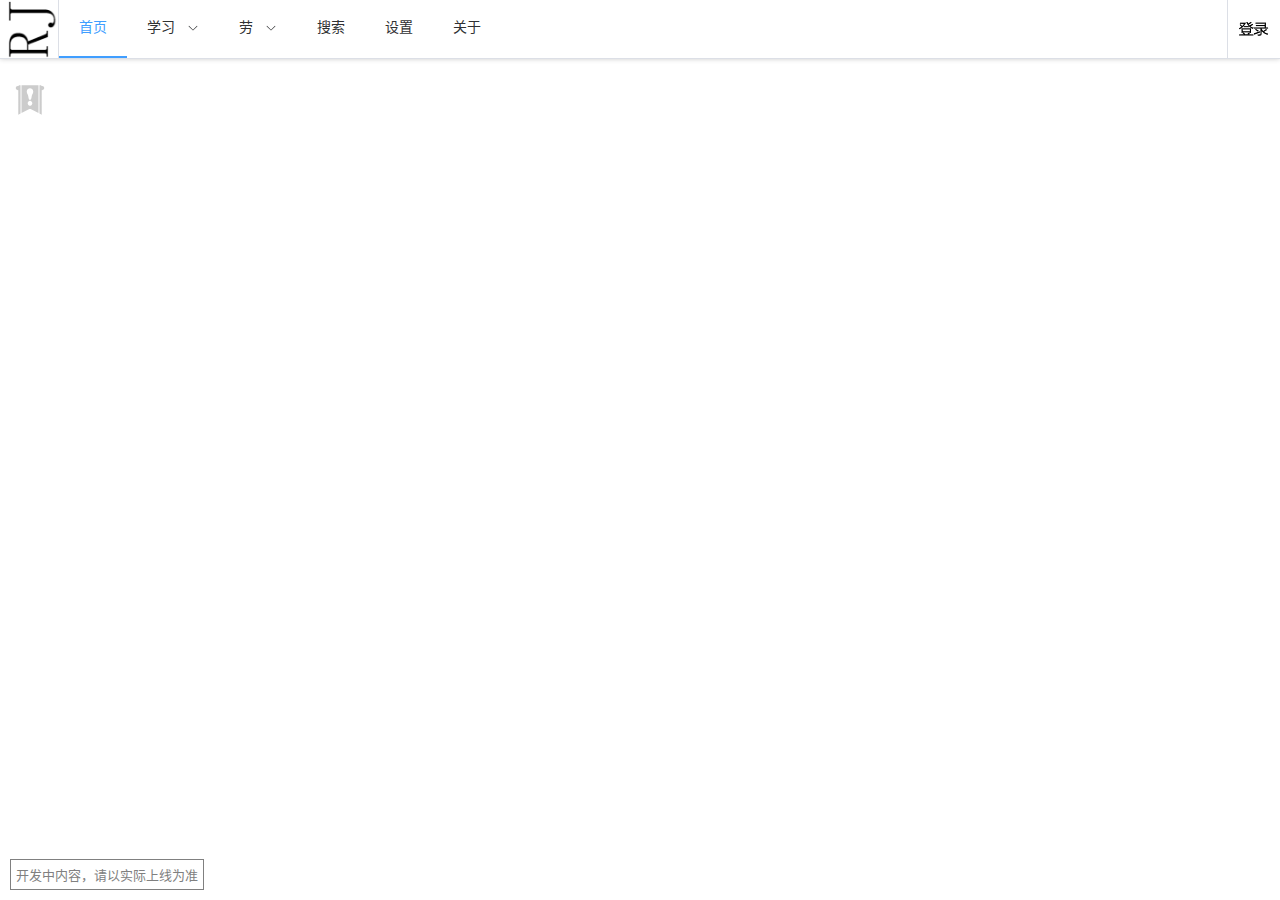
==== commit 52a14531: "添加UA测试及错误报告" ====
--- a/index.html
+++ b/index.html
@@ -40,6 +40,7 @@
         <script>setTimeout(()=>{let e=document.querySelector(`#loading-masks`);e&&e.classList.add('slow')},5000)</script>
     </div>
 
+    <script>onerror=alert//dev</script>
     <script src="./modules/es-module-shims/es-module-shims.js"></script>
     <script nomodule src="./assets/app/nomodule.js"></script>
     <script type="module" src="./assets/app/index.esm.js"></script>
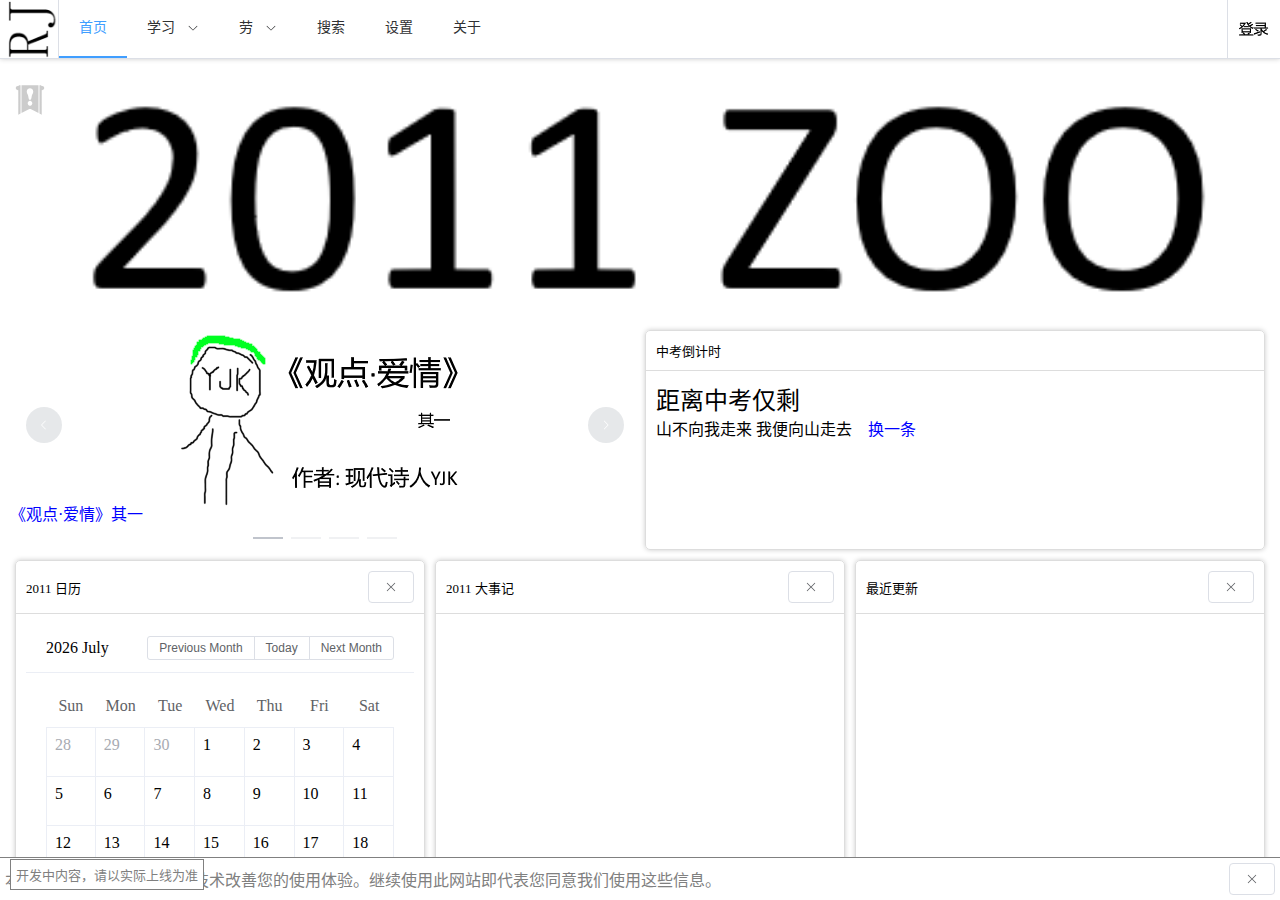
==== commit f31613c4: "日常更新" ====
--- a/index.html
+++ b/index.html
@@ -10,6 +10,7 @@
     <meta name="theme-color" content="#FFFFFF">
     <link rel="apple-touch-icon" href="./public/favicon-192x192.png">
     <link rel="stylesheet" href="./modules/element-plus/element-plus.css">
+    <link rel="stylesheet" href="./assets/styles/genshin-impact-styling.css">
     <script src="webmanifest.js"></script>
     <script type="importmap">{
   "imports": {
@@ -40,8 +41,8 @@
         <script>setTimeout(()=>{let e=document.querySelector(`#loading-masks`);e&&e.classList.add('slow')},5000)</script>
     </div>
 
-    <script>onerror=alert//dev</script>
-    <script src="./modules/es-module-shims/es-module-shims.js"></script>
+    <script src="./assets/app/global_error_handler.js"></script>
+    <script src="./modules/es-module-shims/es-module-shims.dev.js"></script>
     <script nomodule src="./assets/app/nomodule.js"></script>
     <script type="module" src="./assets/app/index.esm.js"></script>
 
--- a/assets/styles/genshin-impact-styling.css
+++ b/assets/styles/genshin-impact-styling.css
@@ -0,0 +1,17 @@
+
+
+
+.genshin-impact-settings-item {
+    border: 1px solid;
+    border-radius: 10px;
+    padding: 5px;
+    display: flex;
+    justify-content: space-between;
+}
+.genshin-impact-settings-item+.genshin-impact-settings-item {
+    margin-top: 10px;
+}
+
+
+
+
--- a/assets/app/loading.css
+++ b/assets/app/loading.css
@@ -19,7 +19,7 @@
     }
 }
 
-#loading-masks {
+#loading-masks, #error-mask {
     position: fixed;
     left: 0; top: 0; width: 100%; height: 100%;
     background-color: white;
@@ -27,6 +27,10 @@
     flex-direction: column;
     align-items: center;
     justify-content: center;
+    word-break: break-all;
+    white-space: pre-wrap;
+}
+#loading-masks {
     font-size: 5rem;
     font-family: monospace;
 }
